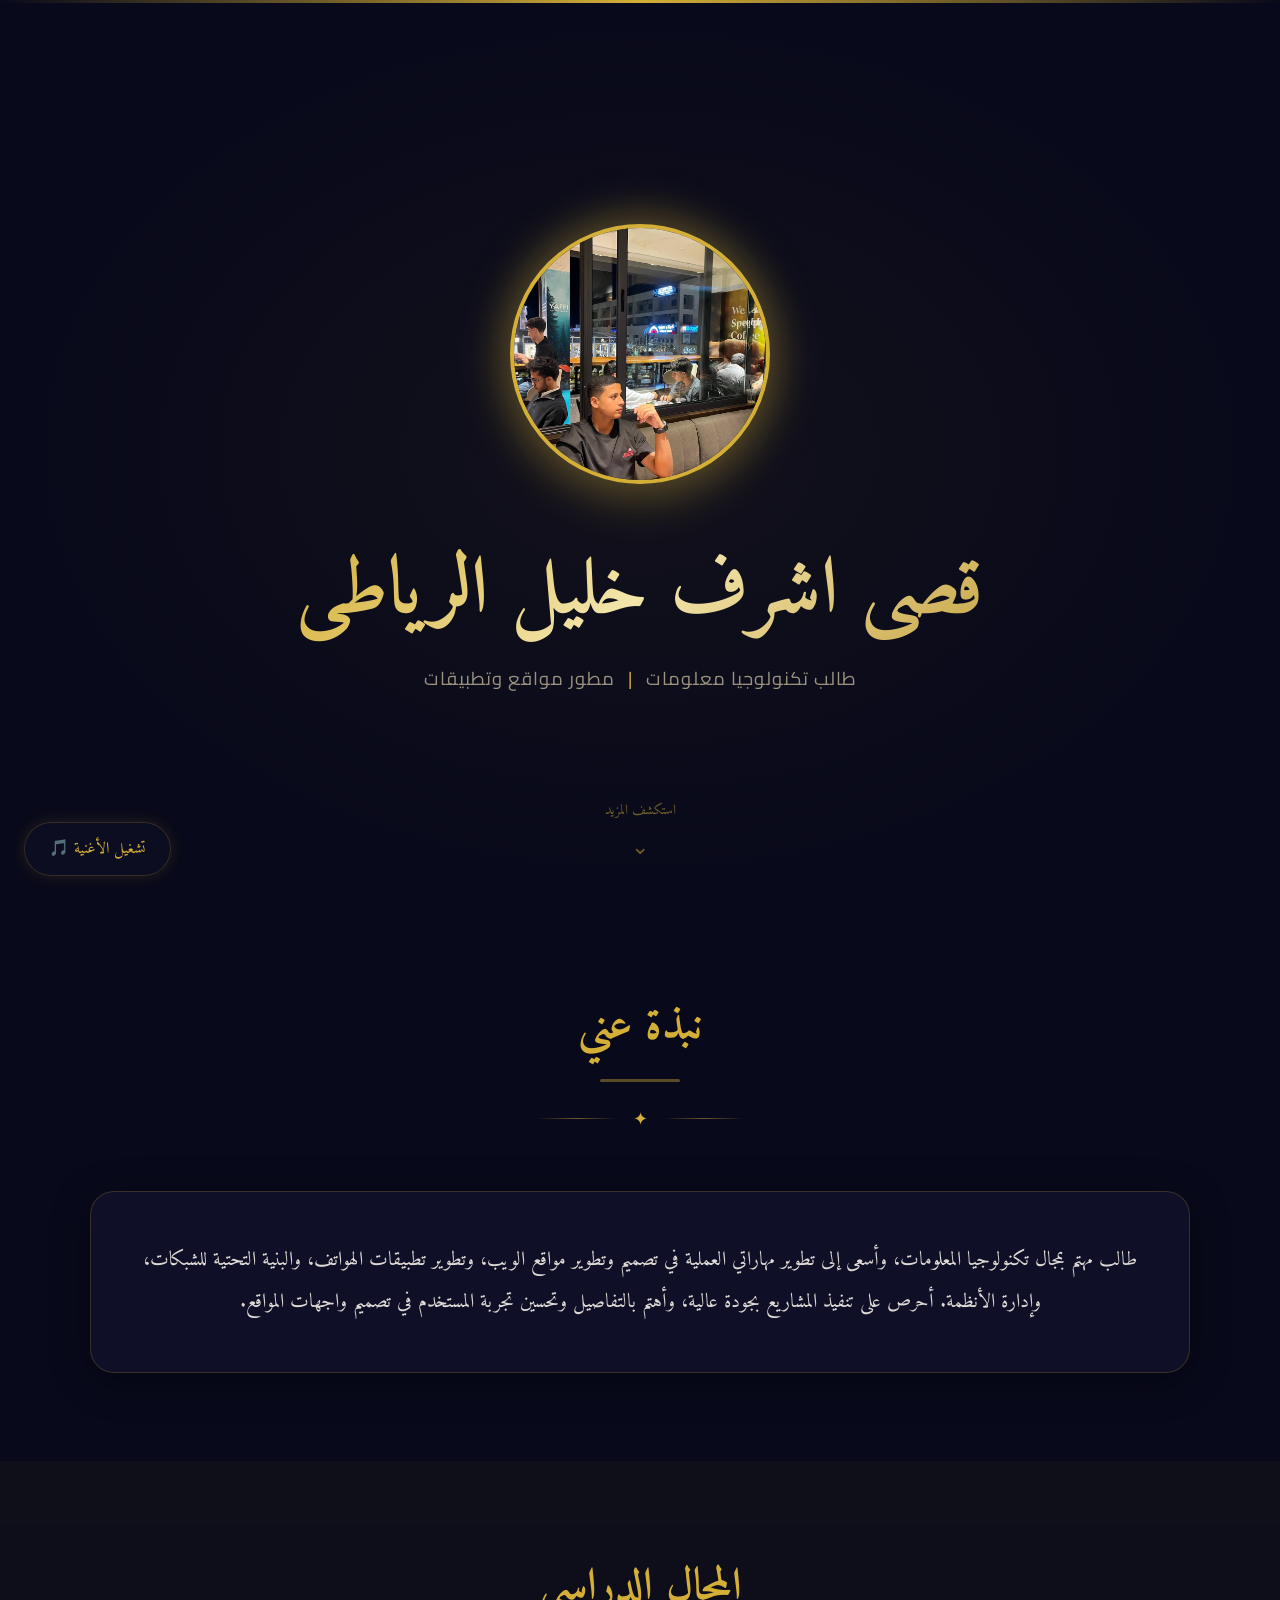
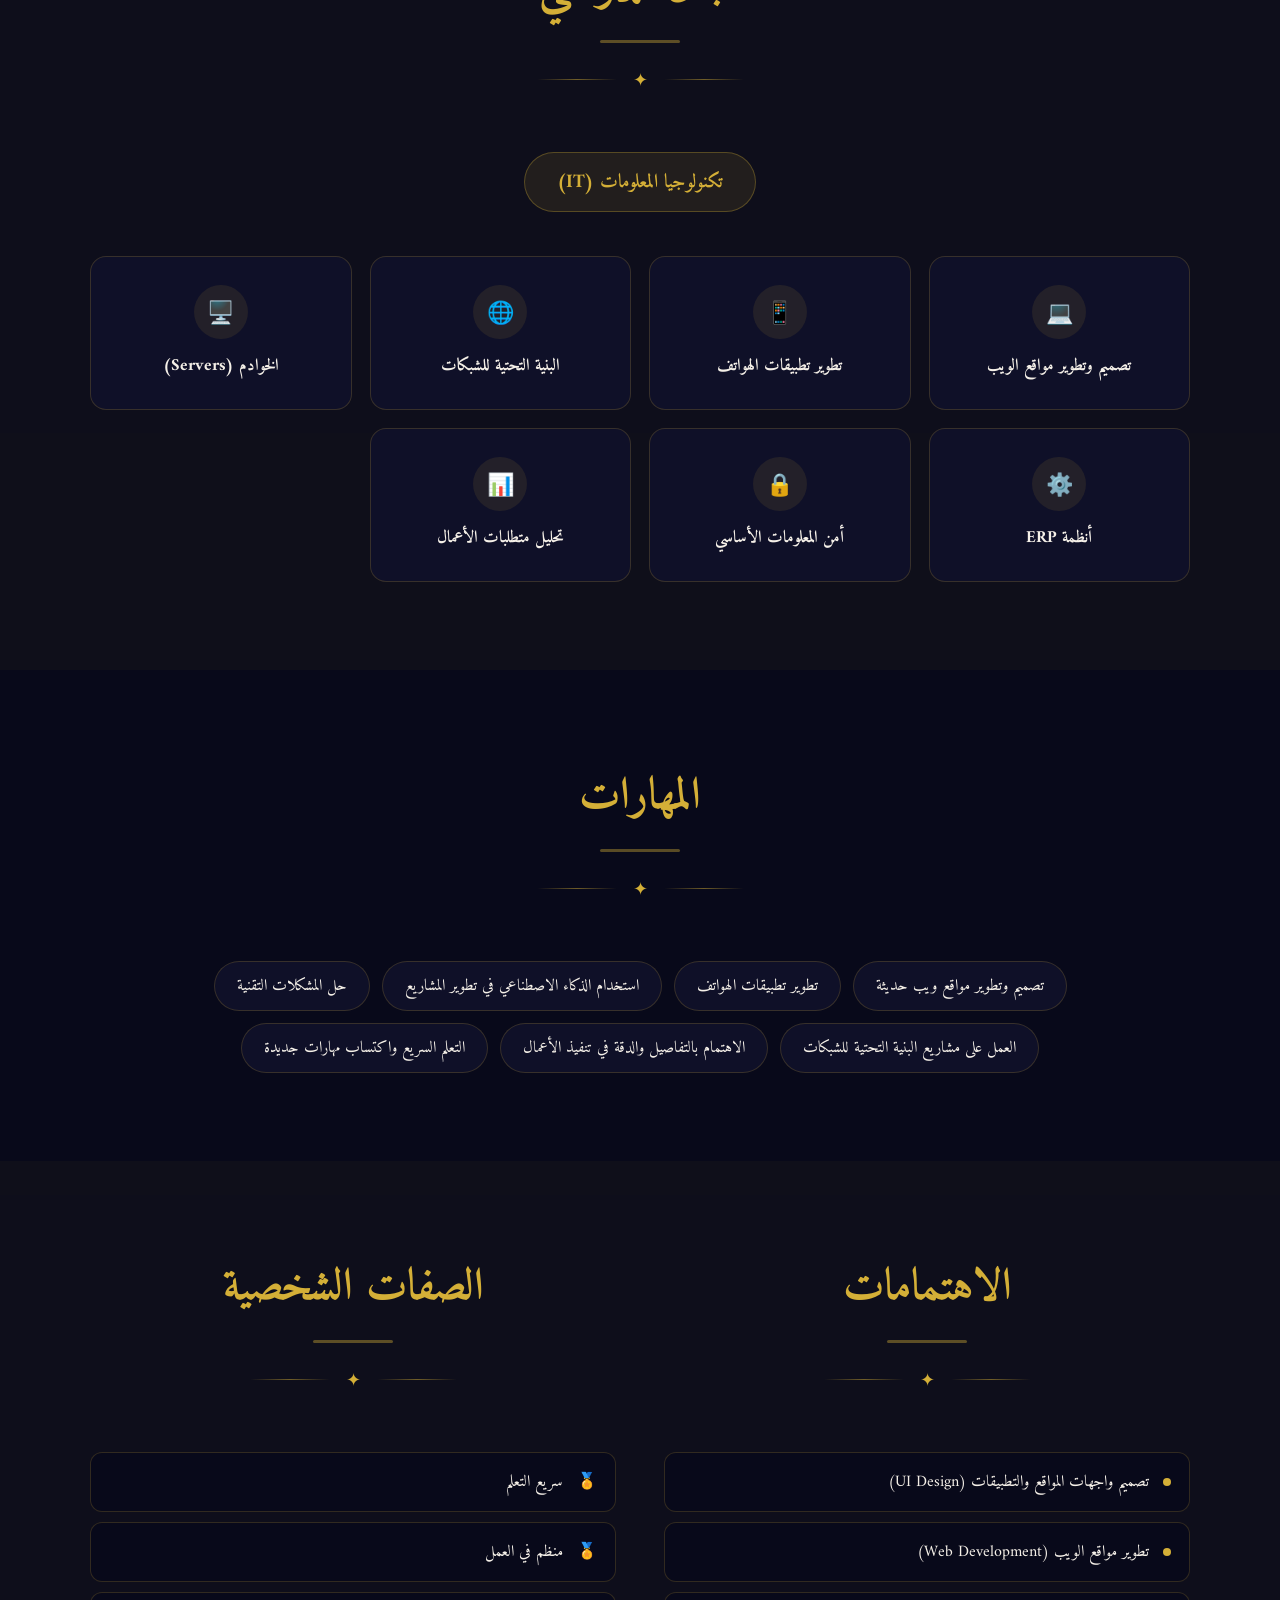
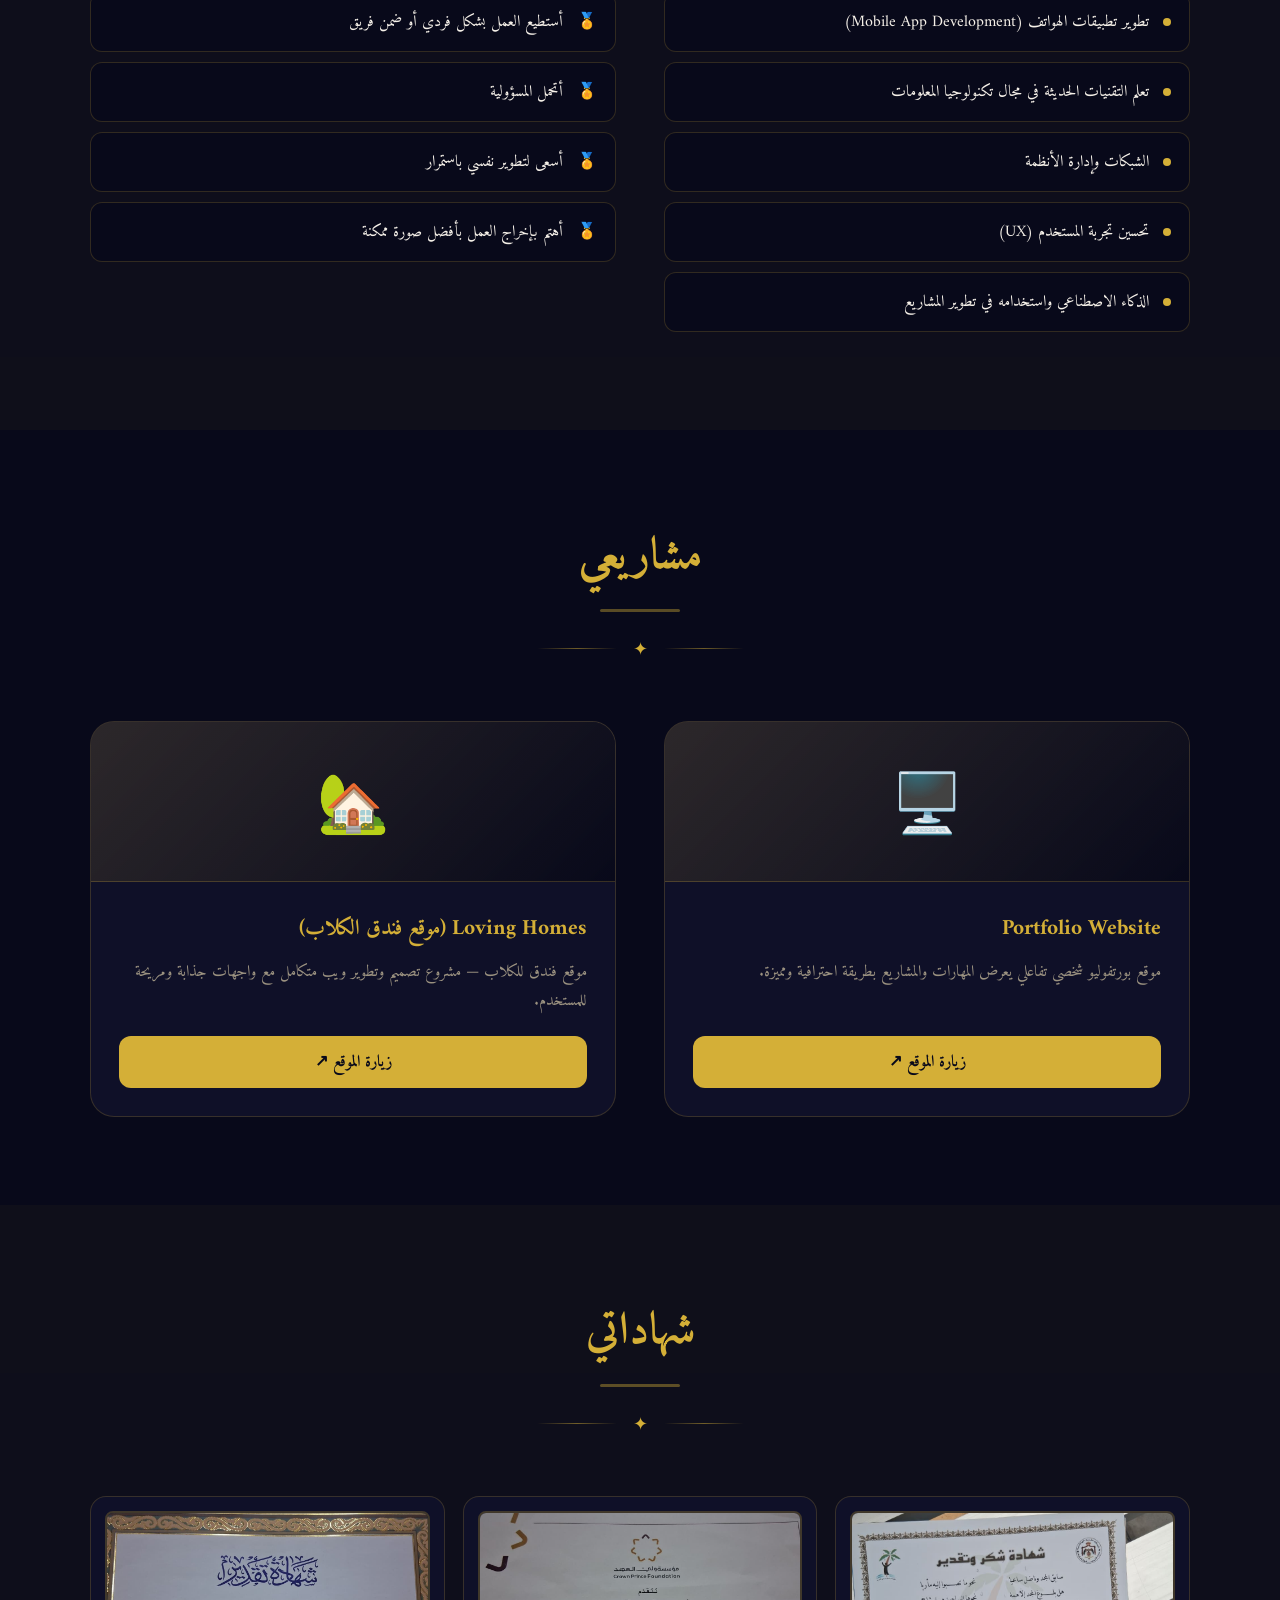
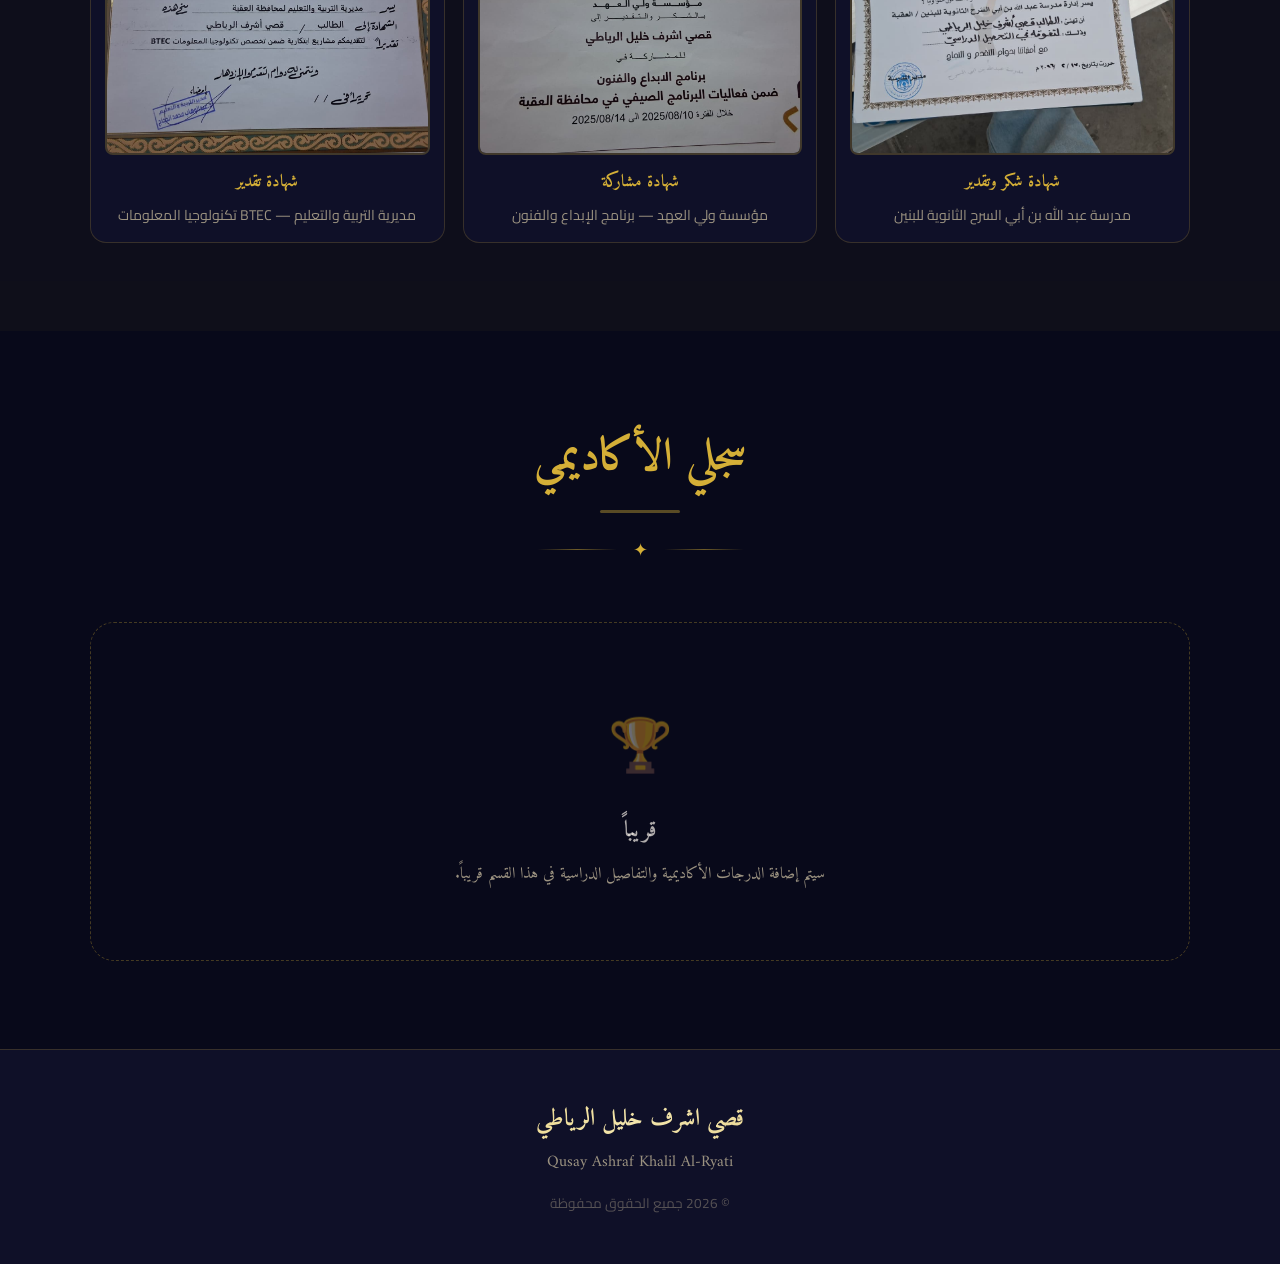
==== index.html @ 087b8618 "Add files via upload" ====
<!DOCTYPE html>
<html lang="ar" dir="rtl">
<head>
  <meta charset="UTF-8" />
  <meta name="viewport" content="width=device-width, initial-scale=1.0" />
  <title>قصي اشرف خليل الرياطي</title>
  <link rel="preconnect" href="https://fonts.googleapis.com" />
  <link rel="preconnect" href="https://fonts.gstatic.com" crossorigin />
  <link href="https://fonts.googleapis.com/css2?family=Amiri:ital,wght@0,400;0,700;1,400&family=Cairo:wght@300;400;600;700&display=swap" rel="stylesheet" />
  <style>
    *, *::before, *::after { box-sizing: border-box; margin: 0; padding: 0; }

    :root {
      --gold: #D4AF37;
      --gold-light: #F3E5AB;
      --gold-dark: #C9A84C;
      --bg: #08091a;
      --card: #0f1028;
      --text: #f5f0e8;
      --muted: #9b9280;
      --border: rgba(212,175,55,0.2);
    }

    html { scroll-behavior: smooth; }
    body { font-family: 'Cairo', sans-serif; background: var(--bg); color: var(--text); overflow-x: hidden; }

    /* ── TOP BAR ── */
    .top-bar {
      position: fixed; top: 0; left: 0; right: 0; height: 3px; z-index: 100;
      background: linear-gradient(to right, var(--bg), var(--gold), var(--bg));
    }

    /* ── MUSIC BUTTON ── */
    #music-btn {
      position: fixed; bottom: 24px; left: 24px; z-index: 100;
      background: rgba(13,14,34,0.88); backdrop-filter: blur(10px);
      border: 1px solid var(--border); color: var(--gold);
      padding: 12px 24px; border-radius: 999px;
      font-family: 'Amiri', serif; font-size: 16px; cursor: pointer;
      box-shadow: 0 0 15px rgba(212,175,55,0.15); transition: all 0.3s;
      opacity: 0; animation: fadeIn 1s 1.5s forwards;
    }
    #music-btn:hover { background: var(--gold); color: var(--bg); }
    #music-btn:disabled { opacity: 0.4; cursor: wait; }

    /* ── HERO ── */
    #hero {
      min-height: 100dvh;
      display: flex; flex-direction: column; align-items: center; justify-content: center;
      padding: 80px 20px 60px; position: relative; text-align: center;
      background: radial-gradient(ellipse at center, rgba(212,175,55,0.05) 0%, var(--bg) 70%);
    }
    .hero-photo-wrap {
      position: relative; margin-bottom: 48px;
      animation: fadeInDown 0.8s 0.2s both;
    }
    .hero-photo-wrap::before {
      content: ''; position: absolute; inset: -14px; border-radius: 50%;
      background: rgba(212,175,55,0.18); filter: blur(22px);
      animation: pulse 3s ease-in-out infinite;
    }
    .hero-photo {
      width: 260px; height: 260px; border-radius: 50%; object-fit: cover;
      border: 4px solid var(--gold);
      box-shadow: 0 0 40px rgba(212,175,55,0.3);
      position: relative; z-index: 1;
    }
    .hero-name {
      font-family: 'Amiri', serif;
      font-size: clamp(2.2rem, 7vw, 5rem);
      font-weight: 700;
      background: linear-gradient(135deg, var(--gold) 0%, var(--gold-light) 50%, var(--gold-dark) 100%);
      -webkit-background-clip: text; -webkit-text-fill-color: transparent; background-clip: text;
      line-height: 1.3; margin-bottom: 16px;
      animation: fadeInUp 0.8s 0.4s both;
    }
    .hero-sub {
      font-size: 1.15rem; color: var(--muted); letter-spacing: 1px;
      animation: fadeInUp 0.8s 0.6s both;
    }
    .hero-sub span { color: var(--gold); margin: 0 8px; }
    .scroll-hint {
      position: absolute; bottom: 32px; left: 50%; transform: translateX(-50%);
      display: flex; flex-direction: column; align-items: center;
      color: rgba(212,175,55,0.5); font-family: 'Amiri', serif; font-size: 14px; gap: 6px;
      animation: fadeIn 1s 2s both;
    }
    .scroll-arrow { animation: bounce 2s ease-in-out infinite; font-size: 22px; }

    /* ── SECTIONS ── */
    section { padding: 88px 20px; }
    section:nth-child(even) { background: rgba(212,175,55,0.03); }
    .container { max-width: 1100px; margin: 0 auto; }

    /* ── SECTION TITLE ── */
    .section-title { text-align: center; margin-bottom: 56px; }
    .section-title h2 {
      font-family: 'Amiri', serif;
      font-size: clamp(1.8rem, 5vw, 2.8rem);
      color: var(--gold); display: inline-block; position: relative; padding-bottom: 16px;
    }
    .section-title h2::after {
      content: ''; position: absolute; bottom: 0; left: 50%; transform: translateX(-50%);
      width: 80px; height: 3px; background: rgba(212,175,55,0.4); border-radius: 2px;
    }
    .ornament {
      display: flex; align-items: center; justify-content: center; gap: 16px; margin-top: 20px;
    }
    .ornament::before, .ornament::after {
      content: ''; height: 1px; width: 80px;
      background: linear-gradient(to right, transparent, rgba(212,175,55,0.5), transparent);
    }
    .ornament-star { color: var(--gold); font-size: 18px; }

    /* ── ABOUT ── */
    .about-card {
      background: var(--card); border: 1px solid var(--border); border-radius: 24px;
      padding: 48px; text-align: center;
      font-family: 'Amiri', serif; font-size: 1.25rem; line-height: 2.1;
      color: rgba(245,240,232,0.9); box-shadow: 0 8px 40px rgba(0,0,0,0.3);
    }

    /* ── GRIDS ── */
    .grid-3 { display: grid; grid-template-columns: repeat(auto-fit, minmax(230px, 1fr)); gap: 18px; }
    .grid-2 { display: grid; grid-template-columns: repeat(auto-fit, minmax(300px, 1fr)); gap: 48px; }

    /* ── FIELD CARDS ── */
    .field-card {
      background: var(--card); border: 1px solid var(--border); border-radius: 16px;
      padding: 28px 18px; display: flex; flex-direction: column; align-items: center;
      text-align: center; gap: 12px;
      transition: transform 0.3s, box-shadow 0.3s, border-color 0.3s; cursor: default;
    }
    .field-card:hover {
      transform: translateY(-6px);
      box-shadow: 0 12px 30px rgba(212,175,55,0.1);
      border-color: rgba(212,175,55,0.5);
    }
    .field-icon {
      width: 54px; height: 54px; border-radius: 50%;
      background: rgba(212,175,55,0.1);
      display: flex; align-items: center; justify-content: center;
      font-size: 22px; transition: background 0.3s;
    }
    .field-card:hover .field-icon { background: var(--gold); }
    .field-card h3 { font-family: 'Amiri', serif; font-size: 1.05rem; }

    /* ── SKILLS ── */
    .skills-wrap { display: flex; flex-wrap: wrap; justify-content: center; gap: 12px; }
    .skill-tag {
      padding: 10px 22px; background: var(--card); border: 1px solid var(--border);
      border-radius: 999px; font-family: 'Amiri', serif; font-size: 1rem;
      transition: all 0.3s; cursor: default;
    }
    .skill-tag:hover { border-color: var(--gold); box-shadow: 0 0 15px rgba(212,175,55,0.2); }

    /* ── LIST ITEMS ── */
    .list-item {
      display: flex; align-items: center; gap: 14px;
      background: var(--bg); border: 1px solid var(--border);
      border-radius: 12px; padding: 15px 18px;
      font-family: 'Amiri', serif; font-size: 1rem;
      margin-bottom: 10px; transition: border-color 0.3s;
    }
    .list-item:hover { border-color: rgba(212,175,55,0.45); }
    .dot { width: 8px; height: 8px; border-radius: 50%; background: var(--gold); flex-shrink: 0; }

    /* ── PROJECTS ── */
    .project-card {
      background: var(--card); border: 1px solid var(--border); border-radius: 24px;
      overflow: hidden; display: flex; flex-direction: column;
      transition: transform 0.3s, box-shadow 0.3s;
    }
    .project-card:hover { transform: translateY(-6px); box-shadow: 0 16px 40px rgba(212,175,55,0.1); }
    .project-banner {
      height: 160px;
      background: linear-gradient(135deg, rgba(212,175,55,0.15), var(--bg));
      display: flex; align-items: center; justify-content: center;
      font-size: 58px; border-bottom: 1px solid var(--border);
    }
    .project-body { padding: 28px; flex: 1; display: flex; flex-direction: column; }
    .project-body h3 { font-family: 'Amiri', serif; font-size: 1.35rem; color: var(--gold); margin-bottom: 10px; }
    .project-body p { color: var(--muted); font-family: 'Amiri', serif; font-size: 1rem; line-height: 1.8; flex: 1; }
    .visit-btn {
      display: inline-flex; align-items: center; justify-content: center; gap: 8px;
      background: var(--gold); color: var(--bg); border: none; border-radius: 12px;
      padding: 12px 24px; margin-top: 20px;
      font-family: 'Amiri', serif; font-size: 1rem; font-weight: 700;
      text-decoration: none; transition: opacity 0.3s;
    }
    .visit-btn:hover { opacity: 0.85; }

    /* ── CERTIFICATES ── */
    .cert-card {
      background: var(--card); border: 1px solid var(--border); border-radius: 16px;
      padding: 14px; display: flex; flex-direction: column;
      transition: transform 0.3s, border-color 0.3s; cursor: pointer;
    }
    .cert-card:hover { transform: translateY(-4px); border-color: rgba(212,175,55,0.5); }
    .cert-img-wrap {
      border-radius: 8px; overflow: hidden;
      border: 2px solid rgba(212,175,55,0.25); margin-bottom: 12px;
    }
    .cert-img-wrap img {
      width: 100%; display: block; transition: transform 0.5s;
      aspect-ratio: 4/3; object-fit: cover;
    }
    .cert-card:hover .cert-img-wrap img { transform: scale(1.04); }
    .cert-card h4 { font-family: 'Amiri', serif; color: var(--gold); text-align: center; font-size: 1.05rem; margin-bottom: 5px; }
    .cert-card p { color: var(--muted); text-align: center; font-size: 0.88rem; }

    /* ── SPEC BADGE ── */
    .spec-badge {
      display: inline-block; padding: 12px 32px;
      background: rgba(212,175,55,0.1); border: 1px solid rgba(212,175,55,0.3);
      border-radius: 999px; color: var(--gold);
      font-family: 'Amiri', serif; font-size: 1.2rem; font-weight: 700; margin-bottom: 44px;
    }

    /* ── GRADES ── */
    .grades-box {
      border: 1px dashed rgba(212,175,55,0.3); border-radius: 24px;
      padding: 72px 40px; text-align: center;
    }
    .grades-box .icon { font-size: 52px; margin-bottom: 18px; opacity: 0.4; }
    .grades-box h3 { font-family: 'Amiri', serif; font-size: 1.4rem; color: rgba(245,240,232,0.7); margin-bottom: 10px; }
    .grades-box p { color: var(--muted); font-family: 'Amiri', serif; }

    /* ── FOOTER ── */
    footer { border-top: 1px solid var(--border); background: var(--card); padding: 48px 20px; text-align: center; }
    footer h2 {
      font-family: 'Amiri', serif; font-size: 1.5rem; font-weight: 700;
      background: linear-gradient(135deg, var(--gold), var(--gold-light), var(--gold-dark));
      -webkit-background-clip: text; -webkit-text-fill-color: transparent; background-clip: text;
      margin-bottom: 8px;
    }
    footer .sub { color: var(--muted); font-family: 'Amiri', serif; margin-bottom: 14px; }
    footer .copy { color: rgba(155,146,128,0.5); font-size: 0.85rem; }

    /* ── ANIMATIONS ── */
    @keyframes fadeIn    { from { opacity: 0 } to { opacity: 1 } }
    @keyframes fadeInDown{ from { opacity: 0; transform: translateY(-30px) } to { opacity: 1; transform: translateY(0) } }
    @keyframes fadeInUp  { from { opacity: 0; transform: translateY(30px)  } to { opacity: 1; transform: translateY(0) } }
    @keyframes pulse     { 0%,100% { opacity:.5; transform:scale(1) } 50% { opacity:.8; transform:scale(1.06) } }
    @keyframes bounce    { 0%,100% { transform:translateY(0) } 50% { transform:translateY(8px) } }

    .reveal { opacity: 0; transform: translateY(28px); transition: opacity 0.7s ease, transform 0.7s ease; }
    .reveal.visible { opacity: 1; transform: translateY(0); }

    /* ── MODAL ── */
    .modal-overlay {
      display: none; position: fixed; inset: 0; z-index: 300;
      background: rgba(0,0,0,0.88); align-items: center; justify-content: center;
    }
    .modal-overlay.open { display: flex; }
    .modal-img { max-width: 90vw; max-height: 90vh; border-radius: 12px; border: 2px solid var(--gold); }
    .modal-close {
      position: absolute; top: 18px; left: 18px; font-size: 30px;
      color: var(--gold); cursor: pointer; background: none; border: none; font-family: serif;
    }

    @media (max-width: 600px) {
      .hero-photo { width: 200px; height: 200px; }
      .about-card { padding: 24px 18px; font-size: 1.05rem; }
      .grid-2 { grid-template-columns: 1fr; gap: 32px; }
    }
  </style>
</head>
<body>

<div class="top-bar"></div>
<div id="yt-player" style="position:absolute;pointer-events:none;width:0;height:0;overflow:hidden;"></div>
<button id="music-btn" onclick="toggleMusic()">تشغيل الأغنية 🎵</button>

<!-- ══════════ HERO ══════════ -->
<section id="hero">
  <div class="hero-photo-wrap">
    <img class="hero-photo" src="photo.jpg" alt="قصي اشرف خليل الرياطي" />
  </div>
  <h1 class="hero-name">قصي اشرف خليل الرياطي</h1>
  <p class="hero-sub">طالب تكنولوجيا معلومات <span>|</span> مطور مواقع وتطبيقات</p>
  <div class="scroll-hint">
    <span>استكشف المزيد</span>
    <div class="scroll-arrow">⌄</div>
  </div>
</section>

<!-- ══════════ ABOUT ══════════ -->
<section>
  <div class="container">
    <div class="section-title reveal">
      <h2>نبذة عني</h2>
      <div class="ornament"><span class="ornament-star">✦</span></div>
    </div>
    <div class="about-card reveal">
      طالب مهتم بمجال تكنولوجيا المعلومات، وأسعى إلى تطوير مهاراتي العملية في تصميم وتطوير مواقع الويب، وتطوير تطبيقات الهواتف، والبنية التحتية للشبكات، وإدارة الأنظمة. أحرص على تنفيذ المشاريع بجودة عالية، وأهتم بالتفاصيل وتحسين تجربة المستخدم في تصميم واجهات المواقع.
    </div>
  </div>
</section>

<!-- ══════════ ACADEMIC FIELD ══════════ -->
<section>
  <div class="container">
    <div class="section-title reveal">
      <h2>المجال الدراسي</h2>
      <div class="ornament"><span class="ornament-star">✦</span></div>
    </div>
    <div style="text-align:center" class="reveal">
      <div class="spec-badge">تكنولوجيا المعلومات (IT)</div>
    </div>
    <div class="grid-3">
      <div class="field-card reveal"><div class="field-icon">💻</div><h3>تصميم وتطوير مواقع الويب</h3></div>
      <div class="field-card reveal"><div class="field-icon">📱</div><h3>تطوير تطبيقات الهواتف</h3></div>
      <div class="field-card reveal"><div class="field-icon">🌐</div><h3>البنية التحتية للشبكات</h3></div>
      <div class="field-card reveal"><div class="field-icon">🖥️</div><h3>الخوادم (Servers)</h3></div>
      <div class="field-card reveal"><div class="field-icon">⚙️</div><h3>أنظمة ERP</h3></div>
      <div class="field-card reveal"><div class="field-icon">🔒</div><h3>أمن المعلومات الأساسي</h3></div>
      <div class="field-card reveal"><div class="field-icon">📊</div><h3>تحليل متطلبات الأعمال</h3></div>
    </div>
  </div>
</section>

<!-- ══════════ SKILLS ══════════ -->
<section>
  <div class="container">
    <div class="section-title reveal">
      <h2>المهارات</h2>
      <div class="ornament"><span class="ornament-star">✦</span></div>
    </div>
    <div class="skills-wrap reveal">
      <div class="skill-tag">تصميم وتطوير مواقع ويب حديثة</div>
      <div class="skill-tag">تطوير تطبيقات الهواتف</div>
      <div class="skill-tag">استخدام الذكاء الاصطناعي في تطوير المشاريع</div>
      <div class="skill-tag">حل المشكلات التقنية</div>
      <div class="skill-tag">العمل على مشاريع البنية التحتية للشبكات</div>
      <div class="skill-tag">الاهتمام بالتفاصيل والدقة في تنفيذ الأعمال</div>
      <div class="skill-tag">التعلم السريع واكتساب مهارات جديدة</div>
    </div>
  </div>
</section>

<!-- ══════════ INTERESTS & QUALITIES ══════════ -->
<section>
  <div class="container">
    <div class="grid-2">
      <div>
        <div class="section-title reveal">
          <h2>الاهتمامات</h2>
          <div class="ornament"><span class="ornament-star">✦</span></div>
        </div>
        <div class="list-item reveal"><div class="dot"></div>تصميم واجهات المواقع والتطبيقات (UI Design)</div>
        <div class="list-item reveal"><div class="dot"></div>تطوير مواقع الويب (Web Development)</div>
        <div class="list-item reveal"><div class="dot"></div>تطوير تطبيقات الهواتف (Mobile App Development)</div>
        <div class="list-item reveal"><div class="dot"></div>تعلم التقنيات الحديثة في مجال تكنولوجيا المعلومات</div>
        <div class="list-item reveal"><div class="dot"></div>الشبكات وإدارة الأنظمة</div>
        <div class="list-item reveal"><div class="dot"></div>تحسين تجربة المستخدم (UX)</div>
        <div class="list-item reveal"><div class="dot"></div>الذكاء الاصطناعي واستخدامه في تطوير المشاريع</div>
      </div>
      <div>
        <div class="section-title reveal">
          <h2>الصفات الشخصية</h2>
          <div class="ornament"><span class="ornament-star">✦</span></div>
        </div>
        <div class="list-item reveal"><span style="color:var(--gold)">🏅</span> سريع التعلم</div>
        <div class="list-item reveal"><span style="color:var(--gold)">🏅</span> منظم في العمل</div>
        <div class="list-item reveal"><span style="color:var(--gold)">🏅</span> أستطيع العمل بشكل فردي أو ضمن فريق</div>
        <div class="list-item reveal"><span style="color:var(--gold)">🏅</span> أتحمل المسؤولية</div>
        <div class="list-item reveal"><span style="color:var(--gold)">🏅</span> أسعى لتطوير نفسي باستمرار</div>
        <div class="list-item reveal"><span style="color:var(--gold)">🏅</span> أهتم بإخراج العمل بأفضل صورة ممكنة</div>
      </div>
    </div>
  </div>
</section>

<!-- ══════════ PROJECTS ══════════ -->
<section>
  <div class="container">
    <div class="section-title reveal">
      <h2>مشاريعي</h2>
      <div class="ornament"><span class="ornament-star">✦</span></div>
    </div>
    <div class="grid-2">
      <div class="project-card reveal">
        <div class="project-banner">🖥️</div>
        <div class="project-body">
          <h3>Portfolio Website</h3>
          <p>موقع بورتفوليو شخصي تفاعلي يعرض المهارات والمشاريع بطريقة احترافية ومميزة.</p>
          <a class="visit-btn" href="https://qusay2009.github.io/portfolio2009/" target="_blank" rel="noopener noreferrer">
            زيارة الموقع ↗
          </a>
        </div>
      </div>
      <div class="project-card reveal">
        <div class="project-banner">🏡</div>
        <div class="project-body">
          <h3>Loving Homes (موقع فندق الكلاب)</h3>
          <p>موقع فندق للكلاب — مشروع تصميم وتطوير ويب متكامل مع واجهات جذابة ومريحة للمستخدم.</p>
          <a class="visit-btn" href="https://qusayalrytai-art.github.io/Loving-Homes.github.io/" target="_blank" rel="noopener noreferrer">
            زيارة الموقع ↗
          </a>
        </div>
      </div>
    </div>
  </div>
</section>

<!-- ══════════ CERTIFICATES ══════════ -->
<section>
  <div class="container">
    <div class="section-title reveal">
      <h2>شهاداتي</h2>
      <div class="ornament"><span class="ornament-star">✦</span></div>
    </div>
    <div class="grid-3">
      <div class="cert-card reveal" onclick="openModal(0)">
        <div class="cert-img-wrap">
          <img id="ci0" src="cert1.jpg" alt="شهادة شكر وتقدير" />
        </div>
        <h4>شهادة شكر وتقدير</h4>
        <p>مدرسة عبد الله بن أبي السرح الثانوية للبنين</p>
      </div>
      <div class="cert-card reveal" onclick="openModal(1)">
        <div class="cert-img-wrap">
          <img id="ci1" src="cert2.jpg" alt="شهادة مشاركة" />
        </div>
        <h4>شهادة مشاركة</h4>
        <p>مؤسسة ولي العهد — برنامج الإبداع والفنون</p>
      </div>
      <div class="cert-card reveal" onclick="openModal(2)">
        <div class="cert-img-wrap">
          <img id="ci2" src="cert3.jpg" alt="شهادة تقدير" />
        </div>
        <h4>شهادة تقدير</h4>
        <p>مديرية التربية والتعليم — BTEC تكنولوجيا المعلومات</p>
      </div>
    </div>
  </div>
</section>

<!-- ══════════ GRADES ══════════ -->
<section>
  <div class="container">
    <div class="section-title reveal">
      <h2>سجلي الأكاديمي</h2>
      <div class="ornament"><span class="ornament-star">✦</span></div>
    </div>
    <div class="grades-box reveal">
      <div class="icon">🏆</div>
      <h3>قريباً</h3>
      <p>سيتم إضافة الدرجات الأكاديمية والتفاصيل الدراسية في هذا القسم قريباً.</p>
    </div>
  </div>
</section>

<!-- ══════════ FOOTER ══════════ -->
<footer>
  <h2>قصي اشرف خليل الرياطي</h2>
  <p class="sub">Qusay Ashraf Khalil Al-Ryati</p>
  <p class="copy">© 2026 جميع الحقوق محفوظة</p>
</footer>

<!-- ══════════ MODAL ══════════ -->
<div class="modal-overlay" id="modal" onclick="closeModal()">
  <button class="modal-close" onclick="closeModal()">✕</button>
  <img class="modal-img" id="modal-img" src="" alt="شهادة" onclick="event.stopPropagation()" />
</div>

<script>
  // ── Scroll Reveal ──
  var obs = new IntersectionObserver(function(entries) {
    entries.forEach(function(e) {
      if (e.isIntersecting) e.target.classList.add('visible');
    });
  }, { threshold: 0.1 });
  document.querySelectorAll('.reveal').forEach(function(r) { obs.observe(r); });

  // ── Music Player (song.mp3) ──
  var isPlaying = false;
  var audioEl = null;

  function ensureAudio() {
    if (audioEl) return audioEl;

    audioEl = document.createElement('audio');
    audioEl.src = 'song.mp3';
    audioEl.preload = 'auto';
    audioEl.loop = true;
    audioEl.style.display = 'none';
    document.body.appendChild(audioEl);
    return audioEl;
  }

  function toggleMusic() {
    var btn = document.getElementById('music-btn');
    var audio = ensureAudio();

    if (!isPlaying) {
      // تشغيل
      audio.currentTime = 0;
      var p = audio.play();
      if (p && typeof p.catch === 'function') {
        p.catch(function () {
          // إذا المتصفح منع التشغيل بسبب سياسة التفاعل
        });
      }
      isPlaying = true;
      btn.textContent = 'إيقاف الأغنية ⏸';
    } else {
      // إيقاف
      try { audio.pause(); } catch (e) {}
      audio.currentTime = 0;
      isPlaying = false;
      btn.textContent = 'تشغيل الأغنية 🎵';
    }
  }


  // ── Modal ──
  function openModal(idx) {
    var srcs = [
      document.getElementById('ci0').src,
      document.getElementById('ci1').src,
      document.getElementById('ci2').src
    ];
    document.getElementById('modal-img').src = srcs[idx];
    document.getElementById('modal').classList.add('open');
  }
  function closeModal() {
    document.getElementById('modal').classList.remove('open');
  }
  document.addEventListener('keydown', function(e) {
    if (e.key === 'Escape') closeModal();
  });
</script>

</body>
</html>
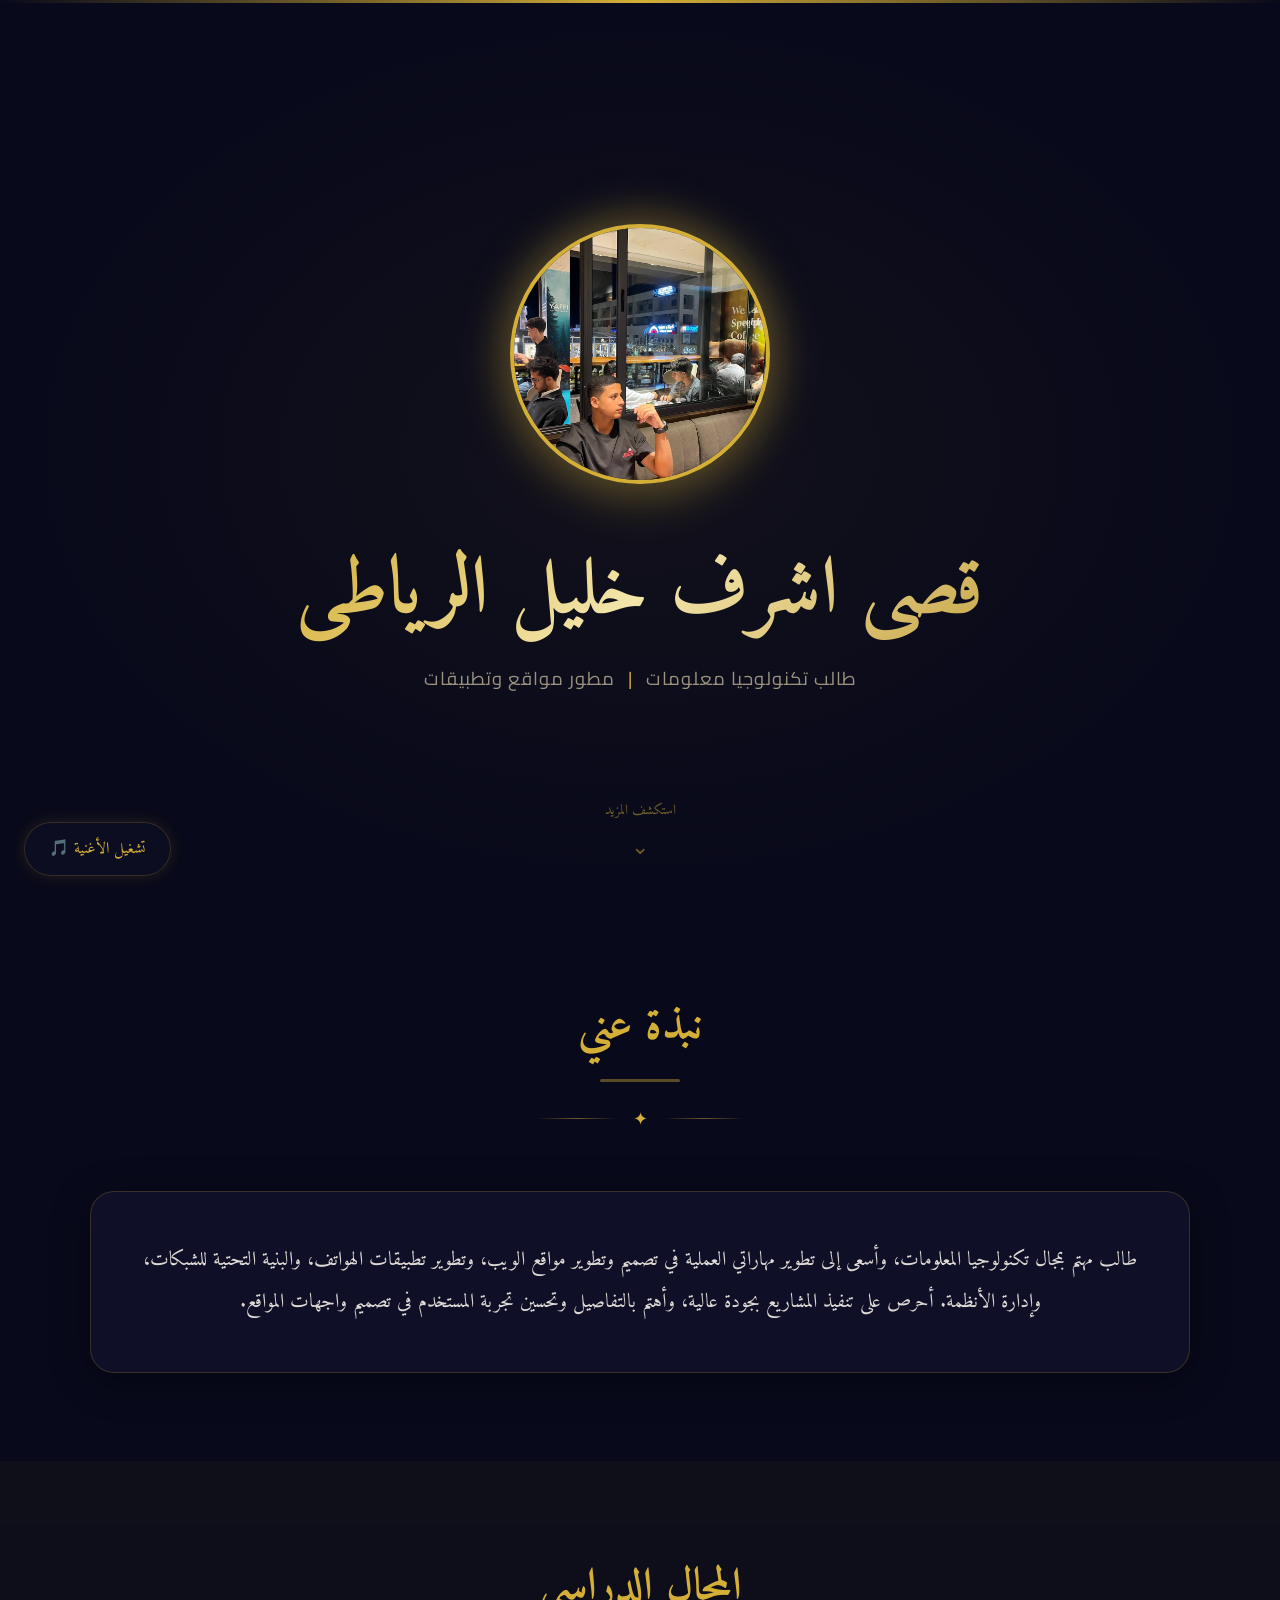
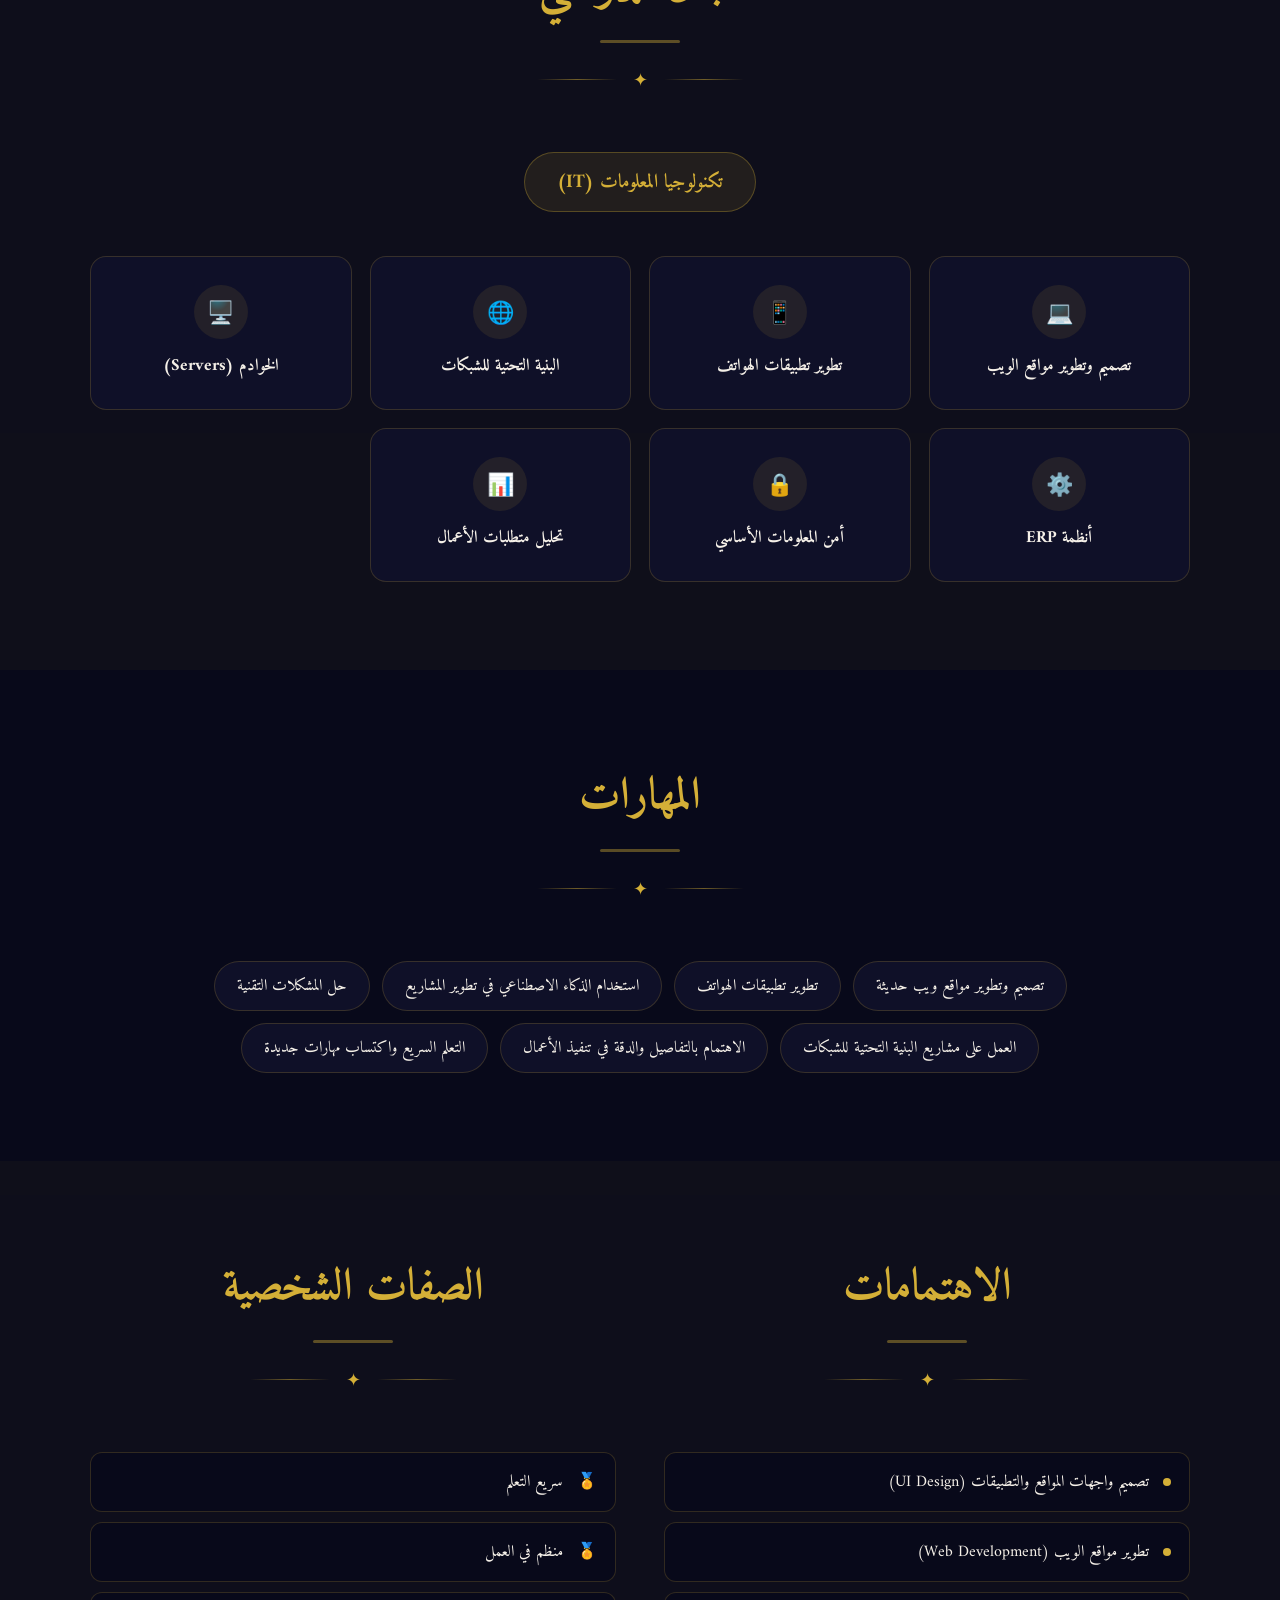
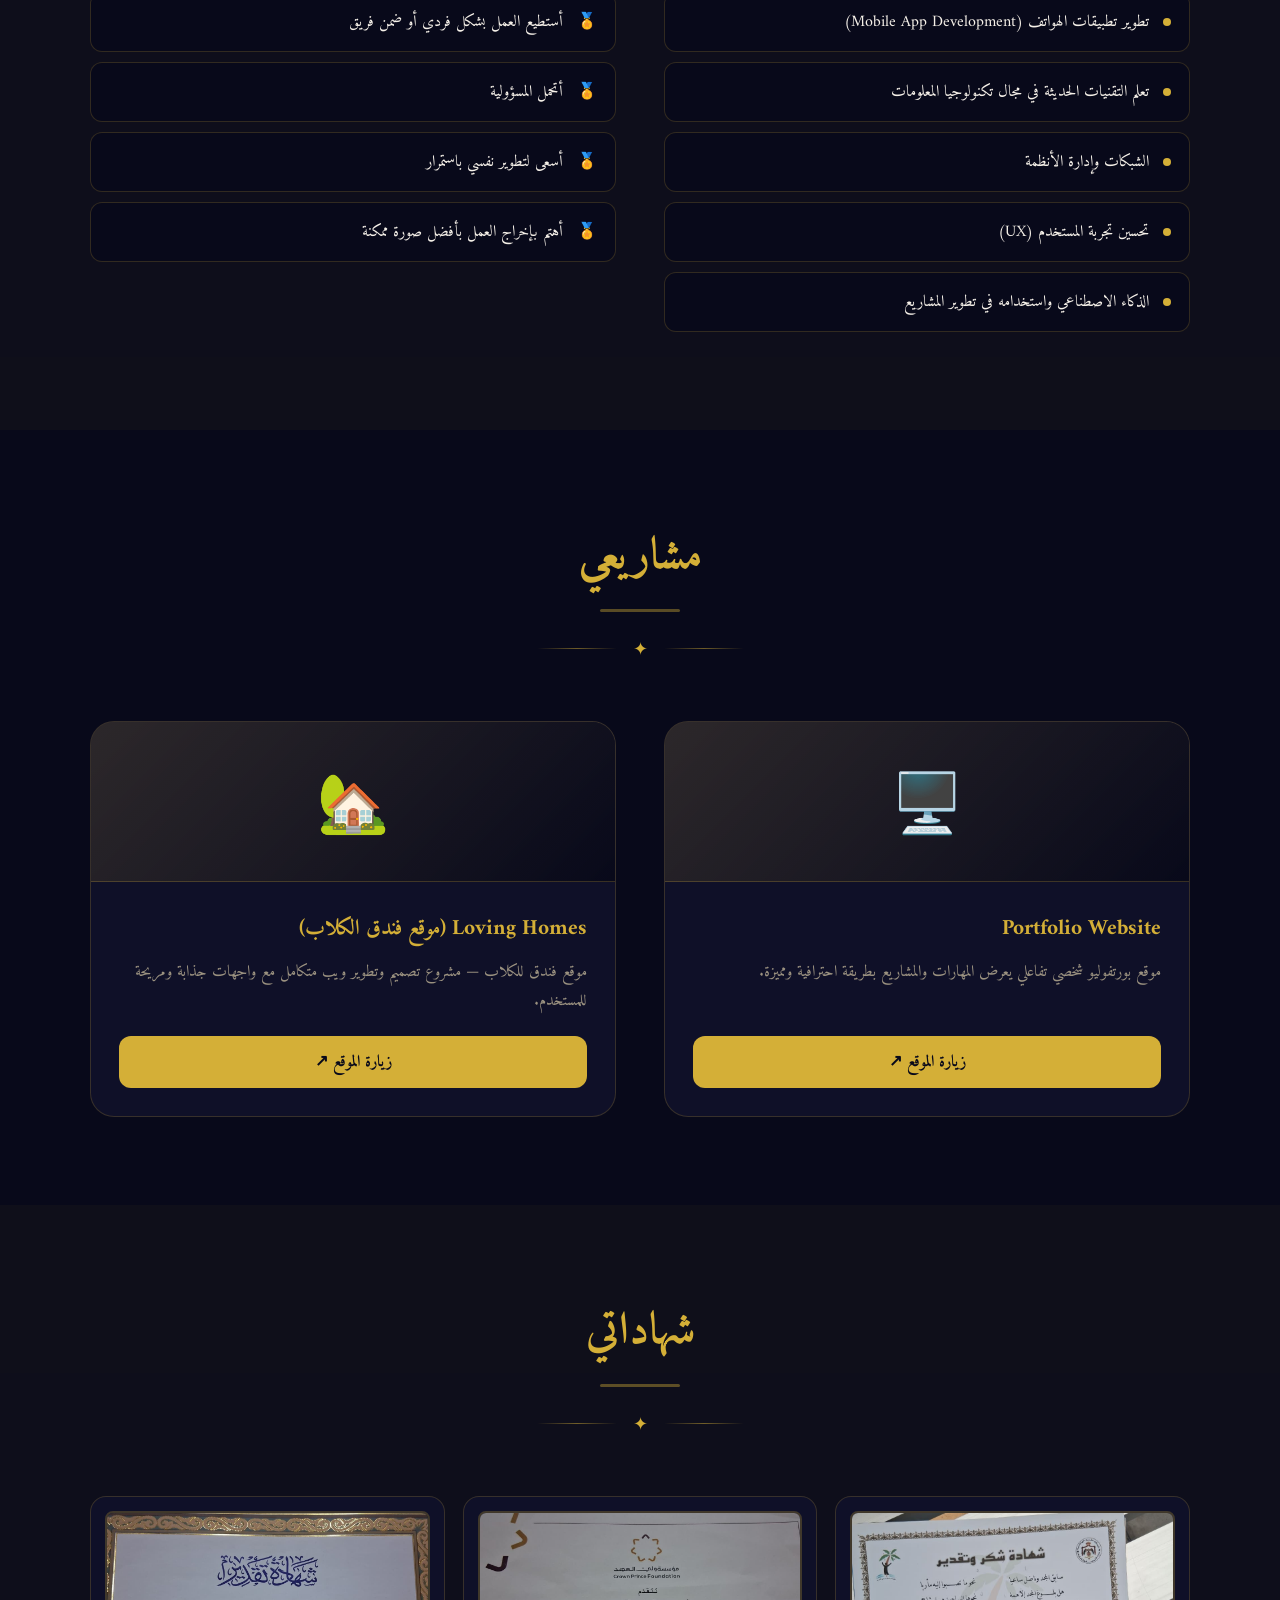
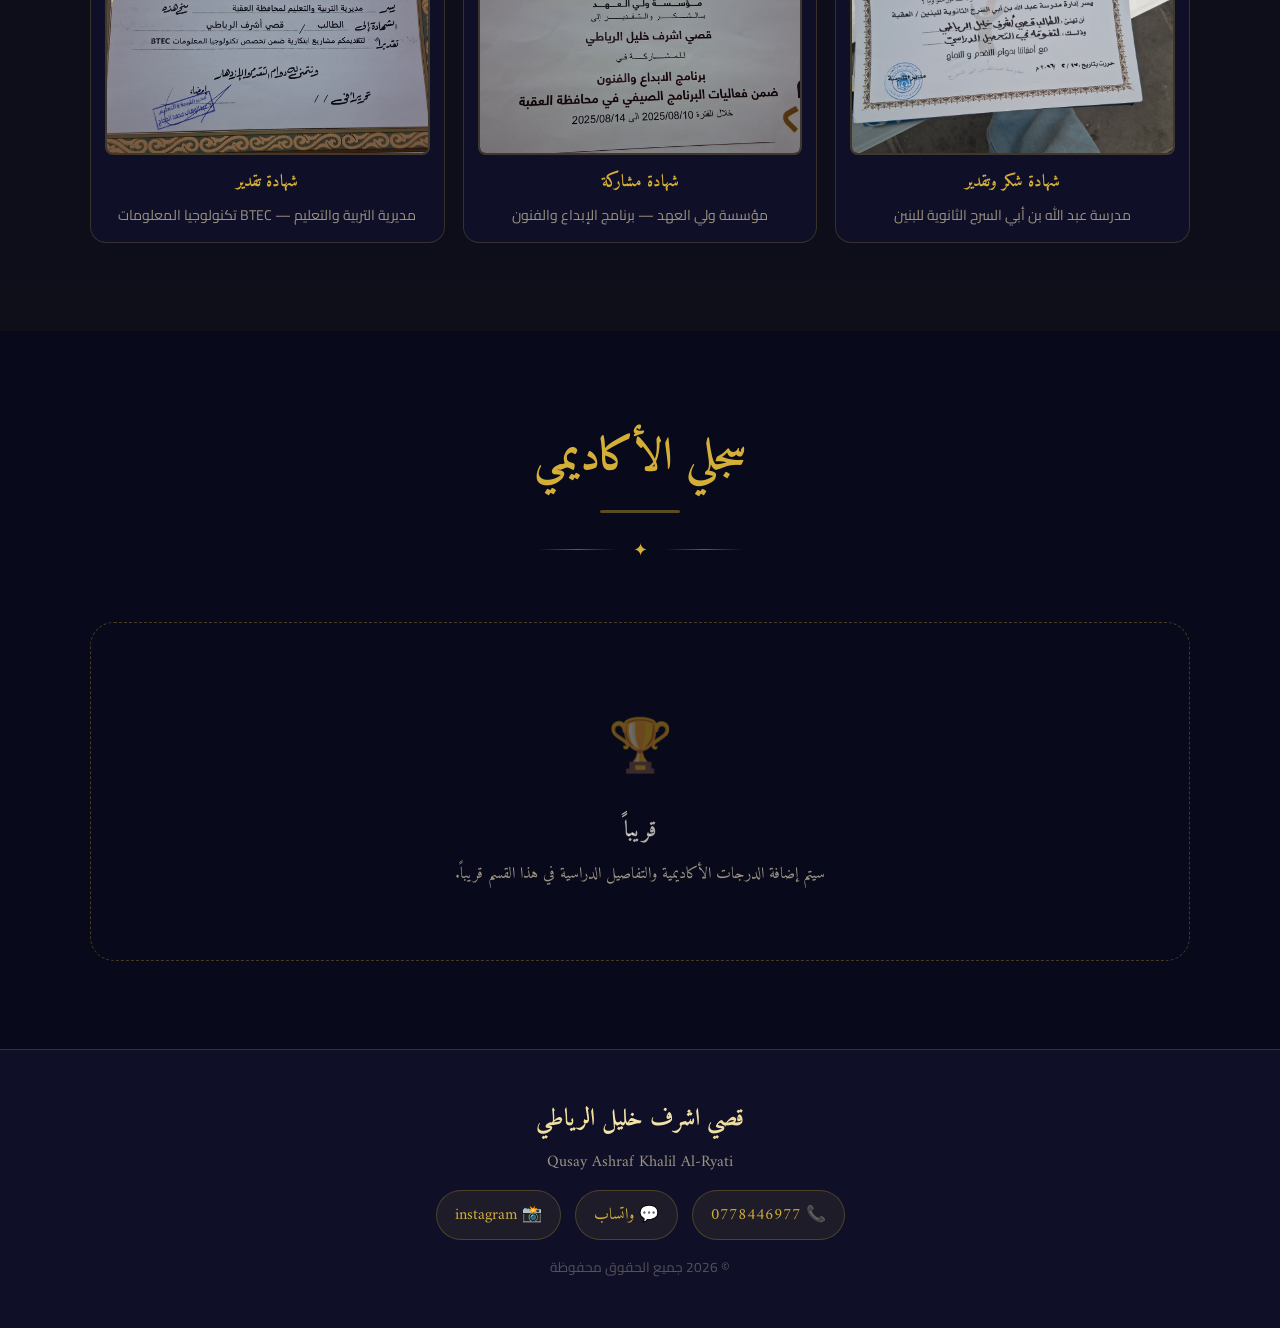
==== commit 7d311a50: "Add files via upload" ====
--- a/index.html
+++ b/index.html
@@ -237,6 +237,34 @@
     footer .sub { color: var(--muted); font-family: 'Amiri', serif; margin-bottom: 14px; }
     footer .copy { color: rgba(155,146,128,0.5); font-size: 0.85rem; }
 
+    .contact-links {
+      display: flex;
+      gap: 14px;
+      justify-content: center;
+      flex-wrap: wrap;
+      margin-bottom: 14px;
+    }
+    .contact-link {
+      display: inline-flex;
+      align-items: center;
+      justify-content: center;
+      gap: 8px;
+      padding: 10px 18px;
+      border-radius: 999px;
+      border: 1px solid rgba(212,175,55,0.25);
+      background: rgba(212,175,55,0.08);
+      color: var(--gold);
+      font-family: 'Amiri', serif;
+      font-size: 1rem;
+      text-decoration: none;
+      transition: transform 0.2s, border-color 0.2s, background 0.2s;
+    }
+    .contact-link:hover {
+      transform: translateY(-2px);
+      border-color: rgba(212,175,55,0.55);
+      background: rgba(212,175,55,0.14);
+    }
+
     /* ── ANIMATIONS ── */
     @keyframes fadeIn    { from { opacity: 0 } to { opacity: 1 } }
     @keyframes fadeInDown{ from { opacity: 0; transform: translateY(-30px) } to { opacity: 1; transform: translateY(0) } }
@@ -456,6 +484,11 @@
 <footer>
   <h2>قصي اشرف خليل الرياطي</h2>
   <p class="sub">Qusay Ashraf Khalil Al-Ryati</p>
+  <div class="contact-links">
+    <a class="contact-link" href="tel:0778446977" aria-label="اتصل على 0778446977">📞 0778446977</a>
+    <a class="contact-link" href="https://wa.me/0778446977" target="_blank" rel="noopener noreferrer" aria-label="واتساب 0778446977">💬 واتساب</a>
+    <a class="contact-link" href="https://www.instagram.com/q_usa_y2009/" target="_blank" rel="noopener noreferrer">📸 instagram</a>
+  </div>
   <p class="copy">© 2026 جميع الحقوق محفوظة</p>
 </footer>
 
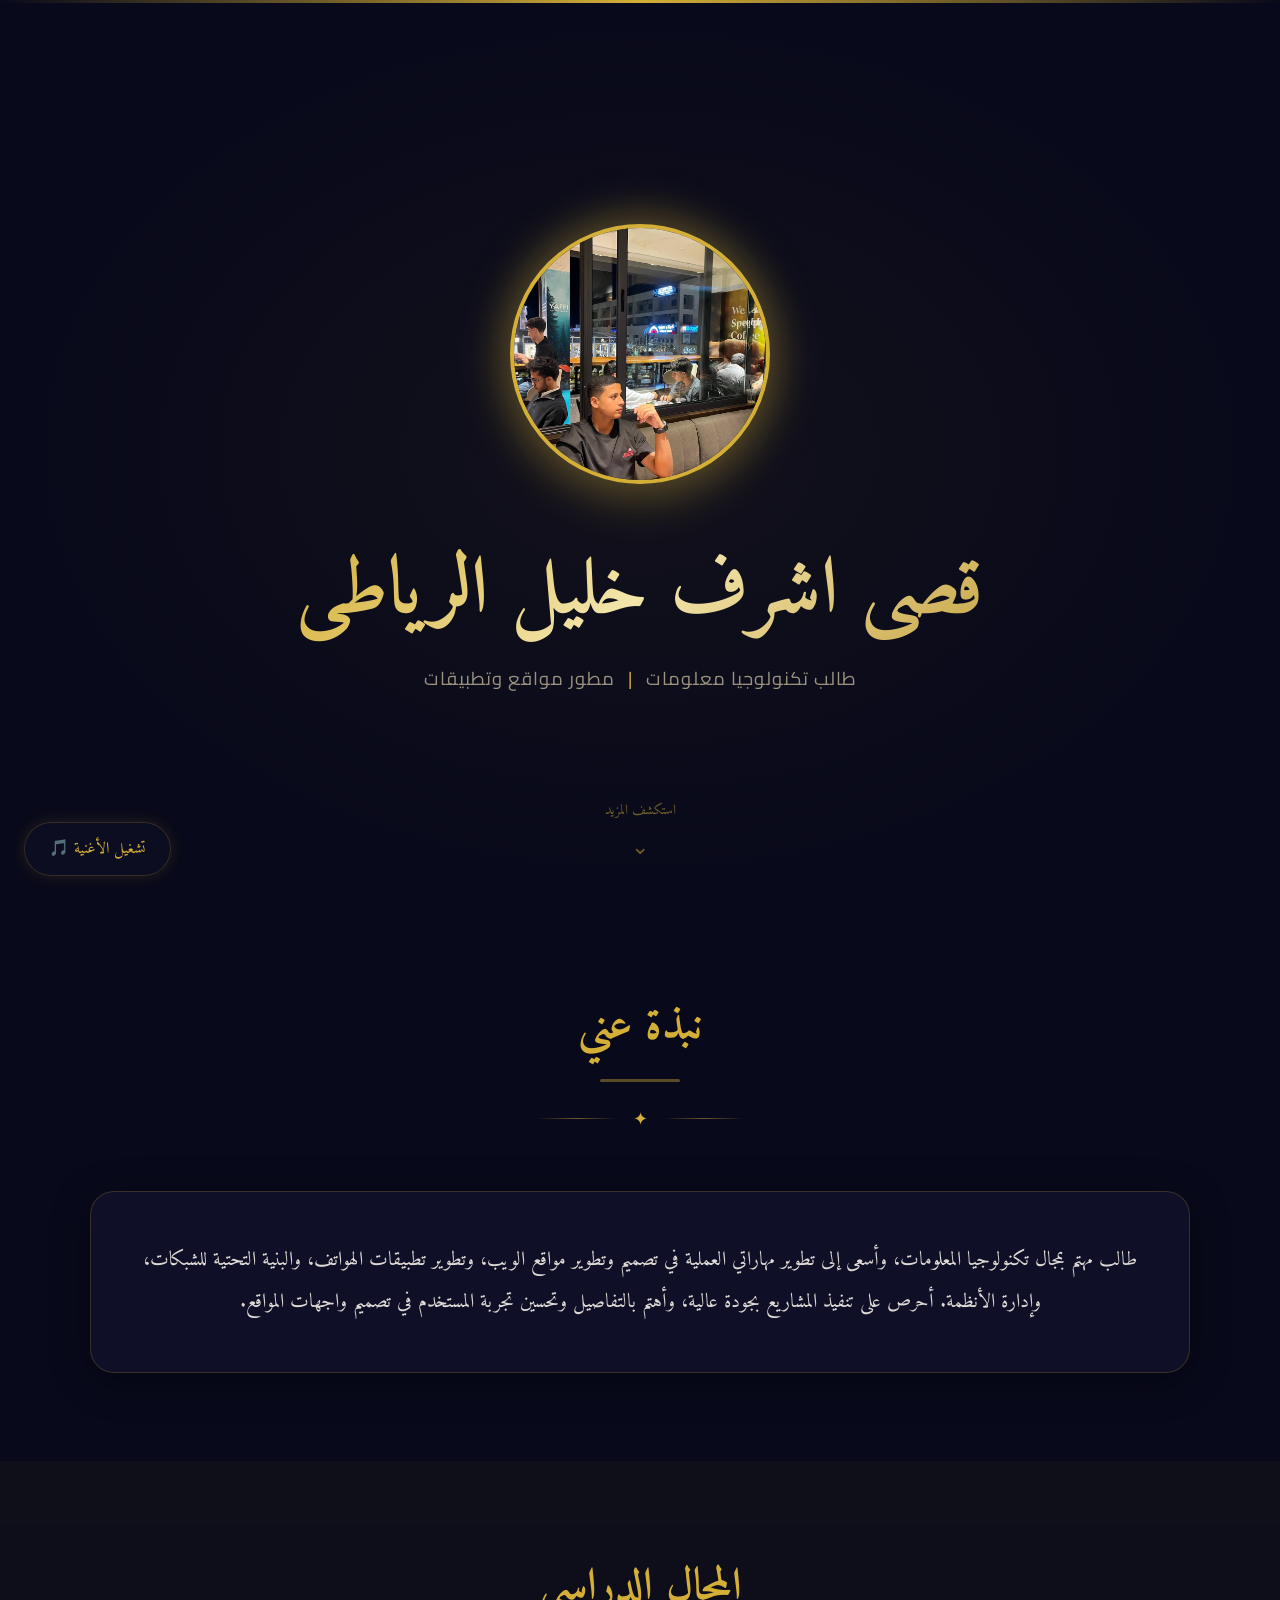
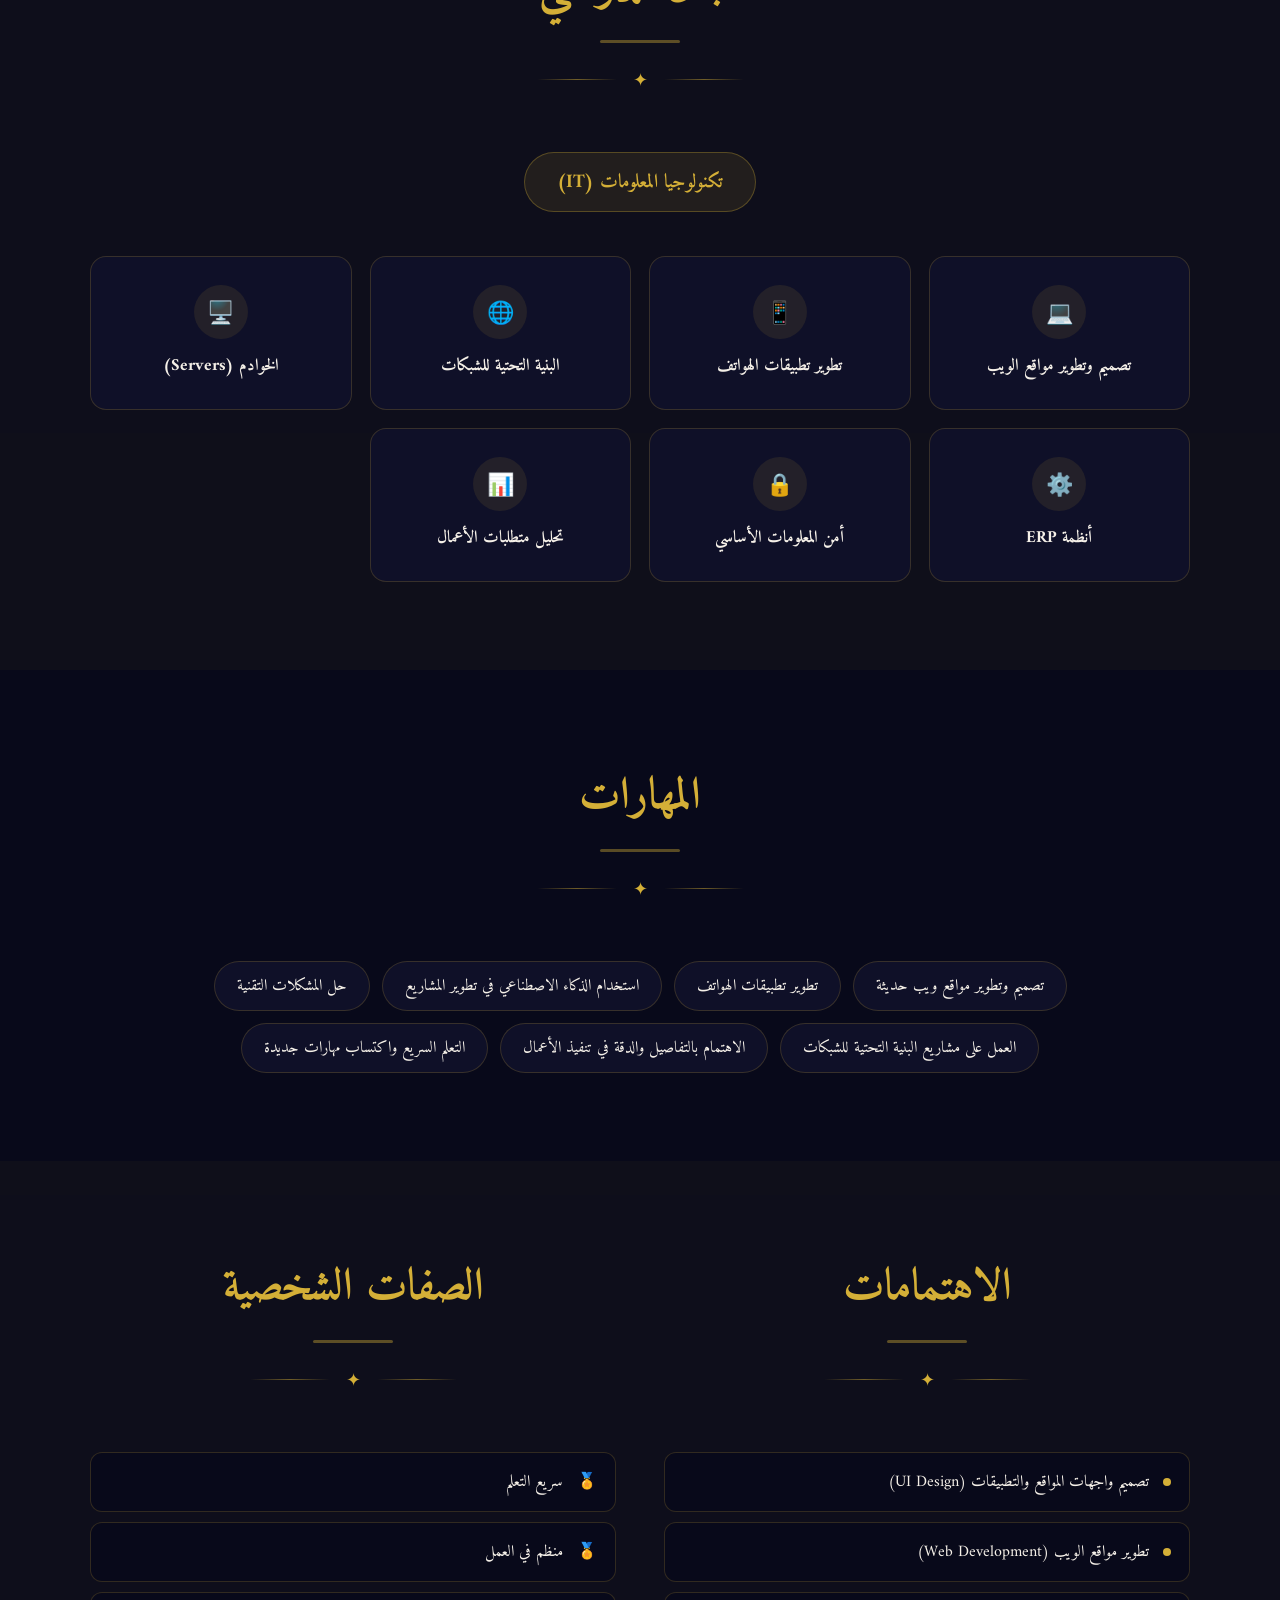
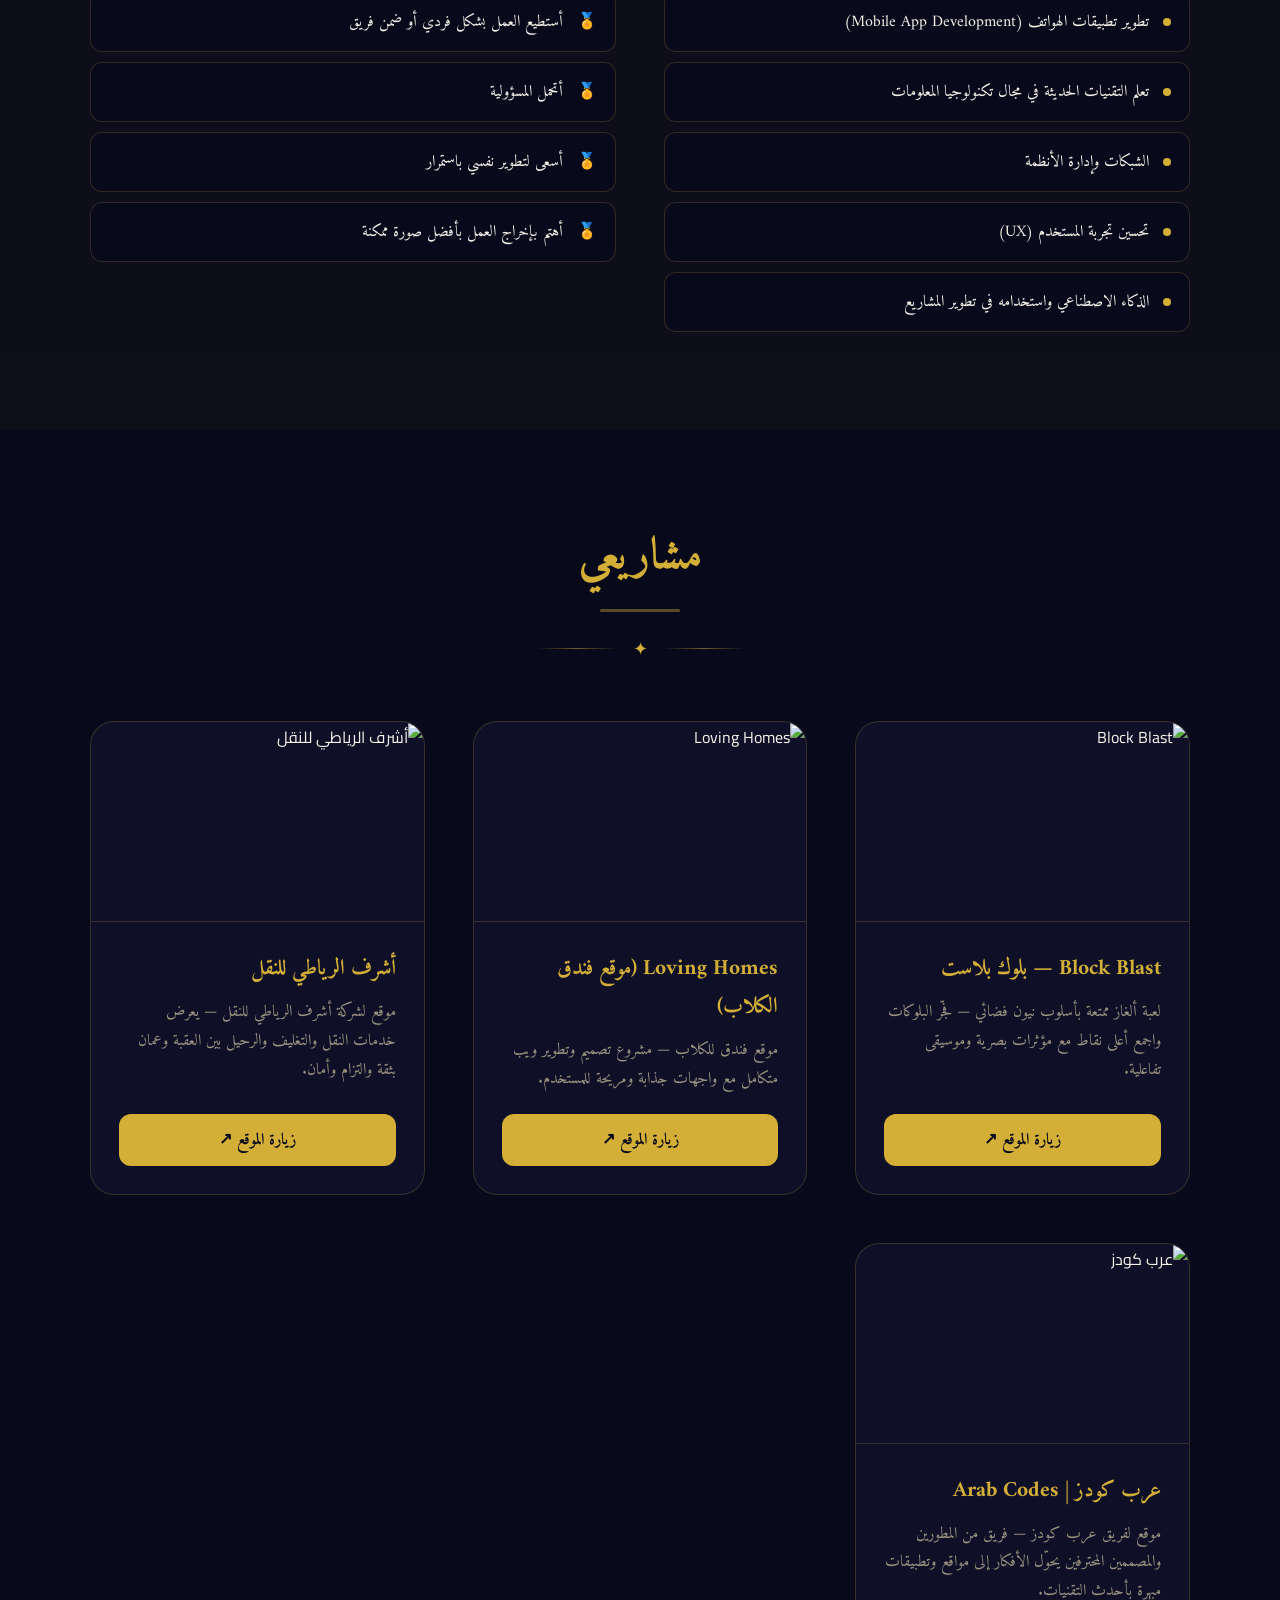
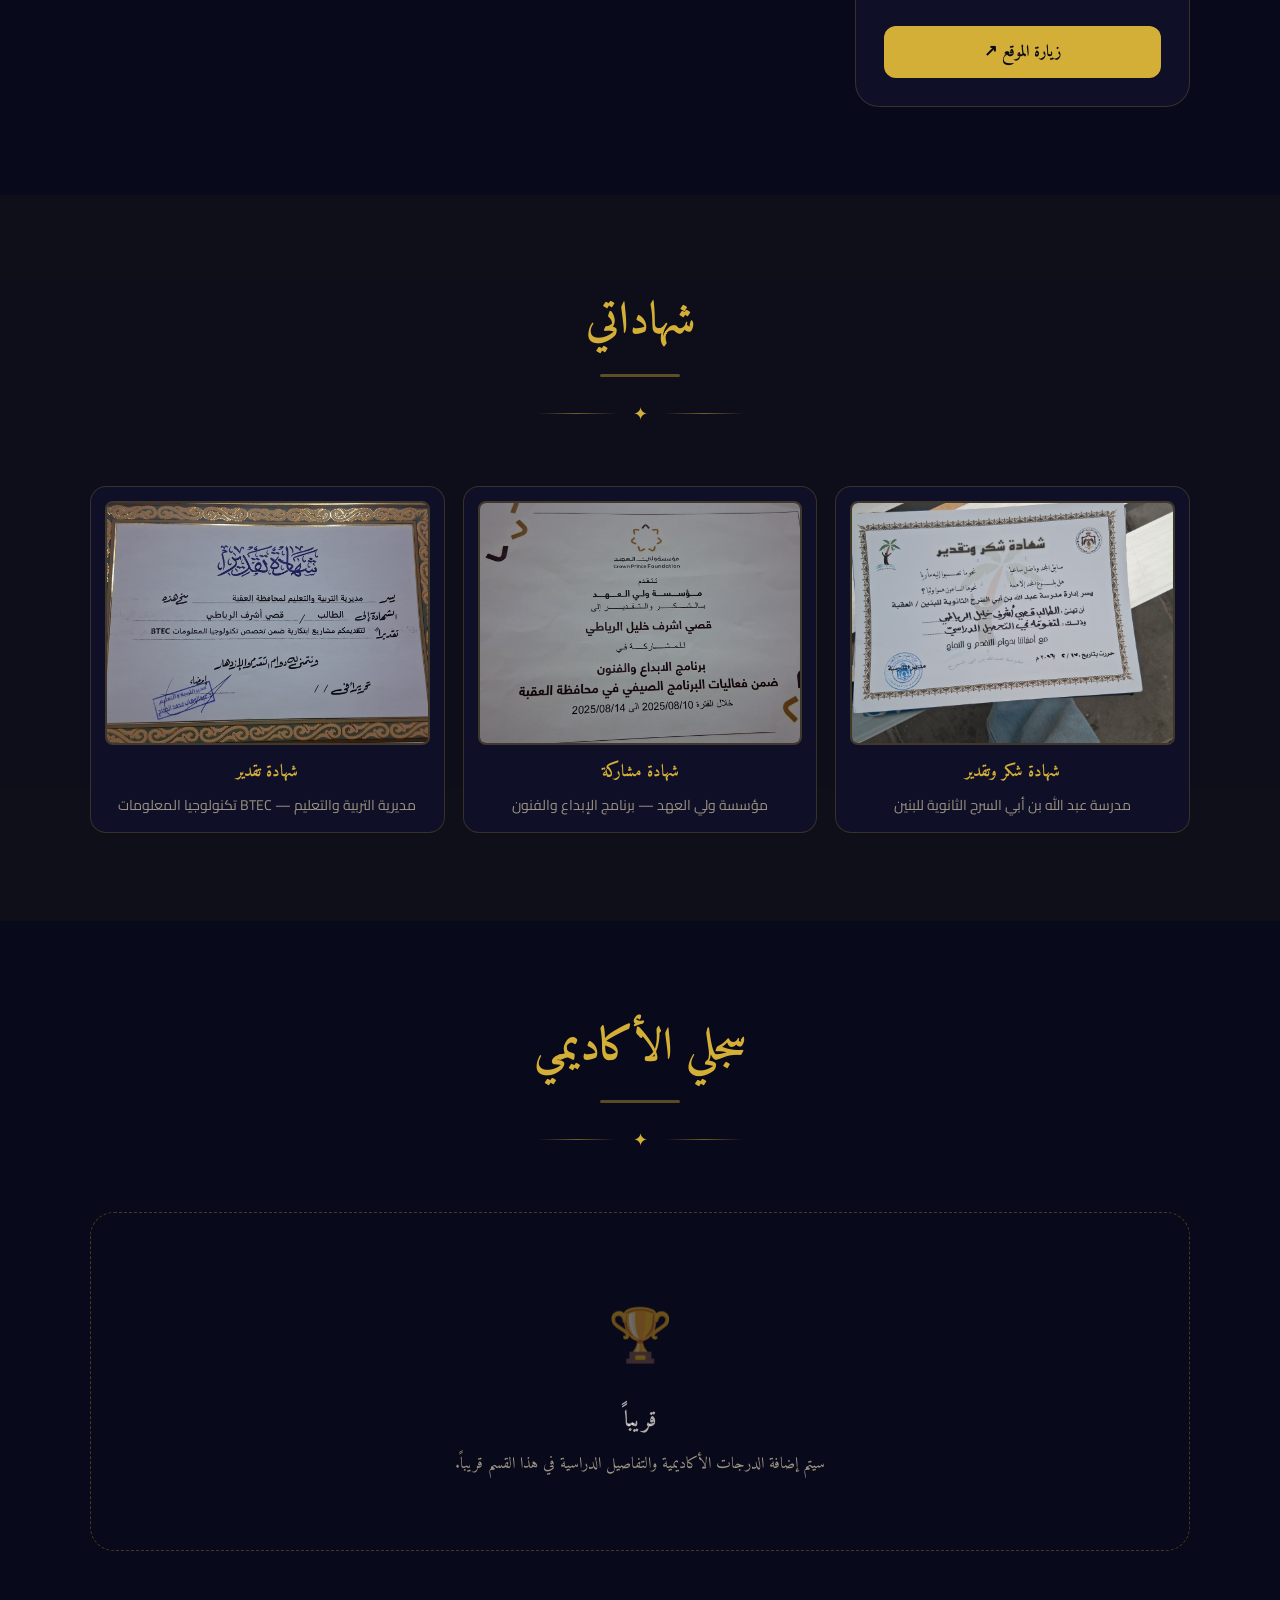
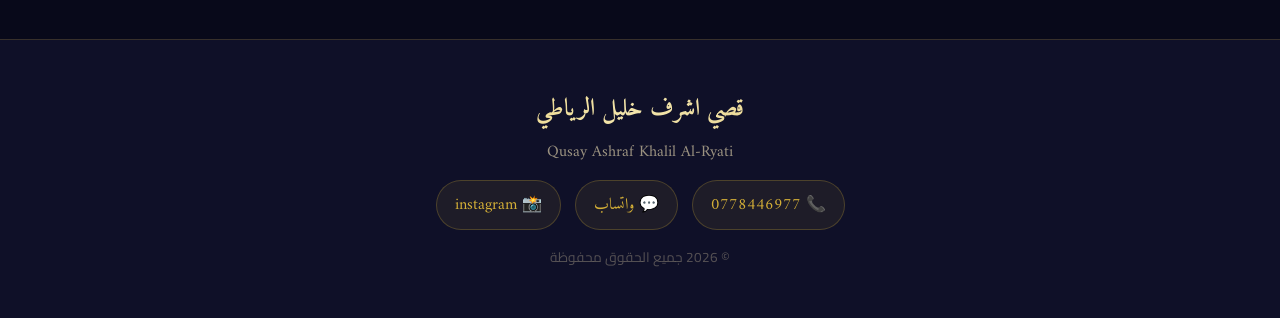
==== commit 8244cd05: "Update print statement from 'Hello' to 'Goodbye'" ====
--- a/index.html
+++ b/index.html
@@ -173,11 +173,15 @@
     }
     .project-card:hover { transform: translateY(-6px); box-shadow: 0 16px 40px rgba(212,175,55,0.1); }
     .project-banner {
-      height: 160px;
-      background: linear-gradient(135deg, rgba(212,175,55,0.15), var(--bg));
-      display: flex; align-items: center; justify-content: center;
-      font-size: 58px; border-bottom: 1px solid var(--border);
-    }
+      height: 200px;
+      overflow: hidden;
+      border-bottom: 1px solid var(--border);
+    }
+    .project-banner img {
+      width: 100%; height: 100%; object-fit: cover;
+      transition: transform 0.5s;
+    }
+    .project-card:hover .project-banner img { transform: scale(1.06); }
     .project-body { padding: 28px; flex: 1; display: flex; flex-direction: column; }
     .project-body h3 { font-family: 'Amiri', serif; font-size: 1.35rem; color: var(--gold); margin-bottom: 10px; }
     .project-body p { color: var(--muted); font-family: 'Amiri', serif; font-size: 1rem; line-height: 1.8; flex: 1; }
@@ -409,21 +413,41 @@
     </div>
     <div class="grid-2">
       <div class="project-card reveal">
-        <div class="project-banner">🖥️</div>
+        <div class="project-banner"><img src="blockblast-cover.jpg" alt="Block Blast" /></div>
         <div class="project-body">
-          <h3>Portfolio Website</h3>
-          <p>موقع بورتفوليو شخصي تفاعلي يعرض المهارات والمشاريع بطريقة احترافية ومميزة.</p>
+          <h3>Block Blast — بلوك بلاست</h3>
+          <p>لعبة ألغاز ممتعة بأسلوب نيون فضائي — فجّر البلوكات واجمع أعلى نقاط مع مؤثرات بصرية وموسيقى تفاعلية.</p>
           <a class="visit-btn" href="https://qusay2009.github.io/portfolio2009/" target="_blank" rel="noopener noreferrer">
             زيارة الموقع ↗
           </a>
         </div>
       </div>
       <div class="project-card reveal">
-        <div class="project-banner">🏡</div>
+        <div class="project-banner"><img src="loving-homes-cover.jpg" alt="Loving Homes" /></div>
         <div class="project-body">
           <h3>Loving Homes (موقع فندق الكلاب)</h3>
           <p>موقع فندق للكلاب — مشروع تصميم وتطوير ويب متكامل مع واجهات جذابة ومريحة للمستخدم.</p>
           <a class="visit-btn" href="https://qusayalrytai-art.github.io/Loving-Homes.github.io/" target="_blank" rel="noopener noreferrer">
+            زيارة الموقع ↗
+          </a>
+        </div>
+      </div>
+      <div class="project-card reveal">
+        <div class="project-banner"><img src="ashraf-transport-cover.jpg" alt="أشرف الرياطي للنقل" /></div>
+        <div class="project-body">
+          <h3>أشرف الرياطي للنقل</h3>
+          <p>موقع لشركة أشرف الرياطي للنقل — يعرض خدمات النقل والتغليف والرحيل بين العقبة وعمان بثقة والتزام وأمان.</p>
+          <a class="visit-btn" href="https://qusayalrytai-art.github.io/ashraf-transport/#about" target="_blank" rel="noopener noreferrer">
+            زيارة الموقع ↗
+          </a>
+        </div>
+      </div>
+      <div class="project-card reveal">
+        <div class="project-banner"><img src="arabcodes-cover.jpg" alt="عرب كودز" /></div>
+        <div class="project-body">
+          <h3>عرب كودز | Arab Codes</h3>
+          <p>موقع لفريق عرب كودز — فريق من المطورين والمصممين المحترفين يحوّل الأفكار إلى مواقع وتطبيقات مبهرة بأحدث التقنيات.</p>
+          <a class="visit-btn" href="https://qusayalrytai-art.github.io/-1/" target="_blank" rel="noopener noreferrer">
             زيارة الموقع ↗
           </a>
         </div>
@@ -567,4 +591,4 @@
 </script>
 
 </body>
-</html>+</html>
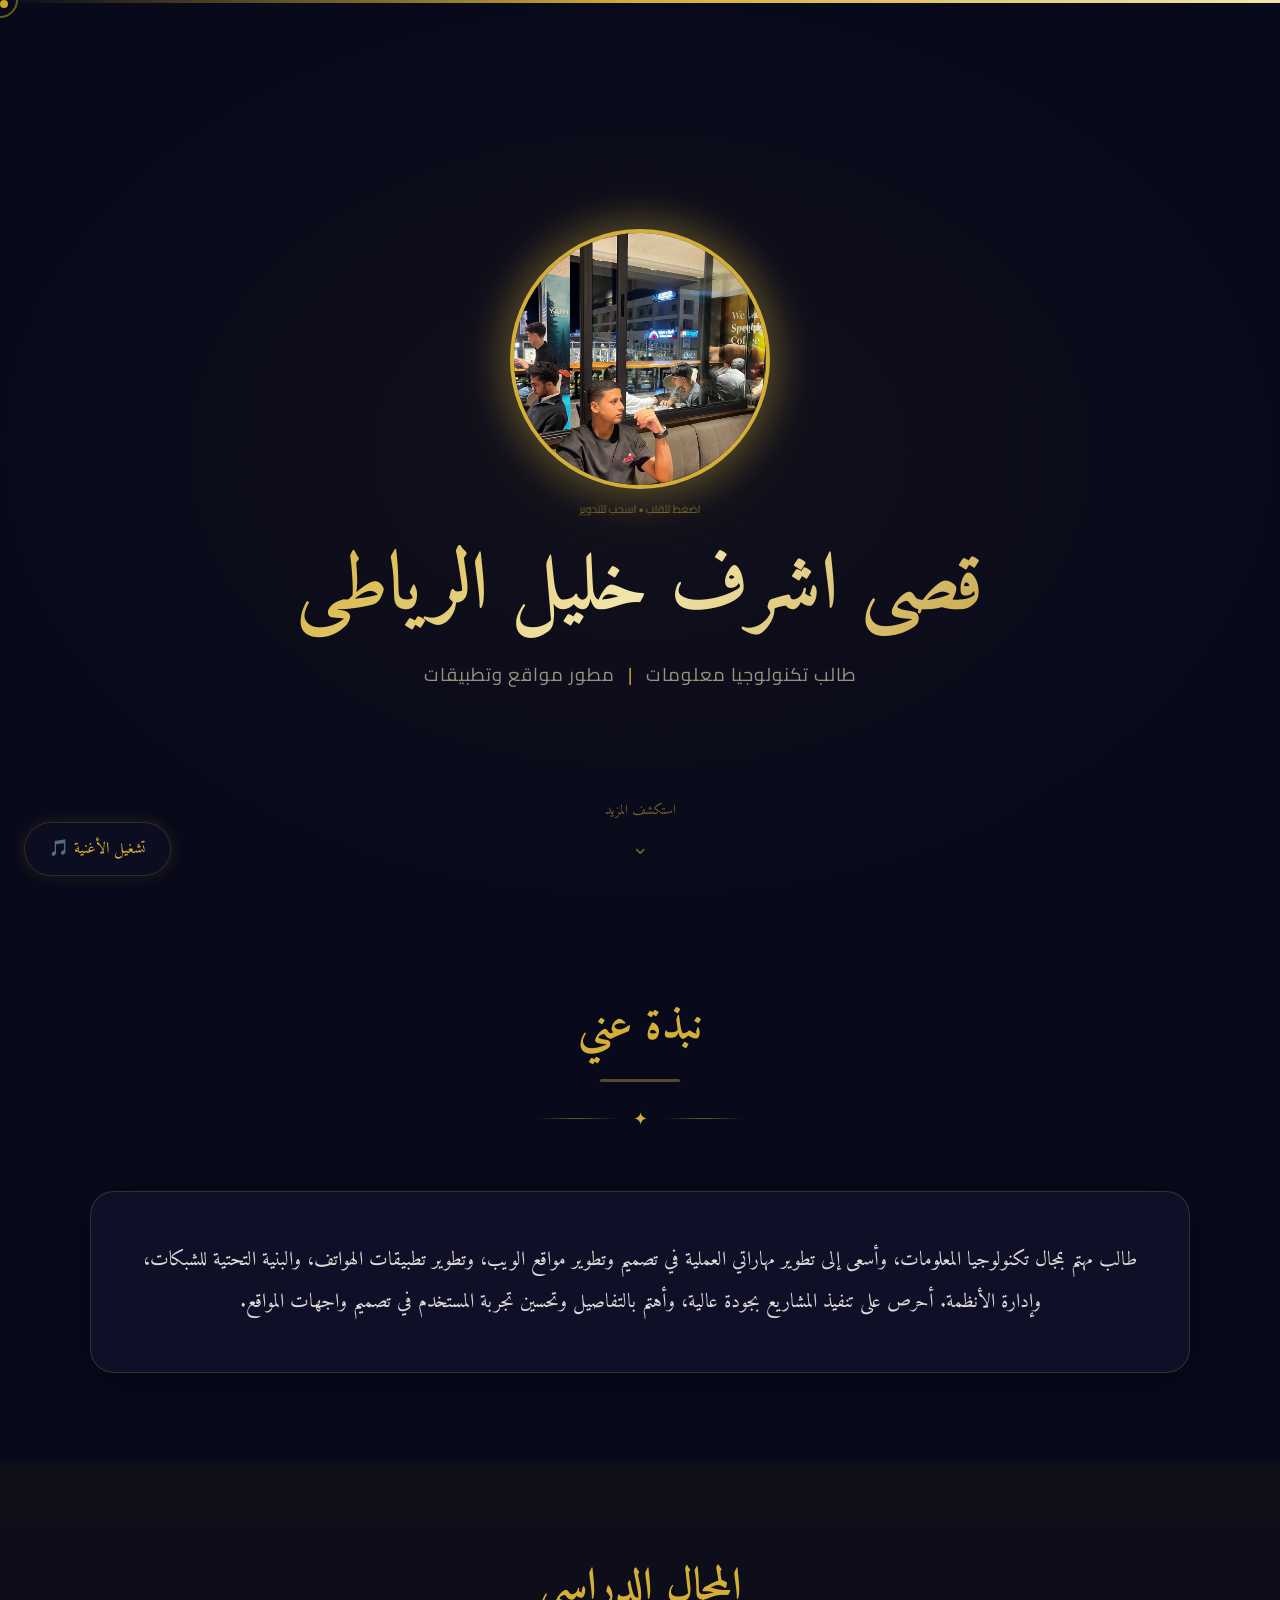
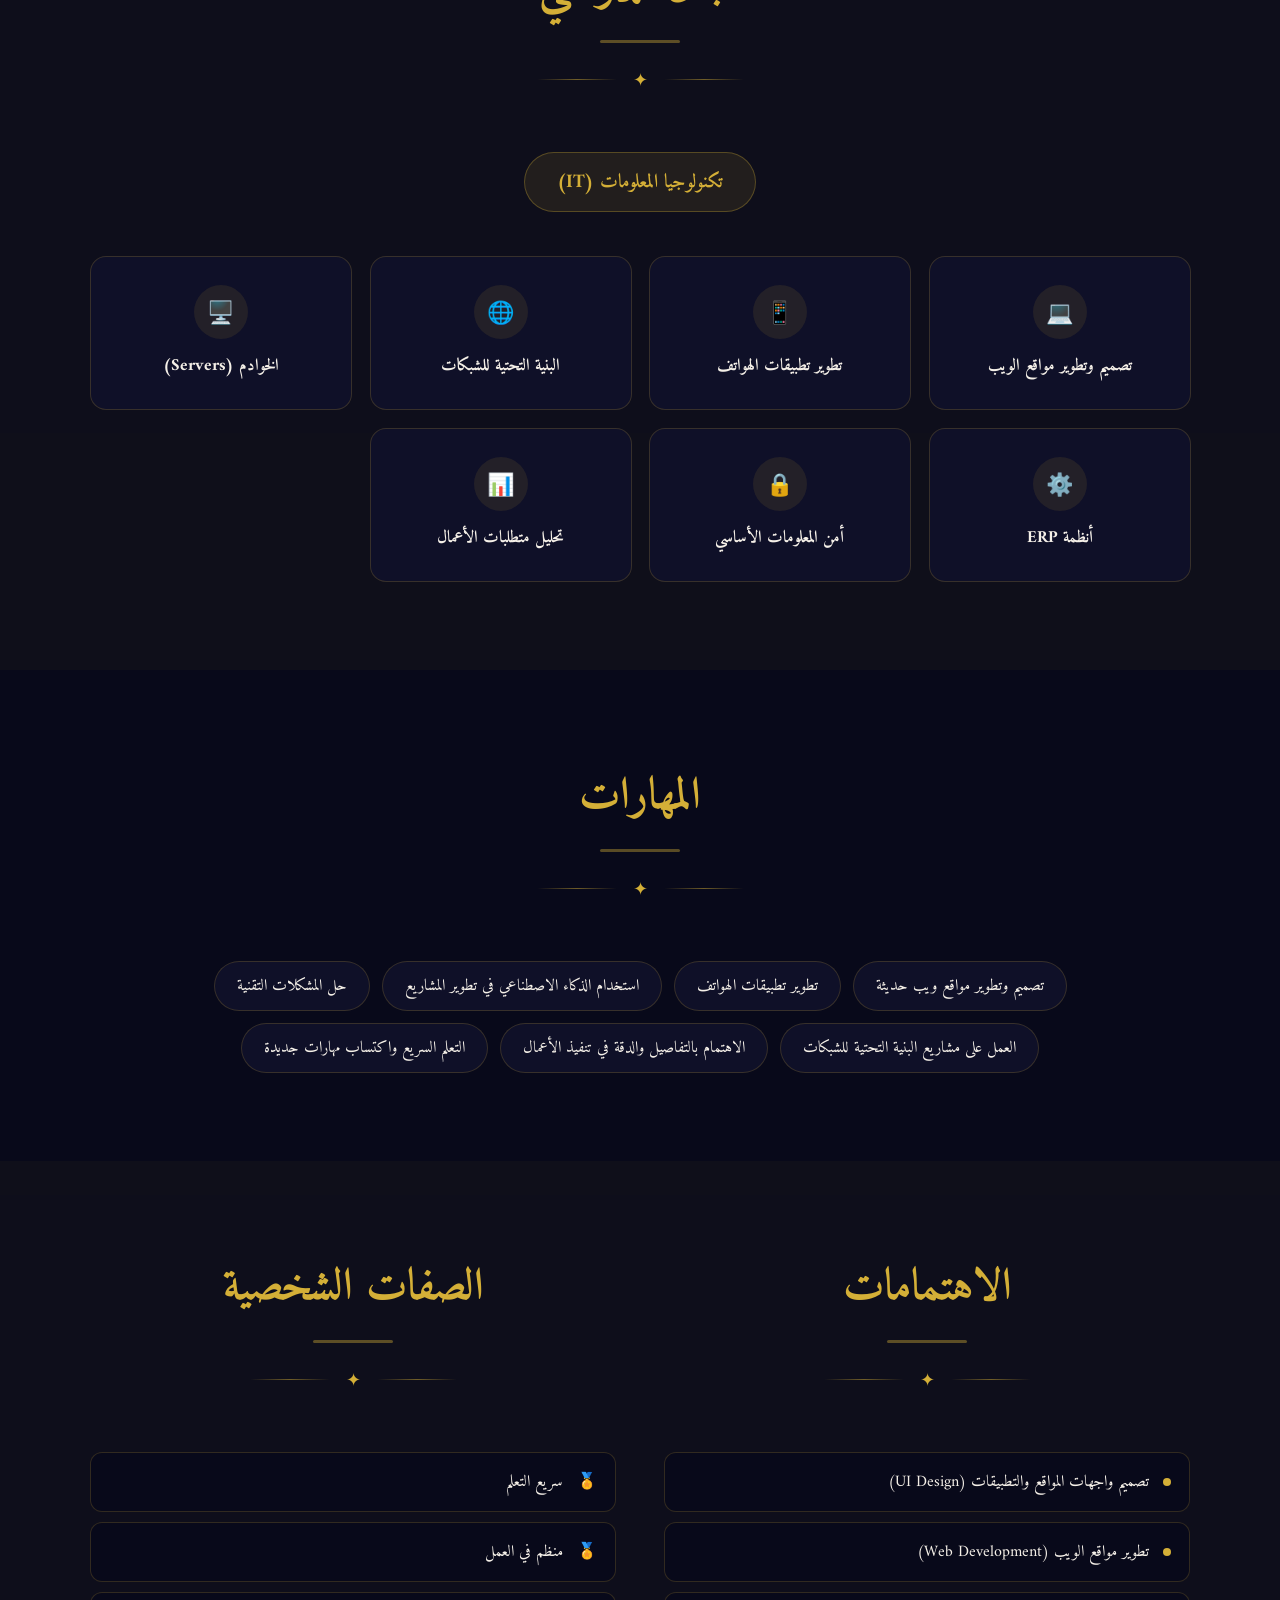
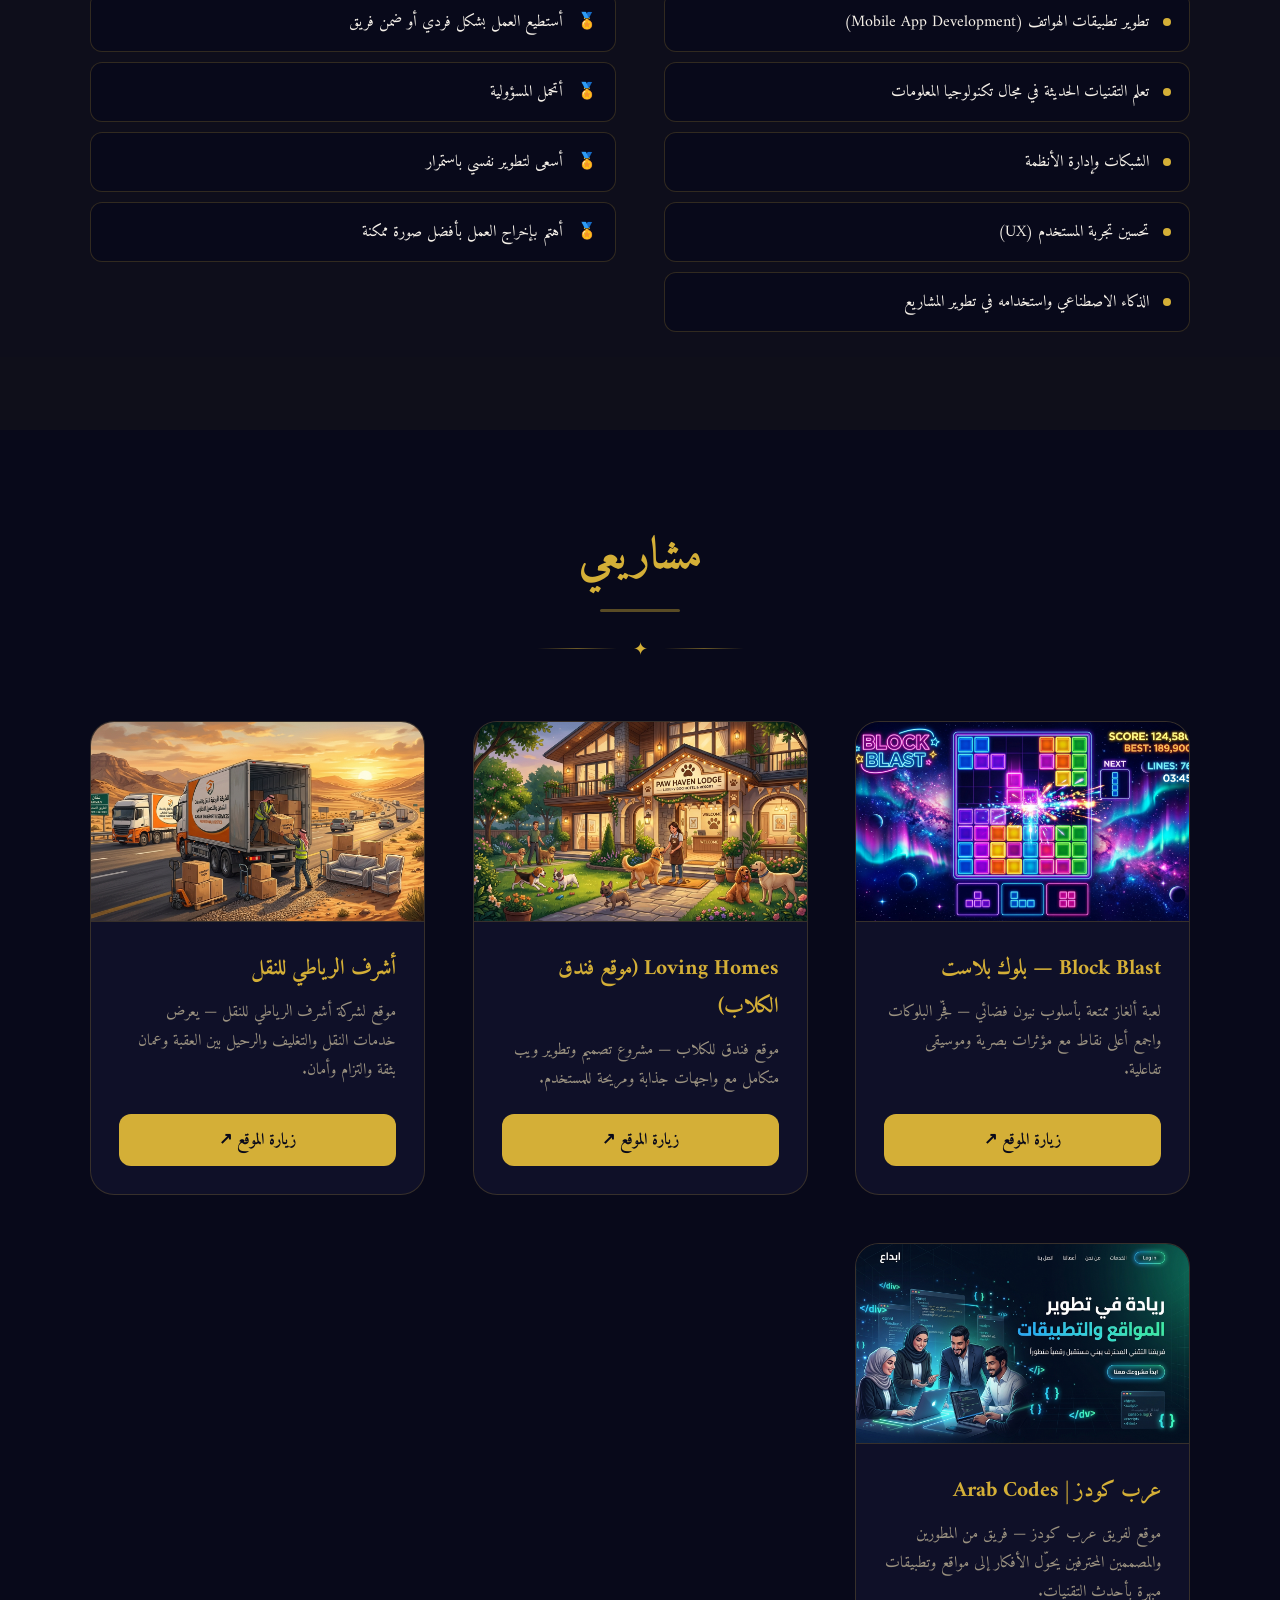
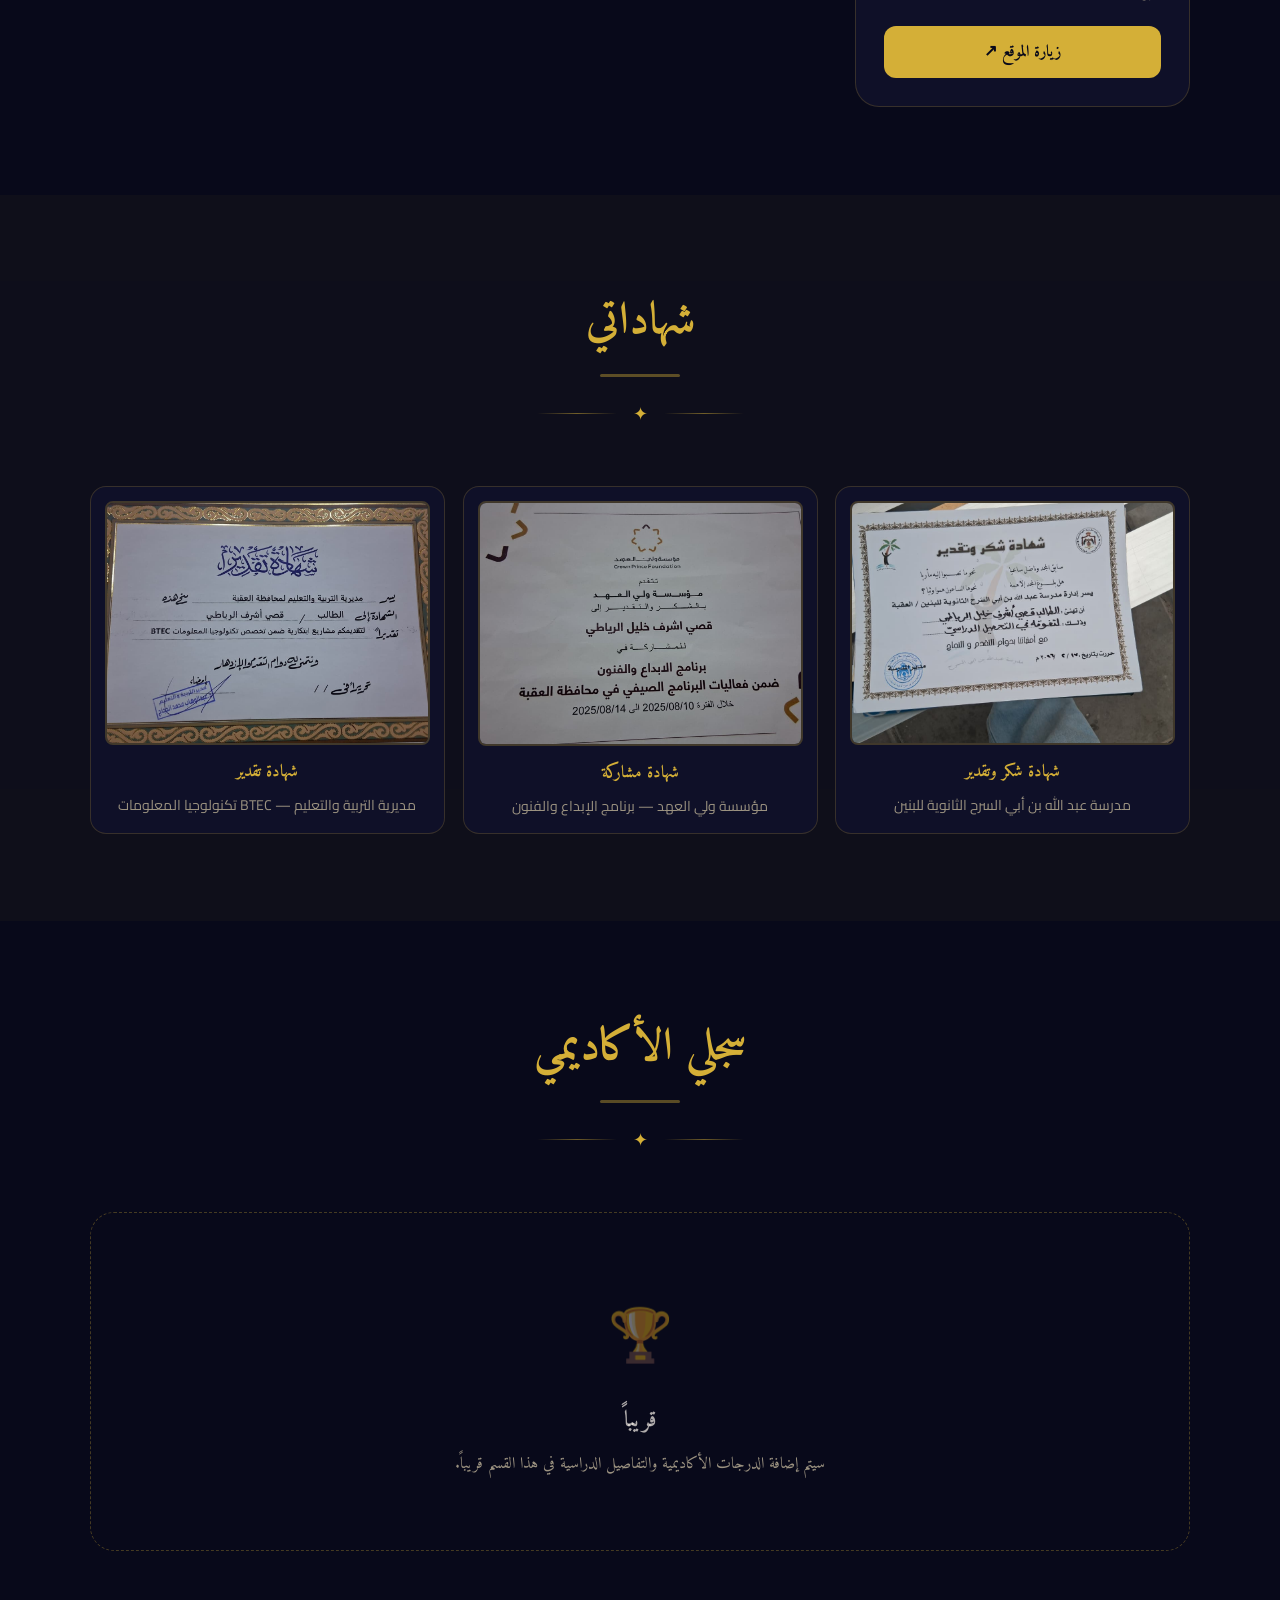
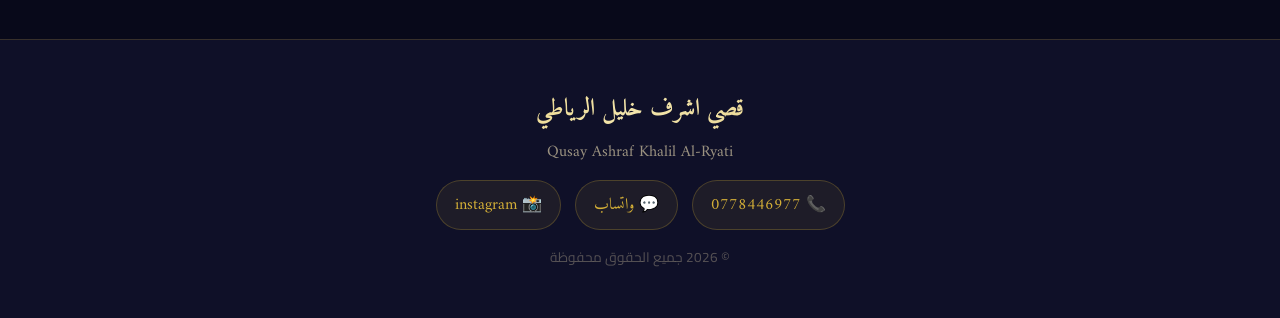
==== commit a5eacc2a: "Update print statement from 'Hello' to 'Goodbye'" ====
--- a/index.html
+++ b/index.html
@@ -53,17 +53,86 @@
     .hero-photo-wrap {
       position: relative; margin-bottom: 48px;
       animation: fadeInDown 0.8s 0.2s both;
-    }
+      perspective: 1000px;
+      width: 260px; height: 260px;
+      cursor: grab;
+    }
+    .hero-photo-wrap:active { cursor: grabbing; }
     .hero-photo-wrap::before {
       content: ''; position: absolute; inset: -14px; border-radius: 50%;
       background: rgba(212,175,55,0.18); filter: blur(22px);
       animation: pulse 3s ease-in-out infinite;
-    }
-    .hero-photo {
-      width: 260px; height: 260px; border-radius: 50%; object-fit: cover;
+      z-index: 0;
+    }
+
+    /* ── بطاقة الـ Flip ── */
+    .flip-card-inner {
+      width: 100%; height: 100%;
+      position: relative;
+      transform-style: preserve-3d;
+      transition: transform 0.8s cubic-bezier(0.4, 0, 0.2, 1);
+      border-radius: 50%;
+    }
+    .flip-card-inner.flipped {
+      transform: rotateY(180deg);
+    }
+
+    .flip-front, .flip-back {
+      position: absolute; inset: 0;
+      backface-visibility: hidden;
+      -webkit-backface-visibility: hidden;
+      border-radius: 50%;
+      overflow: hidden;
       border: 4px solid var(--gold);
       box-shadow: 0 0 40px rgba(212,175,55,0.3);
-      position: relative; z-index: 1;
+    }
+
+    .flip-front {
+      z-index: 2;
+    }
+    .flip-front img {
+      width: 100%; height: 100%; object-fit: cover;
+      display: block;
+    }
+
+    .flip-back {
+      transform: rotateY(180deg);
+      background: linear-gradient(135deg, #0f1028 0%, #1a1b40 50%, #0f1028 100%);
+      display: flex; flex-direction: column;
+      align-items: center; justify-content: center;
+      gap: 8px; padding: 20px;
+      z-index: 1;
+    }
+    .flip-back-icon {
+      font-size: 42px;
+      animation: pulse 2s ease-in-out infinite;
+    }
+    .flip-back-name {
+      font-family: 'Amiri', serif;
+      font-size: 1.1rem; font-weight: 700;
+      color: var(--gold);
+      text-align: center;
+    }
+    .flip-back-title {
+      font-family: 'Cairo', sans-serif;
+      font-size: 0.75rem;
+      color: var(--muted);
+      text-align: center;
+    }
+    .flip-hint {
+      font-size: 0.65rem;
+      color: rgba(212,175,55,0.4);
+      font-family: 'Cairo', sans-serif;
+      margin-top: 6px;
+    }
+
+    /* ── تلميح الضغط ── */
+    .tap-hint {
+      position: absolute; bottom: -30px; left: 50%; transform: translateX(-50%);
+      font-size: 0.7rem; color: rgba(212,175,55,0.5);
+      font-family: 'Cairo', sans-serif;
+      white-space: nowrap;
+      animation: fadeIn 1s 1.5s both;
     }
     .hero-name {
       font-family: 'Amiri', serif;
@@ -276,8 +345,242 @@
     @keyframes pulse     { 0%,100% { opacity:.5; transform:scale(1) } 50% { opacity:.8; transform:scale(1.06) } }
     @keyframes bounce    { 0%,100% { transform:translateY(0) } 50% { transform:translateY(8px) } }
 
-    .reveal { opacity: 0; transform: translateY(28px); transition: opacity 0.7s ease, transform 0.7s ease; }
+    /* ── شريط التمرير المتحرك ── */
+    @keyframes shimmerBar {
+      0% { background-position: -200% 0; }
+      100% { background-position: 200% 0; }
+    }
+    .top-bar {
+      background: linear-gradient(90deg, var(--bg), var(--gold), var(--gold-light), var(--gold), var(--bg));
+      background-size: 200% 100%;
+      animation: shimmerBar 4s linear infinite;
+    }
+
+    /* ── تأثير النجوم المتلألئة ── */
+    @keyframes twinkle {
+      0%, 100% { opacity: 0.2; transform: scale(0.8); }
+      50% { opacity: 1; transform: scale(1.2); }
+    }
+
+    /* ── REVEAL مع تأخير متسلسل ── */
+    .reveal { opacity: 0; transform: translateY(35px); transition: opacity 0.8s cubic-bezier(0.22,1,0.36,1), transform 0.8s cubic-bezier(0.22,1,0.36,1); }
     .reveal.visible { opacity: 1; transform: translateY(0); }
+    .reveal.visible:nth-child(1) { transition-delay: 0s; }
+    .reveal.visible:nth-child(2) { transition-delay: 0.1s; }
+    .reveal.visible:nth-child(3) { transition-delay: 0.2s; }
+    .reveal.visible:nth-child(4) { transition-delay: 0.3s; }
+    .reveal.visible:nth-child(5) { transition-delay: 0.4s; }
+    .reveal.visible:nth-child(6) { transition-delay: 0.5s; }
+    .reveal.visible:nth-child(7) { transition-delay: 0.6s; }
+
+    /* ── تأثير 3D Tilt للبطاقات ── */
+    .project-card, .field-card, .cert-card {
+      transform-style: preserve-3d;
+      perspective: 800px;
+      will-change: transform;
+    }
+    .project-card.tilt, .field-card.tilt, .cert-card.tilt {
+      transition: transform 0.1s ease-out, box-shadow 0.3s;
+    }
+
+    /* ── توهج ذهبي متحرك على حدود البطاقات ── */
+    @keyframes borderGlow {
+      0%, 100% { border-color: rgba(212,175,55,0.2); box-shadow: 0 0 0 rgba(212,175,55,0); }
+      50% { border-color: rgba(212,175,55,0.5); box-shadow: 0 0 20px rgba(212,175,55,0.08); }
+    }
+    .project-card:hover, .field-card:hover, .cert-card:hover {
+      animation: borderGlow 2s ease-in-out infinite;
+    }
+
+    /* ── الأزرار - تأثير Ripple + توهج ── */
+    .visit-btn {
+      position: relative; overflow: hidden;
+      transition: all 0.4s cubic-bezier(0.22,1,0.36,1);
+    }
+    .visit-btn::before {
+      content: ''; position: absolute; inset: 0;
+      background: linear-gradient(135deg, transparent 30%, rgba(255,255,255,0.2) 50%, transparent 70%);
+      transform: translateX(-100%);
+      transition: transform 0.6s;
+    }
+    .visit-btn:hover::before { transform: translateX(100%); }
+    .visit-btn:hover {
+      transform: translateY(-3px) scale(1.03);
+      box-shadow: 0 8px 25px rgba(212,175,55,0.35);
+    }
+    .visit-btn:active {
+      transform: translateY(0) scale(0.97);
+      box-shadow: 0 2px 8px rgba(212,175,55,0.2);
+    }
+    .visit-btn .ripple {
+      position: absolute; border-radius: 50%;
+      background: rgba(255,255,255,0.4);
+      transform: scale(0); animation: rippleAnim 0.6s ease-out forwards;
+      pointer-events: none;
+    }
+    @keyframes rippleAnim {
+      to { transform: scale(4); opacity: 0; }
+    }
+
+    /* ── زر الموسيقى - نبض ── */
+    @keyframes musicPulse {
+      0%, 100% { box-shadow: 0 0 15px rgba(212,175,55,0.15); }
+      50% { box-shadow: 0 0 25px rgba(212,175,55,0.35), 0 0 50px rgba(212,175,55,0.1); }
+    }
+    #music-btn:hover { animation: musicPulse 1.5s ease-in-out infinite; }
+
+    /* ── Skill Tags تموج ── */
+    .skill-tag {
+      transition: all 0.4s cubic-bezier(0.22,1,0.36,1);
+    }
+    .skill-tag:hover {
+      transform: translateY(-4px) scale(1.05);
+      border-color: var(--gold);
+      box-shadow: 0 8px 20px rgba(212,175,55,0.2);
+      background: rgba(212,175,55,0.08);
+    }
+
+    /* ── List Items انزلاق ── */
+    .list-item {
+      transition: all 0.4s cubic-bezier(0.22,1,0.36,1);
+    }
+    .list-item:hover {
+      transform: translateX(-8px);
+      border-color: rgba(212,175,55,0.5);
+      background: rgba(212,175,55,0.04);
+      box-shadow: 4px 0 0 var(--gold);
+    }
+
+    /* ── Contact Links ── */
+    .contact-link {
+      transition: all 0.4s cubic-bezier(0.22,1,0.36,1);
+      position: relative; overflow: hidden;
+    }
+    .contact-link::after {
+      content: ''; position: absolute; bottom: 0; right: 0;
+      width: 0; height: 2px; background: var(--gold);
+      transition: width 0.4s;
+    }
+    .contact-link:hover::after { width: 100%; }
+    .contact-link:hover {
+      transform: translateY(-3px) scale(1.05);
+      border-color: rgba(212,175,55,0.6);
+      background: rgba(212,175,55,0.15);
+      box-shadow: 0 6px 20px rgba(212,175,55,0.15);
+    }
+
+    /* ── نقاط الماوس المخصصة (ديسكتوب فقط) ── */
+    .cursor-dot {
+      position: fixed; top: 0; left: 0; z-index: 999;
+      width: 8px; height: 8px; border-radius: 50%;
+      background: var(--gold); pointer-events: none;
+      transition: transform 0.1s; mix-blend-mode: difference;
+    }
+    .cursor-ring {
+      position: fixed; top: 0; left: 0; z-index: 998;
+      width: 36px; height: 36px; border-radius: 50%;
+      border: 2px solid rgba(212,175,55,0.5);
+      pointer-events: none; transition: all 0.15s ease-out;
+      mix-blend-mode: difference;
+    }
+    .cursor-ring.hover-grow {
+      width: 56px; height: 56px;
+      border-color: var(--gold);
+      background: rgba(212,175,55,0.08);
+    }
+
+    /* ── ذرات متطايرة خلف الماوس ── */
+    .mouse-particle {
+      position: fixed; z-index: 997; pointer-events: none;
+      width: 4px; height: 4px; border-radius: 50%;
+      background: var(--gold); opacity: 0.7;
+      animation: particleFade 0.8s ease-out forwards;
+    }
+    @keyframes particleFade {
+      0% { transform: scale(1); opacity: 0.7; }
+      100% { transform: scale(0) translateY(-20px); opacity: 0; }
+    }
+
+    /* ── Floating particles خلفية ── */
+    .bg-particle {
+      position: fixed; z-index: 0; pointer-events: none;
+      border-radius: 50%; background: rgba(212,175,55,0.15);
+      animation: floatParticle linear infinite;
+    }
+    @keyframes floatParticle {
+      0% { transform: translateY(100vh) rotate(0deg); opacity: 0; }
+      10% { opacity: 1; }
+      90% { opacity: 1; }
+      100% { transform: translateY(-10vh) rotate(720deg); opacity: 0; }
+    }
+
+    /* ── أنيميشن Section Title ── */
+    .section-title h2 {
+      transition: all 0.4s;
+    }
+    .section-title h2::after {
+      transition: width 0.6s cubic-bezier(0.22,1,0.36,1);
+      width: 0;
+    }
+    .reveal.visible .section-title h2::after,
+    .section-title.reveal.visible h2::after {
+      width: 80px;
+    }
+
+    /* ── أزرار مغناطيسية ── */
+    .magnetic-btn {
+      transition: transform 0.3s cubic-bezier(0.22,1,0.36,1);
+      will-change: transform;
+    }
+    .magnetic-btn:hover {
+      box-shadow: 0 10px 30px rgba(212,175,55,0.3);
+    }
+
+    /* ══ MOBILE ANIMATIONS ══ */
+    @media (max-width: 768px) {
+      /* إخفاء مؤشر الماوس المخصص */
+      .cursor-dot, .cursor-ring { display: none !important; }
+
+      /* تأثير الضغط على الأزرار */
+      .visit-btn:active {
+        transform: scale(0.93);
+        box-shadow: 0 0 20px rgba(212,175,55,0.3);
+      }
+
+      /* بطاقات - ضغط تفاعلي */
+      .project-card:active, .field-card:active, .cert-card:active {
+        transform: scale(0.97);
+        box-shadow: 0 0 25px rgba(212,175,55,0.15);
+      }
+
+      /* Skill tags */
+      .skill-tag:active {
+        transform: scale(0.93);
+        background: rgba(212,175,55,0.12);
+        border-color: var(--gold);
+      }
+
+      /* List items */
+      .list-item:active {
+        transform: translateX(-6px) scale(0.98);
+        border-color: rgba(212,175,55,0.5);
+        background: rgba(212,175,55,0.06);
+      }
+
+      /* Contact links */
+      .contact-link:active {
+        transform: scale(0.94);
+        background: rgba(212,175,55,0.18);
+      }
+    }
+
+    /* ── تقليل الحركة لمن يفضّل ذلك ── */
+    @media (prefers-reduced-motion: reduce) {
+      *, *::before, *::after {
+        animation-duration: 0.01ms !important;
+        transition-duration: 0.01ms !important;
+      }
+    }
 
     /* ── MODAL ── */
     .modal-overlay {
@@ -292,22 +595,41 @@
     }
 
     @media (max-width: 600px) {
-      .hero-photo { width: 200px; height: 200px; }
+      .hero-photo-wrap { width: 200px; height: 200px; }
       .about-card { padding: 24px 18px; font-size: 1.05rem; }
       .grid-2 { grid-template-columns: 1fr; gap: 32px; }
+      .flip-back-icon { font-size: 32px; }
+      .flip-back-name { font-size: 0.95rem; }
+      .flip-back-title { font-size: 0.65rem; }
+      .tap-hint { font-size: 0.6rem; }
     }
   </style>
 </head>
 <body>
 
+<!-- مؤشر ماوس مخصص -->
+<div class="cursor-dot" id="cursorDot"></div>
+<div class="cursor-ring" id="cursorRing"></div>
+
 <div class="top-bar"></div>
 <div id="yt-player" style="position:absolute;pointer-events:none;width:0;height:0;overflow:hidden;"></div>
 <button id="music-btn" onclick="toggleMusic()">تشغيل الأغنية 🎵</button>
 
 <!-- ══════════ HERO ══════════ -->
 <section id="hero">
-  <div class="hero-photo-wrap">
-    <img class="hero-photo" src="photo.jpg" alt="قصي اشرف خليل الرياطي" />
+  <div class="hero-photo-wrap" id="heroFlip">
+    <div class="flip-card-inner" id="flipInner">
+      <div class="flip-front">
+        <img src="photo.jpg" alt="قصي اشرف خليل الرياطي" />
+      </div>
+      <div class="flip-back">
+        <div class="flip-back-icon">💻</div>
+        <div class="flip-back-name">قصي الرياطي</div>
+        <div class="flip-back-title">مطور مواقع وتطبيقات</div>
+        <div class="flip-hint">✦ IT Student ✦</div>
+      </div>
+    </div>
+    <div class="tap-hint">اضغط للقلب • اسحب للتدوير</div>
   </div>
   <h1 class="hero-name">قصي اشرف خليل الرياطي</h1>
   <p class="hero-sub">طالب تكنولوجيا معلومات <span>|</span> مطور مواقع وتطبيقات</p>
@@ -590,5 +912,334 @@
   });
 </script>
 
+<!-- ══════════ ANIMATION ENGINE ══════════ -->
+<script>
+(function() {
+  var isMobile = window.matchMedia('(max-width: 768px)').matches || 'ontouchstart' in window;
+
+  // ═══════════════════════════════════════
+  // 1. مؤشر ماوس مخصص (ديسكتوب فقط)
+  // ═══════════════════════════════════════
+  if (!isMobile) {
+    var dot = document.getElementById('cursorDot');
+    var ring = document.getElementById('cursorRing');
+    var mouseX = 0, mouseY = 0, ringX = 0, ringY = 0;
+
+    document.addEventListener('mousemove', function(e) {
+      mouseX = e.clientX;
+      mouseY = e.clientY;
+      dot.style.left = mouseX - 4 + 'px';
+      dot.style.top  = mouseY - 4 + 'px';
+    });
+
+    // حركة سلسة للحلقة
+    function animateRing() {
+      ringX += (mouseX - ringX) * 0.15;
+      ringY += (mouseY - ringY) * 0.15;
+      ring.style.left = ringX - 18 + 'px';
+      ring.style.top  = ringY - 18 + 'px';
+      requestAnimationFrame(animateRing);
+    }
+    animateRing();
+
+    // تكبير الحلقة عند hover على العناصر التفاعلية
+    var hoverEls = document.querySelectorAll('a, button, .project-card, .field-card, .cert-card, .skill-tag, .list-item');
+    hoverEls.forEach(function(el) {
+      el.addEventListener('mouseenter', function() { ring.classList.add('hover-grow'); });
+      el.addEventListener('mouseleave', function() { ring.classList.remove('hover-grow'); });
+    });
+
+    // ═══════════════════════════════════════
+    // 2. ذرات متطايرة خلف الماوس
+    // ═══════════════════════════════════════
+    var particleCount = 0;
+    document.addEventListener('mousemove', function(e) {
+      particleCount++;
+      if (particleCount % 3 !== 0) return; // كل 3 حركات
+      var p = document.createElement('div');
+      p.className = 'mouse-particle';
+      p.style.left = e.clientX + (Math.random() * 10 - 5) + 'px';
+      p.style.top  = e.clientY + (Math.random() * 10 - 5) + 'px';
+      document.body.appendChild(p);
+      setTimeout(function() { p.remove(); }, 800);
+    });
+  } else {
+    // إخفاء المؤشر المخصص على الهاتف
+    var dotEl = document.getElementById('cursorDot');
+    var ringEl = document.getElementById('cursorRing');
+    if (dotEl) dotEl.style.display = 'none';
+    if (ringEl) ringEl.style.display = 'none';
+  }
+
+  // ═══════════════════════════════════════
+  // 3. تأثير 3D Tilt للبطاقات (ديسكتوب)
+  // ═══════════════════════════════════════
+  if (!isMobile) {
+    var cards = document.querySelectorAll('.project-card, .field-card, .cert-card');
+    cards.forEach(function(card) {
+      card.addEventListener('mousemove', function(e) {
+        var rect = card.getBoundingClientRect();
+        var x = e.clientX - rect.left;
+        var y = e.clientY - rect.top;
+        var centerX = rect.width / 2;
+        var centerY = rect.height / 2;
+        var rotateX = (y - centerY) / centerY * -8;
+        var rotateY = (x - centerX) / centerX * 8;
+        card.style.transform = 'perspective(800px) rotateX(' + rotateX + 'deg) rotateY(' + rotateY + 'deg) translateY(-6px)';
+        card.style.boxShadow = '0 20px 40px rgba(212,175,55,0.15)';
+      });
+      card.addEventListener('mouseleave', function() {
+        card.style.transform = 'perspective(800px) rotateX(0) rotateY(0) translateY(0)';
+        card.style.boxShadow = '';
+        card.style.transition = 'transform 0.5s ease, box-shadow 0.5s ease';
+        setTimeout(function() { card.style.transition = ''; }, 500);
+      });
+    });
+  }
+
+  // ═══════════════════════════════════════
+  // 4. تأثير Ripple على الأزرار
+  // ═══════════════════════════════════════
+  document.querySelectorAll('.visit-btn, .contact-link, #music-btn').forEach(function(btn) {
+    btn.addEventListener('click', function(e) {
+      var rect = btn.getBoundingClientRect();
+      var ripple = document.createElement('span');
+      ripple.className = 'ripple';
+      var size = Math.max(rect.width, rect.height);
+      ripple.style.width = ripple.style.height = size + 'px';
+      ripple.style.left = (e.clientX - rect.left - size / 2) + 'px';
+      ripple.style.top  = (e.clientY - rect.top - size / 2) + 'px';
+      btn.appendChild(ripple);
+      setTimeout(function() { ripple.remove(); }, 600);
+    });
+  });
+
+  // ═══════════════════════════════════════
+  // 5. ذرات خلفية عائمة
+  // ═══════════════════════════════════════
+  function createBgParticles() {
+    var count = isMobile ? 6 : 12;
+    for (var i = 0; i < count; i++) {
+      var p = document.createElement('div');
+      p.className = 'bg-particle';
+      var size = Math.random() * 4 + 2;
+      p.style.width = size + 'px';
+      p.style.height = size + 'px';
+      p.style.left = Math.random() * 100 + 'vw';
+      p.style.animationDuration = (Math.random() * 15 + 10) + 's';
+      p.style.animationDelay = (Math.random() * 10) + 's';
+      p.style.opacity = Math.random() * 0.3 + 0.1;
+      document.body.appendChild(p);
+    }
+  }
+  createBgParticles();
+
+  // ═══════════════════════════════════════
+  // 6. أنيميشن للهواتف - اهتزاز خفيف عند اللمس
+  // ═══════════════════════════════════════
+  if (isMobile) {
+    // تأثير لمس مع vibration خفيف
+    var touchEls = document.querySelectorAll('.project-card, .field-card, .cert-card, .skill-tag, .visit-btn, .contact-link, .list-item');
+    touchEls.forEach(function(el) {
+      el.addEventListener('touchstart', function() {
+        el.style.transition = 'transform 0.15s ease';
+        if (navigator.vibrate) navigator.vibrate(10);
+      }, { passive: true });
+    });
+
+    // Swipe-to-reveal على البطاقات
+    var projectCards = document.querySelectorAll('.project-card');
+    projectCards.forEach(function(card) {
+      var startY = 0;
+      card.addEventListener('touchstart', function(e) {
+        startY = e.touches[0].clientY;
+      }, { passive: true });
+      card.addEventListener('touchmove', function(e) {
+        var diff = startY - e.touches[0].clientY;
+        if (Math.abs(diff) < 30) {
+          var tilt = diff * 0.15;
+          card.style.transform = 'perspective(600px) rotateX(' + tilt + 'deg)';
+        }
+      }, { passive: true });
+      card.addEventListener('touchend', function() {
+        card.style.transform = '';
+        card.style.transition = 'transform 0.4s ease';
+        setTimeout(function() { card.style.transition = ''; }, 400);
+      }, { passive: true });
+    });
+  }
+
+  // ═══════════════════════════════════════
+  // 7. Parallax خفيف للـ Hero (ديسكتوب)
+  // ═══════════════════════════════════════
+  if (!isMobile) {
+    var hero = document.getElementById('hero');
+    var heroName = document.querySelector('.hero-name');
+    var heroSub = document.querySelector('.hero-sub');
+    window.addEventListener('scroll', function() {
+      var scrollY = window.pageYOffset;
+      if (scrollY < window.innerHeight) {
+        // نحرك الـ wrap بـ marginTop بدل transform عشان ما يتعارض مع الـ flip
+        var wrap = document.getElementById('heroFlip');
+        if (wrap) wrap.style.marginTop = (scrollY * 0.12) + 'px';
+        heroName.style.transform = 'translateY(' + (scrollY * 0.08) + 'px)';
+        if (heroSub) heroSub.style.transform = 'translateY(' + (scrollY * 0.05) + 'px)';
+        hero.style.opacity = 1 - (scrollY / window.innerHeight) * 0.4;
+      }
+    });
+  }
+
+  // ═══════════════════════════════════════
+  // 8. عداد أرقام متحرك عند الظهور
+  // ═══════════════════════════════════════
+  var counted = false;
+  var gradeSection = document.querySelector('.grades-box');
+  if (gradeSection) {
+    var gradeObs = new IntersectionObserver(function(entries) {
+      if (entries[0].isIntersecting && !counted) {
+        counted = true;
+        gradeSection.style.transform = 'scale(1.02)';
+        setTimeout(function() { gradeSection.style.transform = ''; }, 300);
+      }
+    }, { threshold: 0.5 });
+    gradeObs.observe(gradeSection);
+  }
+
+  // ═══════════════════════════════════════
+  // 9. بطاقة الصورة — Flip + Drag تدوير
+  // ═══════════════════════════════════════
+  (function() {
+    var wrap = document.getElementById('heroFlip');
+    var inner = document.getElementById('flipInner');
+    if (!wrap || !inner) return;
+
+    var isFlipped = false;
+    var isDragging = false;
+    var startX = 0, startY = 0;
+    var currentRotX = 0, currentRotY = 0;
+    var dragRotX = 0, dragRotY = 0;
+    var dragThreshold = 8;
+    var hasMoved = false;
+
+    // كبسة = Flip
+    function handleTap() {
+      if (hasMoved) return;
+      isFlipped = !isFlipped;
+      currentRotX = 0;
+      currentRotY = isFlipped ? 180 : 0;
+      inner.style.transition = 'transform 0.8s cubic-bezier(0.4, 0, 0.2, 1)';
+      inner.style.transform = 'rotateX(' + currentRotX + 'deg) rotateY(' + currentRotY + 'deg)';
+    }
+
+    // تحديث الدوران أثناء السحب
+    function updateDrag(clientX, clientY) {
+      var dx = clientX - startX;
+      var dy = clientY - startY;
+      if (Math.abs(dx) > dragThreshold || Math.abs(dy) > dragThreshold) {
+        hasMoved = true;
+      }
+      var baseY = isFlipped ? 180 : 0;
+      dragRotY = baseY + dx * 0.8;
+      dragRotX = dy * -0.5;
+      inner.style.transition = 'none';
+      inner.style.transform = 'rotateX(' + dragRotX + 'deg) rotateY(' + dragRotY + 'deg)';
+    }
+
+    // إرجاع للمكان بعد السحب
+    function snapBack() {
+      var targetY = isFlipped ? 180 : 0;
+      currentRotX = 0;
+      currentRotY = targetY;
+      inner.style.transition = 'transform 0.6s cubic-bezier(0.22, 1, 0.36, 1)';
+      inner.style.transform = 'rotateX(0deg) rotateY(' + targetY + 'deg)';
+    }
+
+    // === ماوس ===
+    wrap.addEventListener('mousedown', function(e) {
+      e.preventDefault();
+      isDragging = true;
+      hasMoved = false;
+      startX = e.clientX;
+      startY = e.clientY;
+    });
+    document.addEventListener('mousemove', function(e) {
+      if (!isDragging) return;
+      updateDrag(e.clientX, e.clientY);
+    });
+    document.addEventListener('mouseup', function() {
+      if (!isDragging) return;
+      isDragging = false;
+      if (!hasMoved) {
+        handleTap();
+      } else {
+        snapBack();
+      }
+    });
+
+    // === لمس ===
+    wrap.addEventListener('touchstart', function(e) {
+      isDragging = true;
+      hasMoved = false;
+      startX = e.touches[0].clientX;
+      startY = e.touches[0].clientY;
+    }, { passive: true });
+    wrap.addEventListener('touchmove', function(e) {
+      if (!isDragging) return;
+      updateDrag(e.touches[0].clientX, e.touches[0].clientY);
+    }, { passive: true });
+    wrap.addEventListener('touchend', function() {
+      if (!isDragging) return;
+      isDragging = false;
+      if (!hasMoved) {
+        handleTap();
+      } else {
+        snapBack();
+      }
+    }, { passive: true });
+
+    // === hover 3D خفيف (ديسكتوب) ===
+    if (!isMobile) {
+      wrap.addEventListener('mousemove', function(e) {
+        if (isDragging) return;
+        var rect = wrap.getBoundingClientRect();
+        var x = e.clientX - rect.left - rect.width / 2;
+        var y = e.clientY - rect.top - rect.height / 2;
+        var baseY = isFlipped ? 180 : 0;
+        inner.style.transition = 'transform 0.1s ease-out';
+        inner.style.transform = 'rotateX(' + (y * -0.12) + 'deg) rotateY(' + (baseY + x * 0.12) + 'deg)';
+      });
+      wrap.addEventListener('mouseleave', function() {
+        if (isDragging) return;
+        snapBack();
+      });
+    }
+  })();
+
+  // ═══════════════════════════════════════
+  // 10. أزرار مغناطيسية — تتحرك مع الماوس
+  // ═══════════════════════════════════════
+  if (!isMobile) {
+    // إضافة كلاس للأزرار
+    document.querySelectorAll('.visit-btn, .contact-link, #music-btn, .skill-tag').forEach(function(btn) {
+      btn.classList.add('magnetic-btn');
+    });
+
+    document.querySelectorAll('.magnetic-btn').forEach(function(btn) {
+      btn.addEventListener('mousemove', function(e) {
+        var rect = btn.getBoundingClientRect();
+        var x = e.clientX - rect.left - rect.width / 2;
+        var y = e.clientY - rect.top - rect.height / 2;
+        var strength = 0.3;
+        btn.style.transform = 'translate(' + (x * strength) + 'px, ' + (y * strength) + 'px)';
+      });
+      btn.addEventListener('mouseleave', function() {
+        btn.style.transform = 'translate(0, 0)';
+      });
+    });
+  }
+
+})();
+</script>
+
 </body>
 </html>
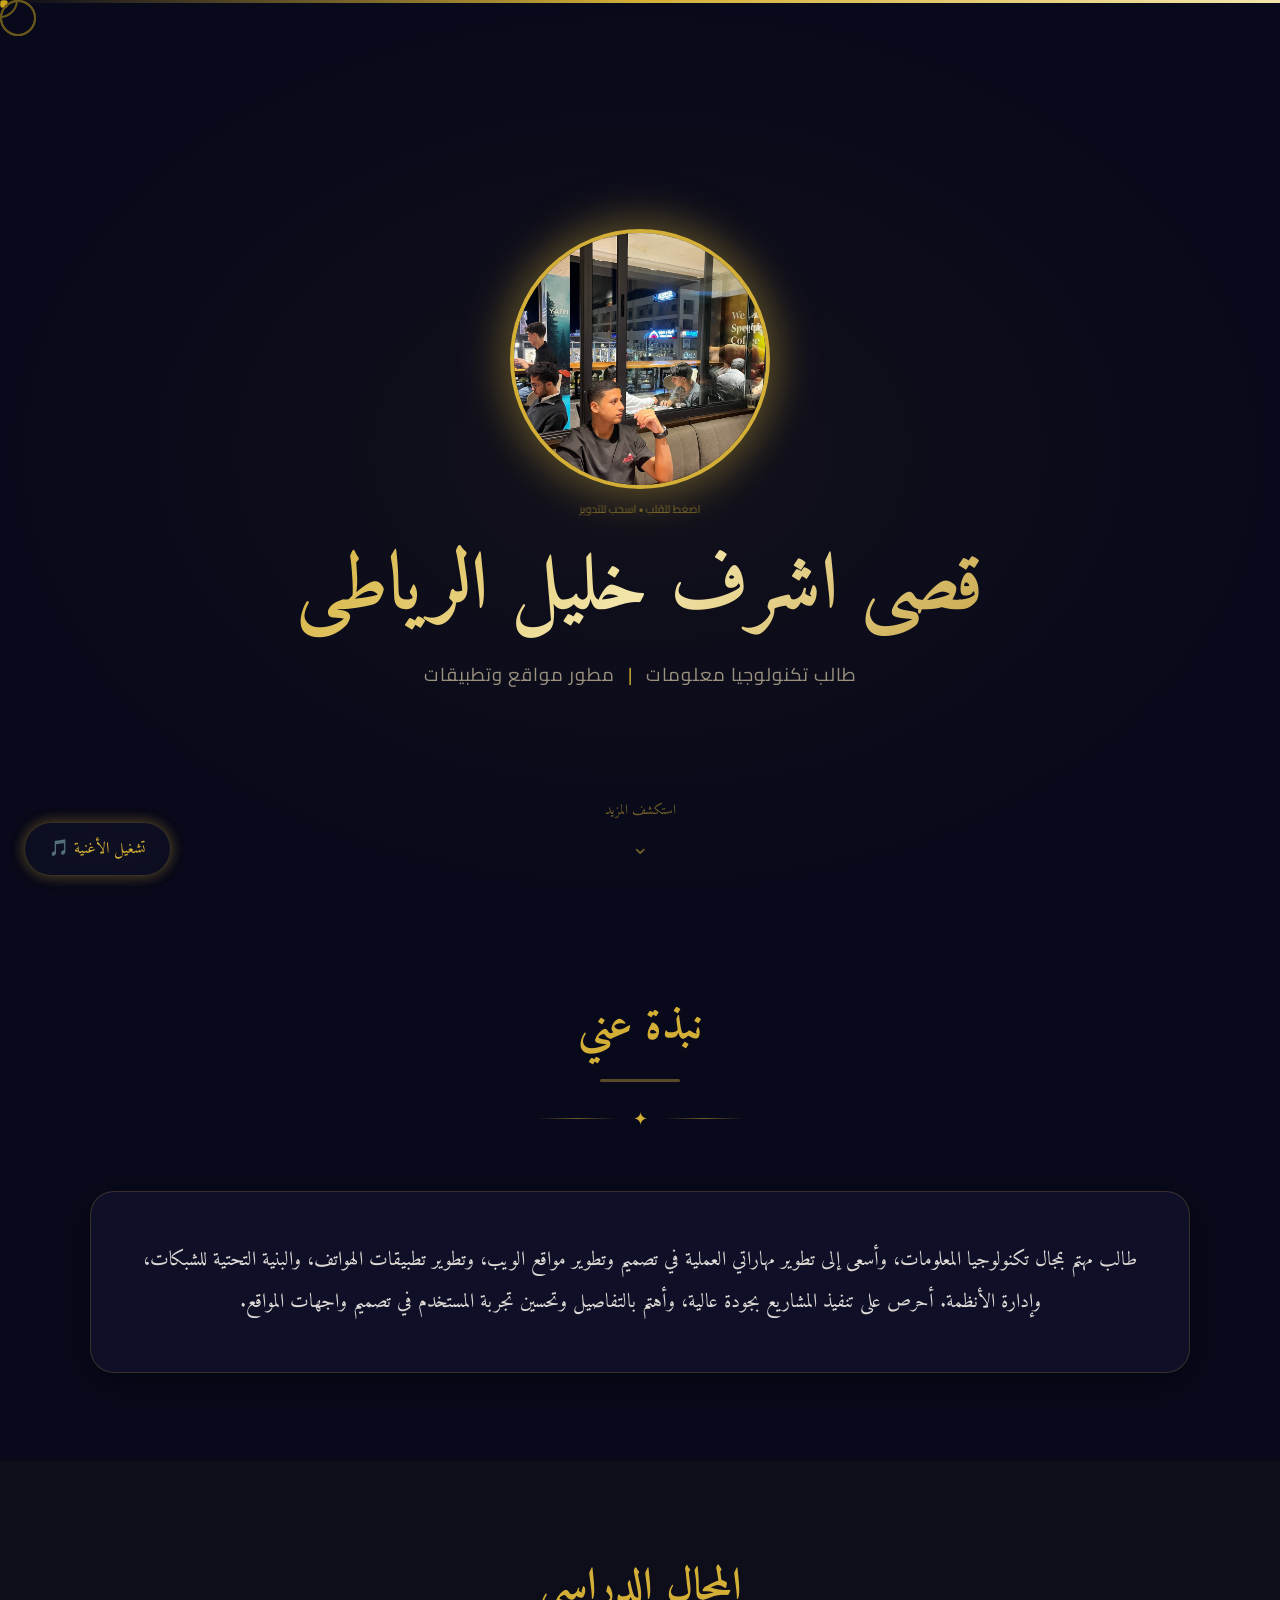
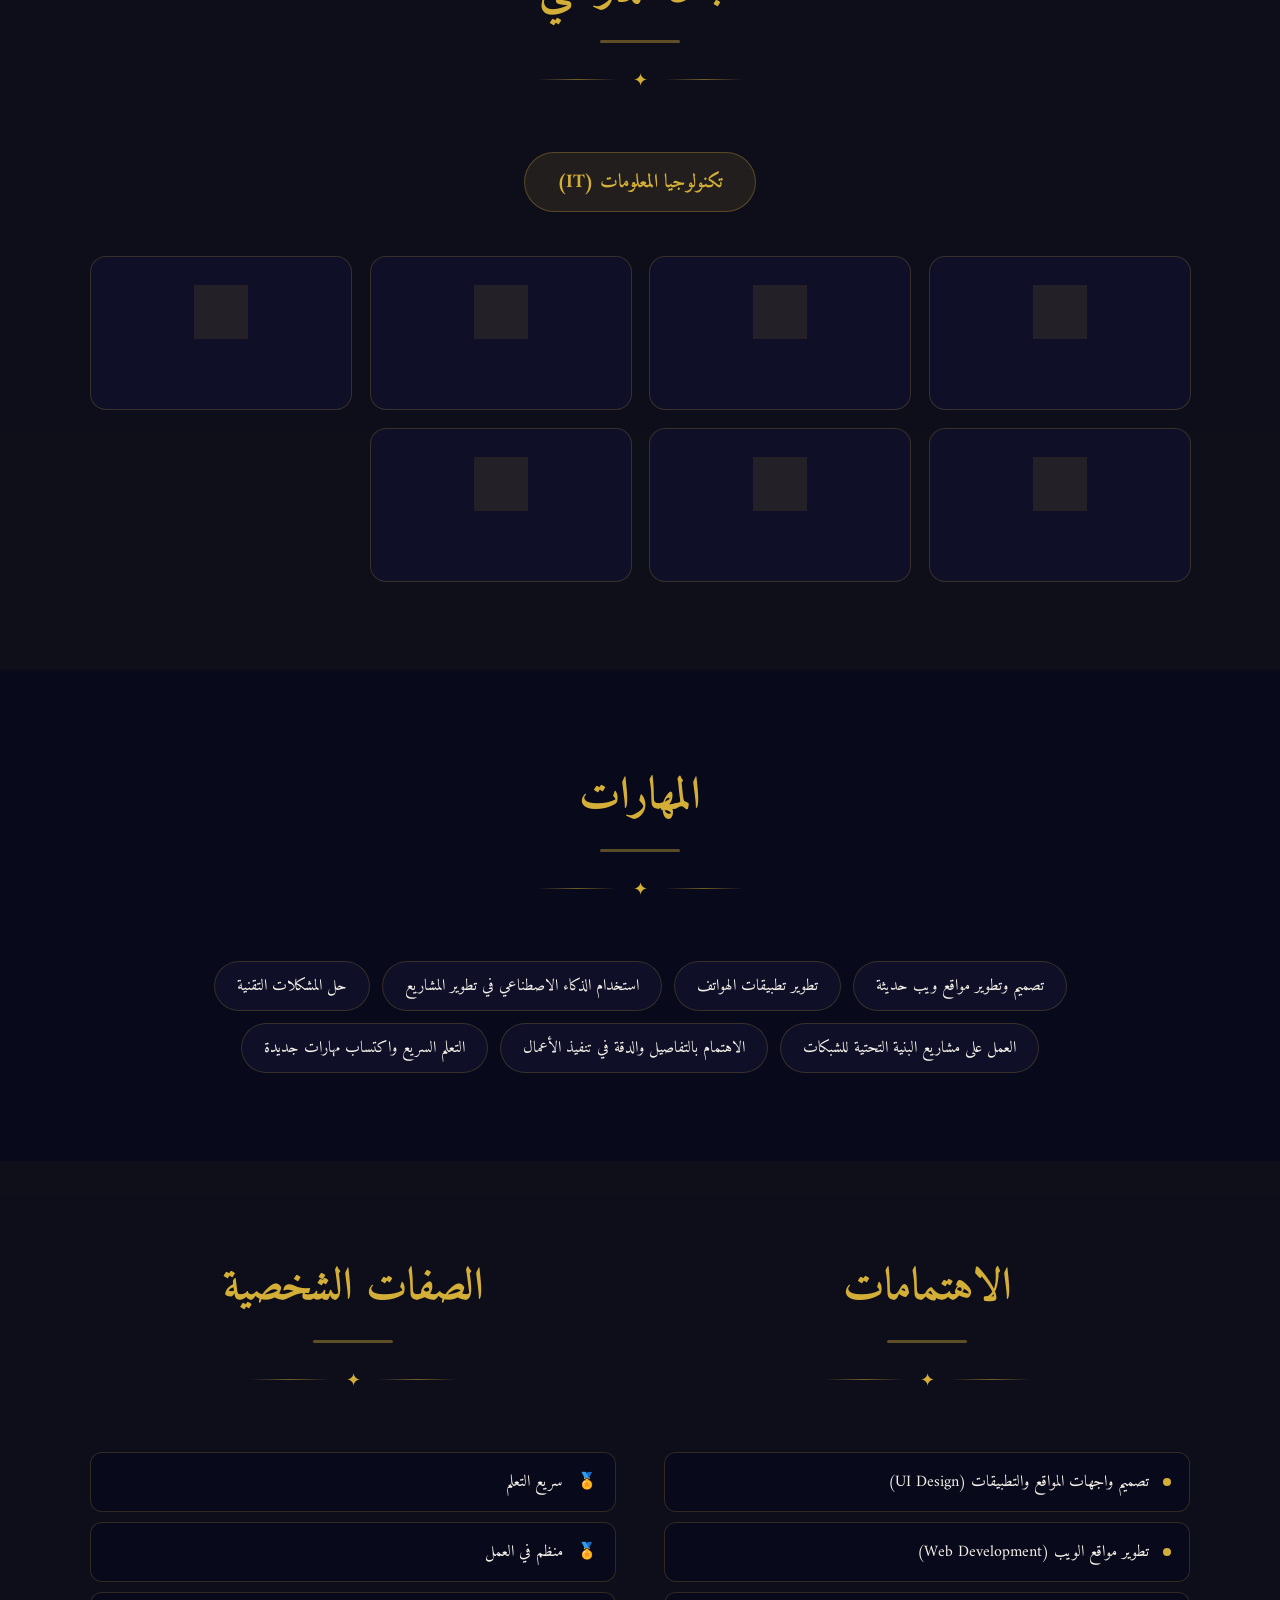
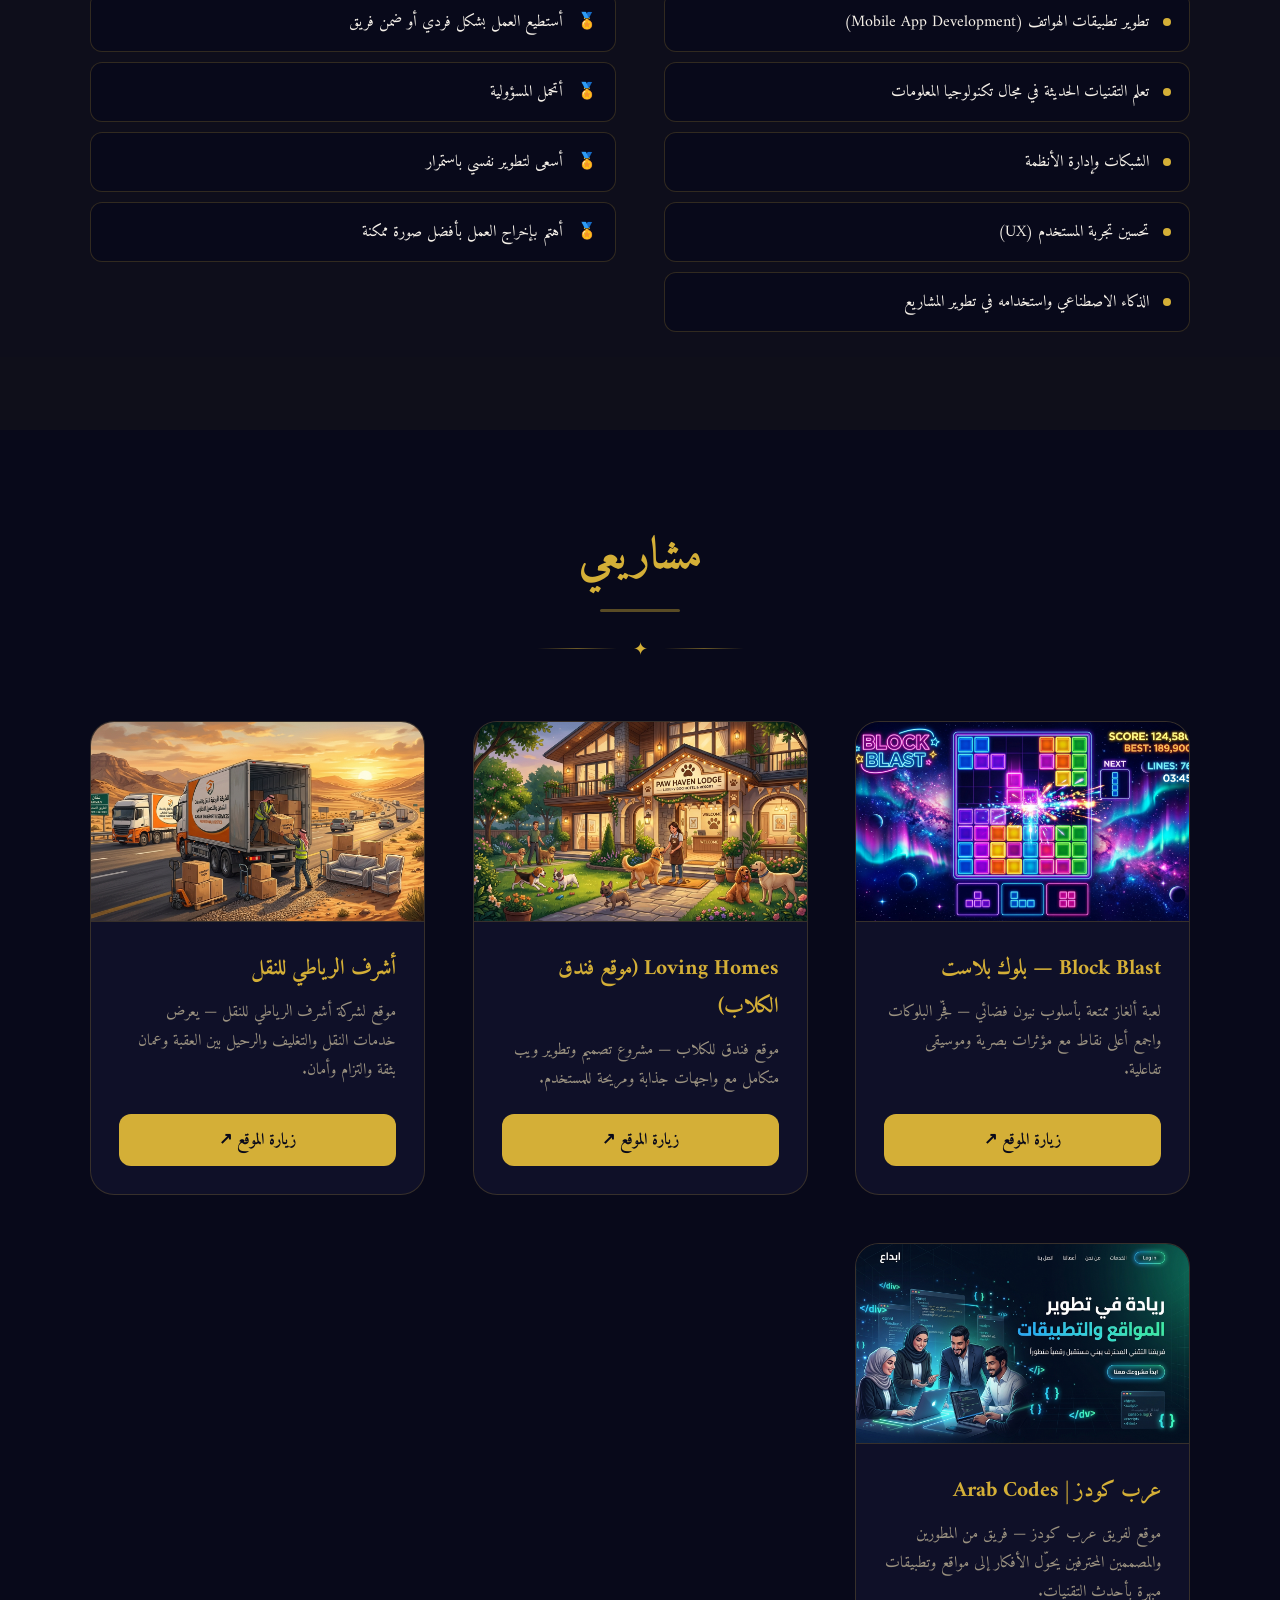
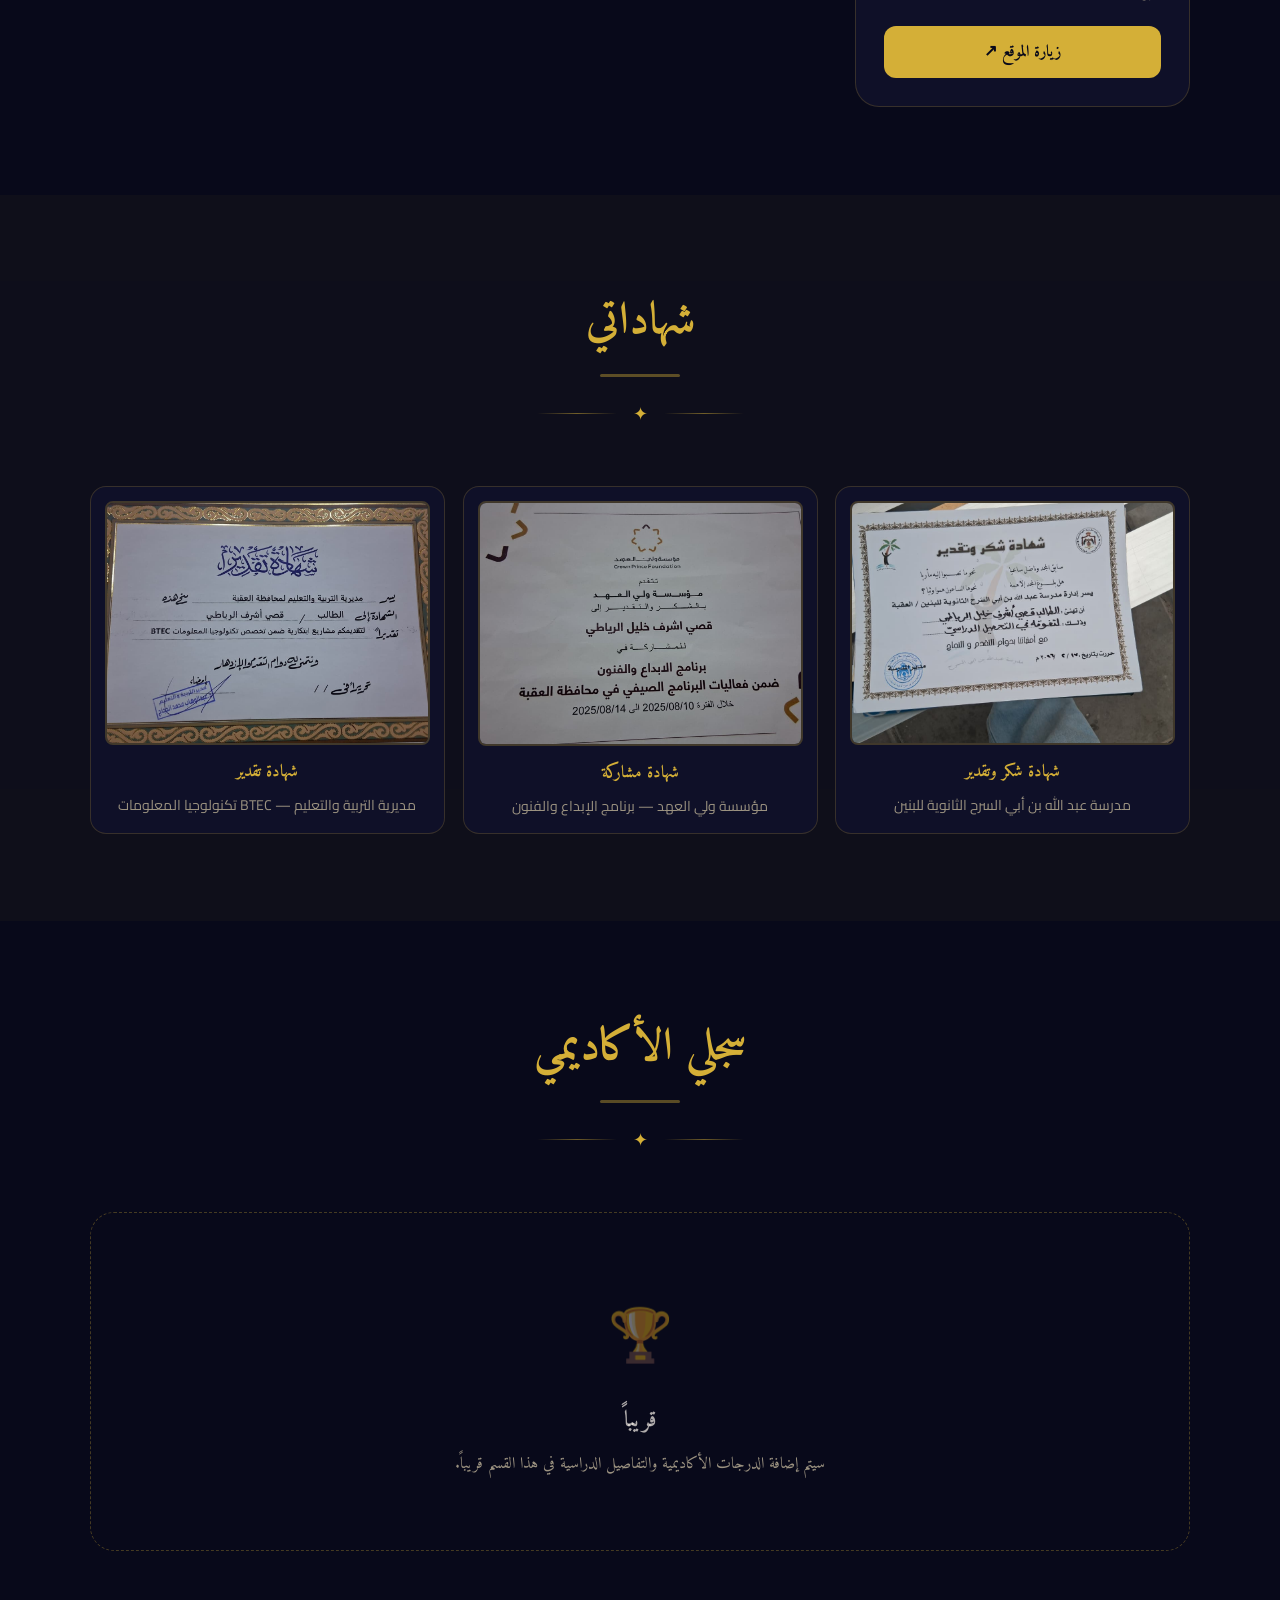
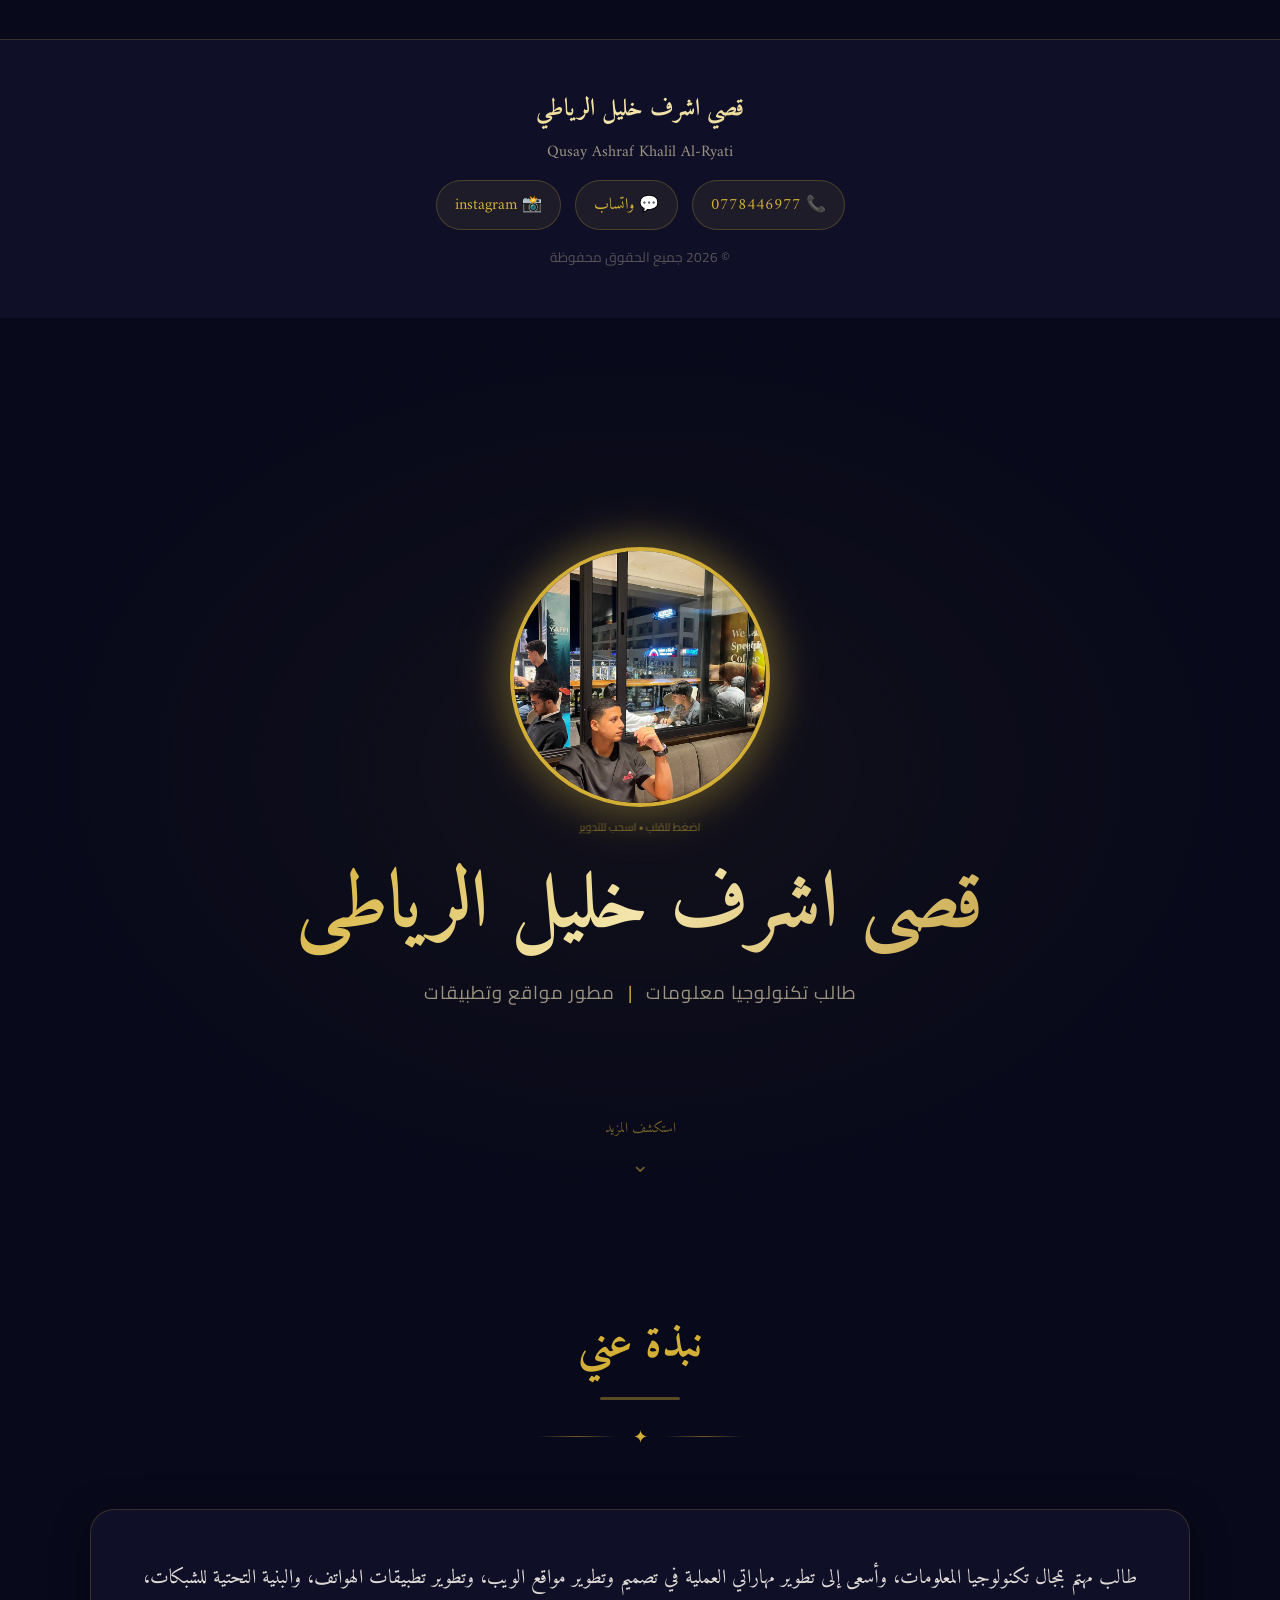
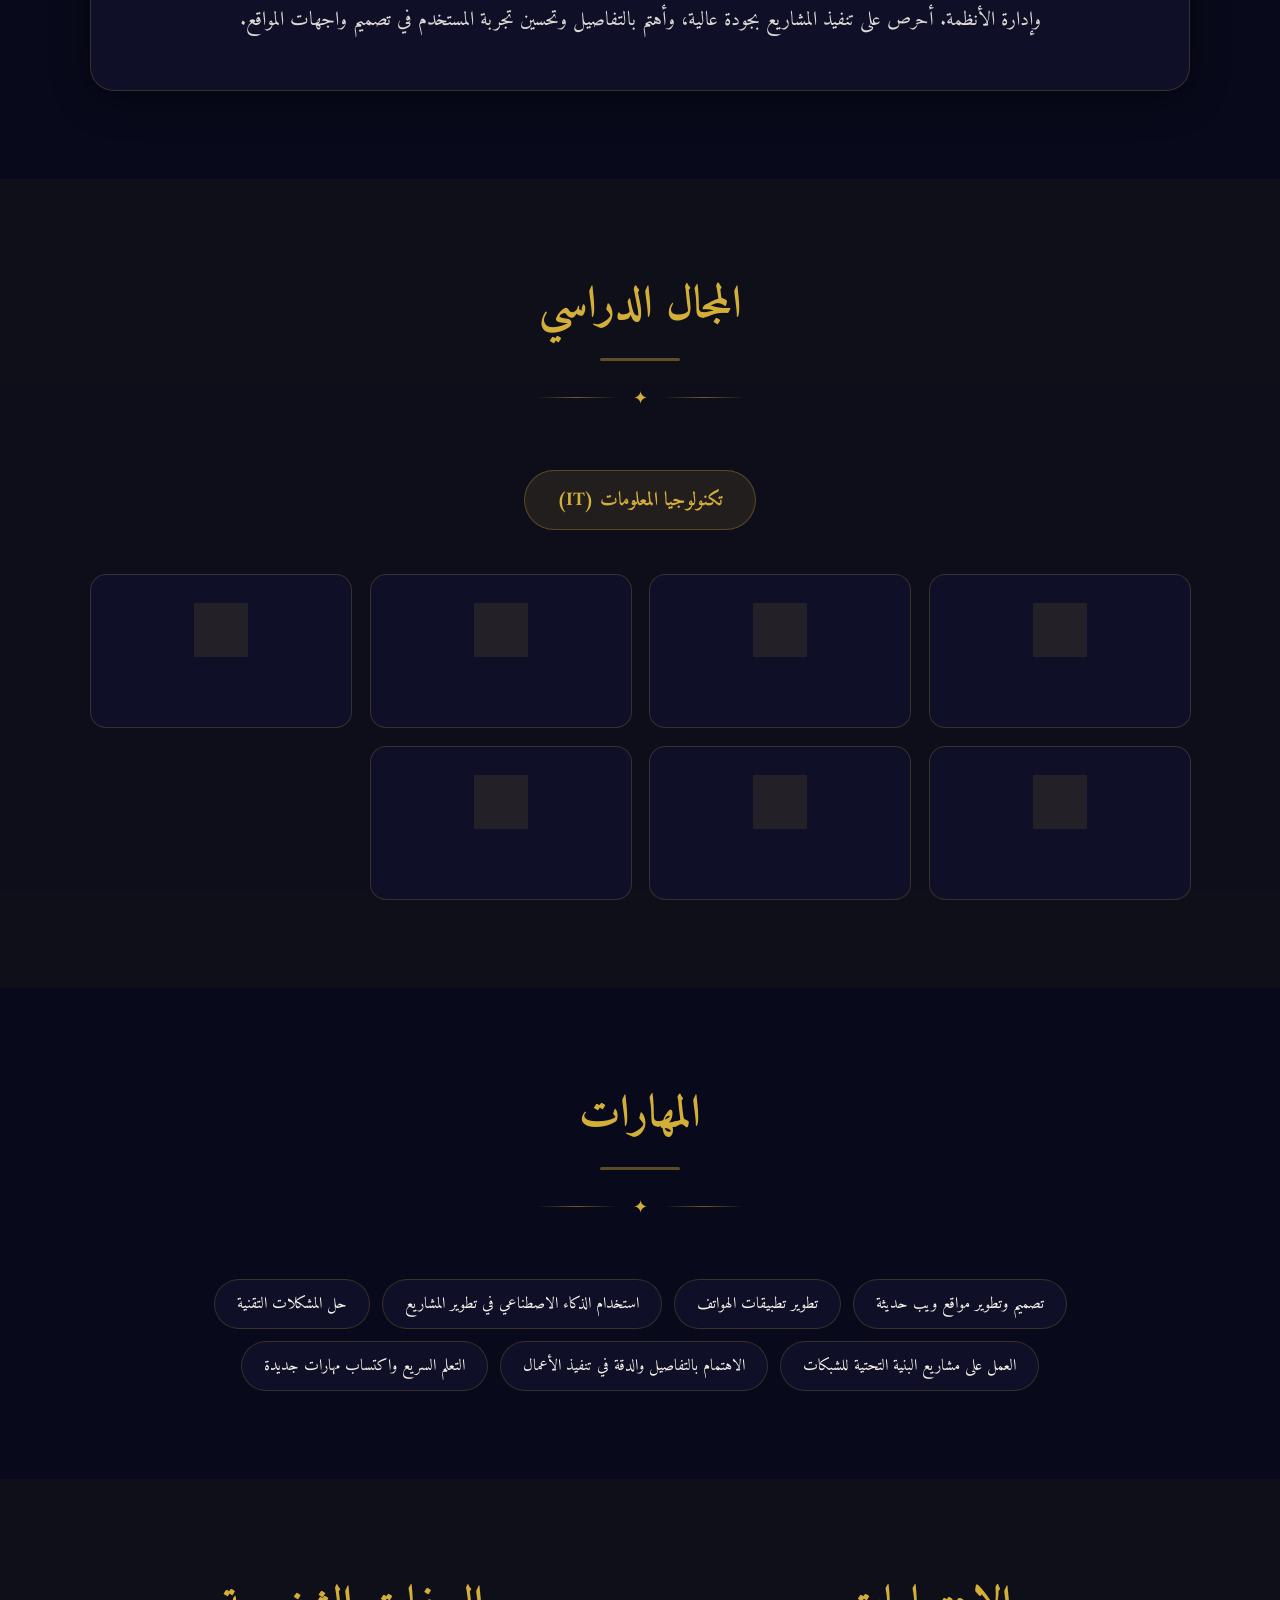
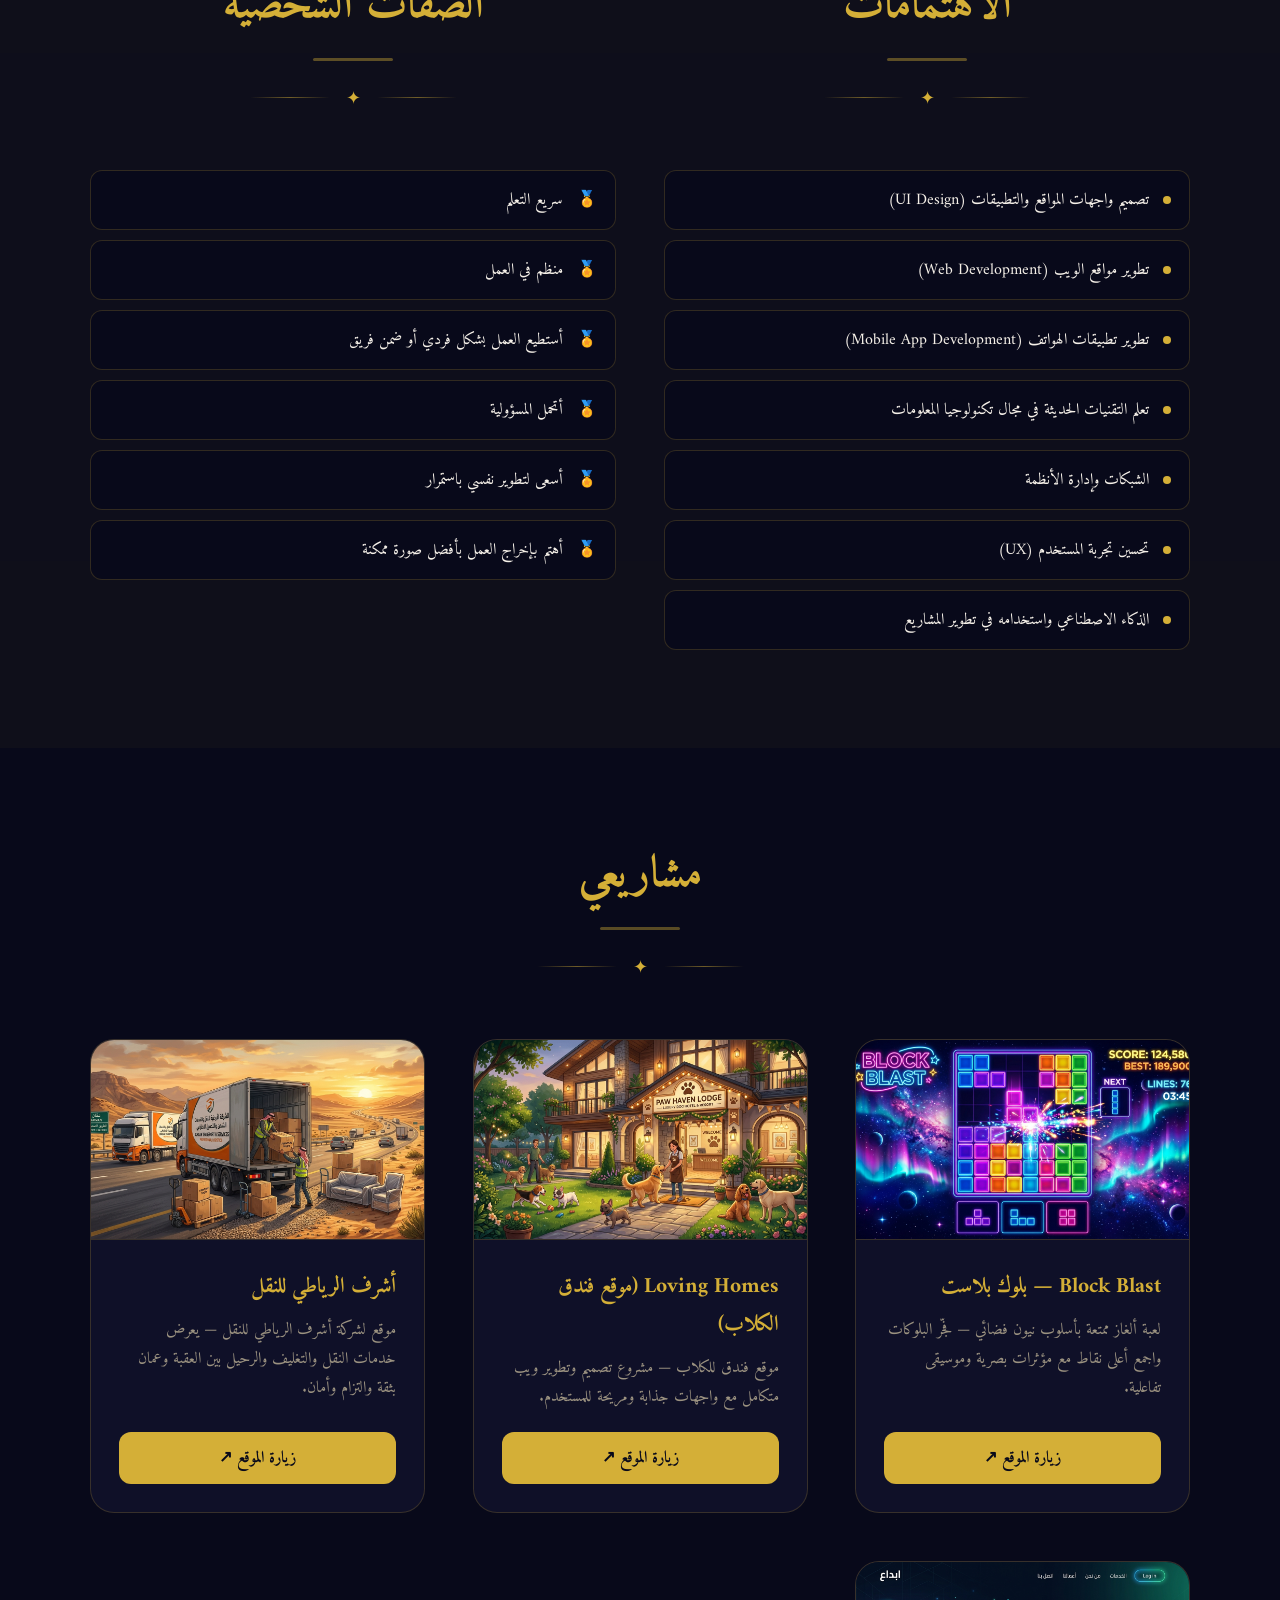
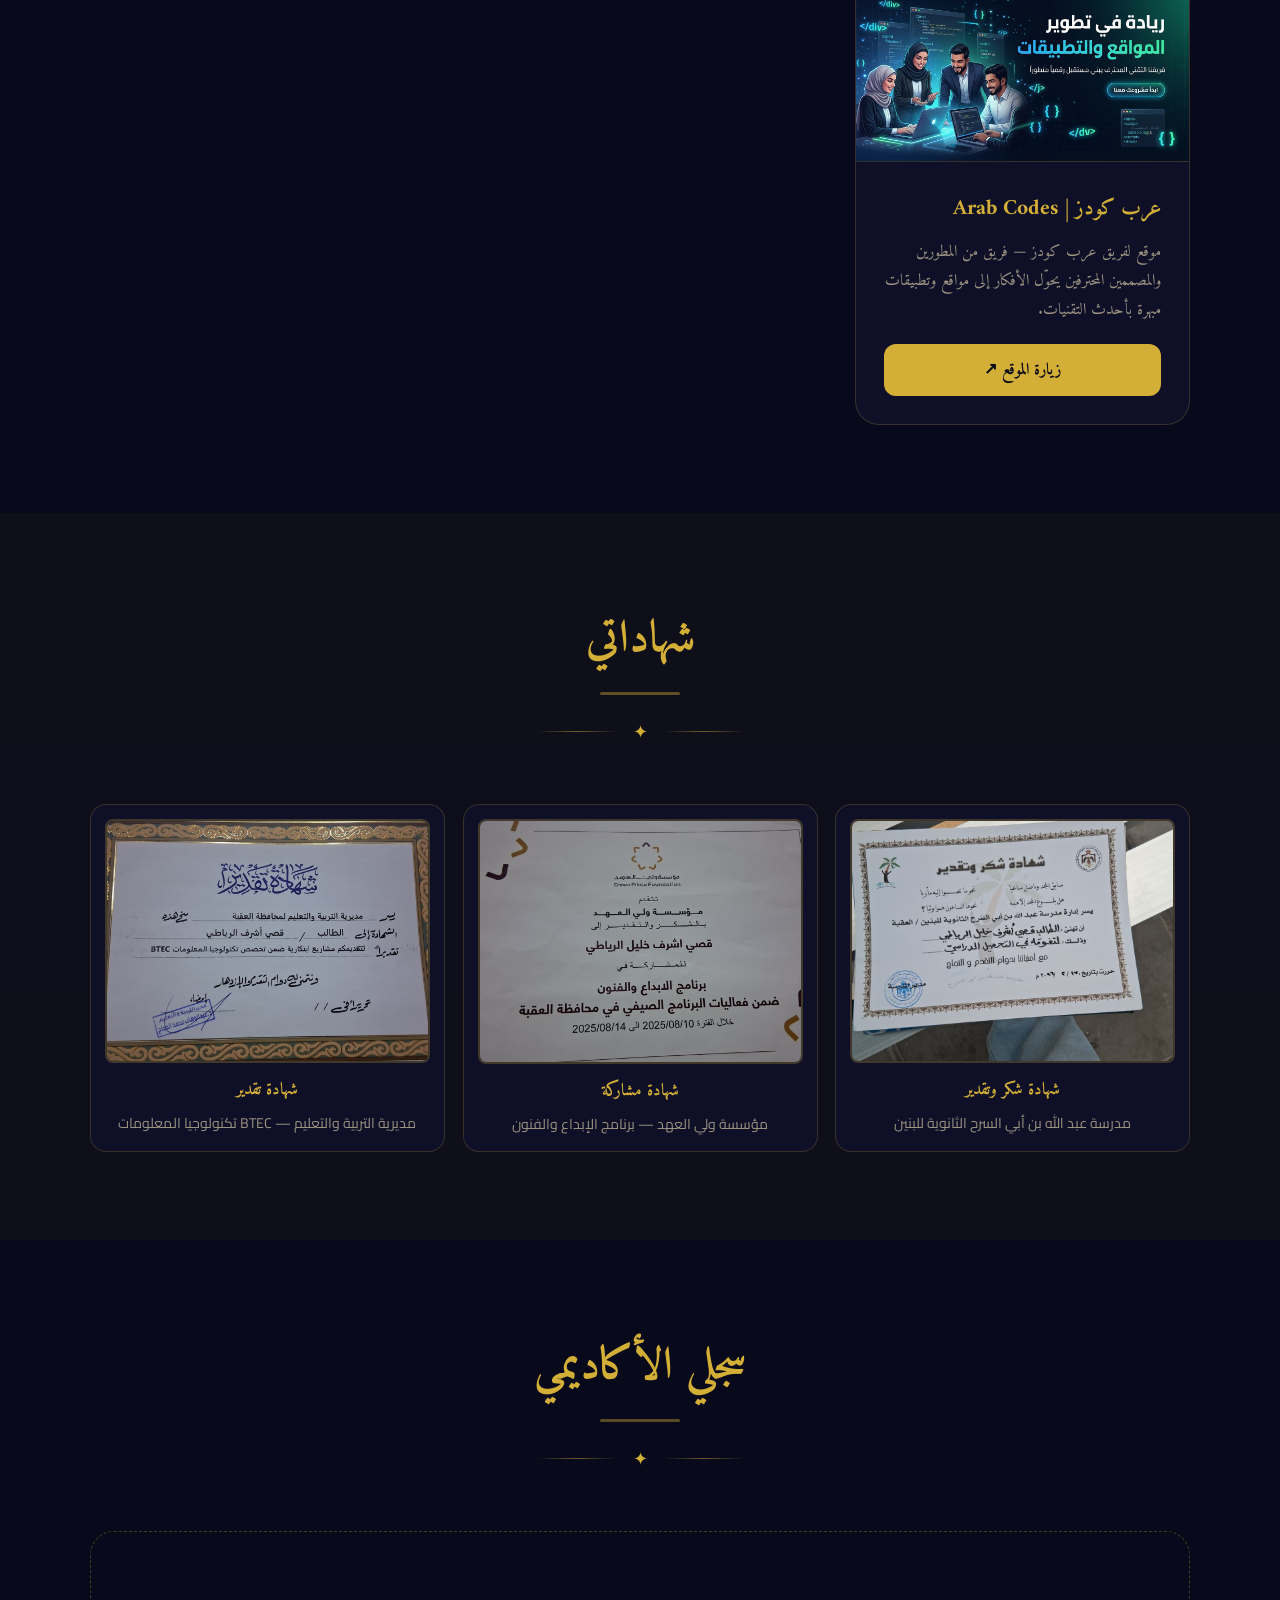
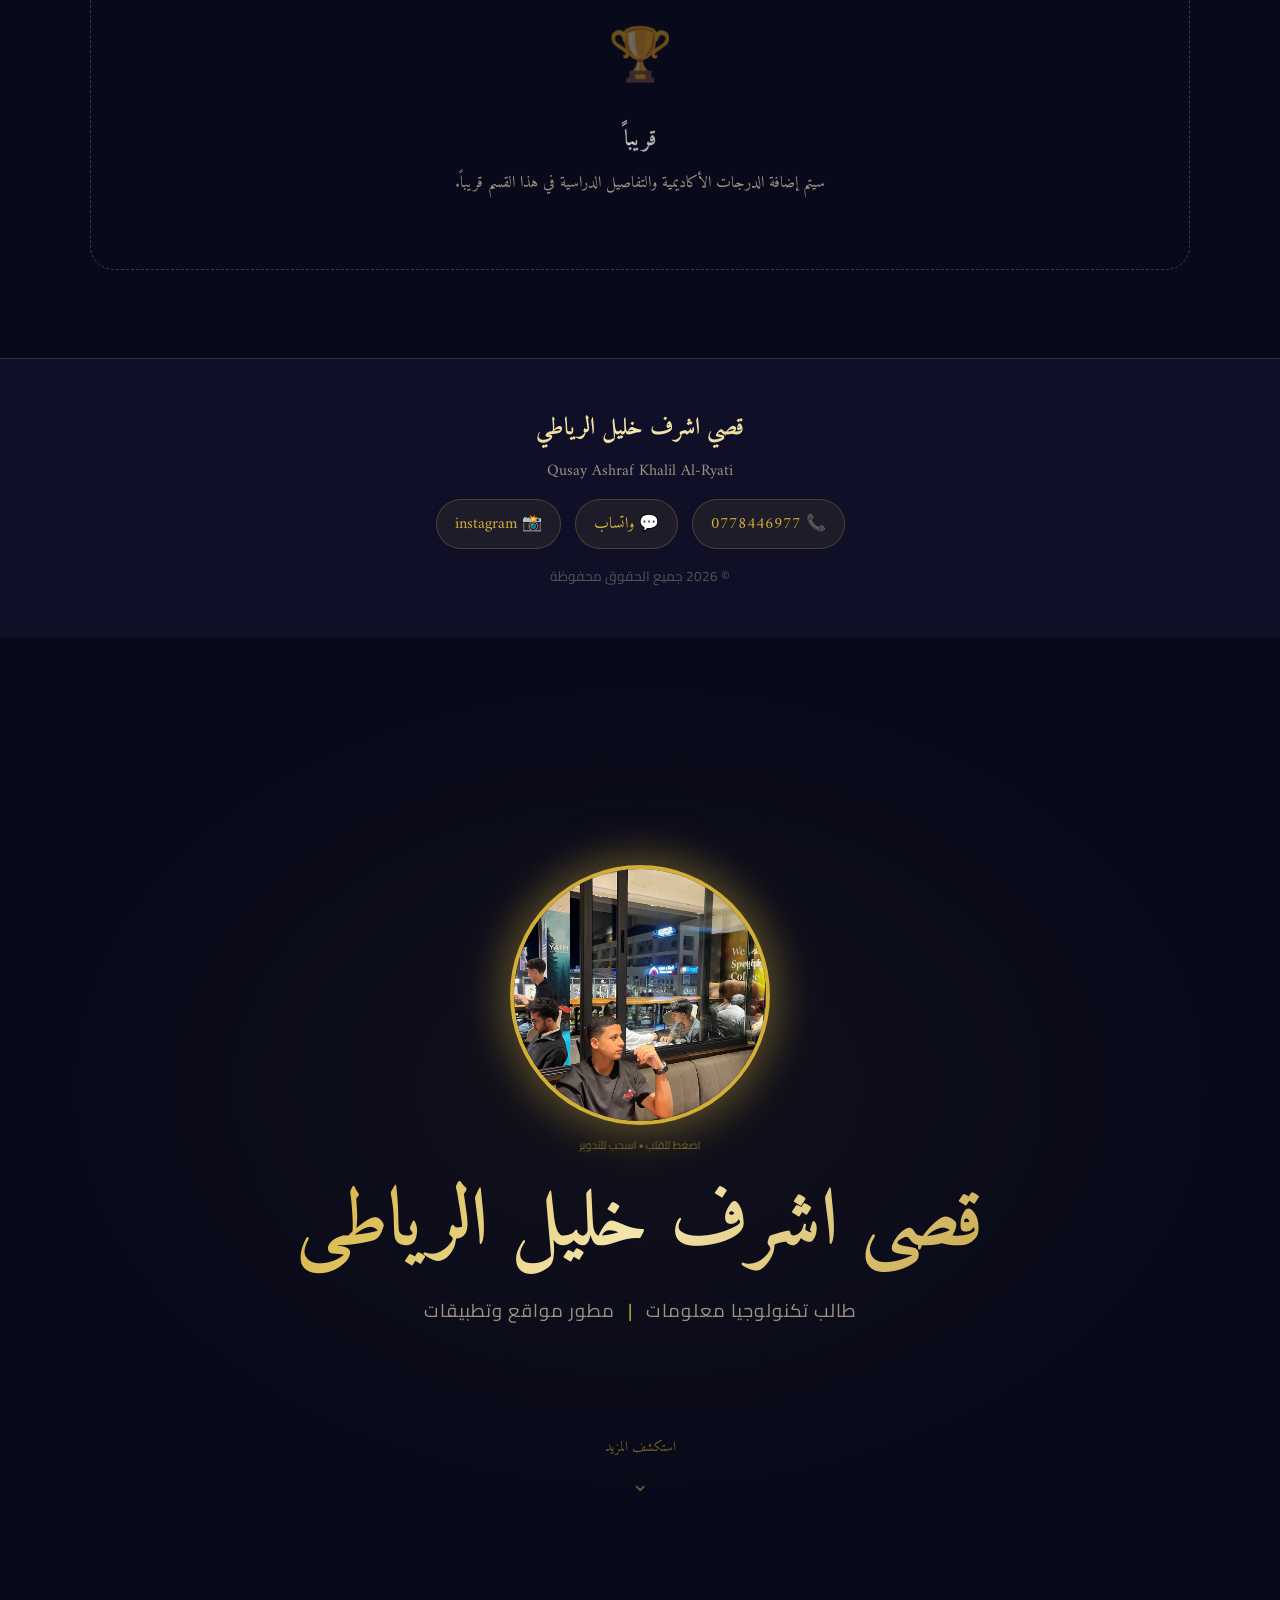
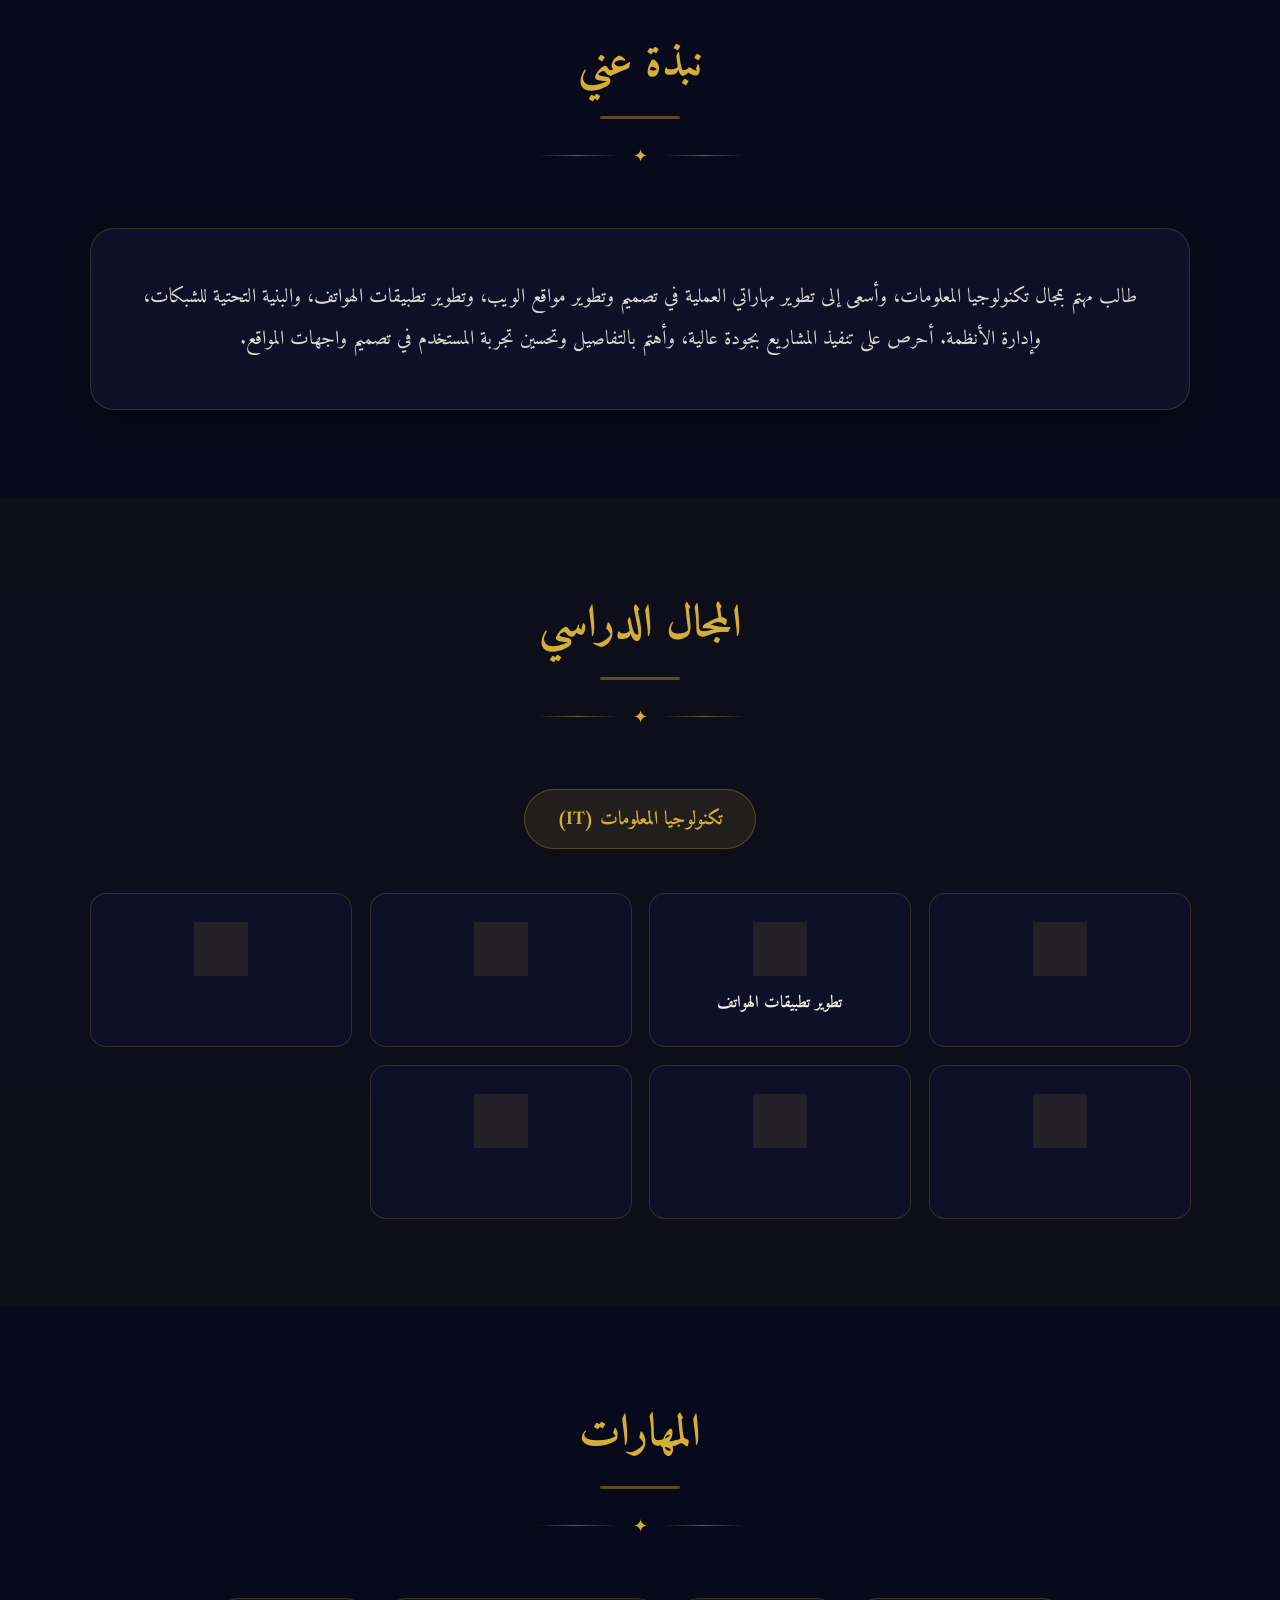
==== commit c27569e0: "C C" ====
--- a/index.html
+++ b/index.html
@@ -1242,4 +1242,2492 @@
 </script>
 
 </body>
+</html><!DOCTYPE html>
+<html lang="ar" dir="rtl">
+<head>
+  <meta charset="UTF-8" />
+  <meta name="viewport" content="width=device-width, initial-scale=1.0" />
+  <title>قصي اشرف خليل الرياطي</title>
+  <link rel="preconnect" href="https://fonts.googleapis.com" />
+  <link rel="preconnect" href="https://fonts.gstatic.com" crossorigin />
+  <link href="https://fonts.googleapis.com/css2?family=Amiri:ital,wght@0,400;0,700;1,400&family=Cairo:wght@300;400;600;700&display=swap" rel="stylesheet" />
+  <style>
+    *, *::before, *::after { box-sizing: border-box; margin: 0; padding: 0; }
+
+    :root {
+      --gold: #D4AF37;
+      --gold-light: #F3E5AB;
+      --gold-dark: #C9A84C;
+      --bg: #08091a;
+      --card: #0f1028;
+      --text: #f5f0e8;
+      --muted: #9b9280;
+      --border: rgba(212,175,55,0.2);
+    }
+
+    html { scroll-behavior: smooth; }
+    body { font-family: 'Cairo', sans-serif; background: var(--bg); color: var(--text); overflow-x: hidden; }
+
+    /* ── TOP BAR ── */
+    .top-bar {
+      position: fixed; top: 0; left: 0; right: 0; height: 3px; z-index: 100;
+      background: linear-gradient(to right, var(--bg), var(--gold), var(--bg));
+    }
+
+    /* ── MUSIC BUTTON ── */
+    #music-btn {
+      position: fixed; bottom: 24px; left: 24px; z-index: 100;
+      background: rgba(13,14,34,0.88); backdrop-filter: blur(10px);
+      border: 1px solid var(--border); color: var(--gold);
+      padding: 12px 24px; border-radius: 999px;
+      font-family: 'Amiri', serif; font-size: 16px; cursor: pointer;
+      box-shadow: 0 0 15px rgba(212,175,55,0.15); transition: all 0.3s;
+      opacity: 0; animation: fadeIn 1s 1.5s forwards;
+    }
+    #music-btn:hover { background: var(--gold); color: var(--bg); }
+    #music-btn:disabled { opacity: 0.4; cursor: wait; }
+
+    /* ── HERO ── */
+    #hero {
+      min-height: 100dvh;
+      display: flex; flex-direction: column; align-items: center; justify-content: center;
+      padding: 80px 20px 60px; position: relative; text-align: center;
+      background: radial-gradient(ellipse at center, rgba(212,175,55,0.05) 0%, var(--bg) 70%);
+    }
+    .hero-photo-wrap {
+      position: relative; margin-bottom: 48px;
+      animation: fadeInDown 0.8s 0.2s both;
+      perspective: 1000px;
+      width: 260px; height: 260px;
+      cursor: grab;
+    }
+    .hero-photo-wrap:active { cursor: grabbing; }
+    .hero-photo-wrap::before {
+      content: ''; position: absolute; inset: -14px; border-radius: 50%;
+      background: rgba(212,175,55,0.18); filter: blur(22px);
+      animation: pulse 3s ease-in-out infinite;
+      z-index: 0;
+    }
+
+    /* ── بطاقة الـ Flip ── */
+    .flip-card-inner {
+      width: 100%; height: 100%;
+      position: relative;
+      transform-style: preserve-3d;
+      transition: transform 0.8s cubic-bezier(0.4, 0, 0.2, 1);
+      border-radius: 50%;
+    }
+    .flip-card-inner.flipped {
+      transform: rotateY(180deg);
+    }
+
+    .flip-front, .flip-back {
+      position: absolute; inset: 0;
+      backface-visibility: hidden;
+      -webkit-backface-visibility: hidden;
+      border-radius: 50%;
+      overflow: hidden;
+      border: 4px solid var(--gold);
+      box-shadow: 0 0 40px rgba(212,175,55,0.3);
+    }
+
+    .flip-front {
+      z-index: 2;
+    }
+    .flip-front img {
+      width: 100%; height: 100%; object-fit: cover;
+      display: block;
+    }
+
+    .flip-back {
+      transform: rotateY(180deg);
+      background: linear-gradient(135deg, #0f1028 0%, #1a1b40 50%, #0f1028 100%);
+      display: flex; flex-direction: column;
+      align-items: center; justify-content: center;
+      gap: 8px; padding: 20px;
+      z-index: 1;
+    }
+    .flip-back-icon {
+      font-size: 42px;
+      animation: pulse 2s ease-in-out infinite;
+    }
+    .flip-back-name {
+      font-family: 'Amiri', serif;
+      font-size: 1.1rem; font-weight: 700;
+      color: var(--gold);
+      text-align: center;
+    }
+    .flip-back-title {
+      font-family: 'Cairo', sans-serif;
+      font-size: 0.75rem;
+      color: var(--muted);
+      text-align: center;
+    }
+    .flip-hint {
+      font-size: 0.65rem;
+      color: rgba(212,175,55,0.4);
+      font-family: 'Cairo', sans-serif;
+      margin-top: 6px;
+    }
+
+    /* ── تلميح الضغط ── */
+    .tap-hint {
+      position: absolute; bottom: -30px; left: 50%; transform: translateX(-50%);
+      font-size: 0.7rem; color: rgba(212,175,55,0.5);
+      font-family: 'Cairo', sans-serif;
+      white-space: nowrap;
+      animation: fadeIn 1s 1.5s both;
+    }
+    .hero-name {
+      font-family: 'Amiri', serif;
+      font-size: clamp(2.2rem, 7vw, 5rem);
+      font-weight: 700;
+      background: linear-gradient(135deg, var(--gold) 0%, var(--gold-light) 50%, var(--gold-dark) 100%);
+      -webkit-background-clip: text; -webkit-text-fill-color: transparent; background-clip: text;
+      line-height: 1.3; margin-bottom: 16px;
+      animation: fadeInUp 0.8s 0.4s both;
+    }
+    .hero-sub {
+      font-size: 1.15rem; color: var(--muted); letter-spacing: 1px;
+      animation: fadeInUp 0.8s 0.6s both;
+    }
+    .hero-sub span { color: var(--gold); margin: 0 8px; }
+    .scroll-hint {
+      position: absolute; bottom: 32px; left: 50%; transform: translateX(-50%);
+      display: flex; flex-direction: column; align-items: center;
+      color: rgba(212,175,55,0.5); font-family: 'Amiri', serif; font-size: 14px; gap: 6px;
+      animation: fadeIn 1s 2s both;
+    }
+    .scroll-arrow { animation: bounce 2s ease-in-out infinite; font-size: 22px; }
+
+    /* ── SECTIONS ── */
+    section { padding: 88px 20px; }
+    section:nth-child(even) { background: rgba(212,175,55,0.03); }
+    .container { max-width: 1100px; margin: 0 auto; }
+
+    /* ── SECTION TITLE ── */
+    .section-title { text-align: center; margin-bottom: 56px; }
+    .section-title h2 {
+      font-family: 'Amiri', serif;
+      font-size: clamp(1.8rem, 5vw, 2.8rem);
+      color: var(--gold); display: inline-block; position: relative; padding-bottom: 16px;
+    }
+    .section-title h2::after {
+      content: ''; position: absolute; bottom: 0; left: 50%; transform: translateX(-50%);
+      width: 80px; height: 3px; background: rgba(212,175,55,0.4); border-radius: 2px;
+    }
+    .ornament {
+      display: flex; align-items: center; justify-content: center; gap: 16px; margin-top: 20px;
+    }
+    .ornament::before, .ornament::after {
+      content: ''; height: 1px; width: 80px;
+      background: linear-gradient(to right, transparent, rgba(212,175,55,0.5), transparent);
+    }
+    .ornament-star { color: var(--gold); font-size: 18px; }
+
+    /* ── ABOUT ── */
+    .about-card {
+      background: var(--card); border: 1px solid var(--border); border-radius: 24px;
+      padding: 48px; text-align: center;
+      font-family: 'Amiri', serif; font-size: 1.25rem; line-height: 2.1;
+      color: rgba(245,240,232,0.9); box-shadow: 0 8px 40px rgba(0,0,0,0.3);
+    }
+
+    /* ── GRIDS ── */
+    .grid-3 { display: grid; grid-template-columns: repeat(auto-fit, minmax(230px, 1fr)); gap: 18px; }
+    .grid-2 { display: grid; grid-template-columns: repeat(auto-fit, minmax(300px, 1fr)); gap: 48px; }
+
+    /* ── FIELD CARDS ── */
+    .field-card {
+      background: var(--card); border: 1px solid var(--border); border-radius: 16px;
+      padding: 28px 18px; display: flex; flex-direction: column; align-items: center;
+      text-align: center; gap: 12px;
+      transition: transform 0.3s, box-shadow 0.3s, border-color 0.3s; cursor: default;
+    }
+    .field-card:hover {
+      transform: translateY(-6px);
+      box-shadow: 0 12px 30px rgba(212,175,55,0.1);
+      border-color: rgba(212,175,55,0.5);
+    }
+    .field-icon {
+      width: 54px; height: 54px; border-radius: 50%;
+      background: rgba(212,175,55,0.1);
+      display: flex; align-items: center; justify-content: center;
+      font-size: 22px; transition: background 0.3s;
+    }
+    .field-card:hover .field-icon { background: var(--gold); }
+    .field-card h3 { font-family: 'Amiri', serif; font-size: 1.05rem; }
+
+    /* ── SKILLS ── */
+    .skills-wrap { display: flex; flex-wrap: wrap; justify-content: center; gap: 12px; }
+    .skill-tag {
+      padding: 10px 22px; background: var(--card); border: 1px solid var(--border);
+      border-radius: 999px; font-family: 'Amiri', serif; font-size: 1rem;
+      transition: all 0.3s; cursor: default;
+    }
+    .skill-tag:hover { border-color: var(--gold); box-shadow: 0 0 15px rgba(212,175,55,0.2); }
+
+    /* ── LIST ITEMS ── */
+    .list-item {
+      display: flex; align-items: center; gap: 14px;
+      background: var(--bg); border: 1px solid var(--border);
+      border-radius: 12px; padding: 15px 18px;
+      font-family: 'Amiri', serif; font-size: 1rem;
+      margin-bottom: 10px; transition: border-color 0.3s;
+    }
+    .list-item:hover { border-color: rgba(212,175,55,0.45); }
+    .dot { width: 8px; height: 8px; border-radius: 50%; background: var(--gold); flex-shrink: 0; }
+
+    /* ── PROJECTS ── */
+    .project-card {
+      background: var(--card); border: 1px solid var(--border); border-radius: 24px;
+      overflow: hidden; display: flex; flex-direction: column;
+      transition: transform 0.3s, box-shadow 0.3s;
+    }
+    .project-card:hover { transform: translateY(-6px); box-shadow: 0 16px 40px rgba(212,175,55,0.1); }
+    .project-banner {
+      height: 200px;
+      overflow: hidden;
+      border-bottom: 1px solid var(--border);
+    }
+    .project-banner img {
+      width: 100%; height: 100%; object-fit: cover;
+      transition: transform 0.5s;
+    }
+    .project-card:hover .project-banner img { transform: scale(1.06); }
+    .project-body { padding: 28px; flex: 1; display: flex; flex-direction: column; }
+    .project-body h3 { font-family: 'Amiri', serif; font-size: 1.35rem; color: var(--gold); margin-bottom: 10px; }
+    .project-body p { color: var(--muted); font-family: 'Amiri', serif; font-size: 1rem; line-height: 1.8; flex: 1; }
+    .visit-btn {
+      display: inline-flex; align-items: center; justify-content: center; gap: 8px;
+      background: var(--gold); color: var(--bg); border: none; border-radius: 12px;
+      padding: 12px 24px; margin-top: 20px;
+      font-family: 'Amiri', serif; font-size: 1rem; font-weight: 700;
+      text-decoration: none; transition: opacity 0.3s;
+    }
+    .visit-btn:hover { opacity: 0.85; }
+
+    /* ── CERTIFICATES ── */
+    .cert-card {
+      background: var(--card); border: 1px solid var(--border); border-radius: 16px;
+      padding: 14px; display: flex; flex-direction: column;
+      transition: transform 0.3s, border-color 0.3s; cursor: pointer;
+    }
+    .cert-card:hover { transform: translateY(-4px); border-color: rgba(212,175,55,0.5); }
+    .cert-img-wrap {
+      border-radius: 8px; overflow: hidden;
+      border: 2px solid rgba(212,175,55,0.25); margin-bottom: 12px;
+    }
+    .cert-img-wrap img {
+      width: 100%; display: block; transition: transform 0.5s;
+      aspect-ratio: 4/3; object-fit: cover;
+    }
+    .cert-card:hover .cert-img-wrap img { transform: scale(1.04); }
+    .cert-card h4 { font-family: 'Amiri', serif; color: var(--gold); text-align: center; font-size: 1.05rem; margin-bottom: 5px; }
+    .cert-card p { color: var(--muted); text-align: center; font-size: 0.88rem; }
+
+    /* ── SPEC BADGE ── */
+    .spec-badge {
+      display: inline-block; padding: 12px 32px;
+      background: rgba(212,175,55,0.1); border: 1px solid rgba(212,175,55,0.3);
+      border-radius: 999px; color: var(--gold);
+      font-family: 'Amiri', serif; font-size: 1.2rem; font-weight: 700; margin-bottom: 44px;
+    }
+
+    /* ── GRADES ── */
+    .grades-box {
+      border: 1px dashed rgba(212,175,55,0.3); border-radius: 24px;
+      padding: 72px 40px; text-align: center;
+    }
+    .grades-box .icon { font-size: 52px; margin-bottom: 18px; opacity: 0.4; }
+    .grades-box h3 { font-family: 'Amiri', serif; font-size: 1.4rem; color: rgba(245,240,232,0.7); margin-bottom: 10px; }
+    .grades-box p { color: var(--muted); font-family: 'Amiri', serif; }
+
+    /* ── FOOTER ── */
+    footer { border-top: 1px solid var(--border); background: var(--card); padding: 48px 20px; text-align: center; }
+    footer h2 {
+      font-family: 'Amiri', serif; font-size: 1.5rem; font-weight: 700;
+      background: linear-gradient(135deg, var(--gold), var(--gold-light), var(--gold-dark));
+      -webkit-background-clip: text; -webkit-text-fill-color: transparent; background-clip: text;
+      margin-bottom: 8px;
+    }
+    footer .sub { color: var(--muted); font-family: 'Amiri', serif; margin-bottom: 14px; }
+    footer .copy { color: rgba(155,146,128,0.5); font-size: 0.85rem; }
+
+    .contact-links {
+      display: flex;
+      gap: 14px;
+      justify-content: center;
+      flex-wrap: wrap;
+      margin-bottom: 14px;
+    }
+    .contact-link {
+      display: inline-flex;
+      align-items: center;
+      justify-content: center;
+      gap: 8px;
+      padding: 10px 18px;
+      border-radius: 999px;
+      border: 1px solid rgba(212,175,55,0.25);
+      background: rgba(212,175,55,0.08);
+      color: var(--gold);
+      font-family: 'Amiri', serif;
+      font-size: 1rem;
+      text-decoration: none;
+      transition: transform 0.2s, border-color 0.2s, background 0.2s;
+    }
+    .contact-link:hover {
+      transform: translateY(-2px);
+      border-color: rgba(212,175,55,0.55);
+      background: rgba(212,175,55,0.14);
+    }
+
+    /* ── ANIMATIONS ── */
+    @keyframes fadeIn    { from { opacity: 0 } to { opacity: 1 } }
+    @keyframes fadeInDown{ from { opacity: 0; transform: translateY(-30px) } to { opacity: 1; transform: translateY(0) } }
+    @keyframes fadeInUp  { from { opacity: 0; transform: translateY(30px)  } to { opacity: 1; transform: translateY(0) } }
+    @keyframes pulse     { 0%,100% { opacity:.5; transform:scale(1) } 50% { opacity:.8; transform:scale(1.06) } }
+    @keyframes bounce    { 0%,100% { transform:translateY(0) } 50% { transform:translateY(8px) } }
+
+    /* ── شريط التمرير المتحرك ── */
+    @keyframes shimmerBar {
+      0% { background-position: -200% 0; }
+      100% { background-position: 200% 0; }
+    }
+    .top-bar {
+      background: linear-gradient(90deg, var(--bg), var(--gold), var(--gold-light), var(--gold), var(--bg));
+      background-size: 200% 100%;
+      animation: shimmerBar 4s linear infinite;
+    }
+
+    /* ── تأثير النجوم المتلألئة ── */
+    @keyframes twinkle {
+      0%, 100% { opacity: 0.2; transform: scale(0.8); }
+      50% { opacity: 1; transform: scale(1.2); }
+    }
+
+    /* ── REVEAL مع تأخير متسلسل ── */
+    .reveal { opacity: 0; transform: translateY(35px); transition: opacity 0.8s cubic-bezier(0.22,1,0.36,1), transform 0.8s cubic-bezier(0.22,1,0.36,1); }
+    .reveal.visible { opacity: 1; transform: translateY(0); }
+    .reveal.visible:nth-child(1) { transition-delay: 0s; }
+    .reveal.visible:nth-child(2) { transition-delay: 0.1s; }
+    .reveal.visible:nth-child(3) { transition-delay: 0.2s; }
+    .reveal.visible:nth-child(4) { transition-delay: 0.3s; }
+    .reveal.visible:nth-child(5) { transition-delay: 0.4s; }
+    .reveal.visible:nth-child(6) { transition-delay: 0.5s; }
+    .reveal.visible:nth-child(7) { transition-delay: 0.6s; }
+
+    /* ── تأثير 3D Tilt للبطاقات ── */
+    .project-card, .field-card, .cert-card {
+      transform-style: preserve-3d;
+      perspective: 800px;
+      will-change: transform;
+    }
+    .project-card.tilt, .field-card.tilt, .cert-card.tilt {
+      transition: transform 0.1s ease-out, box-shadow 0.3s;
+    }
+
+    /* ── توهج ذهبي متحرك على حدود البطاقات ── */
+    @keyframes borderGlow {
+      0%, 100% { border-color: rgba(212,175,55,0.2); box-shadow: 0 0 0 rgba(212,175,55,0); }
+      50% { border-color: rgba(212,175,55,0.5); box-shadow: 0 0 20px rgba(212,175,55,0.08); }
+    }
+    .project-card:hover, .field-card:hover, .cert-card:hover {
+      animation: borderGlow 2s ease-in-out infinite;
+    }
+
+    /* ── الأزرار - تأثير Ripple + توهج ── */
+    .visit-btn {
+      position: relative; overflow: hidden;
+      transition: all 0.4s cubic-bezier(0.22,1,0.36,1);
+    }
+    .visit-btn::before {
+      content: ''; position: absolute; inset: 0;
+      background: linear-gradient(135deg, transparent 30%, rgba(255,255,255,0.2) 50%, transparent 70%);
+      transform: translateX(-100%);
+      transition: transform 0.6s;
+    }
+    .visit-btn:hover::before { transform: translateX(100%); }
+    .visit-btn:hover {
+      transform: translateY(-3px) scale(1.03);
+      box-shadow: 0 8px 25px rgba(212,175,55,0.35);
+    }
+    .visit-btn:active {
+      transform: translateY(0) scale(0.97);
+      box-shadow: 0 2px 8px rgba(212,175,55,0.2);
+    }
+    .visit-btn .ripple {
+      position: absolute; border-radius: 50%;
+      background: rgba(255,255,255,0.4);
+      transform: scale(0); animation: rippleAnim 0.6s ease-out forwards;
+      pointer-events: none;
+    }
+    @keyframes rippleAnim {
+      to { transform: scale(4); opacity: 0; }
+    }
+
+    /* ── زر الموسيقى - نبض ── */
+    @keyframes musicPulse {
+      0%, 100% { box-shadow: 0 0 15px rgba(212,175,55,0.15); }
+      50% { box-shadow: 0 0 25px rgba(212,175,55,0.35), 0 0 50px rgba(212,175,55,0.1); }
+    }
+    #music-btn:hover { animation: musicPulse 1.5s ease-in-out infinite; }
+
+    /* ── Skill Tags تموج ── */
+    .skill-tag {
+      transition: all 0.4s cubic-bezier(0.22,1,0.36,1);
+    }
+    .skill-tag:hover {
+      transform: translateY(-4px) scale(1.05);
+      border-color: var(--gold);
+      box-shadow: 0 8px 20px rgba(212,175,55,0.2);
+      background: rgba(212,175,55,0.08);
+    }
+
+    /* ── List Items انزلاق ── */
+    .list-item {
+      transition: all 0.4s cubic-bezier(0.22,1,0.36,1);
+    }
+    .list-item:hover {
+      transform: translateX(-8px);
+      border-color: rgba(212,175,55,0.5);
+      background: rgba(212,175,55,0.04);
+      box-shadow: 4px 0 0 var(--gold);
+    }
+
+    /* ── Contact Links ── */
+    .contact-link {
+      transition: all 0.4s cubic-bezier(0.22,1,0.36,1);
+      position: relative; overflow: hidden;
+    }
+    .contact-link::after {
+      content: ''; position: absolute; bottom: 0; right: 0;
+      width: 0; height: 2px; background: var(--gold);
+      transition: width 0.4s;
+    }
+    .contact-link:hover::after { width: 100%; }
+    .contact-link:hover {
+      transform: translateY(-3px) scale(1.05);
+      border-color: rgba(212,175,55,0.6);
+      background: rgba(212,175,55,0.15);
+      box-shadow: 0 6px 20px rgba(212,175,55,0.15);
+    }
+
+    /* ── نقاط الماوس المخصصة (ديسكتوب فقط) ── */
+    .cursor-dot {
+      position: fixed; top: 0; left: 0; z-index: 999;
+      width: 8px; height: 8px; border-radius: 50%;
+      background: var(--gold); pointer-events: none;
+      transition: transform 0.1s; mix-blend-mode: difference;
+    }
+    .cursor-ring {
+      position: fixed; top: 0; left: 0; z-index: 998;
+      width: 36px; height: 36px; border-radius: 50%;
+      border: 2px solid rgba(212,175,55,0.5);
+      pointer-events: none; transition: all 0.15s ease-out;
+      mix-blend-mode: difference;
+    }
+    .cursor-ring.hover-grow {
+      width: 56px; height: 56px;
+      border-color: var(--gold);
+      background: rgba(212,175,55,0.08);
+    }
+
+    /* ── ذرات متطايرة خلف الماوس ── */
+    .mouse-particle {
+      position: fixed; z-index: 997; pointer-events: none;
+      width: 4px; height: 4px; border-radius: 50%;
+      background: var(--gold); opacity: 0.7;
+      animation: particleFade 0.8s ease-out forwards;
+    }
+    @keyframes particleFade {
+      0% { transform: scale(1); opacity: 0.7; }
+      100% { transform: scale(0) translateY(-20px); opacity: 0; }
+    }
+
+    /* ── Floating particles خلفية ── */
+    .bg-particle {
+      position: fixed; z-index: 0; pointer-events: none;
+      border-radius: 50%; background: rgba(212,175,55,0.15);
+      animation: floatParticle linear infinite;
+    }
+    @keyframes floatParticle {
+      0% { transform: translateY(100vh) rotate(0deg); opacity: 0; }
+      10% { opacity: 1; }
+      90% { opacity: 1; }
+      100% { transform: translateY(-10vh) rotate(720deg); opacity: 0; }
+    }
+
+    /* ── أنيميشن Section Title ── */
+    .section-title h2 {
+      transition: all 0.4s;
+    }
+    .section-title h2::after {
+      transition: width 0.6s cubic-bezier(0.22,1,0.36,1);
+      width: 0;
+    }
+    .reveal.visible .section-title h2::after,
+    .section-title.reveal.visible h2::after {
+      width: 80px;
+    }
+
+    /* ── أزرار مغناطيسية ── */
+    .magnetic-btn {
+      transition: transform 0.3s cubic-bezier(0.22,1,0.36,1);
+      will-change: transform;
+    }
+    .magnetic-btn:hover {
+      box-shadow: 0 10px 30px rgba(212,175,55,0.3);
+    }
+
+    /* ══ MOBILE ANIMATIONS ══ */
+    @media (max-width: 768px) {
+      /* إخفاء مؤشر الماوس المخصص */
+      .cursor-dot, .cursor-ring { display: none !important; }
+
+      /* تأثير الضغط على الأزرار */
+      .visit-btn:active {
+        transform: scale(0.93);
+        box-shadow: 0 0 20px rgba(212,175,55,0.3);
+      }
+
+      /* بطاقات - ضغط تفاعلي */
+      .project-card:active, .field-card:active, .cert-card:active {
+        transform: scale(0.97);
+        box-shadow: 0 0 25px rgba(212,175,55,0.15);
+      }
+
+      /* Skill tags */
+      .skill-tag:active {
+        transform: scale(0.93);
+        background: rgba(212,175,55,0.12);
+        border-color: var(--gold);
+      }
+
+      /* List items */
+      .list-item:active {
+        transform: translateX(-6px) scale(0.98);
+        border-color: rgba(212,175,55,0.5);
+        background: rgba(212,175,55,0.06);
+      }
+
+      /* Contact links */
+      .contact-link:active {
+        transform: scale(0.94);
+        background: rgba(212,175,55,0.18);
+      }
+    }
+
+    /* ── تقليل الحركة لمن يفضّل ذلك ── */
+    @media (prefers-reduced-motion: reduce) {
+      *, *::before, *::after {
+        animation-duration: 0.01ms !important;
+        transition-duration: 0.01ms !important;
+      }
+    }
+
+    /* ── MODAL ── */
+    .modal-overlay {
+      display: none; position: fixed; inset: 0; z-index: 300;
+      background: rgba(0,0,0,0.88); align-items: center; justify-content: center;
+    }
+    .modal-overlay.open { display: flex; }
+    .modal-img { max-width: 90vw; max-height: 90vh; border-radius: 12px; border: 2px solid var(--gold); }
+    .modal-close {
+      position: absolute; top: 18px; left: 18px; font-size: 30px;
+      color: var(--gold); cursor: pointer; background: none; border: none; font-family: serif;
+    }
+
+    @media (max-width: 600px) {
+      .hero-photo-wrap { width: 200px; height: 200px; }
+      .about-card { padding: 24px 18px; font-size: 1.05rem; }
+      .grid-2 { grid-template-columns: 1fr; gap: 32px; }
+      .flip-back-icon { font-size: 32px; }
+      .flip-back-name { font-size: 0.95rem; }
+      .flip-back-title { font-size: 0.65rem; }
+      .tap-hint { font-size: 0.6rem; }
+    }
+  </style>
+</head>
+<body>
+
+<!-- مؤشر ماوس مخصص -->
+<div class="cursor-dot" id="cursorDot"></div>
+<div class="cursor-ring" id="cursorRing"></div>
+
+<div class="top-bar"></div>
+<div id="yt-player" style="position:absolute;pointer-events:none;width:0;height:0;overflow:hidden;"></div>
+<button id="music-btn" onclick="toggleMusic()">تشغيل الأغنية 🎵</button>
+
+<!-- ══════════ HERO ══════════ -->
+<section id="hero">
+  <div class="hero-photo-wrap" id="heroFlip">
+    <div class="flip-card-inner" id="flipInner">
+      <div class="flip-front">
+        <img src="photo.jpg" alt="قصي اشرف خليل الرياطي" />
+      </div>
+      <div class="flip-back">
+        <div class="flip-back-icon">💻</div>
+        <div class="flip-back-name">قصي الرياطي</div>
+        <div class="flip-back-title">مطور مواقع وتطبيقات</div>
+        <div class="flip-hint">✦ IT Student ✦</div>
+      </div>
+    </div>
+    <div class="tap-hint">اضغط للقلب • اسحب للتدوير</div>
+  </div>
+  <h1 class="hero-name">قصي اشرف خليل الرياطي</h1>
+  <p class="hero-sub">طالب تكنولوجيا معلومات <span>|</span> مطور مواقع وتطبيقات</p>
+  <div class="scroll-hint">
+    <span>استكشف المزيد</span>
+    <div class="scroll-arrow">⌄</div>
+  </div>
+</section>
+
+<!-- ══════════ ABOUT ══════════ -->
+<section>
+  <div class="container">
+    <div class="section-title reveal">
+      <h2>نبذة عني</h2>
+      <div class="ornament"><span class="ornament-star">✦</span></div>
+    </div>
+    <div class="about-card reveal">
+      طالب مهتم بمجال تكنولوجيا المعلومات، وأسعى إلى تطوير مهاراتي العملية في تصميم وتطوير مواقع الويب، وتطوير تطبيقات الهواتف، والبنية التحتية للشبكات، وإدارة الأنظمة. أحرص على تنفيذ المشاريع بجودة عالية، وأهتم بالتفاصيل وتحسين تجربة المستخدم في تصميم واجهات المواقع.
+    </div>
+  </div>
+</section>
+
+<!-- ══════════ ACADEMIC FIELD ══════════ -->
+<section>
+  <div class="container">
+    <div class="section-title reveal">
+      <h2>المجال الدراسي</h2>
+      <div class="ornament"><span class="ornament-star">✦</span></div>
+    </div>
+    <div style="text-align:center" class="reveal">
+      <div class="spec-badge">تكنولوجيا المعلومات (IT)</div>
+    </div>
+    <div class="grid-3">
+      <div class="field-card reveal"><div class="field-icon">💻</div><h3>تصميم وتطوير مواقع الويب</h3></div>
+      <div class="field-card reveal"><div class="field-icon">📱</div><h3>تطوير تطبيقات الهواتف</h3></div>
+      <div class="field-card reveal"><div class="field-icon">🌐</div><h3>البنية التحتية للشبكات</h3></div>
+      <div class="field-card reveal"><div class="field-icon">🖥️</div><h3>الخوادم (Servers)</h3></div>
+      <div class="field-card reveal"><div class="field-icon">⚙️</div><h3>أنظمة ERP</h3></div>
+      <div class="field-card reveal"><div class="field-icon">🔒</div><h3>أمن المعلومات الأساسي</h3></div>
+      <div class="field-card reveal"><div class="field-icon">📊</div><h3>تحليل متطلبات الأعمال</h3></div>
+    </div>
+  </div>
+</section>
+
+<!-- ══════════ SKILLS ══════════ -->
+<section>
+  <div class="container">
+    <div class="section-title reveal">
+      <h2>المهارات</h2>
+      <div class="ornament"><span class="ornament-star">✦</span></div>
+    </div>
+    <div class="skills-wrap reveal">
+      <div class="skill-tag">تصميم وتطوير مواقع ويب حديثة</div>
+      <div class="skill-tag">تطوير تطبيقات الهواتف</div>
+      <div class="skill-tag">استخدام الذكاء الاصطناعي في تطوير المشاريع</div>
+      <div class="skill-tag">حل المشكلات التقنية</div>
+      <div class="skill-tag">العمل على مشاريع البنية التحتية للشبكات</div>
+      <div class="skill-tag">الاهتمام بالتفاصيل والدقة في تنفيذ الأعمال</div>
+      <div class="skill-tag">التعلم السريع واكتساب مهارات جديدة</div>
+    </div>
+  </div>
+</section>
+
+<!-- ══════════ INTERESTS & QUALITIES ══════════ -->
+<section>
+  <div class="container">
+    <div class="grid-2">
+      <div>
+        <div class="section-title reveal">
+          <h2>الاهتمامات</h2>
+          <div class="ornament"><span class="ornament-star">✦</span></div>
+        </div>
+        <div class="list-item reveal"><div class="dot"></div>تصميم واجهات المواقع والتطبيقات (UI Design)</div>
+        <div class="list-item reveal"><div class="dot"></div>تطوير مواقع الويب (Web Development)</div>
+        <div class="list-item reveal"><div class="dot"></div>تطوير تطبيقات الهواتف (Mobile App Development)</div>
+        <div class="list-item reveal"><div class="dot"></div>تعلم التقنيات الحديثة في مجال تكنولوجيا المعلومات</div>
+        <div class="list-item reveal"><div class="dot"></div>الشبكات وإدارة الأنظمة</div>
+        <div class="list-item reveal"><div class="dot"></div>تحسين تجربة المستخدم (UX)</div>
+        <div class="list-item reveal"><div class="dot"></div>الذكاء الاصطناعي واستخدامه في تطوير المشاريع</div>
+      </div>
+      <div>
+        <div class="section-title reveal">
+          <h2>الصفات الشخصية</h2>
+          <div class="ornament"><span class="ornament-star">✦</span></div>
+        </div>
+        <div class="list-item reveal"><span style="color:var(--gold)">🏅</span> سريع التعلم</div>
+        <div class="list-item reveal"><span style="color:var(--gold)">🏅</span> منظم في العمل</div>
+        <div class="list-item reveal"><span style="color:var(--gold)">🏅</span> أستطيع العمل بشكل فردي أو ضمن فريق</div>
+        <div class="list-item reveal"><span style="color:var(--gold)">🏅</span> أتحمل المسؤولية</div>
+        <div class="list-item reveal"><span style="color:var(--gold)">🏅</span> أسعى لتطوير نفسي باستمرار</div>
+        <div class="list-item reveal"><span style="color:var(--gold)">🏅</span> أهتم بإخراج العمل بأفضل صورة ممكنة</div>
+      </div>
+    </div>
+  </div>
+</section>
+
+<!-- ══════════ PROJECTS ══════════ -->
+<section>
+  <div class="container">
+    <div class="section-title reveal">
+      <h2>مشاريعي</h2>
+      <div class="ornament"><span class="ornament-star">✦</span></div>
+    </div>
+    <div class="grid-2">
+      <div class="project-card reveal">
+        <div class="project-banner"><img src="blockblast-cover.jpg" alt="Block Blast" /></div>
+        <div class="project-body">
+          <h3>Block Blast — بلوك بلاست</h3>
+          <p>لعبة ألغاز ممتعة بأسلوب نيون فضائي — فجّر البلوكات واجمع أعلى نقاط مع مؤثرات بصرية وموسيقى تفاعلية.</p>
+          <a class="visit-btn" href="https://qusay2009.github.io/portfolio2009/" target="_blank" rel="noopener noreferrer">
+            زيارة الموقع ↗
+          </a>
+        </div>
+      </div>
+      <div class="project-card reveal">
+        <div class="project-banner"><img src="loving-homes-cover.jpg" alt="Loving Homes" /></div>
+        <div class="project-body">
+          <h3>Loving Homes (موقع فندق الكلاب)</h3>
+          <p>موقع فندق للكلاب — مشروع تصميم وتطوير ويب متكامل مع واجهات جذابة ومريحة للمستخدم.</p>
+          <a class="visit-btn" href="https://qusayalrytai-art.github.io/Loving-Homes.github.io/" target="_blank" rel="noopener noreferrer">
+            زيارة الموقع ↗
+          </a>
+        </div>
+      </div>
+      <div class="project-card reveal">
+        <div class="project-banner"><img src="ashraf-transport-cover.jpg" alt="أشرف الرياطي للنقل" /></div>
+        <div class="project-body">
+          <h3>أشرف الرياطي للنقل</h3>
+          <p>موقع لشركة أشرف الرياطي للنقل — يعرض خدمات النقل والتغليف والرحيل بين العقبة وعمان بثقة والتزام وأمان.</p>
+          <a class="visit-btn" href="https://qusayalrytai-art.github.io/ashraf-transport/#about" target="_blank" rel="noopener noreferrer">
+            زيارة الموقع ↗
+          </a>
+        </div>
+      </div>
+      <div class="project-card reveal">
+        <div class="project-banner"><img src="arabcodes-cover.jpg" alt="عرب كودز" /></div>
+        <div class="project-body">
+          <h3>عرب كودز | Arab Codes</h3>
+          <p>موقع لفريق عرب كودز — فريق من المطورين والمصممين المحترفين يحوّل الأفكار إلى مواقع وتطبيقات مبهرة بأحدث التقنيات.</p>
+          <a class="visit-btn" href="https://qusayalrytai-art.github.io/-1/" target="_blank" rel="noopener noreferrer">
+            زيارة الموقع ↗
+          </a>
+        </div>
+      </div>
+    </div>
+  </div>
+</section>
+
+<!-- ══════════ CERTIFICATES ══════════ -->
+<section>
+  <div class="container">
+    <div class="section-title reveal">
+      <h2>شهاداتي</h2>
+      <div class="ornament"><span class="ornament-star">✦</span></div>
+    </div>
+    <div class="grid-3">
+      <div class="cert-card reveal" onclick="openModal(0)">
+        <div class="cert-img-wrap">
+          <img id="ci0" src="cert1.jpg" alt="شهادة شكر وتقدير" />
+        </div>
+        <h4>شهادة شكر وتقدير</h4>
+        <p>مدرسة عبد الله بن أبي السرح الثانوية للبنين</p>
+      </div>
+      <div class="cert-card reveal" onclick="openModal(1)">
+        <div class="cert-img-wrap">
+          <img id="ci1" src="cert2.jpg" alt="شهادة مشاركة" />
+        </div>
+        <h4>شهادة مشاركة</h4>
+        <p>مؤسسة ولي العهد — برنامج الإبداع والفنون</p>
+      </div>
+      <div class="cert-card reveal" onclick="openModal(2)">
+        <div class="cert-img-wrap">
+          <img id="ci2" src="cert3.jpg" alt="شهادة تقدير" />
+        </div>
+        <h4>شهادة تقدير</h4>
+        <p>مديرية التربية والتعليم — BTEC تكنولوجيا المعلومات</p>
+      </div>
+    </div>
+  </div>
+</section>
+
+<!-- ══════════ GRADES ══════════ -->
+<section>
+  <div class="container">
+    <div class="section-title reveal">
+      <h2>سجلي الأكاديمي</h2>
+      <div class="ornament"><span class="ornament-star">✦</span></div>
+    </div>
+    <div class="grades-box reveal">
+      <div class="icon">🏆</div>
+      <h3>قريباً</h3>
+      <p>سيتم إضافة الدرجات الأكاديمية والتفاصيل الدراسية في هذا القسم قريباً.</p>
+    </div>
+  </div>
+</section>
+
+<!-- ══════════ FOOTER ══════════ -->
+<footer>
+  <h2>قصي اشرف خليل الرياطي</h2>
+  <p class="sub">Qusay Ashraf Khalil Al-Ryati</p>
+  <div class="contact-links">
+    <a class="contact-link" href="tel:0778446977" aria-label="اتصل على 0778446977">📞 0778446977</a>
+    <a class="contact-link" href="https://wa.me/0778446977" target="_blank" rel="noopener noreferrer" aria-label="واتساب 0778446977">💬 واتساب</a>
+    <a class="contact-link" href="https://www.instagram.com/q_usa_y2009/" target="_blank" rel="noopener noreferrer">📸 instagram</a>
+  </div>
+  <p class="copy">© 2026 جميع الحقوق محفوظة</p>
+</footer>
+
+<!-- ══════════ MODAL ══════════ -->
+<div class="modal-overlay" id="modal" onclick="closeModal()">
+  <button class="modal-close" onclick="closeModal()">✕</button>
+  <img class="modal-img" id="modal-img" src="" alt="شهادة" onclick="event.stopPropagation()" />
+</div>
+
+<script>
+  // ── Scroll Reveal ──
+  var obs = new IntersectionObserver(function(entries) {
+    entries.forEach(function(e) {
+      if (e.isIntersecting) e.target.classList.add('visible');
+    });
+  }, { threshold: 0.1 });
+  document.querySelectorAll('.reveal').forEach(function(r) { obs.observe(r); });
+
+  // ── Music Player (song.mp3) ──
+  var isPlaying = false;
+  var audioEl = null;
+
+  function ensureAudio() {
+    if (audioEl) return audioEl;
+
+    audioEl = document.createElement('audio');
+    audioEl.src = 'song.mp3';
+    audioEl.preload = 'auto';
+    audioEl.loop = true;
+    audioEl.style.display = 'none';
+    document.body.appendChild(audioEl);
+    return audioEl;
+  }
+
+  function toggleMusic() {
+    var btn = document.getElementById('music-btn');
+    var audio = ensureAudio();
+
+    if (!isPlaying) {
+      // تشغيل
+      audio.currentTime = 0;
+      var p = audio.play();
+      if (p && typeof p.catch === 'function') {
+        p.catch(function () {
+          // إذا المتصفح منع التشغيل بسبب سياسة التفاعل
+        });
+      }
+      isPlaying = true;
+      btn.textContent = 'إيقاف الأغنية ⏸';
+    } else {
+      // إيقاف
+      try { audio.pause(); } catch (e) {}
+      audio.currentTime = 0;
+      isPlaying = false;
+      btn.textContent = 'تشغيل الأغنية 🎵';
+    }
+  }
+
+
+  // ── Modal ──
+  function openModal(idx) {
+    var srcs = [
+      document.getElementById('ci0').src,
+      document.getElementById('ci1').src,
+      document.getElementById('ci2').src
+    ];
+    document.getElementById('modal-img').src = srcs[idx];
+    document.getElementById('modal').classList.add('open');
+  }
+  function closeModal() {
+    document.getElementById('modal').classList.remove('open');
+  }
+  document.addEventListener('keydown', function(e) {
+    if (e.key === 'Escape') closeModal();
+  });
+</script>
+
+<!-- ══════════ ANIMATION ENGINE ══════════ -->
+<script>
+(function() {
+  var isMobile = window.matchMedia('(max-width: 768px)').matches || 'ontouchstart' in window;
+
+  // ═══════════════════════════════════════
+  // 1. مؤشر ماوس مخصص (ديسكتوب فقط)
+  // ═══════════════════════════════════════
+  if (!isMobile) {
+    var dot = document.getElementById('cursorDot');
+    var ring = document.getElementById('cursorRing');
+    var mouseX = 0, mouseY = 0, ringX = 0, ringY = 0;
+
+    document.addEventListener('mousemove', function(e) {
+      mouseX = e.clientX;
+      mouseY = e.clientY;
+      dot.style.left = mouseX - 4 + 'px';
+      dot.style.top  = mouseY - 4 + 'px';
+    });
+
+    // حركة سلسة للحلقة
+    function animateRing() {
+      ringX += (mouseX - ringX) * 0.15;
+      ringY += (mouseY - ringY) * 0.15;
+      ring.style.left = ringX - 18 + 'px';
+      ring.style.top  = ringY - 18 + 'px';
+      requestAnimationFrame(animateRing);
+    }
+    animateRing();
+
+    // تكبير الحلقة عند hover على العناصر التفاعلية
+    var hoverEls = document.querySelectorAll('a, button, .project-card, .field-card, .cert-card, .skill-tag, .list-item');
+    hoverEls.forEach(function(el) {
+      el.addEventListener('mouseenter', function() { ring.classList.add('hover-grow'); });
+      el.addEventListener('mouseleave', function() { ring.classList.remove('hover-grow'); });
+    });
+
+    // ═══════════════════════════════════════
+    // 2. ذرات متطايرة خلف الماوس
+    // ═══════════════════════════════════════
+    var particleCount = 0;
+    document.addEventListener('mousemove', function(e) {
+      particleCount++;
+      if (particleCount % 3 !== 0) return; // كل 3 حركات
+      var p = document.createElement('div');
+      p.className = 'mouse-particle';
+      p.style.left = e.clientX + (Math.random() * 10 - 5) + 'px';
+      p.style.top  = e.clientY + (Math.random() * 10 - 5) + 'px';
+      document.body.appendChild(p);
+      setTimeout(function() { p.remove(); }, 800);
+    });
+  } else {
+    // إخفاء المؤشر المخصص على الهاتف
+    var dotEl = document.getElementById('cursorDot');
+    var ringEl = document.getElementById('cursorRing');
+    if (dotEl) dotEl.style.display = 'none';
+    if (ringEl) ringEl.style.display = 'none';
+  }
+
+  // ═══════════════════════════════════════
+  // 3. تأثير 3D Tilt للبطاقات (ديسكتوب)
+  // ═══════════════════════════════════════
+  if (!isMobile) {
+    var cards = document.querySelectorAll('.project-card, .field-card, .cert-card');
+    cards.forEach(function(card) {
+      card.addEventListener('mousemove', function(e) {
+        var rect = card.getBoundingClientRect();
+        var x = e.clientX - rect.left;
+        var y = e.clientY - rect.top;
+        var centerX = rect.width / 2;
+        var centerY = rect.height / 2;
+        var rotateX = (y - centerY) / centerY * -8;
+        var rotateY = (x - centerX) / centerX * 8;
+        card.style.transform = 'perspective(800px) rotateX(' + rotateX + 'deg) rotateY(' + rotateY + 'deg) translateY(-6px)';
+        card.style.boxShadow = '0 20px 40px rgba(212,175,55,0.15)';
+      });
+      card.addEventListener('mouseleave', function() {
+        card.style.transform = 'perspective(800px) rotateX(0) rotateY(0) translateY(0)';
+        card.style.boxShadow = '';
+        card.style.transition = 'transform 0.5s ease, box-shadow 0.5s ease';
+        setTimeout(function() { card.style.transition = ''; }, 500);
+      });
+    });
+  }
+
+  // ═══════════════════════════════════════
+  // 4. تأثير Ripple على الأزرار
+  // ═══════════════════════════════════════
+  document.querySelectorAll('.visit-btn, .contact-link, #music-btn').forEach(function(btn) {
+    btn.addEventListener('click', function(e) {
+      var rect = btn.getBoundingClientRect();
+      var ripple = document.createElement('span');
+      ripple.className = 'ripple';
+      var size = Math.max(rect.width, rect.height);
+      ripple.style.width = ripple.style.height = size + 'px';
+      ripple.style.left = (e.clientX - rect.left - size / 2) + 'px';
+      ripple.style.top  = (e.clientY - rect.top - size / 2) + 'px';
+      btn.appendChild(ripple);
+      setTimeout(function() { ripple.remove(); }, 600);
+    });
+  });
+
+  // ═══════════════════════════════════════
+  // 5. ذرات خلفية عائمة
+  // ═══════════════════════════════════════
+  function createBgParticles() {
+    var count = isMobile ? 6 : 12;
+    for (var i = 0; i < count; i++) {
+      var p = document.createElement('div');
+      p.className = 'bg-particle';
+      var size = Math.random() * 4 + 2;
+      p.style.width = size + 'px';
+      p.style.height = size + 'px';
+      p.style.left = Math.random() * 100 + 'vw';
+      p.style.animationDuration = (Math.random() * 15 + 10) + 's';
+      p.style.animationDelay = (Math.random() * 10) + 's';
+      p.style.opacity = Math.random() * 0.3 + 0.1;
+      document.body.appendChild(p);
+    }
+  }
+  createBgParticles();
+
+  // ═══════════════════════════════════════
+  // 6. أنيميشن للهواتف - اهتزاز خفيف عند اللمس
+  // ═══════════════════════════════════════
+  if (isMobile) {
+    // تأثير لمس مع vibration خفيف
+    var touchEls = document.querySelectorAll('.project-card, .field-card, .cert-card, .skill-tag, .visit-btn, .contact-link, .list-item');
+    touchEls.forEach(function(el) {
+      el.addEventListener('touchstart', function() {
+        el.style.transition = 'transform 0.15s ease';
+        if (navigator.vibrate) navigator.vibrate(10);
+      }, { passive: true });
+    });
+
+    // Swipe-to-reveal على البطاقات
+    var projectCards = document.querySelectorAll('.project-card');
+    projectCards.forEach(function(card) {
+      var startY = 0;
+      card.addEventListener('touchstart', function(e) {
+        startY = e.touches[0].clientY;
+      }, { passive: true });
+      card.addEventListener('touchmove', function(e) {
+        var diff = startY - e.touches[0].clientY;
+        if (Math.abs(diff) < 30) {
+          var tilt = diff * 0.15;
+          card.style.transform = 'perspective(600px) rotateX(' + tilt + 'deg)';
+        }
+      }, { passive: true });
+      card.addEventListener('touchend', function() {
+        card.style.transform = '';
+        card.style.transition = 'transform 0.4s ease';
+        setTimeout(function() { card.style.transition = ''; }, 400);
+      }, { passive: true });
+    });
+  }
+
+  // ═══════════════════════════════════════
+  // 7. Parallax خفيف للـ Hero (ديسكتوب)
+  // ═══════════════════════════════════════
+  if (!isMobile) {
+    var hero = document.getElementById('hero');
+    var heroName = document.querySelector('.hero-name');
+    var heroSub = document.querySelector('.hero-sub');
+    window.addEventListener('scroll', function() {
+      var scrollY = window.pageYOffset;
+      if (scrollY < window.innerHeight) {
+        // نحرك الـ wrap بـ marginTop بدل transform عشان ما يتعارض مع الـ flip
+        var wrap = document.getElementById('heroFlip');
+        if (wrap) wrap.style.marginTop = (scrollY * 0.12) + 'px';
+        heroName.style.transform = 'translateY(' + (scrollY * 0.08) + 'px)';
+        if (heroSub) heroSub.style.transform = 'translateY(' + (scrollY * 0.05) + 'px)';
+        hero.style.opacity = 1 - (scrollY / window.innerHeight) * 0.4;
+      }
+    });
+  }
+
+  // ═══════════════════════════════════════
+  // 8. عداد أرقام متحرك عند الظهور
+  // ═══════════════════════════════════════
+  var counted = false;
+  var gradeSection = document.querySelector('.grades-box');
+  if (gradeSection) {
+    var gradeObs = new IntersectionObserver(function(entries) {
+      if (entries[0].isIntersecting && !counted) {
+        counted = true;
+        gradeSection.style.transform = 'scale(1.02)';
+        setTimeout(function() { gradeSection.style.transform = ''; }, 300);
+      }
+    }, { threshold: 0.5 });
+    gradeObs.observe(gradeSection);
+  }
+
+  // ═══════════════════════════════════════
+  // 9. بطاقة الصورة — Flip + Drag تدوير
+  // ═══════════════════════════════════════
+  (function() {
+    var wrap = document.getElementById('heroFlip');
+    var inner = document.getElementById('flipInner');
+    if (!wrap || !inner) return;
+
+    var isFlipped = false;
+    var isDragging = false;
+    var startX = 0, startY = 0;
+    var currentRotX = 0, currentRotY = 0;
+    var dragRotX = 0, dragRotY = 0;
+    var dragThreshold = 8;
+    var hasMoved = false;
+
+    // كبسة = Flip
+    function handleTap() {
+      if (hasMoved) return;
+      isFlipped = !isFlipped;
+      currentRotX = 0;
+      currentRotY = isFlipped ? 180 : 0;
+      inner.style.transition = 'transform 0.8s cubic-bezier(0.4, 0, 0.2, 1)';
+      inner.style.transform = 'rotateX(' + currentRotX + 'deg) rotateY(' + currentRotY + 'deg)';
+    }
+
+    // تحديث الدوران أثناء السحب
+    function updateDrag(clientX, clientY) {
+      var dx = clientX - startX;
+      var dy = clientY - startY;
+      if (Math.abs(dx) > dragThreshold || Math.abs(dy) > dragThreshold) {
+        hasMoved = true;
+      }
+      var baseY = isFlipped ? 180 : 0;
+      dragRotY = baseY + dx * 0.8;
+      dragRotX = dy * -0.5;
+      inner.style.transition = 'none';
+      inner.style.transform = 'rotateX(' + dragRotX + 'deg) rotateY(' + dragRotY + 'deg)';
+    }
+
+    // إرجاع للمكان بعد السحب
+    function snapBack() {
+      var targetY = isFlipped ? 180 : 0;
+      currentRotX = 0;
+      currentRotY = targetY;
+      inner.style.transition = 'transform 0.6s cubic-bezier(0.22, 1, 0.36, 1)';
+      inner.style.transform = 'rotateX(0deg) rotateY(' + targetY + 'deg)';
+    }
+
+    // === ماوس ===
+    wrap.addEventListener('mousedown', function(e) {
+      e.preventDefault();
+      isDragging = true;
+      hasMoved = false;
+      startX = e.clientX;
+      startY = e.clientY;
+    });
+    document.addEventListener('mousemove', function(e) {
+      if (!isDragging) return;
+      updateDrag(e.clientX, e.clientY);
+    });
+    document.addEventListener('mouseup', function() {
+      if (!isDragging) return;
+      isDragging = false;
+      if (!hasMoved) {
+        handleTap();
+      } else {
+        snapBack();
+      }
+    });
+
+    // === لمس ===
+    wrap.addEventListener('touchstart', function(e) {
+      isDragging = true;
+      hasMoved = false;
+      startX = e.touches[0].clientX;
+      startY = e.touches[0].clientY;
+    }, { passive: true });
+    wrap.addEventListener('touchmove', function(e) {
+      if (!isDragging) return;
+      updateDrag(e.touches[0].clientX, e.touches[0].clientY);
+    }, { passive: true });
+    wrap.addEventListener('touchend', function() {
+      if (!isDragging) return;
+      isDragging = false;
+      if (!hasMoved) {
+        handleTap();
+      } else {
+        snapBack();
+      }
+    }, { passive: true });
+
+    // === hover 3D خفيف (ديسكتوب) ===
+    if (!isMobile) {
+      wrap.addEventListener('mousemove', function(e) {
+        if (isDragging) return;
+        var rect = wrap.getBoundingClientRect();
+        var x = e.clientX - rect.left - rect.width / 2;
+        var y = e.clientY - rect.top - rect.height / 2;
+        var baseY = isFlipped ? 180 : 0;
+        inner.style.transition = 'transform 0.1s ease-out';
+        inner.style.transform = 'rotateX(' + (y * -0.12) + 'deg) rotateY(' + (baseY + x * 0.12) + 'deg)';
+      });
+      wrap.addEventListener('mouseleave', function() {
+        if (isDragging) return;
+        snapBack();
+      });
+    }
+  })();
+
+  // ═══════════════════════════════════════
+  // 10. أزرار مغناطيسية — تتحرك مع الماوس
+  // ═══════════════════════════════════════
+  if (!isMobile) {
+    // إضافة كلاس للأزرار
+    document.querySelectorAll('.visit-btn, .contact-link, #music-btn, .skill-tag').forEach(function(btn) {
+      btn.classList.add('magnetic-btn');
+    });
+
+    document.querySelectorAll('.magnetic-btn').forEach(function(btn) {
+      btn.addEventListener('mousemove', function(e) {
+        var rect = btn.getBoundingClientRect();
+        var x = e.clientX - rect.left - rect.width / 2;
+        var y = e.clientY - rect.top - rect.height / 2;
+        var strength = 0.3;
+        btn.style.transform = 'translate(' + (x * strength) + 'px, ' + (y * strength) + 'px)';
+      });
+      btn.addEventListener('mouseleave', function() {
+        btn.style.transform = 'translate(0, 0)';
+      });
+    });
+  }
+
+})();
+</script>
+
+</body>
+</html><!DOCTYPE html>
+<html lang="ar" dir="rtl">
+<head>
+  <meta charset="UTF-8" />
+  <meta name="viewport" content="width=device-width, initial-scale=1.0" />
+  <title>قصي اشرف خليل الرياطي</title>
+  <link rel="preconnect" href="https://fonts.googleapis.com" />
+  <link rel="preconnect" href="https://fonts.gstatic.com" crossorigin />
+  <link href="https://fonts.googleapis.com/css2?family=Amiri:ital,wght@0,400;0,700;1,400&family=Cairo:wght@300;400;600;700&display=swap" rel="stylesheet" />
+  <style>
+    *, *::before, *::after { box-sizing: border-box; margin: 0; padding: 0; }
+
+    :root {
+      --gold: #D4AF37;
+      --gold-light: #F3E5AB;
+      --gold-dark: #C9A84C;
+      --bg: #08091a;
+      --card: #0f1028;
+      --text: #f5f0e8;
+      --muted: #9b9280;
+      --border: rgba(212,175,55,0.2);
+    }
+
+    html { scroll-behavior: smooth; }
+    body { font-family: 'Cairo', sans-serif; background: var(--bg); color: var(--text); overflow-x: hidden; }
+
+    /* ── TOP BAR ── */
+    .top-bar {
+      position: fixed; top: 0; left: 0; right: 0; height: 3px; z-index: 100;
+      background: linear-gradient(to right, var(--bg), var(--gold), var(--bg));
+    }
+
+    /* ── MUSIC BUTTON ── */
+    #music-btn {
+      position: fixed; bottom: 24px; left: 24px; z-index: 100;
+      background: rgba(13,14,34,0.88); backdrop-filter: blur(10px);
+      border: 1px solid var(--border); color: var(--gold);
+      padding: 12px 24px; border-radius: 999px;
+      font-family: 'Amiri', serif; font-size: 16px; cursor: pointer;
+      box-shadow: 0 0 15px rgba(212,175,55,0.15); transition: all 0.3s;
+      opacity: 0; animation: fadeIn 1s 1.5s forwards;
+    }
+    #music-btn:hover { background: var(--gold); color: var(--bg); }
+    #music-btn:disabled { opacity: 0.4; cursor: wait; }
+
+    /* ── HERO ── */
+    #hero {
+      min-height: 100dvh;
+      display: flex; flex-direction: column; align-items: center; justify-content: center;
+      padding: 80px 20px 60px; position: relative; text-align: center;
+      background: radial-gradient(ellipse at center, rgba(212,175,55,0.05) 0%, var(--bg) 70%);
+    }
+    .hero-photo-wrap {
+      position: relative; margin-bottom: 48px;
+      animation: fadeInDown 0.8s 0.2s both;
+      perspective: 1000px;
+      width: 260px; height: 260px;
+      cursor: grab;
+    }
+    .hero-photo-wrap:active { cursor: grabbing; }
+    .hero-photo-wrap::before {
+      content: ''; position: absolute; inset: -14px; border-radius: 50%;
+      background: rgba(212,175,55,0.18); filter: blur(22px);
+      animation: pulse 3s ease-in-out infinite;
+      z-index: 0;
+    }
+
+    /* ── بطاقة الـ Flip ── */
+    .flip-card-inner {
+      width: 100%; height: 100%;
+      position: relative;
+      transform-style: preserve-3d;
+      transition: transform 0.8s cubic-bezier(0.4, 0, 0.2, 1);
+      border-radius: 50%;
+    }
+    .flip-card-inner.flipped {
+      transform: rotateY(180deg);
+    }
+
+    .flip-front, .flip-back {
+      position: absolute; inset: 0;
+      backface-visibility: hidden;
+      -webkit-backface-visibility: hidden;
+      border-radius: 50%;
+      overflow: hidden;
+      border: 4px solid var(--gold);
+      box-shadow: 0 0 40px rgba(212,175,55,0.3);
+    }
+
+    .flip-front {
+      z-index: 2;
+    }
+    .flip-front img {
+      width: 100%; height: 100%; object-fit: cover;
+      display: block;
+    }
+
+    .flip-back {
+      transform: rotateY(180deg);
+      background: linear-gradient(135deg, #0f1028 0%, #1a1b40 50%, #0f1028 100%);
+      display: flex; flex-direction: column;
+      align-items: center; justify-content: center;
+      gap: 8px; padding: 20px;
+      z-index: 1;
+    }
+    .flip-back-icon {
+      font-size: 42px;
+      animation: pulse 2s ease-in-out infinite;
+    }
+    .flip-back-name {
+      font-family: 'Amiri', serif;
+      font-size: 1.1rem; font-weight: 700;
+      color: var(--gold);
+      text-align: center;
+    }
+    .flip-back-title {
+      font-family: 'Cairo', sans-serif;
+      font-size: 0.75rem;
+      color: var(--muted);
+      text-align: center;
+    }
+    .flip-hint {
+      font-size: 0.65rem;
+      color: rgba(212,175,55,0.4);
+      font-family: 'Cairo', sans-serif;
+      margin-top: 6px;
+    }
+
+    /* ── تلميح الضغط ── */
+    .tap-hint {
+      position: absolute; bottom: -30px; left: 50%; transform: translateX(-50%);
+      font-size: 0.7rem; color: rgba(212,175,55,0.5);
+      font-family: 'Cairo', sans-serif;
+      white-space: nowrap;
+      animation: fadeIn 1s 1.5s both;
+    }
+    .hero-name {
+      font-family: 'Amiri', serif;
+      font-size: clamp(2.2rem, 7vw, 5rem);
+      font-weight: 700;
+      background: linear-gradient(135deg, var(--gold) 0%, var(--gold-light) 50%, var(--gold-dark) 100%);
+      -webkit-background-clip: text; -webkit-text-fill-color: transparent; background-clip: text;
+      line-height: 1.3; margin-bottom: 16px;
+      animation: fadeInUp 0.8s 0.4s both;
+    }
+    .hero-sub {
+      font-size: 1.15rem; color: var(--muted); letter-spacing: 1px;
+      animation: fadeInUp 0.8s 0.6s both;
+    }
+    .hero-sub span { color: var(--gold); margin: 0 8px; }
+    .scroll-hint {
+      position: absolute; bottom: 32px; left: 50%; transform: translateX(-50%);
+      display: flex; flex-direction: column; align-items: center;
+      color: rgba(212,175,55,0.5); font-family: 'Amiri', serif; font-size: 14px; gap: 6px;
+      animation: fadeIn 1s 2s both;
+    }
+    .scroll-arrow { animation: bounce 2s ease-in-out infinite; font-size: 22px; }
+
+    /* ── SECTIONS ── */
+    section { padding: 88px 20px; }
+    section:nth-child(even) { background: rgba(212,175,55,0.03); }
+    .container { max-width: 1100px; margin: 0 auto; }
+
+    /* ── SECTION TITLE ── */
+    .section-title { text-align: center; margin-bottom: 56px; }
+    .section-title h2 {
+      font-family: 'Amiri', serif;
+      font-size: clamp(1.8rem, 5vw, 2.8rem);
+      color: var(--gold); display: inline-block; position: relative; padding-bottom: 16px;
+    }
+    .section-title h2::after {
+      content: ''; position: absolute; bottom: 0; left: 50%; transform: translateX(-50%);
+      width: 80px; height: 3px; background: rgba(212,175,55,0.4); border-radius: 2px;
+    }
+    .ornament {
+      display: flex; align-items: center; justify-content: center; gap: 16px; margin-top: 20px;
+    }
+    .ornament::before, .ornament::after {
+      content: ''; height: 1px; width: 80px;
+      background: linear-gradient(to right, transparent, rgba(212,175,55,0.5), transparent);
+    }
+    .ornament-star { color: var(--gold); font-size: 18px; }
+
+    /* ── ABOUT ── */
+    .about-card {
+      background: var(--card); border: 1px solid var(--border); border-radius: 24px;
+      padding: 48px; text-align: center;
+      font-family: 'Amiri', serif; font-size: 1.25rem; line-height: 2.1;
+      color: rgba(245,240,232,0.9); box-shadow: 0 8px 40px rgba(0,0,0,0.3);
+    }
+
+    /* ── GRIDS ── */
+    .grid-3 { display: grid; grid-template-columns: repeat(auto-fit, minmax(230px, 1fr)); gap: 18px; }
+    .grid-2 { display: grid; grid-template-columns: repeat(auto-fit, minmax(300px, 1fr)); gap: 48px; }
+
+    /* ── FIELD CARDS ── */
+    .field-card {
+      background: var(--card); border: 1px solid var(--border); border-radius: 16px;
+      padding: 28px 18px; display: flex; flex-direction: column; align-items: center;
+      text-align: center; gap: 12px;
+      transition: transform 0.3s, box-shadow 0.3s, border-color 0.3s; cursor: default;
+    }
+    .field-card:hover {
+      transform: translateY(-6px);
+      box-shadow: 0 12px 30px rgba(212,175,55,0.1);
+      border-color: rgba(212,175,55,0.5);
+    }
+    .field-icon {
+      width: 54px; height: 54px; border-radius: 50%;
+      background: rgba(212,175,55,0.1);
+      display: flex; align-items: center; justify-content: center;
+      font-size: 22px; transition: background 0.3s;
+    }
+    .field-card:hover .field-icon { background: var(--gold); }
+    .field-card h3 { font-family: 'Amiri', serif; font-size: 1.05rem; }
+
+    /* ── SKILLS ── */
+    .skills-wrap { display: flex; flex-wrap: wrap; justify-content: center; gap: 12px; }
+    .skill-tag {
+      padding: 10px 22px; background: var(--card); border: 1px solid var(--border);
+      border-radius: 999px; font-family: 'Amiri', serif; font-size: 1rem;
+      transition: all 0.3s; cursor: default;
+    }
+    .skill-tag:hover { border-color: var(--gold); box-shadow: 0 0 15px rgba(212,175,55,0.2); }
+
+    /* ── LIST ITEMS ── */
+    .list-item {
+      display: flex; align-items: center; gap: 14px;
+      background: var(--bg); border: 1px solid var(--border);
+      border-radius: 12px; padding: 15px 18px;
+      font-family: 'Amiri', serif; font-size: 1rem;
+      margin-bottom: 10px; transition: border-color 0.3s;
+    }
+    .list-item:hover { border-color: rgba(212,175,55,0.45); }
+    .dot { width: 8px; height: 8px; border-radius: 50%; background: var(--gold); flex-shrink: 0; }
+
+    /* ── PROJECTS ── */
+    .project-card {
+      background: var(--card); border: 1px solid var(--border); border-radius: 24px;
+      overflow: hidden; display: flex; flex-direction: column;
+      transition: transform 0.3s, box-shadow 0.3s;
+    }
+    .project-card:hover { transform: translateY(-6px); box-shadow: 0 16px 40px rgba(212,175,55,0.1); }
+    .project-banner {
+      height: 200px;
+      overflow: hidden;
+      border-bottom: 1px solid var(--border);
+    }
+    .project-banner img {
+      width: 100%; height: 100%; object-fit: cover;
+      transition: transform 0.5s;
+    }
+    .project-card:hover .project-banner img { transform: scale(1.06); }
+    .project-body { padding: 28px; flex: 1; display: flex; flex-direction: column; }
+    .project-body h3 { font-family: 'Amiri', serif; font-size: 1.35rem; color: var(--gold); margin-bottom: 10px; }
+    .project-body p { color: var(--muted); font-family: 'Amiri', serif; font-size: 1rem; line-height: 1.8; flex: 1; }
+    .visit-btn {
+      display: inline-flex; align-items: center; justify-content: center; gap: 8px;
+      background: var(--gold); color: var(--bg); border: none; border-radius: 12px;
+      padding: 12px 24px; margin-top: 20px;
+      font-family: 'Amiri', serif; font-size: 1rem; font-weight: 700;
+      text-decoration: none; transition: opacity 0.3s;
+    }
+    .visit-btn:hover { opacity: 0.85; }
+
+    /* ── CERTIFICATES ── */
+    .cert-card {
+      background: var(--card); border: 1px solid var(--border); border-radius: 16px;
+      padding: 14px; display: flex; flex-direction: column;
+      transition: transform 0.3s, border-color 0.3s; cursor: pointer;
+    }
+    .cert-card:hover { transform: translateY(-4px); border-color: rgba(212,175,55,0.5); }
+    .cert-img-wrap {
+      border-radius: 8px; overflow: hidden;
+      border: 2px solid rgba(212,175,55,0.25); margin-bottom: 12px;
+    }
+    .cert-img-wrap img {
+      width: 100%; display: block; transition: transform 0.5s;
+      aspect-ratio: 4/3; object-fit: cover;
+    }
+    .cert-card:hover .cert-img-wrap img { transform: scale(1.04); }
+    .cert-card h4 { font-family: 'Amiri', serif; color: var(--gold); text-align: center; font-size: 1.05rem; margin-bottom: 5px; }
+    .cert-card p { color: var(--muted); text-align: center; font-size: 0.88rem; }
+
+    /* ── SPEC BADGE ── */
+    .spec-badge {
+      display: inline-block; padding: 12px 32px;
+      background: rgba(212,175,55,0.1); border: 1px solid rgba(212,175,55,0.3);
+      border-radius: 999px; color: var(--gold);
+      font-family: 'Amiri', serif; font-size: 1.2rem; font-weight: 700; margin-bottom: 44px;
+    }
+
+    /* ── GRADES ── */
+    .grades-box {
+      border: 1px dashed rgba(212,175,55,0.3); border-radius: 24px;
+      padding: 72px 40px; text-align: center;
+    }
+    .grades-box .icon { font-size: 52px; margin-bottom: 18px; opacity: 0.4; }
+    .grades-box h3 { font-family: 'Amiri', serif; font-size: 1.4rem; color: rgba(245,240,232,0.7); margin-bottom: 10px; }
+    .grades-box p { color: var(--muted); font-family: 'Amiri', serif; }
+
+    /* ── FOOTER ── */
+    footer { border-top: 1px solid var(--border); background: var(--card); padding: 48px 20px; text-align: center; }
+    footer h2 {
+      font-family: 'Amiri', serif; font-size: 1.5rem; font-weight: 700;
+      background: linear-gradient(135deg, var(--gold), var(--gold-light), var(--gold-dark));
+      -webkit-background-clip: text; -webkit-text-fill-color: transparent; background-clip: text;
+      margin-bottom: 8px;
+    }
+    footer .sub { color: var(--muted); font-family: 'Amiri', serif; margin-bottom: 14px; }
+    footer .copy { color: rgba(155,146,128,0.5); font-size: 0.85rem; }
+
+    .contact-links {
+      display: flex;
+      gap: 14px;
+      justify-content: center;
+      flex-wrap: wrap;
+      margin-bottom: 14px;
+    }
+    .contact-link {
+      display: inline-flex;
+      align-items: center;
+      justify-content: center;
+      gap: 8px;
+      padding: 10px 18px;
+      border-radius: 999px;
+      border: 1px solid rgba(212,175,55,0.25);
+      background: rgba(212,175,55,0.08);
+      color: var(--gold);
+      font-family: 'Amiri', serif;
+      font-size: 1rem;
+      text-decoration: none;
+      transition: transform 0.2s, border-color 0.2s, background 0.2s;
+    }
+    .contact-link:hover {
+      transform: translateY(-2px);
+      border-color: rgba(212,175,55,0.55);
+      background: rgba(212,175,55,0.14);
+    }
+
+    /* ── ANIMATIONS ── */
+    @keyframes fadeIn    { from { opacity: 0 } to { opacity: 1 } }
+    @keyframes fadeInDown{ from { opacity: 0; transform: translateY(-30px) } to { opacity: 1; transform: translateY(0) } }
+    @keyframes fadeInUp  { from { opacity: 0; transform: translateY(30px)  } to { opacity: 1; transform: translateY(0) } }
+    @keyframes pulse     { 0%,100% { opacity:.5; transform:scale(1) } 50% { opacity:.8; transform:scale(1.06) } }
+    @keyframes bounce    { 0%,100% { transform:translateY(0) } 50% { transform:translateY(8px) } }
+
+    /* ── شريط التمرير المتحرك ── */
+    @keyframes shimmerBar {
+      0% { background-position: -200% 0; }
+      100% { background-position: 200% 0; }
+    }
+    .top-bar {
+      background: linear-gradient(90deg, var(--bg), var(--gold), var(--gold-light), var(--gold), var(--bg));
+      background-size: 200% 100%;
+      animation: shimmerBar 4s linear infinite;
+    }
+
+    /* ── تأثير النجوم المتلألئة ── */
+    @keyframes twinkle {
+      0%, 100% { opacity: 0.2; transform: scale(0.8); }
+      50% { opacity: 1; transform: scale(1.2); }
+    }
+
+    /* ── REVEAL مع تأخير متسلسل ── */
+    .reveal { opacity: 0; transform: translateY(35px); transition: opacity 0.8s cubic-bezier(0.22,1,0.36,1), transform 0.8s cubic-bezier(0.22,1,0.36,1); }
+    .reveal.visible { opacity: 1; transform: translateY(0); }
+    .reveal.visible:nth-child(1) { transition-delay: 0s; }
+    .reveal.visible:nth-child(2) { transition-delay: 0.1s; }
+    .reveal.visible:nth-child(3) { transition-delay: 0.2s; }
+    .reveal.visible:nth-child(4) { transition-delay: 0.3s; }
+    .reveal.visible:nth-child(5) { transition-delay: 0.4s; }
+    .reveal.visible:nth-child(6) { transition-delay: 0.5s; }
+    .reveal.visible:nth-child(7) { transition-delay: 0.6s; }
+
+    /* ── تأثير 3D Tilt للبطاقات ── */
+    .project-card, .field-card, .cert-card {
+      transform-style: preserve-3d;
+      perspective: 800px;
+      will-change: transform;
+    }
+    .project-card.tilt, .field-card.tilt, .cert-card.tilt {
+      transition: transform 0.1s ease-out, box-shadow 0.3s;
+    }
+
+    /* ── توهج ذهبي متحرك على حدود البطاقات ── */
+    @keyframes borderGlow {
+      0%, 100% { border-color: rgba(212,175,55,0.2); box-shadow: 0 0 0 rgba(212,175,55,0); }
+      50% { border-color: rgba(212,175,55,0.5); box-shadow: 0 0 20px rgba(212,175,55,0.08); }
+    }
+    .project-card:hover, .field-card:hover, .cert-card:hover {
+      animation: borderGlow 2s ease-in-out infinite;
+    }
+
+    /* ── الأزرار - تأثير Ripple + توهج ── */
+    .visit-btn {
+      position: relative; overflow: hidden;
+      transition: all 0.4s cubic-bezier(0.22,1,0.36,1);
+    }
+    .visit-btn::before {
+      content: ''; position: absolute; inset: 0;
+      background: linear-gradient(135deg, transparent 30%, rgba(255,255,255,0.2) 50%, transparent 70%);
+      transform: translateX(-100%);
+      transition: transform 0.6s;
+    }
+    .visit-btn:hover::before { transform: translateX(100%); }
+    .visit-btn:hover {
+      transform: translateY(-3px) scale(1.03);
+      box-shadow: 0 8px 25px rgba(212,175,55,0.35);
+    }
+    .visit-btn:active {
+      transform: translateY(0) scale(0.97);
+      box-shadow: 0 2px 8px rgba(212,175,55,0.2);
+    }
+    .visit-btn .ripple {
+      position: absolute; border-radius: 50%;
+      background: rgba(255,255,255,0.4);
+      transform: scale(0); animation: rippleAnim 0.6s ease-out forwards;
+      pointer-events: none;
+    }
+    @keyframes rippleAnim {
+      to { transform: scale(4); opacity: 0; }
+    }
+
+    /* ── زر الموسيقى - نبض ── */
+    @keyframes musicPulse {
+      0%, 100% { box-shadow: 0 0 15px rgba(212,175,55,0.15); }
+      50% { box-shadow: 0 0 25px rgba(212,175,55,0.35), 0 0 50px rgba(212,175,55,0.1); }
+    }
+    #music-btn:hover { animation: musicPulse 1.5s ease-in-out infinite; }
+
+    /* ── Skill Tags تموج ── */
+    .skill-tag {
+      transition: all 0.4s cubic-bezier(0.22,1,0.36,1);
+    }
+    .skill-tag:hover {
+      transform: translateY(-4px) scale(1.05);
+      border-color: var(--gold);
+      box-shadow: 0 8px 20px rgba(212,175,55,0.2);
+      background: rgba(212,175,55,0.08);
+    }
+
+    /* ── List Items انزلاق ── */
+    .list-item {
+      transition: all 0.4s cubic-bezier(0.22,1,0.36,1);
+    }
+    .list-item:hover {
+      transform: translateX(-8px);
+      border-color: rgba(212,175,55,0.5);
+      background: rgba(212,175,55,0.04);
+      box-shadow: 4px 0 0 var(--gold);
+    }
+
+    /* ── Contact Links ── */
+    .contact-link {
+      transition: all 0.4s cubic-bezier(0.22,1,0.36,1);
+      position: relative; overflow: hidden;
+    }
+    .contact-link::after {
+      content: ''; position: absolute; bottom: 0; right: 0;
+      width: 0; height: 2px; background: var(--gold);
+      transition: width 0.4s;
+    }
+    .contact-link:hover::after { width: 100%; }
+    .contact-link:hover {
+      transform: translateY(-3px) scale(1.05);
+      border-color: rgba(212,175,55,0.6);
+      background: rgba(212,175,55,0.15);
+      box-shadow: 0 6px 20px rgba(212,175,55,0.15);
+    }
+
+    /* ── نقاط الماوس المخصصة (ديسكتوب فقط) ── */
+    .cursor-dot {
+      position: fixed; top: 0; left: 0; z-index: 999;
+      width: 8px; height: 8px; border-radius: 50%;
+      background: var(--gold); pointer-events: none;
+      transition: transform 0.1s; mix-blend-mode: difference;
+    }
+    .cursor-ring {
+      position: fixed; top: 0; left: 0; z-index: 998;
+      width: 36px; height: 36px; border-radius: 50%;
+      border: 2px solid rgba(212,175,55,0.5);
+      pointer-events: none; transition: all 0.15s ease-out;
+      mix-blend-mode: difference;
+    }
+    .cursor-ring.hover-grow {
+      width: 56px; height: 56px;
+      border-color: var(--gold);
+      background: rgba(212,175,55,0.08);
+    }
+
+    /* ── ذرات متطايرة خلف الماوس ── */
+    .mouse-particle {
+      position: fixed; z-index: 997; pointer-events: none;
+      width: 4px; height: 4px; border-radius: 50%;
+      background: var(--gold); opacity: 0.7;
+      animation: particleFade 0.8s ease-out forwards;
+    }
+    @keyframes particleFade {
+      0% { transform: scale(1); opacity: 0.7; }
+      100% { transform: scale(0) translateY(-20px); opacity: 0; }
+    }
+
+    /* ── Floating particles خلفية ── */
+    .bg-particle {
+      position: fixed; z-index: 0; pointer-events: none;
+      border-radius: 50%; background: rgba(212,175,55,0.15);
+      animation: floatParticle linear infinite;
+    }
+    @keyframes floatParticle {
+      0% { transform: translateY(100vh) rotate(0deg); opacity: 0; }
+      10% { opacity: 1; }
+      90% { opacity: 1; }
+      100% { transform: translateY(-10vh) rotate(720deg); opacity: 0; }
+    }
+
+    /* ── أنيميشن Section Title ── */
+    .section-title h2 {
+      transition: all 0.4s;
+    }
+    .section-title h2::after {
+      transition: width 0.6s cubic-bezier(0.22,1,0.36,1);
+      width: 0;
+    }
+    .reveal.visible .section-title h2::after,
+    .section-title.reveal.visible h2::after {
+      width: 80px;
+    }
+
+    /* ── أزرار مغناطيسية ── */
+    .magnetic-btn {
+      transition: transform 0.3s cubic-bezier(0.22,1,0.36,1);
+      will-change: transform;
+    }
+    .magnetic-btn:hover {
+      box-shadow: 0 10px 30px rgba(212,175,55,0.3);
+    }
+
+    /* ══ MOBILE ANIMATIONS ══ */
+    @media (max-width: 768px) {
+      /* إخفاء مؤشر الماوس المخصص */
+      .cursor-dot, .cursor-ring { display: none !important; }
+
+      /* تأثير الضغط على الأزرار */
+      .visit-btn:active {
+        transform: scale(0.93);
+        box-shadow: 0 0 20px rgba(212,175,55,0.3);
+      }
+
+      /* بطاقات - ضغط تفاعلي */
+      .project-card:active, .field-card:active, .cert-card:active {
+        transform: scale(0.97);
+        box-shadow: 0 0 25px rgba(212,175,55,0.15);
+      }
+
+      /* Skill tags */
+      .skill-tag:active {
+        transform: scale(0.93);
+        background: rgba(212,175,55,0.12);
+        border-color: var(--gold);
+      }
+
+      /* List items */
+      .list-item:active {
+        transform: translateX(-6px) scale(0.98);
+        border-color: rgba(212,175,55,0.5);
+        background: rgba(212,175,55,0.06);
+      }
+
+      /* Contact links */
+      .contact-link:active {
+        transform: scale(0.94);
+        background: rgba(212,175,55,0.18);
+      }
+    }
+
+    /* ── تقليل الحركة لمن يفضّل ذلك ── */
+    @media (prefers-reduced-motion: reduce) {
+      *, *::before, *::after {
+        animation-duration: 0.01ms !important;
+        transition-duration: 0.01ms !important;
+      }
+    }
+
+    /* ── MODAL ── */
+    .modal-overlay {
+      display: none; position: fixed; inset: 0; z-index: 300;
+      background: rgba(0,0,0,0.88); align-items: center; justify-content: center;
+    }
+    .modal-overlay.open { display: flex; }
+    .modal-img { max-width: 90vw; max-height: 90vh; border-radius: 12px; border: 2px solid var(--gold); }
+    .modal-close {
+      position: absolute; top: 18px; left: 18px; font-size: 30px;
+      color: var(--gold); cursor: pointer; background: none; border: none; font-family: serif;
+    }
+
+    @media (max-width: 600px) {
+      .hero-photo-wrap { width: 200px; height: 200px; }
+      .about-card { padding: 24px 18px; font-size: 1.05rem; }
+      .grid-2 { grid-template-columns: 1fr; gap: 32px; }
+      .flip-back-icon { font-size: 32px; }
+      .flip-back-name { font-size: 0.95rem; }
+      .flip-back-title { font-size: 0.65rem; }
+      .tap-hint { font-size: 0.6rem; }
+    }
+  </style>
+</head>
+<body>
+
+<!-- مؤشر ماوس مخصص -->
+<div class="cursor-dot" id="cursorDot"></div>
+<div class="cursor-ring" id="cursorRing"></div>
+
+<div class="top-bar"></div>
+<div id="yt-player" style="position:absolute;pointer-events:none;width:0;height:0;overflow:hidden;"></div>
+<button id="music-btn" onclick="toggleMusic()">تشغيل الأغنية 🎵</button>
+
+<!-- ══════════ HERO ══════════ -->
+<section id="hero">
+  <div class="hero-photo-wrap" id="heroFlip">
+    <div class="flip-card-inner" id="flipInner">
+      <div class="flip-front">
+        <img src="photo.jpg" alt="قصي اشرف خليل الرياطي" />
+      </div>
+      <div class="flip-back">
+        <div class="flip-back-icon">💻</div>
+        <div class="flip-back-name">قصي الرياطي</div>
+        <div class="flip-back-title">مطور مواقع وتطبيقات</div>
+        <div class="flip-hint">✦ IT Student ✦</div>
+      </div>
+    </div>
+    <div class="tap-hint">اضغط للقلب • اسحب للتدوير</div>
+  </div>
+  <h1 class="hero-name">قصي اشرف خليل الرياطي</h1>
+  <p class="hero-sub">طالب تكنولوجيا معلومات <span>|</span> مطور مواقع وتطبيقات</p>
+  <div class="scroll-hint">
+    <span>استكشف المزيد</span>
+    <div class="scroll-arrow">⌄</div>
+  </div>
+</section>
+
+<!-- ══════════ ABOUT ══════════ -->
+<section>
+  <div class="container">
+    <div class="section-title reveal">
+      <h2>نبذة عني</h2>
+      <div class="ornament"><span class="ornament-star">✦</span></div>
+    </div>
+    <div class="about-card reveal">
+      طالب مهتم بمجال تكنولوجيا المعلومات، وأسعى إلى تطوير مهاراتي العملية في تصميم وتطوير مواقع الويب، وتطوير تطبيقات الهواتف، والبنية التحتية للشبكات، وإدارة الأنظمة. أحرص على تنفيذ المشاريع بجودة عالية، وأهتم بالتفاصيل وتحسين تجربة المستخدم في تصميم واجهات المواقع.
+    </div>
+  </div>
+</section>
+
+<!-- ══════════ ACADEMIC FIELD ══════════ -->
+<section>
+  <div class="container">
+    <div class="section-title reveal">
+      <h2>المجال الدراسي</h2>
+      <div class="ornament"><span class="ornament-star">✦</span></div>
+    </div>
+    <div style="text-align:center" class="reveal">
+      <div class="spec-badge">تكنولوجيا المعلومات (IT)</div>
+    </div>
+    <div class="grid-3">
+      <div class="field-card reveal"><div class="field-icon">💻</div><h3>تصميم وتطوير مواقع الويب</h3></div>
+      <div class="field-card reveal"><div class="field-icon">📱</div><h3>تطوير تطبيقات الهواتف</h3></div>
+      <div class="field-card reveal"><div class="field-icon">🌐</div><h3>البنية التحتية للشبكات</h3></div>
+      <div class="field-card reveal"><div class="field-icon">🖥️</div><h3>الخوادم (Servers)</h3></div>
+      <div class="field-card reveal"><div class="field-icon">⚙️</div><h3>أنظمة ERP</h3></div>
+      <div class="field-card reveal"><div class="field-icon">🔒</div><h3>أمن المعلومات الأساسي</h3></div>
+      <div class="field-card reveal"><div class="field-icon">📊</div><h3>تحليل متطلبات الأعمال</h3></div>
+    </div>
+  </div>
+</section>
+
+<!-- ══════════ SKILLS ══════════ -->
+<section>
+  <div class="container">
+    <div class="section-title reveal">
+      <h2>المهارات</h2>
+      <div class="ornament"><span class="ornament-star">✦</span></div>
+    </div>
+    <div class="skills-wrap reveal">
+      <div class="skill-tag">تصميم وتطوير مواقع ويب حديثة</div>
+      <div class="skill-tag">تطوير تطبيقات الهواتف</div>
+      <div class="skill-tag">استخدام الذكاء الاصطناعي في تطوير المشاريع</div>
+      <div class="skill-tag">حل المشكلات التقنية</div>
+      <div class="skill-tag">العمل على مشاريع البنية التحتية للشبكات</div>
+      <div class="skill-tag">الاهتمام بالتفاصيل والدقة في تنفيذ الأعمال</div>
+      <div class="skill-tag">التعلم السريع واكتساب مهارات جديدة</div>
+    </div>
+  </div>
+</section>
+
+<!-- ══════════ INTERESTS & QUALITIES ══════════ -->
+<section>
+  <div class="container">
+    <div class="grid-2">
+      <div>
+        <div class="section-title reveal">
+          <h2>الاهتمامات</h2>
+          <div class="ornament"><span class="ornament-star">✦</span></div>
+        </div>
+        <div class="list-item reveal"><div class="dot"></div>تصميم واجهات المواقع والتطبيقات (UI Design)</div>
+        <div class="list-item reveal"><div class="dot"></div>تطوير مواقع الويب (Web Development)</div>
+        <div class="list-item reveal"><div class="dot"></div>تطوير تطبيقات الهواتف (Mobile App Development)</div>
+        <div class="list-item reveal"><div class="dot"></div>تعلم التقنيات الحديثة في مجال تكنولوجيا المعلومات</div>
+        <div class="list-item reveal"><div class="dot"></div>الشبكات وإدارة الأنظمة</div>
+        <div class="list-item reveal"><div class="dot"></div>تحسين تجربة المستخدم (UX)</div>
+        <div class="list-item reveal"><div class="dot"></div>الذكاء الاصطناعي واستخدامه في تطوير المشاريع</div>
+      </div>
+      <div>
+        <div class="section-title reveal">
+          <h2>الصفات الشخصية</h2>
+          <div class="ornament"><span class="ornament-star">✦</span></div>
+        </div>
+        <div class="list-item reveal"><span style="color:var(--gold)">🏅</span> سريع التعلم</div>
+        <div class="list-item reveal"><span style="color:var(--gold)">🏅</span> منظم في العمل</div>
+        <div class="list-item reveal"><span style="color:var(--gold)">🏅</span> أستطيع العمل بشكل فردي أو ضمن فريق</div>
+        <div class="list-item reveal"><span style="color:var(--gold)">🏅</span> أتحمل المسؤولية</div>
+        <div class="list-item reveal"><span style="color:var(--gold)">🏅</span> أسعى لتطوير نفسي باستمرار</div>
+        <div class="list-item reveal"><span style="color:var(--gold)">🏅</span> أهتم بإخراج العمل بأفضل صورة ممكنة</div>
+      </div>
+    </div>
+  </div>
+</section>
+
+<!-- ══════════ PROJECTS ══════════ -->
+<section>
+  <div class="container">
+    <div class="section-title reveal">
+      <h2>مشاريعي</h2>
+      <div class="ornament"><span class="ornament-star">✦</span></div>
+    </div>
+    <div class="grid-2">
+      <div class="project-card reveal">
+        <div class="project-banner"><img src="blockblast-cover.jpg" alt="Block Blast" /></div>
+        <div class="project-body">
+          <h3>Block Blast — بلوك بلاست</h3>
+          <p>لعبة ألغاز ممتعة بأسلوب نيون فضائي — فجّر البلوكات واجمع أعلى نقاط مع مؤثرات بصرية وموسيقى تفاعلية.</p>
+          <a class="visit-btn" href="https://qusay2009.github.io/portfolio2009/" target="_blank" rel="noopener noreferrer">
+            زيارة الموقع ↗
+          </a>
+        </div>
+      </div>
+      <div class="project-card reveal">
+        <div class="project-banner"><img src="loving-homes-cover.jpg" alt="Loving Homes" /></div>
+        <div class="project-body">
+          <h3>Loving Homes (موقع فندق الكلاب)</h3>
+          <p>موقع فندق للكلاب — مشروع تصميم وتطوير ويب متكامل مع واجهات جذابة ومريحة للمستخدم.</p>
+          <a class="visit-btn" href="https://qusayalrytai-art.github.io/Loving-Homes.github.io/" target="_blank" rel="noopener noreferrer">
+            زيارة الموقع ↗
+          </a>
+        </div>
+      </div>
+      <div class="project-card reveal">
+        <div class="project-banner"><img src="ashraf-transport-cover.jpg" alt="أشرف الرياطي للنقل" /></div>
+        <div class="project-body">
+          <h3>أشرف الرياطي للنقل</h3>
+          <p>موقع لشركة أشرف الرياطي للنقل — يعرض خدمات النقل والتغليف والرحيل بين العقبة وعمان بثقة والتزام وأمان.</p>
+          <a class="visit-btn" href="https://qusayalrytai-art.github.io/ashraf-transport/#about" target="_blank" rel="noopener noreferrer">
+            زيارة الموقع ↗
+          </a>
+        </div>
+      </div>
+      <div class="project-card reveal">
+        <div class="project-banner"><img src="arabcodes-cover.jpg" alt="عرب كودز" /></div>
+        <div class="project-body">
+          <h3>عرب كودز | Arab Codes</h3>
+          <p>موقع لفريق عرب كودز — فريق من المطورين والمصممين المحترفين يحوّل الأفكار إلى مواقع وتطبيقات مبهرة بأحدث التقنيات.</p>
+          <a class="visit-btn" href="https://qusayalrytai-art.github.io/-1/" target="_blank" rel="noopener noreferrer">
+            زيارة الموقع ↗
+          </a>
+        </div>
+      </div>
+    </div>
+  </div>
+</section>
+
+<!-- ══════════ CERTIFICATES ══════════ -->
+<section>
+  <div class="container">
+    <div class="section-title reveal">
+      <h2>شهاداتي</h2>
+      <div class="ornament"><span class="ornament-star">✦</span></div>
+    </div>
+    <div class="grid-3">
+      <div class="cert-card reveal" onclick="openModal(0)">
+        <div class="cert-img-wrap">
+          <img id="ci0" src="cert1.jpg" alt="شهادة شكر وتقدير" />
+        </div>
+        <h4>شهادة شكر وتقدير</h4>
+        <p>مدرسة عبد الله بن أبي السرح الثانوية للبنين</p>
+      </div>
+      <div class="cert-card reveal" onclick="openModal(1)">
+        <div class="cert-img-wrap">
+          <img id="ci1" src="cert2.jpg" alt="شهادة مشاركة" />
+        </div>
+        <h4>شهادة مشاركة</h4>
+        <p>مؤسسة ولي العهد — برنامج الإبداع والفنون</p>
+      </div>
+      <div class="cert-card reveal" onclick="openModal(2)">
+        <div class="cert-img-wrap">
+          <img id="ci2" src="cert3.jpg" alt="شهادة تقدير" />
+        </div>
+        <h4>شهادة تقدير</h4>
+        <p>مديرية التربية والتعليم — BTEC تكنولوجيا المعلومات</p>
+      </div>
+    </div>
+  </div>
+</section>
+
+<!-- ══════════ GRADES ══════════ -->
+<section>
+  <div class="container">
+    <div class="section-title reveal">
+      <h2>سجلي الأكاديمي</h2>
+      <div class="ornament"><span class="ornament-star">✦</span></div>
+    </div>
+    <div class="grades-box reveal">
+      <div class="icon">🏆</div>
+      <h3>قريباً</h3>
+      <p>سيتم إضافة الدرجات الأكاديمية والتفاصيل الدراسية في هذا القسم قريباً.</p>
+    </div>
+  </div>
+</section>
+
+<!-- ══════════ FOOTER ══════════ -->
+<footer>
+  <h2>قصي اشرف خليل الرياطي</h2>
+  <p class="sub">Qusay Ashraf Khalil Al-Ryati</p>
+  <div class="contact-links">
+    <a class="contact-link" href="tel:0778446977" aria-label="اتصل على 0778446977">📞 0778446977</a>
+    <a class="contact-link" href="https://wa.me/0778446977" target="_blank" rel="noopener noreferrer" aria-label="واتساب 0778446977">💬 واتساب</a>
+    <a class="contact-link" href="https://www.instagram.com/q_usa_y2009/" target="_blank" rel="noopener noreferrer">📸 instagram</a>
+  </div>
+  <p class="copy">© 2026 جميع الحقوق محفوظة</p>
+</footer>
+
+<!-- ══════════ MODAL ══════════ -->
+<div class="modal-overlay" id="modal" onclick="closeModal()">
+  <button class="modal-close" onclick="closeModal()">✕</button>
+  <img class="modal-img" id="modal-img" src="" alt="شهادة" onclick="event.stopPropagation()" />
+</div>
+
+<script>
+  // ── Scroll Reveal ──
+  var obs = new IntersectionObserver(function(entries) {
+    entries.forEach(function(e) {
+      if (e.isIntersecting) e.target.classList.add('visible');
+    });
+  }, { threshold: 0.1 });
+  document.querySelectorAll('.reveal').forEach(function(r) { obs.observe(r); });
+
+  // ── Music Player (song.mp3) ──
+  var isPlaying = false;
+  var audioEl = null;
+
+  function ensureAudio() {
+    if (audioEl) return audioEl;
+
+    audioEl = document.createElement('audio');
+    audioEl.src = 'song.mp3';
+    audioEl.preload = 'auto';
+    audioEl.loop = true;
+    audioEl.style.display = 'none';
+    document.body.appendChild(audioEl);
+    return audioEl;
+  }
+
+  function toggleMusic() {
+    var btn = document.getElementById('music-btn');
+    var audio = ensureAudio();
+
+    if (!isPlaying) {
+      // تشغيل
+      audio.currentTime = 0;
+      var p = audio.play();
+      if (p && typeof p.catch === 'function') {
+        p.catch(function () {
+          // إذا المتصفح منع التشغيل بسبب سياسة التفاعل
+        });
+      }
+      isPlaying = true;
+      btn.textContent = 'إيقاف الأغنية ⏸';
+    } else {
+      // إيقاف
+      try { audio.pause(); } catch (e) {}
+      audio.currentTime = 0;
+      isPlaying = false;
+      btn.textContent = 'تشغيل الأغنية 🎵';
+    }
+  }
+
+
+  // ── Modal ──
+  function openModal(idx) {
+    var srcs = [
+      document.getElementById('ci0').src,
+      document.getElementById('ci1').src,
+      document.getElementById('ci2').src
+    ];
+    document.getElementById('modal-img').src = srcs[idx];
+    document.getElementById('modal').classList.add('open');
+  }
+  function closeModal() {
+    document.getElementById('modal').classList.remove('open');
+  }
+  document.addEventListener('keydown', function(e) {
+    if (e.key === 'Escape') closeModal();
+  });
+</script>
+
+<!-- ══════════ ANIMATION ENGINE ══════════ -->
+<script>
+(function() {
+  var isMobile = window.matchMedia('(max-width: 768px)').matches || 'ontouchstart' in window;
+
+  // ═══════════════════════════════════════
+  // 1. مؤشر ماوس مخصص (ديسكتوب فقط)
+  // ═══════════════════════════════════════
+  if (!isMobile) {
+    var dot = document.getElementById('cursorDot');
+    var ring = document.getElementById('cursorRing');
+    var mouseX = 0, mouseY = 0, ringX = 0, ringY = 0;
+
+    document.addEventListener('mousemove', function(e) {
+      mouseX = e.clientX;
+      mouseY = e.clientY;
+      dot.style.left = mouseX - 4 + 'px';
+      dot.style.top  = mouseY - 4 + 'px';
+    });
+
+    // حركة سلسة للحلقة
+    function animateRing() {
+      ringX += (mouseX - ringX) * 0.15;
+      ringY += (mouseY - ringY) * 0.15;
+      ring.style.left = ringX - 18 + 'px';
+      ring.style.top  = ringY - 18 + 'px';
+      requestAnimationFrame(animateRing);
+    }
+    animateRing();
+
+    // تكبير الحلقة عند hover على العناصر التفاعلية
+    var hoverEls = document.querySelectorAll('a, button, .project-card, .field-card, .cert-card, .skill-tag, .list-item');
+    hoverEls.forEach(function(el) {
+      el.addEventListener('mouseenter', function() { ring.classList.add('hover-grow'); });
+      el.addEventListener('mouseleave', function() { ring.classList.remove('hover-grow'); });
+    });
+
+    // ═══════════════════════════════════════
+    // 2. ذرات متطايرة خلف الماوس
+    // ═══════════════════════════════════════
+    var particleCount = 0;
+    document.addEventListener('mousemove', function(e) {
+      particleCount++;
+      if (particleCount % 3 !== 0) return; // كل 3 حركات
+      var p = document.createElement('div');
+      p.className = 'mouse-particle';
+      p.style.left = e.clientX + (Math.random() * 10 - 5) + 'px';
+      p.style.top  = e.clientY + (Math.random() * 10 - 5) + 'px';
+      document.body.appendChild(p);
+      setTimeout(function() { p.remove(); }, 800);
+    });
+  } else {
+    // إخفاء المؤشر المخصص على الهاتف
+    var dotEl = document.getElementById('cursorDot');
+    var ringEl = document.getElementById('cursorRing');
+    if (dotEl) dotEl.style.display = 'none';
+    if (ringEl) ringEl.style.display = 'none';
+  }
+
+  // ═══════════════════════════════════════
+  // 3. تأثير 3D Tilt للبطاقات (ديسكتوب)
+  // ═══════════════════════════════════════
+  if (!isMobile) {
+    var cards = document.querySelectorAll('.project-card, .field-card, .cert-card');
+    cards.forEach(function(card) {
+      card.addEventListener('mousemove', function(e) {
+        var rect = card.getBoundingClientRect();
+        var x = e.clientX - rect.left;
+        var y = e.clientY - rect.top;
+        var centerX = rect.width / 2;
+        var centerY = rect.height / 2;
+        var rotateX = (y - centerY) / centerY * -8;
+        var rotateY = (x - centerX) / centerX * 8;
+        card.style.transform = 'perspective(800px) rotateX(' + rotateX + 'deg) rotateY(' + rotateY + 'deg) translateY(-6px)';
+        card.style.boxShadow = '0 20px 40px rgba(212,175,55,0.15)';
+      });
+      card.addEventListener('mouseleave', function() {
+        card.style.transform = 'perspective(800px) rotateX(0) rotateY(0) translateY(0)';
+        card.style.boxShadow = '';
+        card.style.transition = 'transform 0.5s ease, box-shadow 0.5s ease';
+        setTimeout(function() { card.style.transition = ''; }, 500);
+      });
+    });
+  }
+
+  // ═══════════════════════════════════════
+  // 4. تأثير Ripple على الأزرار
+  // ═══════════════════════════════════════
+  document.querySelectorAll('.visit-btn, .contact-link, #music-btn').forEach(function(btn) {
+    btn.addEventListener('click', function(e) {
+      var rect = btn.getBoundingClientRect();
+      var ripple = document.createElement('span');
+      ripple.className = 'ripple';
+      var size = Math.max(rect.width, rect.height);
+      ripple.style.width = ripple.style.height = size + 'px';
+      ripple.style.left = (e.clientX - rect.left - size / 2) + 'px';
+      ripple.style.top  = (e.clientY - rect.top - size / 2) + 'px';
+      btn.appendChild(ripple);
+      setTimeout(function() { ripple.remove(); }, 600);
+    });
+  });
+
+  // ═══════════════════════════════════════
+  // 5. ذرات خلفية عائمة
+  // ═══════════════════════════════════════
+  function createBgParticles() {
+    var count = isMobile ? 6 : 12;
+    for (var i = 0; i < count; i++) {
+      var p = document.createElement('div');
+      p.className = 'bg-particle';
+      var size = Math.random() * 4 + 2;
+      p.style.width = size + 'px';
+      p.style.height = size + 'px';
+      p.style.left = Math.random() * 100 + 'vw';
+      p.style.animationDuration = (Math.random() * 15 + 10) + 's';
+      p.style.animationDelay = (Math.random() * 10) + 's';
+      p.style.opacity = Math.random() * 0.3 + 0.1;
+      document.body.appendChild(p);
+    }
+  }
+  createBgParticles();
+
+  // ═══════════════════════════════════════
+  // 6. أنيميشن للهواتف - اهتزاز خفيف عند اللمس
+  // ═══════════════════════════════════════
+  if (isMobile) {
+    // تأثير لمس مع vibration خفيف
+    var touchEls = document.querySelectorAll('.project-card, .field-card, .cert-card, .skill-tag, .visit-btn, .contact-link, .list-item');
+    touchEls.forEach(function(el) {
+      el.addEventListener('touchstart', function() {
+        el.style.transition = 'transform 0.15s ease';
+        if (navigator.vibrate) navigator.vibrate(10);
+      }, { passive: true });
+    });
+
+    // Swipe-to-reveal على البطاقات
+    var projectCards = document.querySelectorAll('.project-card');
+    projectCards.forEach(function(card) {
+      var startY = 0;
+      card.addEventListener('touchstart', function(e) {
+        startY = e.touches[0].clientY;
+      }, { passive: true });
+      card.addEventListener('touchmove', function(e) {
+        var diff = startY - e.touches[0].clientY;
+        if (Math.abs(diff) < 30) {
+          var tilt = diff * 0.15;
+          card.style.transform = 'perspective(600px) rotateX(' + tilt + 'deg)';
+        }
+      }, { passive: true });
+      card.addEventListener('touchend', function() {
+        card.style.transform = '';
+        card.style.transition = 'transform 0.4s ease';
+        setTimeout(function() { card.style.transition = ''; }, 400);
+      }, { passive: true });
+    });
+  }
+
+  // ═══════════════════════════════════════
+  // 7. Parallax خفيف للـ Hero (ديسكتوب)
+  // ═══════════════════════════════════════
+  if (!isMobile) {
+    var hero = document.getElementById('hero');
+    var heroName = document.querySelector('.hero-name');
+    var heroSub = document.querySelector('.hero-sub');
+    window.addEventListener('scroll', function() {
+      var scrollY = window.pageYOffset;
+      if (scrollY < window.innerHeight) {
+        // نحرك الـ wrap بـ marginTop بدل transform عشان ما يتعارض مع الـ flip
+        var wrap = document.getElementById('heroFlip');
+        if (wrap) wrap.style.marginTop = (scrollY * 0.12) + 'px';
+        heroName.style.transform = 'translateY(' + (scrollY * 0.08) + 'px)';
+        if (heroSub) heroSub.style.transform = 'translateY(' + (scrollY * 0.05) + 'px)';
+        hero.style.opacity = 1 - (scrollY / window.innerHeight) * 0.4;
+      }
+    });
+  }
+
+  // ═══════════════════════════════════════
+  // 8. عداد أرقام متحرك عند الظهور
+  // ═══════════════════════════════════════
+  var counted = false;
+  var gradeSection = document.querySelector('.grades-box');
+  if (gradeSection) {
+    var gradeObs = new IntersectionObserver(function(entries) {
+      if (entries[0].isIntersecting && !counted) {
+        counted = true;
+        gradeSection.style.transform = 'scale(1.02)';
+        setTimeout(function() { gradeSection.style.transform = ''; }, 300);
+      }
+    }, { threshold: 0.5 });
+    gradeObs.observe(gradeSection);
+  }
+
+  // ═══════════════════════════════════════
+  // 9. بطاقة الصورة — Flip + Drag تدوير
+  // ═══════════════════════════════════════
+  (function() {
+    var wrap = document.getElementById('heroFlip');
+    var inner = document.getElementById('flipInner');
+    if (!wrap || !inner) return;
+
+    var isFlipped = false;
+    var isDragging = false;
+    var startX = 0, startY = 0;
+    var currentRotX = 0, currentRotY = 0;
+    var dragRotX = 0, dragRotY = 0;
+    var dragThreshold = 8;
+    var hasMoved = false;
+
+    // كبسة = Flip
+    function handleTap() {
+      if (hasMoved) return;
+      isFlipped = !isFlipped;
+      currentRotX = 0;
+      currentRotY = isFlipped ? 180 : 0;
+      inner.style.transition = 'transform 0.8s cubic-bezier(0.4, 0, 0.2, 1)';
+      inner.style.transform = 'rotateX(' + currentRotX + 'deg) rotateY(' + currentRotY + 'deg)';
+    }
+
+    // تحديث الدوران أثناء السحب
+    function updateDrag(clientX, clientY) {
+      var dx = clientX - startX;
+      var dy = clientY - startY;
+      if (Math.abs(dx) > dragThreshold || Math.abs(dy) > dragThreshold) {
+        hasMoved = true;
+      }
+      var baseY = isFlipped ? 180 : 0;
+      dragRotY = baseY + dx * 0.8;
+      dragRotX = dy * -0.5;
+      inner.style.transition = 'none';
+      inner.style.transform = 'rotateX(' + dragRotX + 'deg) rotateY(' + dragRotY + 'deg)';
+    }
+
+    // إرجاع للمكان بعد السحب
+    function snapBack() {
+      var targetY = isFlipped ? 180 : 0;
+      currentRotX = 0;
+      currentRotY = targetY;
+      inner.style.transition = 'transform 0.6s cubic-bezier(0.22, 1, 0.36, 1)';
+      inner.style.transform = 'rotateX(0deg) rotateY(' + targetY + 'deg)';
+    }
+
+    // === ماوس ===
+    wrap.addEventListener('mousedown', function(e) {
+      e.preventDefault();
+      isDragging = true;
+      hasMoved = false;
+      startX = e.clientX;
+      startY = e.clientY;
+    });
+    document.addEventListener('mousemove', function(e) {
+      if (!isDragging) return;
+      updateDrag(e.clientX, e.clientY);
+    });
+    document.addEventListener('mouseup', function() {
+      if (!isDragging) return;
+      isDragging = false;
+      if (!hasMoved) {
+        handleTap();
+      } else {
+        snapBack();
+      }
+    });
+
+    // === لمس ===
+    wrap.addEventListener('touchstart', function(e) {
+      isDragging = true;
+      hasMoved = false;
+      startX = e.touches[0].clientX;
+      startY = e.touches[0].clientY;
+    }, { passive: true });
+    wrap.addEventListener('touchmove', function(e) {
+      if (!isDragging) return;
+      updateDrag(e.touches[0].clientX, e.touches[0].clientY);
+    }, { passive: true });
+    wrap.addEventListener('touchend', function() {
+      if (!isDragging) return;
+      isDragging = false;
+      if (!hasMoved) {
+        handleTap();
+      } else {
+        snapBack();
+      }
+    }, { passive: true });
+
+    // === hover 3D خفيف (ديسكتوب) ===
+    if (!isMobile) {
+      wrap.addEventListener('mousemove', function(e) {
+        if (isDragging) return;
+        var rect = wrap.getBoundingClientRect();
+        var x = e.clientX - rect.left - rect.width / 2;
+        var y = e.clientY - rect.top - rect.height / 2;
+        var baseY = isFlipped ? 180 : 0;
+        inner.style.transition = 'transform 0.1s ease-out';
+        inner.style.transform = 'rotateX(' + (y * -0.12) + 'deg) rotateY(' + (baseY + x * 0.12) + 'deg)';
+      });
+      wrap.addEventListener('mouseleave', function() {
+        if (isDragging) return;
+        snapBack();
+      });
+    }
+  })();
+
+  // ═══════════════════════════════════════
+  // 10. أزرار مغناطيسية — تتحرك مع الماوس
+  // ═══════════════════════════════════════
+  if (!isMobile) {
+    // إضافة كلاس للأزرار
+    document.querySelectorAll('.visit-btn, .contact-link, #music-btn, .skill-tag').forEach(function(btn) {
+      btn.classList.add('magnetic-btn');
+    });
+
+    document.querySelectorAll('.magnetic-btn').forEach(function(btn) {
+      btn.addEventListener('mousemove', function(e) {
+        var rect = btn.getBoundingClientRect();
+        var x = e.clientX - rect.left - rect.width / 2;
+        var y = e.clientY - rect.top - rect.height / 2;
+        var strength = 0.3;
+        btn.style.transform = 'translate(' + (x * strength) + 'px, ' + (y * strength) + 'px)';
+      });
+      btn.addEventListener('mouseleave', function() {
+        btn.style.transform = 'translate(0, 0)';
+      });
+    });
+  }
+
+})();
+</script>
+
+</body>
 </html>
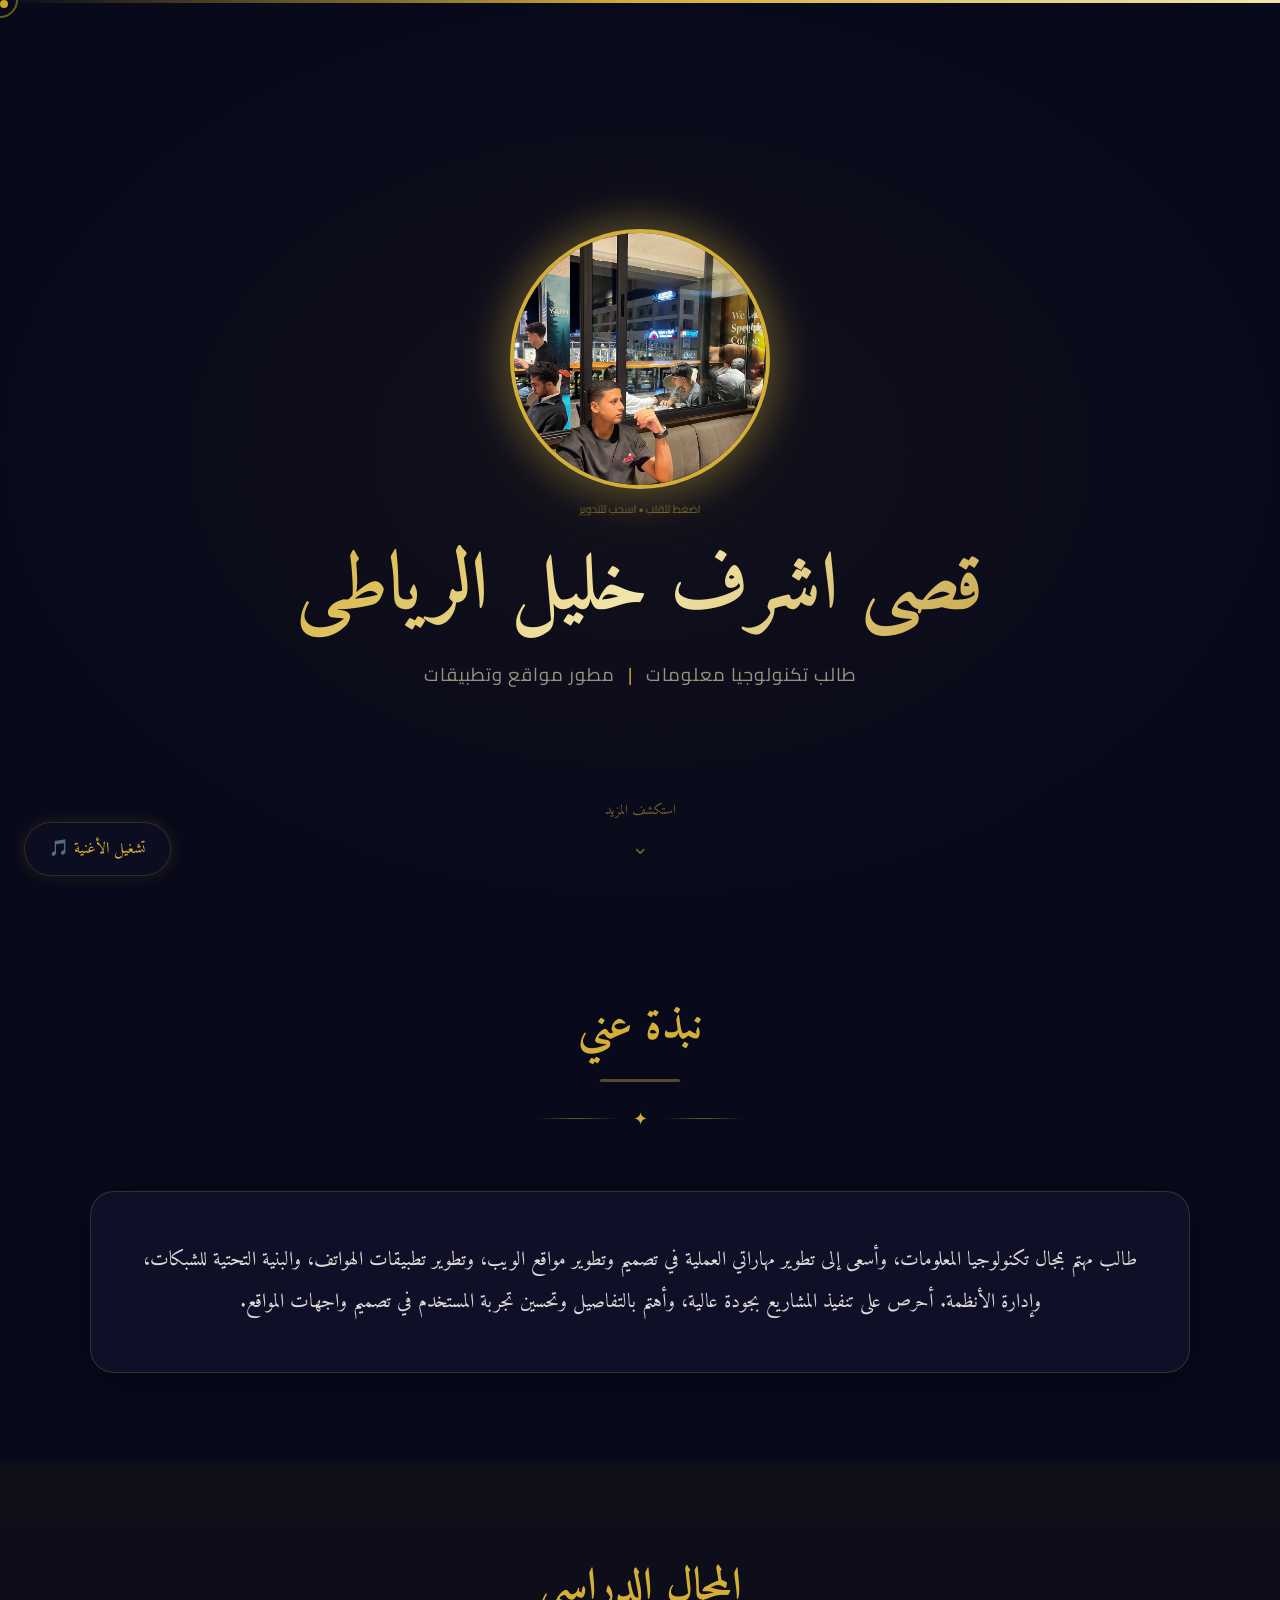
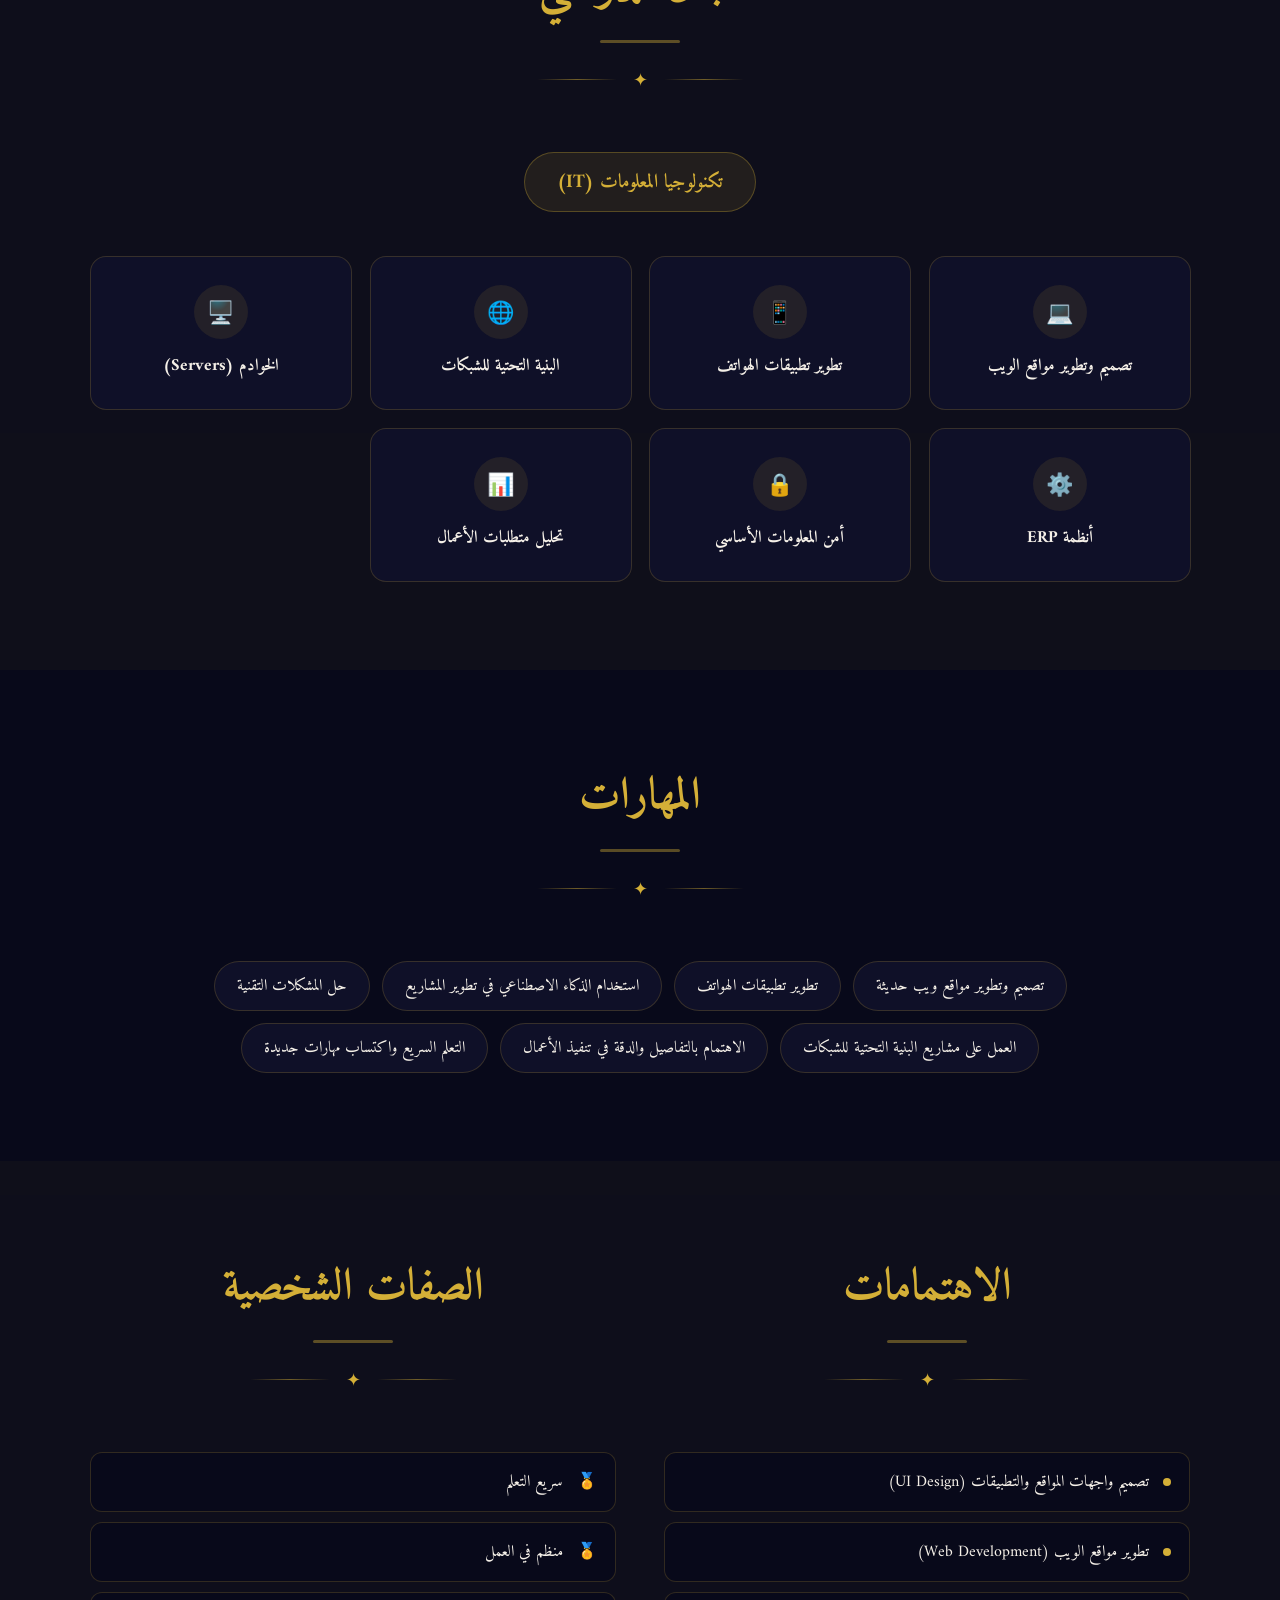
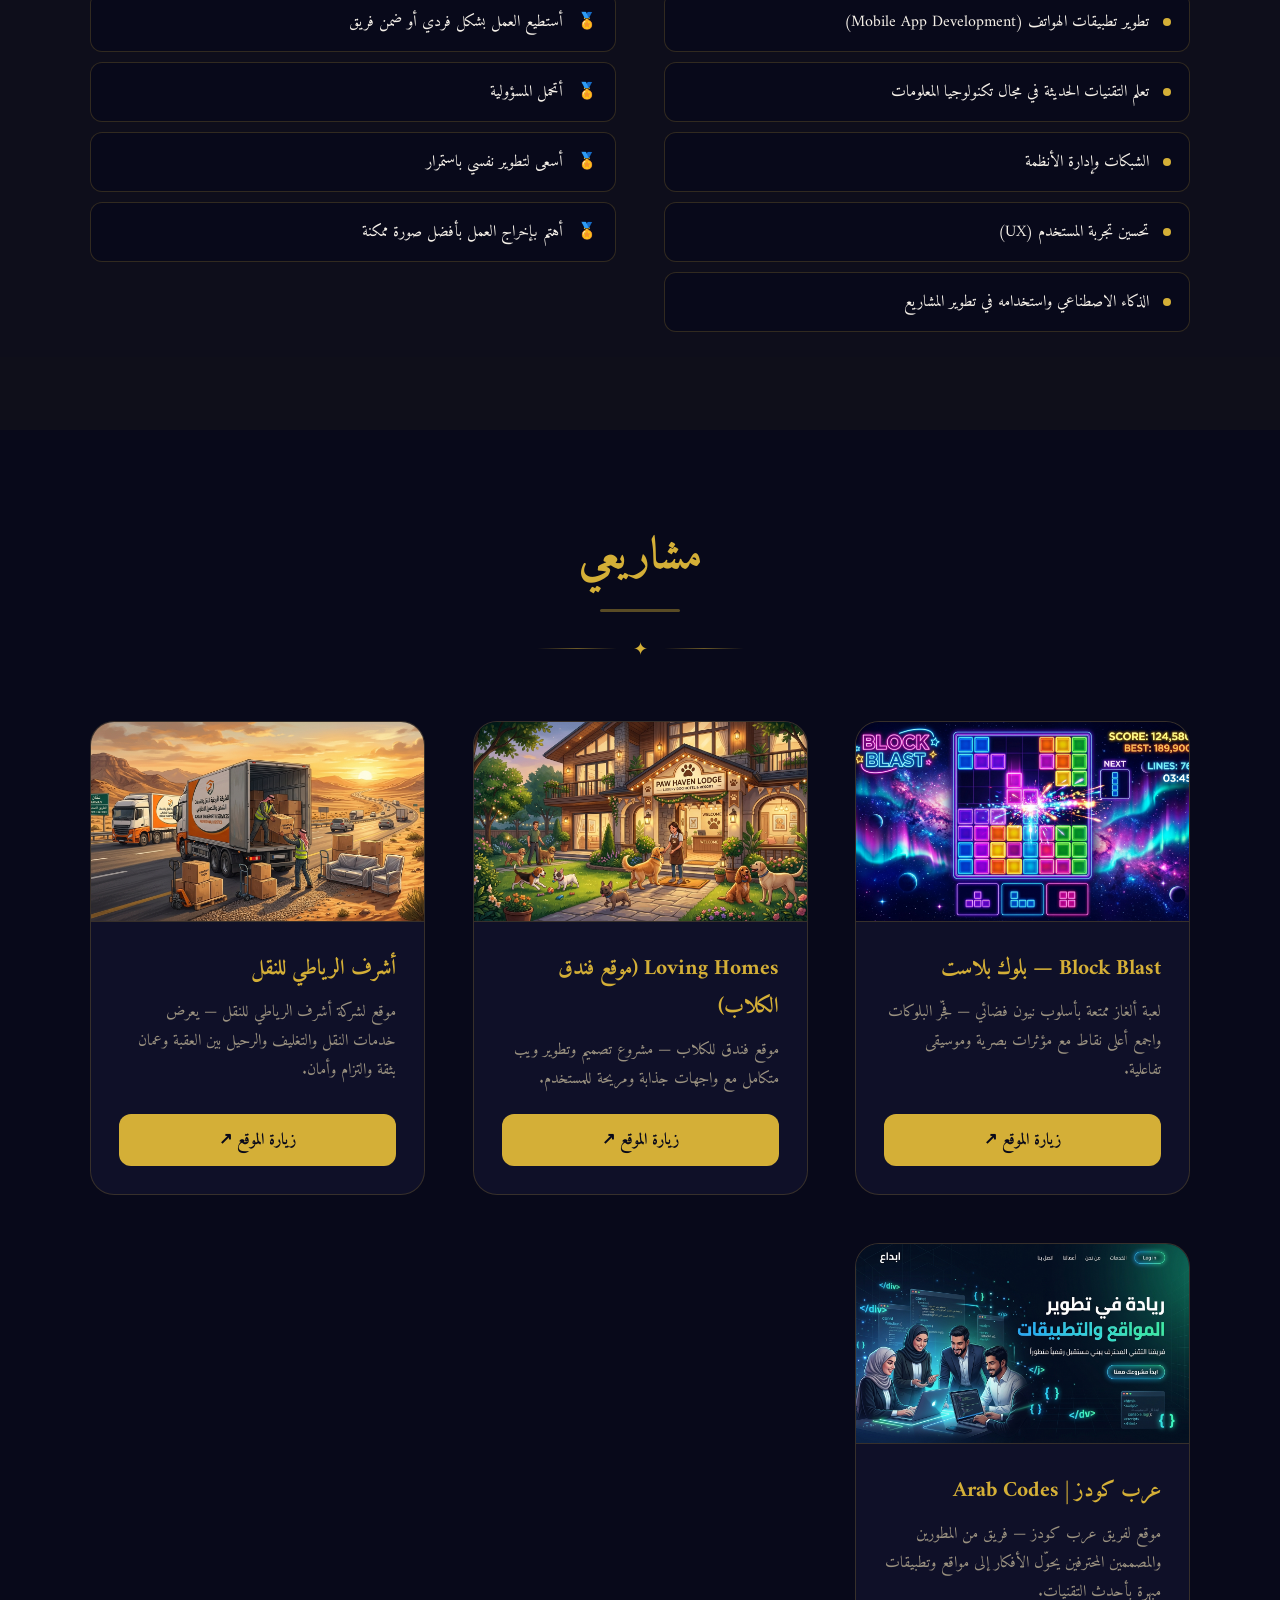
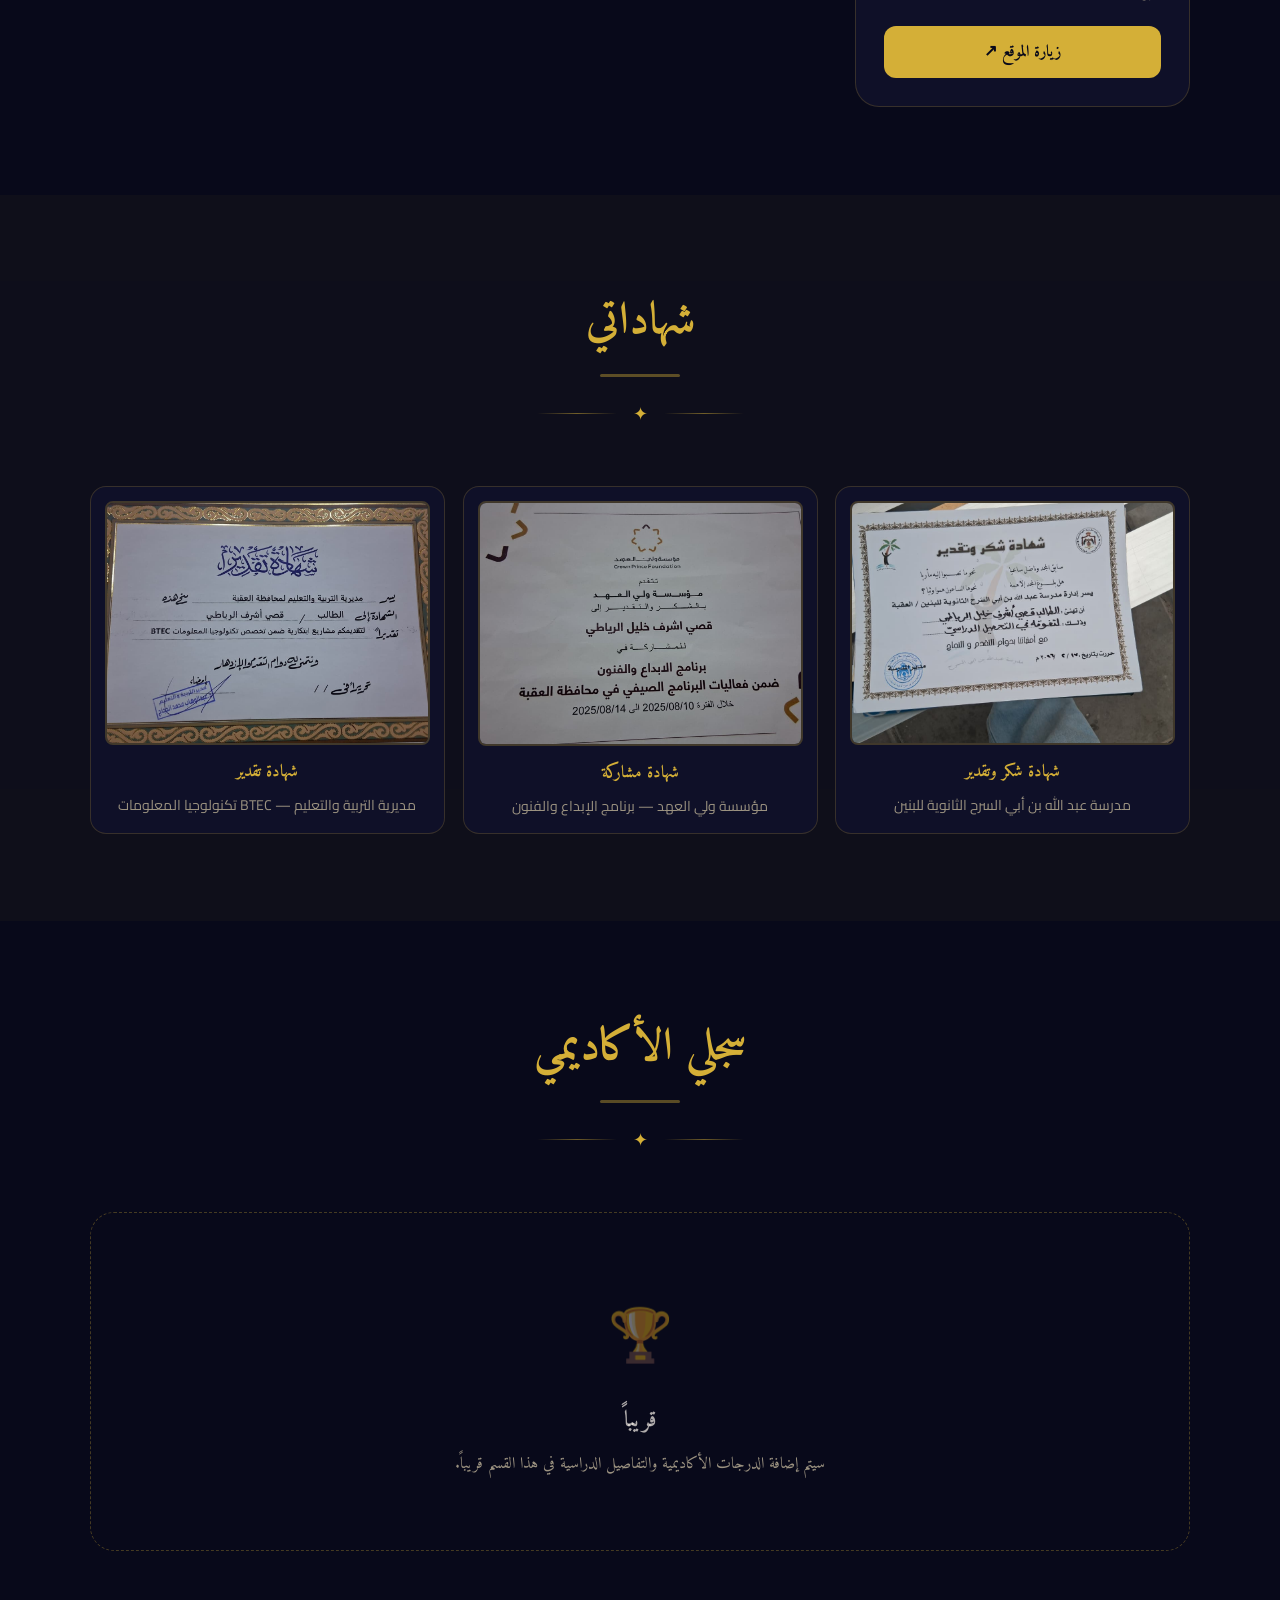
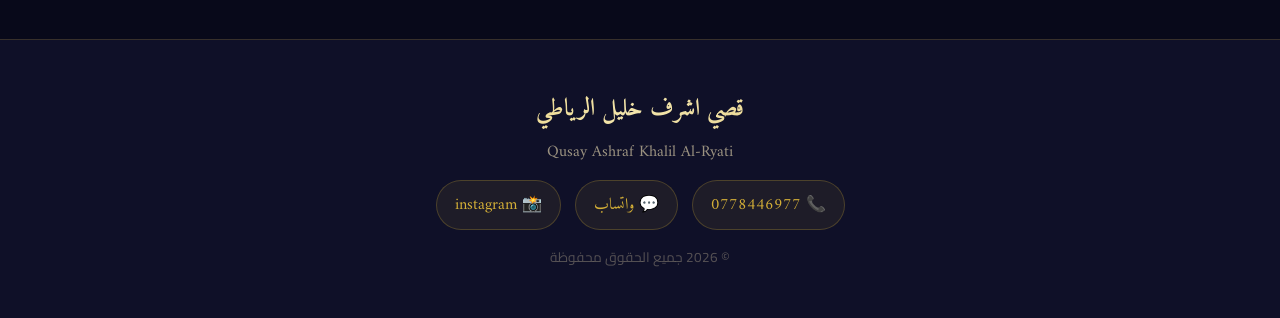
==== commit 530cdf34: "G G" ====
--- a/index.html
+++ b/index.html
@@ -3,7 +3,11 @@
 <head>
   <meta charset="UTF-8" />
   <meta name="viewport" content="width=device-width, initial-scale=1.0" />
-  <title>قصي اشرف خليل الرياطي</title>
+  <meta name="description" content="موقع شخصي (بورتفوليو) لقصي أشرف خليل الرياطي، طالب تكنولوجيا معلومات ومطور مواقع الويب وتطبيقات الهواتف." />
+  <meta name="keywords" content="قصي الرياطي, مطور ويب, مطور تطبيقات, بورتفوليو, تكنولوجيا معلومات, IT, Qusay Al-Ryati, الأردن, برمجة" />
+  <meta name="author" content="قصي أشرف خليل الرياطي" />
+  <meta name="google-site-verification" content="zQ8EjEEi9CCFMMo-hNd-brioG5xgrYNSvIc0lPUCxp4" />
+  <title>قصي اشرف خليل الرياطي | مطور مواقع وتطبيقات</title>
   <link rel="preconnect" href="https://fonts.googleapis.com" />
   <link rel="preconnect" href="https://fonts.gstatic.com" crossorigin />
   <link href="https://fonts.googleapis.com/css2?family=Amiri:ital,wght@0,400;0,700;1,400&family=Cairo:wght@300;400;600;700&display=swap" rel="stylesheet" />
@@ -1242,2492 +1246,4 @@
 </script>
 
 </body>
-</html><!DOCTYPE html>
-<html lang="ar" dir="rtl">
-<head>
-  <meta charset="UTF-8" />
-  <meta name="viewport" content="width=device-width, initial-scale=1.0" />
-  <title>قصي اشرف خليل الرياطي</title>
-  <link rel="preconnect" href="https://fonts.googleapis.com" />
-  <link rel="preconnect" href="https://fonts.gstatic.com" crossorigin />
-  <link href="https://fonts.googleapis.com/css2?family=Amiri:ital,wght@0,400;0,700;1,400&family=Cairo:wght@300;400;600;700&display=swap" rel="stylesheet" />
-  <style>
-    *, *::before, *::after { box-sizing: border-box; margin: 0; padding: 0; }
-
-    :root {
-      --gold: #D4AF37;
-      --gold-light: #F3E5AB;
-      --gold-dark: #C9A84C;
-      --bg: #08091a;
-      --card: #0f1028;
-      --text: #f5f0e8;
-      --muted: #9b9280;
-      --border: rgba(212,175,55,0.2);
-    }
-
-    html { scroll-behavior: smooth; }
-    body { font-family: 'Cairo', sans-serif; background: var(--bg); color: var(--text); overflow-x: hidden; }
-
-    /* ── TOP BAR ── */
-    .top-bar {
-      position: fixed; top: 0; left: 0; right: 0; height: 3px; z-index: 100;
-      background: linear-gradient(to right, var(--bg), var(--gold), var(--bg));
-    }
-
-    /* ── MUSIC BUTTON ── */
-    #music-btn {
-      position: fixed; bottom: 24px; left: 24px; z-index: 100;
-      background: rgba(13,14,34,0.88); backdrop-filter: blur(10px);
-      border: 1px solid var(--border); color: var(--gold);
-      padding: 12px 24px; border-radius: 999px;
-      font-family: 'Amiri', serif; font-size: 16px; cursor: pointer;
-      box-shadow: 0 0 15px rgba(212,175,55,0.15); transition: all 0.3s;
-      opacity: 0; animation: fadeIn 1s 1.5s forwards;
-    }
-    #music-btn:hover { background: var(--gold); color: var(--bg); }
-    #music-btn:disabled { opacity: 0.4; cursor: wait; }
-
-    /* ── HERO ── */
-    #hero {
-      min-height: 100dvh;
-      display: flex; flex-direction: column; align-items: center; justify-content: center;
-      padding: 80px 20px 60px; position: relative; text-align: center;
-      background: radial-gradient(ellipse at center, rgba(212,175,55,0.05) 0%, var(--bg) 70%);
-    }
-    .hero-photo-wrap {
-      position: relative; margin-bottom: 48px;
-      animation: fadeInDown 0.8s 0.2s both;
-      perspective: 1000px;
-      width: 260px; height: 260px;
-      cursor: grab;
-    }
-    .hero-photo-wrap:active { cursor: grabbing; }
-    .hero-photo-wrap::before {
-      content: ''; position: absolute; inset: -14px; border-radius: 50%;
-      background: rgba(212,175,55,0.18); filter: blur(22px);
-      animation: pulse 3s ease-in-out infinite;
-      z-index: 0;
-    }
-
-    /* ── بطاقة الـ Flip ── */
-    .flip-card-inner {
-      width: 100%; height: 100%;
-      position: relative;
-      transform-style: preserve-3d;
-      transition: transform 0.8s cubic-bezier(0.4, 0, 0.2, 1);
-      border-radius: 50%;
-    }
-    .flip-card-inner.flipped {
-      transform: rotateY(180deg);
-    }
-
-    .flip-front, .flip-back {
-      position: absolute; inset: 0;
-      backface-visibility: hidden;
-      -webkit-backface-visibility: hidden;
-      border-radius: 50%;
-      overflow: hidden;
-      border: 4px solid var(--gold);
-      box-shadow: 0 0 40px rgba(212,175,55,0.3);
-    }
-
-    .flip-front {
-      z-index: 2;
-    }
-    .flip-front img {
-      width: 100%; height: 100%; object-fit: cover;
-      display: block;
-    }
-
-    .flip-back {
-      transform: rotateY(180deg);
-      background: linear-gradient(135deg, #0f1028 0%, #1a1b40 50%, #0f1028 100%);
-      display: flex; flex-direction: column;
-      align-items: center; justify-content: center;
-      gap: 8px; padding: 20px;
-      z-index: 1;
-    }
-    .flip-back-icon {
-      font-size: 42px;
-      animation: pulse 2s ease-in-out infinite;
-    }
-    .flip-back-name {
-      font-family: 'Amiri', serif;
-      font-size: 1.1rem; font-weight: 700;
-      color: var(--gold);
-      text-align: center;
-    }
-    .flip-back-title {
-      font-family: 'Cairo', sans-serif;
-      font-size: 0.75rem;
-      color: var(--muted);
-      text-align: center;
-    }
-    .flip-hint {
-      font-size: 0.65rem;
-      color: rgba(212,175,55,0.4);
-      font-family: 'Cairo', sans-serif;
-      margin-top: 6px;
-    }
-
-    /* ── تلميح الضغط ── */
-    .tap-hint {
-      position: absolute; bottom: -30px; left: 50%; transform: translateX(-50%);
-      font-size: 0.7rem; color: rgba(212,175,55,0.5);
-      font-family: 'Cairo', sans-serif;
-      white-space: nowrap;
-      animation: fadeIn 1s 1.5s both;
-    }
-    .hero-name {
-      font-family: 'Amiri', serif;
-      font-size: clamp(2.2rem, 7vw, 5rem);
-      font-weight: 700;
-      background: linear-gradient(135deg, var(--gold) 0%, var(--gold-light) 50%, var(--gold-dark) 100%);
-      -webkit-background-clip: text; -webkit-text-fill-color: transparent; background-clip: text;
-      line-height: 1.3; margin-bottom: 16px;
-      animation: fadeInUp 0.8s 0.4s both;
-    }
-    .hero-sub {
-      font-size: 1.15rem; color: var(--muted); letter-spacing: 1px;
-      animation: fadeInUp 0.8s 0.6s both;
-    }
-    .hero-sub span { color: var(--gold); margin: 0 8px; }
-    .scroll-hint {
-      position: absolute; bottom: 32px; left: 50%; transform: translateX(-50%);
-      display: flex; flex-direction: column; align-items: center;
-      color: rgba(212,175,55,0.5); font-family: 'Amiri', serif; font-size: 14px; gap: 6px;
-      animation: fadeIn 1s 2s both;
-    }
-    .scroll-arrow { animation: bounce 2s ease-in-out infinite; font-size: 22px; }
-
-    /* ── SECTIONS ── */
-    section { padding: 88px 20px; }
-    section:nth-child(even) { background: rgba(212,175,55,0.03); }
-    .container { max-width: 1100px; margin: 0 auto; }
-
-    /* ── SECTION TITLE ── */
-    .section-title { text-align: center; margin-bottom: 56px; }
-    .section-title h2 {
-      font-family: 'Amiri', serif;
-      font-size: clamp(1.8rem, 5vw, 2.8rem);
-      color: var(--gold); display: inline-block; position: relative; padding-bottom: 16px;
-    }
-    .section-title h2::after {
-      content: ''; position: absolute; bottom: 0; left: 50%; transform: translateX(-50%);
-      width: 80px; height: 3px; background: rgba(212,175,55,0.4); border-radius: 2px;
-    }
-    .ornament {
-      display: flex; align-items: center; justify-content: center; gap: 16px; margin-top: 20px;
-    }
-    .ornament::before, .ornament::after {
-      content: ''; height: 1px; width: 80px;
-      background: linear-gradient(to right, transparent, rgba(212,175,55,0.5), transparent);
-    }
-    .ornament-star { color: var(--gold); font-size: 18px; }
-
-    /* ── ABOUT ── */
-    .about-card {
-      background: var(--card); border: 1px solid var(--border); border-radius: 24px;
-      padding: 48px; text-align: center;
-      font-family: 'Amiri', serif; font-size: 1.25rem; line-height: 2.1;
-      color: rgba(245,240,232,0.9); box-shadow: 0 8px 40px rgba(0,0,0,0.3);
-    }
-
-    /* ── GRIDS ── */
-    .grid-3 { display: grid; grid-template-columns: repeat(auto-fit, minmax(230px, 1fr)); gap: 18px; }
-    .grid-2 { display: grid; grid-template-columns: repeat(auto-fit, minmax(300px, 1fr)); gap: 48px; }
-
-    /* ── FIELD CARDS ── */
-    .field-card {
-      background: var(--card); border: 1px solid var(--border); border-radius: 16px;
-      padding: 28px 18px; display: flex; flex-direction: column; align-items: center;
-      text-align: center; gap: 12px;
-      transition: transform 0.3s, box-shadow 0.3s, border-color 0.3s; cursor: default;
-    }
-    .field-card:hover {
-      transform: translateY(-6px);
-      box-shadow: 0 12px 30px rgba(212,175,55,0.1);
-      border-color: rgba(212,175,55,0.5);
-    }
-    .field-icon {
-      width: 54px; height: 54px; border-radius: 50%;
-      background: rgba(212,175,55,0.1);
-      display: flex; align-items: center; justify-content: center;
-      font-size: 22px; transition: background 0.3s;
-    }
-    .field-card:hover .field-icon { background: var(--gold); }
-    .field-card h3 { font-family: 'Amiri', serif; font-size: 1.05rem; }
-
-    /* ── SKILLS ── */
-    .skills-wrap { display: flex; flex-wrap: wrap; justify-content: center; gap: 12px; }
-    .skill-tag {
-      padding: 10px 22px; background: var(--card); border: 1px solid var(--border);
-      border-radius: 999px; font-family: 'Amiri', serif; font-size: 1rem;
-      transition: all 0.3s; cursor: default;
-    }
-    .skill-tag:hover { border-color: var(--gold); box-shadow: 0 0 15px rgba(212,175,55,0.2); }
-
-    /* ── LIST ITEMS ── */
-    .list-item {
-      display: flex; align-items: center; gap: 14px;
-      background: var(--bg); border: 1px solid var(--border);
-      border-radius: 12px; padding: 15px 18px;
-      font-family: 'Amiri', serif; font-size: 1rem;
-      margin-bottom: 10px; transition: border-color 0.3s;
-    }
-    .list-item:hover { border-color: rgba(212,175,55,0.45); }
-    .dot { width: 8px; height: 8px; border-radius: 50%; background: var(--gold); flex-shrink: 0; }
-
-    /* ── PROJECTS ── */
-    .project-card {
-      background: var(--card); border: 1px solid var(--border); border-radius: 24px;
-      overflow: hidden; display: flex; flex-direction: column;
-      transition: transform 0.3s, box-shadow 0.3s;
-    }
-    .project-card:hover { transform: translateY(-6px); box-shadow: 0 16px 40px rgba(212,175,55,0.1); }
-    .project-banner {
-      height: 200px;
-      overflow: hidden;
-      border-bottom: 1px solid var(--border);
-    }
-    .project-banner img {
-      width: 100%; height: 100%; object-fit: cover;
-      transition: transform 0.5s;
-    }
-    .project-card:hover .project-banner img { transform: scale(1.06); }
-    .project-body { padding: 28px; flex: 1; display: flex; flex-direction: column; }
-    .project-body h3 { font-family: 'Amiri', serif; font-size: 1.35rem; color: var(--gold); margin-bottom: 10px; }
-    .project-body p { color: var(--muted); font-family: 'Amiri', serif; font-size: 1rem; line-height: 1.8; flex: 1; }
-    .visit-btn {
-      display: inline-flex; align-items: center; justify-content: center; gap: 8px;
-      background: var(--gold); color: var(--bg); border: none; border-radius: 12px;
-      padding: 12px 24px; margin-top: 20px;
-      font-family: 'Amiri', serif; font-size: 1rem; font-weight: 700;
-      text-decoration: none; transition: opacity 0.3s;
-    }
-    .visit-btn:hover { opacity: 0.85; }
-
-    /* ── CERTIFICATES ── */
-    .cert-card {
-      background: var(--card); border: 1px solid var(--border); border-radius: 16px;
-      padding: 14px; display: flex; flex-direction: column;
-      transition: transform 0.3s, border-color 0.3s; cursor: pointer;
-    }
-    .cert-card:hover { transform: translateY(-4px); border-color: rgba(212,175,55,0.5); }
-    .cert-img-wrap {
-      border-radius: 8px; overflow: hidden;
-      border: 2px solid rgba(212,175,55,0.25); margin-bottom: 12px;
-    }
-    .cert-img-wrap img {
-      width: 100%; display: block; transition: transform 0.5s;
-      aspect-ratio: 4/3; object-fit: cover;
-    }
-    .cert-card:hover .cert-img-wrap img { transform: scale(1.04); }
-    .cert-card h4 { font-family: 'Amiri', serif; color: var(--gold); text-align: center; font-size: 1.05rem; margin-bottom: 5px; }
-    .cert-card p { color: var(--muted); text-align: center; font-size: 0.88rem; }
-
-    /* ── SPEC BADGE ── */
-    .spec-badge {
-      display: inline-block; padding: 12px 32px;
-      background: rgba(212,175,55,0.1); border: 1px solid rgba(212,175,55,0.3);
-      border-radius: 999px; color: var(--gold);
-      font-family: 'Amiri', serif; font-size: 1.2rem; font-weight: 700; margin-bottom: 44px;
-    }
-
-    /* ── GRADES ── */
-    .grades-box {
-      border: 1px dashed rgba(212,175,55,0.3); border-radius: 24px;
-      padding: 72px 40px; text-align: center;
-    }
-    .grades-box .icon { font-size: 52px; margin-bottom: 18px; opacity: 0.4; }
-    .grades-box h3 { font-family: 'Amiri', serif; font-size: 1.4rem; color: rgba(245,240,232,0.7); margin-bottom: 10px; }
-    .grades-box p { color: var(--muted); font-family: 'Amiri', serif; }
-
-    /* ── FOOTER ── */
-    footer { border-top: 1px solid var(--border); background: var(--card); padding: 48px 20px; text-align: center; }
-    footer h2 {
-      font-family: 'Amiri', serif; font-size: 1.5rem; font-weight: 700;
-      background: linear-gradient(135deg, var(--gold), var(--gold-light), var(--gold-dark));
-      -webkit-background-clip: text; -webkit-text-fill-color: transparent; background-clip: text;
-      margin-bottom: 8px;
-    }
-    footer .sub { color: var(--muted); font-family: 'Amiri', serif; margin-bottom: 14px; }
-    footer .copy { color: rgba(155,146,128,0.5); font-size: 0.85rem; }
-
-    .contact-links {
-      display: flex;
-      gap: 14px;
-      justify-content: center;
-      flex-wrap: wrap;
-      margin-bottom: 14px;
-    }
-    .contact-link {
-      display: inline-flex;
-      align-items: center;
-      justify-content: center;
-      gap: 8px;
-      padding: 10px 18px;
-      border-radius: 999px;
-      border: 1px solid rgba(212,175,55,0.25);
-      background: rgba(212,175,55,0.08);
-      color: var(--gold);
-      font-family: 'Amiri', serif;
-      font-size: 1rem;
-      text-decoration: none;
-      transition: transform 0.2s, border-color 0.2s, background 0.2s;
-    }
-    .contact-link:hover {
-      transform: translateY(-2px);
-      border-color: rgba(212,175,55,0.55);
-      background: rgba(212,175,55,0.14);
-    }
-
-    /* ── ANIMATIONS ── */
-    @keyframes fadeIn    { from { opacity: 0 } to { opacity: 1 } }
-    @keyframes fadeInDown{ from { opacity: 0; transform: translateY(-30px) } to { opacity: 1; transform: translateY(0) } }
-    @keyframes fadeInUp  { from { opacity: 0; transform: translateY(30px)  } to { opacity: 1; transform: translateY(0) } }
-    @keyframes pulse     { 0%,100% { opacity:.5; transform:scale(1) } 50% { opacity:.8; transform:scale(1.06) } }
-    @keyframes bounce    { 0%,100% { transform:translateY(0) } 50% { transform:translateY(8px) } }
-
-    /* ── شريط التمرير المتحرك ── */
-    @keyframes shimmerBar {
-      0% { background-position: -200% 0; }
-      100% { background-position: 200% 0; }
-    }
-    .top-bar {
-      background: linear-gradient(90deg, var(--bg), var(--gold), var(--gold-light), var(--gold), var(--bg));
-      background-size: 200% 100%;
-      animation: shimmerBar 4s linear infinite;
-    }
-
-    /* ── تأثير النجوم المتلألئة ── */
-    @keyframes twinkle {
-      0%, 100% { opacity: 0.2; transform: scale(0.8); }
-      50% { opacity: 1; transform: scale(1.2); }
-    }
-
-    /* ── REVEAL مع تأخير متسلسل ── */
-    .reveal { opacity: 0; transform: translateY(35px); transition: opacity 0.8s cubic-bezier(0.22,1,0.36,1), transform 0.8s cubic-bezier(0.22,1,0.36,1); }
-    .reveal.visible { opacity: 1; transform: translateY(0); }
-    .reveal.visible:nth-child(1) { transition-delay: 0s; }
-    .reveal.visible:nth-child(2) { transition-delay: 0.1s; }
-    .reveal.visible:nth-child(3) { transition-delay: 0.2s; }
-    .reveal.visible:nth-child(4) { transition-delay: 0.3s; }
-    .reveal.visible:nth-child(5) { transition-delay: 0.4s; }
-    .reveal.visible:nth-child(6) { transition-delay: 0.5s; }
-    .reveal.visible:nth-child(7) { transition-delay: 0.6s; }
-
-    /* ── تأثير 3D Tilt للبطاقات ── */
-    .project-card, .field-card, .cert-card {
-      transform-style: preserve-3d;
-      perspective: 800px;
-      will-change: transform;
-    }
-    .project-card.tilt, .field-card.tilt, .cert-card.tilt {
-      transition: transform 0.1s ease-out, box-shadow 0.3s;
-    }
-
-    /* ── توهج ذهبي متحرك على حدود البطاقات ── */
-    @keyframes borderGlow {
-      0%, 100% { border-color: rgba(212,175,55,0.2); box-shadow: 0 0 0 rgba(212,175,55,0); }
-      50% { border-color: rgba(212,175,55,0.5); box-shadow: 0 0 20px rgba(212,175,55,0.08); }
-    }
-    .project-card:hover, .field-card:hover, .cert-card:hover {
-      animation: borderGlow 2s ease-in-out infinite;
-    }
-
-    /* ── الأزرار - تأثير Ripple + توهج ── */
-    .visit-btn {
-      position: relative; overflow: hidden;
-      transition: all 0.4s cubic-bezier(0.22,1,0.36,1);
-    }
-    .visit-btn::before {
-      content: ''; position: absolute; inset: 0;
-      background: linear-gradient(135deg, transparent 30%, rgba(255,255,255,0.2) 50%, transparent 70%);
-      transform: translateX(-100%);
-      transition: transform 0.6s;
-    }
-    .visit-btn:hover::before { transform: translateX(100%); }
-    .visit-btn:hover {
-      transform: translateY(-3px) scale(1.03);
-      box-shadow: 0 8px 25px rgba(212,175,55,0.35);
-    }
-    .visit-btn:active {
-      transform: translateY(0) scale(0.97);
-      box-shadow: 0 2px 8px rgba(212,175,55,0.2);
-    }
-    .visit-btn .ripple {
-      position: absolute; border-radius: 50%;
-      background: rgba(255,255,255,0.4);
-      transform: scale(0); animation: rippleAnim 0.6s ease-out forwards;
-      pointer-events: none;
-    }
-    @keyframes rippleAnim {
-      to { transform: scale(4); opacity: 0; }
-    }
-
-    /* ── زر الموسيقى - نبض ── */
-    @keyframes musicPulse {
-      0%, 100% { box-shadow: 0 0 15px rgba(212,175,55,0.15); }
-      50% { box-shadow: 0 0 25px rgba(212,175,55,0.35), 0 0 50px rgba(212,175,55,0.1); }
-    }
-    #music-btn:hover { animation: musicPulse 1.5s ease-in-out infinite; }
-
-    /* ── Skill Tags تموج ── */
-    .skill-tag {
-      transition: all 0.4s cubic-bezier(0.22,1,0.36,1);
-    }
-    .skill-tag:hover {
-      transform: translateY(-4px) scale(1.05);
-      border-color: var(--gold);
-      box-shadow: 0 8px 20px rgba(212,175,55,0.2);
-      background: rgba(212,175,55,0.08);
-    }
-
-    /* ── List Items انزلاق ── */
-    .list-item {
-      transition: all 0.4s cubic-bezier(0.22,1,0.36,1);
-    }
-    .list-item:hover {
-      transform: translateX(-8px);
-      border-color: rgba(212,175,55,0.5);
-      background: rgba(212,175,55,0.04);
-      box-shadow: 4px 0 0 var(--gold);
-    }
-
-    /* ── Contact Links ── */
-    .contact-link {
-      transition: all 0.4s cubic-bezier(0.22,1,0.36,1);
-      position: relative; overflow: hidden;
-    }
-    .contact-link::after {
-      content: ''; position: absolute; bottom: 0; right: 0;
-      width: 0; height: 2px; background: var(--gold);
-      transition: width 0.4s;
-    }
-    .contact-link:hover::after { width: 100%; }
-    .contact-link:hover {
-      transform: translateY(-3px) scale(1.05);
-      border-color: rgba(212,175,55,0.6);
-      background: rgba(212,175,55,0.15);
-      box-shadow: 0 6px 20px rgba(212,175,55,0.15);
-    }
-
-    /* ── نقاط الماوس المخصصة (ديسكتوب فقط) ── */
-    .cursor-dot {
-      position: fixed; top: 0; left: 0; z-index: 999;
-      width: 8px; height: 8px; border-radius: 50%;
-      background: var(--gold); pointer-events: none;
-      transition: transform 0.1s; mix-blend-mode: difference;
-    }
-    .cursor-ring {
-      position: fixed; top: 0; left: 0; z-index: 998;
-      width: 36px; height: 36px; border-radius: 50%;
-      border: 2px solid rgba(212,175,55,0.5);
-      pointer-events: none; transition: all 0.15s ease-out;
-      mix-blend-mode: difference;
-    }
-    .cursor-ring.hover-grow {
-      width: 56px; height: 56px;
-      border-color: var(--gold);
-      background: rgba(212,175,55,0.08);
-    }
-
-    /* ── ذرات متطايرة خلف الماوس ── */
-    .mouse-particle {
-      position: fixed; z-index: 997; pointer-events: none;
-      width: 4px; height: 4px; border-radius: 50%;
-      background: var(--gold); opacity: 0.7;
-      animation: particleFade 0.8s ease-out forwards;
-    }
-    @keyframes particleFade {
-      0% { transform: scale(1); opacity: 0.7; }
-      100% { transform: scale(0) translateY(-20px); opacity: 0; }
-    }
-
-    /* ── Floating particles خلفية ── */
-    .bg-particle {
-      position: fixed; z-index: 0; pointer-events: none;
-      border-radius: 50%; background: rgba(212,175,55,0.15);
-      animation: floatParticle linear infinite;
-    }
-    @keyframes floatParticle {
-      0% { transform: translateY(100vh) rotate(0deg); opacity: 0; }
-      10% { opacity: 1; }
-      90% { opacity: 1; }
-      100% { transform: translateY(-10vh) rotate(720deg); opacity: 0; }
-    }
-
-    /* ── أنيميشن Section Title ── */
-    .section-title h2 {
-      transition: all 0.4s;
-    }
-    .section-title h2::after {
-      transition: width 0.6s cubic-bezier(0.22,1,0.36,1);
-      width: 0;
-    }
-    .reveal.visible .section-title h2::after,
-    .section-title.reveal.visible h2::after {
-      width: 80px;
-    }
-
-    /* ── أزرار مغناطيسية ── */
-    .magnetic-btn {
-      transition: transform 0.3s cubic-bezier(0.22,1,0.36,1);
-      will-change: transform;
-    }
-    .magnetic-btn:hover {
-      box-shadow: 0 10px 30px rgba(212,175,55,0.3);
-    }
-
-    /* ══ MOBILE ANIMATIONS ══ */
-    @media (max-width: 768px) {
-      /* إخفاء مؤشر الماوس المخصص */
-      .cursor-dot, .cursor-ring { display: none !important; }
-
-      /* تأثير الضغط على الأزرار */
-      .visit-btn:active {
-        transform: scale(0.93);
-        box-shadow: 0 0 20px rgba(212,175,55,0.3);
-      }
-
-      /* بطاقات - ضغط تفاعلي */
-      .project-card:active, .field-card:active, .cert-card:active {
-        transform: scale(0.97);
-        box-shadow: 0 0 25px rgba(212,175,55,0.15);
-      }
-
-      /* Skill tags */
-      .skill-tag:active {
-        transform: scale(0.93);
-        background: rgba(212,175,55,0.12);
-        border-color: var(--gold);
-      }
-
-      /* List items */
-      .list-item:active {
-        transform: translateX(-6px) scale(0.98);
-        border-color: rgba(212,175,55,0.5);
-        background: rgba(212,175,55,0.06);
-      }
-
-      /* Contact links */
-      .contact-link:active {
-        transform: scale(0.94);
-        background: rgba(212,175,55,0.18);
-      }
-    }
-
-    /* ── تقليل الحركة لمن يفضّل ذلك ── */
-    @media (prefers-reduced-motion: reduce) {
-      *, *::before, *::after {
-        animation-duration: 0.01ms !important;
-        transition-duration: 0.01ms !important;
-      }
-    }
-
-    /* ── MODAL ── */
-    .modal-overlay {
-      display: none; position: fixed; inset: 0; z-index: 300;
-      background: rgba(0,0,0,0.88); align-items: center; justify-content: center;
-    }
-    .modal-overlay.open { display: flex; }
-    .modal-img { max-width: 90vw; max-height: 90vh; border-radius: 12px; border: 2px solid var(--gold); }
-    .modal-close {
-      position: absolute; top: 18px; left: 18px; font-size: 30px;
-      color: var(--gold); cursor: pointer; background: none; border: none; font-family: serif;
-    }
-
-    @media (max-width: 600px) {
-      .hero-photo-wrap { width: 200px; height: 200px; }
-      .about-card { padding: 24px 18px; font-size: 1.05rem; }
-      .grid-2 { grid-template-columns: 1fr; gap: 32px; }
-      .flip-back-icon { font-size: 32px; }
-      .flip-back-name { font-size: 0.95rem; }
-      .flip-back-title { font-size: 0.65rem; }
-      .tap-hint { font-size: 0.6rem; }
-    }
-  </style>
-</head>
-<body>
-
-<!-- مؤشر ماوس مخصص -->
-<div class="cursor-dot" id="cursorDot"></div>
-<div class="cursor-ring" id="cursorRing"></div>
-
-<div class="top-bar"></div>
-<div id="yt-player" style="position:absolute;pointer-events:none;width:0;height:0;overflow:hidden;"></div>
-<button id="music-btn" onclick="toggleMusic()">تشغيل الأغنية 🎵</button>
-
-<!-- ══════════ HERO ══════════ -->
-<section id="hero">
-  <div class="hero-photo-wrap" id="heroFlip">
-    <div class="flip-card-inner" id="flipInner">
-      <div class="flip-front">
-        <img src="photo.jpg" alt="قصي اشرف خليل الرياطي" />
-      </div>
-      <div class="flip-back">
-        <div class="flip-back-icon">💻</div>
-        <div class="flip-back-name">قصي الرياطي</div>
-        <div class="flip-back-title">مطور مواقع وتطبيقات</div>
-        <div class="flip-hint">✦ IT Student ✦</div>
-      </div>
-    </div>
-    <div class="tap-hint">اضغط للقلب • اسحب للتدوير</div>
-  </div>
-  <h1 class="hero-name">قصي اشرف خليل الرياطي</h1>
-  <p class="hero-sub">طالب تكنولوجيا معلومات <span>|</span> مطور مواقع وتطبيقات</p>
-  <div class="scroll-hint">
-    <span>استكشف المزيد</span>
-    <div class="scroll-arrow">⌄</div>
-  </div>
-</section>
-
-<!-- ══════════ ABOUT ══════════ -->
-<section>
-  <div class="container">
-    <div class="section-title reveal">
-      <h2>نبذة عني</h2>
-      <div class="ornament"><span class="ornament-star">✦</span></div>
-    </div>
-    <div class="about-card reveal">
-      طالب مهتم بمجال تكنولوجيا المعلومات، وأسعى إلى تطوير مهاراتي العملية في تصميم وتطوير مواقع الويب، وتطوير تطبيقات الهواتف، والبنية التحتية للشبكات، وإدارة الأنظمة. أحرص على تنفيذ المشاريع بجودة عالية، وأهتم بالتفاصيل وتحسين تجربة المستخدم في تصميم واجهات المواقع.
-    </div>
-  </div>
-</section>
-
-<!-- ══════════ ACADEMIC FIELD ══════════ -->
-<section>
-  <div class="container">
-    <div class="section-title reveal">
-      <h2>المجال الدراسي</h2>
-      <div class="ornament"><span class="ornament-star">✦</span></div>
-    </div>
-    <div style="text-align:center" class="reveal">
-      <div class="spec-badge">تكنولوجيا المعلومات (IT)</div>
-    </div>
-    <div class="grid-3">
-      <div class="field-card reveal"><div class="field-icon">💻</div><h3>تصميم وتطوير مواقع الويب</h3></div>
-      <div class="field-card reveal"><div class="field-icon">📱</div><h3>تطوير تطبيقات الهواتف</h3></div>
-      <div class="field-card reveal"><div class="field-icon">🌐</div><h3>البنية التحتية للشبكات</h3></div>
-      <div class="field-card reveal"><div class="field-icon">🖥️</div><h3>الخوادم (Servers)</h3></div>
-      <div class="field-card reveal"><div class="field-icon">⚙️</div><h3>أنظمة ERP</h3></div>
-      <div class="field-card reveal"><div class="field-icon">🔒</div><h3>أمن المعلومات الأساسي</h3></div>
-      <div class="field-card reveal"><div class="field-icon">📊</div><h3>تحليل متطلبات الأعمال</h3></div>
-    </div>
-  </div>
-</section>
-
-<!-- ══════════ SKILLS ══════════ -->
-<section>
-  <div class="container">
-    <div class="section-title reveal">
-      <h2>المهارات</h2>
-      <div class="ornament"><span class="ornament-star">✦</span></div>
-    </div>
-    <div class="skills-wrap reveal">
-      <div class="skill-tag">تصميم وتطوير مواقع ويب حديثة</div>
-      <div class="skill-tag">تطوير تطبيقات الهواتف</div>
-      <div class="skill-tag">استخدام الذكاء الاصطناعي في تطوير المشاريع</div>
-      <div class="skill-tag">حل المشكلات التقنية</div>
-      <div class="skill-tag">العمل على مشاريع البنية التحتية للشبكات</div>
-      <div class="skill-tag">الاهتمام بالتفاصيل والدقة في تنفيذ الأعمال</div>
-      <div class="skill-tag">التعلم السريع واكتساب مهارات جديدة</div>
-    </div>
-  </div>
-</section>
-
-<!-- ══════════ INTERESTS & QUALITIES ══════════ -->
-<section>
-  <div class="container">
-    <div class="grid-2">
-      <div>
-        <div class="section-title reveal">
-          <h2>الاهتمامات</h2>
-          <div class="ornament"><span class="ornament-star">✦</span></div>
-        </div>
-        <div class="list-item reveal"><div class="dot"></div>تصميم واجهات المواقع والتطبيقات (UI Design)</div>
-        <div class="list-item reveal"><div class="dot"></div>تطوير مواقع الويب (Web Development)</div>
-        <div class="list-item reveal"><div class="dot"></div>تطوير تطبيقات الهواتف (Mobile App Development)</div>
-        <div class="list-item reveal"><div class="dot"></div>تعلم التقنيات الحديثة في مجال تكنولوجيا المعلومات</div>
-        <div class="list-item reveal"><div class="dot"></div>الشبكات وإدارة الأنظمة</div>
-        <div class="list-item reveal"><div class="dot"></div>تحسين تجربة المستخدم (UX)</div>
-        <div class="list-item reveal"><div class="dot"></div>الذكاء الاصطناعي واستخدامه في تطوير المشاريع</div>
-      </div>
-      <div>
-        <div class="section-title reveal">
-          <h2>الصفات الشخصية</h2>
-          <div class="ornament"><span class="ornament-star">✦</span></div>
-        </div>
-        <div class="list-item reveal"><span style="color:var(--gold)">🏅</span> سريع التعلم</div>
-        <div class="list-item reveal"><span style="color:var(--gold)">🏅</span> منظم في العمل</div>
-        <div class="list-item reveal"><span style="color:var(--gold)">🏅</span> أستطيع العمل بشكل فردي أو ضمن فريق</div>
-        <div class="list-item reveal"><span style="color:var(--gold)">🏅</span> أتحمل المسؤولية</div>
-        <div class="list-item reveal"><span style="color:var(--gold)">🏅</span> أسعى لتطوير نفسي باستمرار</div>
-        <div class="list-item reveal"><span style="color:var(--gold)">🏅</span> أهتم بإخراج العمل بأفضل صورة ممكنة</div>
-      </div>
-    </div>
-  </div>
-</section>
-
-<!-- ══════════ PROJECTS ══════════ -->
-<section>
-  <div class="container">
-    <div class="section-title reveal">
-      <h2>مشاريعي</h2>
-      <div class="ornament"><span class="ornament-star">✦</span></div>
-    </div>
-    <div class="grid-2">
-      <div class="project-card reveal">
-        <div class="project-banner"><img src="blockblast-cover.jpg" alt="Block Blast" /></div>
-        <div class="project-body">
-          <h3>Block Blast — بلوك بلاست</h3>
-          <p>لعبة ألغاز ممتعة بأسلوب نيون فضائي — فجّر البلوكات واجمع أعلى نقاط مع مؤثرات بصرية وموسيقى تفاعلية.</p>
-          <a class="visit-btn" href="https://qusay2009.github.io/portfolio2009/" target="_blank" rel="noopener noreferrer">
-            زيارة الموقع ↗
-          </a>
-        </div>
-      </div>
-      <div class="project-card reveal">
-        <div class="project-banner"><img src="loving-homes-cover.jpg" alt="Loving Homes" /></div>
-        <div class="project-body">
-          <h3>Loving Homes (موقع فندق الكلاب)</h3>
-          <p>موقع فندق للكلاب — مشروع تصميم وتطوير ويب متكامل مع واجهات جذابة ومريحة للمستخدم.</p>
-          <a class="visit-btn" href="https://qusayalrytai-art.github.io/Loving-Homes.github.io/" target="_blank" rel="noopener noreferrer">
-            زيارة الموقع ↗
-          </a>
-        </div>
-      </div>
-      <div class="project-card reveal">
-        <div class="project-banner"><img src="ashraf-transport-cover.jpg" alt="أشرف الرياطي للنقل" /></div>
-        <div class="project-body">
-          <h3>أشرف الرياطي للنقل</h3>
-          <p>موقع لشركة أشرف الرياطي للنقل — يعرض خدمات النقل والتغليف والرحيل بين العقبة وعمان بثقة والتزام وأمان.</p>
-          <a class="visit-btn" href="https://qusayalrytai-art.github.io/ashraf-transport/#about" target="_blank" rel="noopener noreferrer">
-            زيارة الموقع ↗
-          </a>
-        </div>
-      </div>
-      <div class="project-card reveal">
-        <div class="project-banner"><img src="arabcodes-cover.jpg" alt="عرب كودز" /></div>
-        <div class="project-body">
-          <h3>عرب كودز | Arab Codes</h3>
-          <p>موقع لفريق عرب كودز — فريق من المطورين والمصممين المحترفين يحوّل الأفكار إلى مواقع وتطبيقات مبهرة بأحدث التقنيات.</p>
-          <a class="visit-btn" href="https://qusayalrytai-art.github.io/-1/" target="_blank" rel="noopener noreferrer">
-            زيارة الموقع ↗
-          </a>
-        </div>
-      </div>
-    </div>
-  </div>
-</section>
-
-<!-- ══════════ CERTIFICATES ══════════ -->
-<section>
-  <div class="container">
-    <div class="section-title reveal">
-      <h2>شهاداتي</h2>
-      <div class="ornament"><span class="ornament-star">✦</span></div>
-    </div>
-    <div class="grid-3">
-      <div class="cert-card reveal" onclick="openModal(0)">
-        <div class="cert-img-wrap">
-          <img id="ci0" src="cert1.jpg" alt="شهادة شكر وتقدير" />
-        </div>
-        <h4>شهادة شكر وتقدير</h4>
-        <p>مدرسة عبد الله بن أبي السرح الثانوية للبنين</p>
-      </div>
-      <div class="cert-card reveal" onclick="openModal(1)">
-        <div class="cert-img-wrap">
-          <img id="ci1" src="cert2.jpg" alt="شهادة مشاركة" />
-        </div>
-        <h4>شهادة مشاركة</h4>
-        <p>مؤسسة ولي العهد — برنامج الإبداع والفنون</p>
-      </div>
-      <div class="cert-card reveal" onclick="openModal(2)">
-        <div class="cert-img-wrap">
-          <img id="ci2" src="cert3.jpg" alt="شهادة تقدير" />
-        </div>
-        <h4>شهادة تقدير</h4>
-        <p>مديرية التربية والتعليم — BTEC تكنولوجيا المعلومات</p>
-      </div>
-    </div>
-  </div>
-</section>
-
-<!-- ══════════ GRADES ══════════ -->
-<section>
-  <div class="container">
-    <div class="section-title reveal">
-      <h2>سجلي الأكاديمي</h2>
-      <div class="ornament"><span class="ornament-star">✦</span></div>
-    </div>
-    <div class="grades-box reveal">
-      <div class="icon">🏆</div>
-      <h3>قريباً</h3>
-      <p>سيتم إضافة الدرجات الأكاديمية والتفاصيل الدراسية في هذا القسم قريباً.</p>
-    </div>
-  </div>
-</section>
-
-<!-- ══════════ FOOTER ══════════ -->
-<footer>
-  <h2>قصي اشرف خليل الرياطي</h2>
-  <p class="sub">Qusay Ashraf Khalil Al-Ryati</p>
-  <div class="contact-links">
-    <a class="contact-link" href="tel:0778446977" aria-label="اتصل على 0778446977">📞 0778446977</a>
-    <a class="contact-link" href="https://wa.me/0778446977" target="_blank" rel="noopener noreferrer" aria-label="واتساب 0778446977">💬 واتساب</a>
-    <a class="contact-link" href="https://www.instagram.com/q_usa_y2009/" target="_blank" rel="noopener noreferrer">📸 instagram</a>
-  </div>
-  <p class="copy">© 2026 جميع الحقوق محفوظة</p>
-</footer>
-
-<!-- ══════════ MODAL ══════════ -->
-<div class="modal-overlay" id="modal" onclick="closeModal()">
-  <button class="modal-close" onclick="closeModal()">✕</button>
-  <img class="modal-img" id="modal-img" src="" alt="شهادة" onclick="event.stopPropagation()" />
-</div>
-
-<script>
-  // ── Scroll Reveal ──
-  var obs = new IntersectionObserver(function(entries) {
-    entries.forEach(function(e) {
-      if (e.isIntersecting) e.target.classList.add('visible');
-    });
-  }, { threshold: 0.1 });
-  document.querySelectorAll('.reveal').forEach(function(r) { obs.observe(r); });
-
-  // ── Music Player (song.mp3) ──
-  var isPlaying = false;
-  var audioEl = null;
-
-  function ensureAudio() {
-    if (audioEl) return audioEl;
-
-    audioEl = document.createElement('audio');
-    audioEl.src = 'song.mp3';
-    audioEl.preload = 'auto';
-    audioEl.loop = true;
-    audioEl.style.display = 'none';
-    document.body.appendChild(audioEl);
-    return audioEl;
-  }
-
-  function toggleMusic() {
-    var btn = document.getElementById('music-btn');
-    var audio = ensureAudio();
-
-    if (!isPlaying) {
-      // تشغيل
-      audio.currentTime = 0;
-      var p = audio.play();
-      if (p && typeof p.catch === 'function') {
-        p.catch(function () {
-          // إذا المتصفح منع التشغيل بسبب سياسة التفاعل
-        });
-      }
-      isPlaying = true;
-      btn.textContent = 'إيقاف الأغنية ⏸';
-    } else {
-      // إيقاف
-      try { audio.pause(); } catch (e) {}
-      audio.currentTime = 0;
-      isPlaying = false;
-      btn.textContent = 'تشغيل الأغنية 🎵';
-    }
-  }
-
-
-  // ── Modal ──
-  function openModal(idx) {
-    var srcs = [
-      document.getElementById('ci0').src,
-      document.getElementById('ci1').src,
-      document.getElementById('ci2').src
-    ];
-    document.getElementById('modal-img').src = srcs[idx];
-    document.getElementById('modal').classList.add('open');
-  }
-  function closeModal() {
-    document.getElementById('modal').classList.remove('open');
-  }
-  document.addEventListener('keydown', function(e) {
-    if (e.key === 'Escape') closeModal();
-  });
-</script>
-
-<!-- ══════════ ANIMATION ENGINE ══════════ -->
-<script>
-(function() {
-  var isMobile = window.matchMedia('(max-width: 768px)').matches || 'ontouchstart' in window;
-
-  // ═══════════════════════════════════════
-  // 1. مؤشر ماوس مخصص (ديسكتوب فقط)
-  // ═══════════════════════════════════════
-  if (!isMobile) {
-    var dot = document.getElementById('cursorDot');
-    var ring = document.getElementById('cursorRing');
-    var mouseX = 0, mouseY = 0, ringX = 0, ringY = 0;
-
-    document.addEventListener('mousemove', function(e) {
-      mouseX = e.clientX;
-      mouseY = e.clientY;
-      dot.style.left = mouseX - 4 + 'px';
-      dot.style.top  = mouseY - 4 + 'px';
-    });
-
-    // حركة سلسة للحلقة
-    function animateRing() {
-      ringX += (mouseX - ringX) * 0.15;
-      ringY += (mouseY - ringY) * 0.15;
-      ring.style.left = ringX - 18 + 'px';
-      ring.style.top  = ringY - 18 + 'px';
-      requestAnimationFrame(animateRing);
-    }
-    animateRing();
-
-    // تكبير الحلقة عند hover على العناصر التفاعلية
-    var hoverEls = document.querySelectorAll('a, button, .project-card, .field-card, .cert-card, .skill-tag, .list-item');
-    hoverEls.forEach(function(el) {
-      el.addEventListener('mouseenter', function() { ring.classList.add('hover-grow'); });
-      el.addEventListener('mouseleave', function() { ring.classList.remove('hover-grow'); });
-    });
-
-    // ═══════════════════════════════════════
-    // 2. ذرات متطايرة خلف الماوس
-    // ═══════════════════════════════════════
-    var particleCount = 0;
-    document.addEventListener('mousemove', function(e) {
-      particleCount++;
-      if (particleCount % 3 !== 0) return; // كل 3 حركات
-      var p = document.createElement('div');
-      p.className = 'mouse-particle';
-      p.style.left = e.clientX + (Math.random() * 10 - 5) + 'px';
-      p.style.top  = e.clientY + (Math.random() * 10 - 5) + 'px';
-      document.body.appendChild(p);
-      setTimeout(function() { p.remove(); }, 800);
-    });
-  } else {
-    // إخفاء المؤشر المخصص على الهاتف
-    var dotEl = document.getElementById('cursorDot');
-    var ringEl = document.getElementById('cursorRing');
-    if (dotEl) dotEl.style.display = 'none';
-    if (ringEl) ringEl.style.display = 'none';
-  }
-
-  // ═══════════════════════════════════════
-  // 3. تأثير 3D Tilt للبطاقات (ديسكتوب)
-  // ═══════════════════════════════════════
-  if (!isMobile) {
-    var cards = document.querySelectorAll('.project-card, .field-card, .cert-card');
-    cards.forEach(function(card) {
-      card.addEventListener('mousemove', function(e) {
-        var rect = card.getBoundingClientRect();
-        var x = e.clientX - rect.left;
-        var y = e.clientY - rect.top;
-        var centerX = rect.width / 2;
-        var centerY = rect.height / 2;
-        var rotateX = (y - centerY) / centerY * -8;
-        var rotateY = (x - centerX) / centerX * 8;
-        card.style.transform = 'perspective(800px) rotateX(' + rotateX + 'deg) rotateY(' + rotateY + 'deg) translateY(-6px)';
-        card.style.boxShadow = '0 20px 40px rgba(212,175,55,0.15)';
-      });
-      card.addEventListener('mouseleave', function() {
-        card.style.transform = 'perspective(800px) rotateX(0) rotateY(0) translateY(0)';
-        card.style.boxShadow = '';
-        card.style.transition = 'transform 0.5s ease, box-shadow 0.5s ease';
-        setTimeout(function() { card.style.transition = ''; }, 500);
-      });
-    });
-  }
-
-  // ═══════════════════════════════════════
-  // 4. تأثير Ripple على الأزرار
-  // ═══════════════════════════════════════
-  document.querySelectorAll('.visit-btn, .contact-link, #music-btn').forEach(function(btn) {
-    btn.addEventListener('click', function(e) {
-      var rect = btn.getBoundingClientRect();
-      var ripple = document.createElement('span');
-      ripple.className = 'ripple';
-      var size = Math.max(rect.width, rect.height);
-      ripple.style.width = ripple.style.height = size + 'px';
-      ripple.style.left = (e.clientX - rect.left - size / 2) + 'px';
-      ripple.style.top  = (e.clientY - rect.top - size / 2) + 'px';
-      btn.appendChild(ripple);
-      setTimeout(function() { ripple.remove(); }, 600);
-    });
-  });
-
-  // ═══════════════════════════════════════
-  // 5. ذرات خلفية عائمة
-  // ═══════════════════════════════════════
-  function createBgParticles() {
-    var count = isMobile ? 6 : 12;
-    for (var i = 0; i < count; i++) {
-      var p = document.createElement('div');
-      p.className = 'bg-particle';
-      var size = Math.random() * 4 + 2;
-      p.style.width = size + 'px';
-      p.style.height = size + 'px';
-      p.style.left = Math.random() * 100 + 'vw';
-      p.style.animationDuration = (Math.random() * 15 + 10) + 's';
-      p.style.animationDelay = (Math.random() * 10) + 's';
-      p.style.opacity = Math.random() * 0.3 + 0.1;
-      document.body.appendChild(p);
-    }
-  }
-  createBgParticles();
-
-  // ═══════════════════════════════════════
-  // 6. أنيميشن للهواتف - اهتزاز خفيف عند اللمس
-  // ═══════════════════════════════════════
-  if (isMobile) {
-    // تأثير لمس مع vibration خفيف
-    var touchEls = document.querySelectorAll('.project-card, .field-card, .cert-card, .skill-tag, .visit-btn, .contact-link, .list-item');
-    touchEls.forEach(function(el) {
-      el.addEventListener('touchstart', function() {
-        el.style.transition = 'transform 0.15s ease';
-        if (navigator.vibrate) navigator.vibrate(10);
-      }, { passive: true });
-    });
-
-    // Swipe-to-reveal على البطاقات
-    var projectCards = document.querySelectorAll('.project-card');
-    projectCards.forEach(function(card) {
-      var startY = 0;
-      card.addEventListener('touchstart', function(e) {
-        startY = e.touches[0].clientY;
-      }, { passive: true });
-      card.addEventListener('touchmove', function(e) {
-        var diff = startY - e.touches[0].clientY;
-        if (Math.abs(diff) < 30) {
-          var tilt = diff * 0.15;
-          card.style.transform = 'perspective(600px) rotateX(' + tilt + 'deg)';
-        }
-      }, { passive: true });
-      card.addEventListener('touchend', function() {
-        card.style.transform = '';
-        card.style.transition = 'transform 0.4s ease';
-        setTimeout(function() { card.style.transition = ''; }, 400);
-      }, { passive: true });
-    });
-  }
-
-  // ═══════════════════════════════════════
-  // 7. Parallax خفيف للـ Hero (ديسكتوب)
-  // ═══════════════════════════════════════
-  if (!isMobile) {
-    var hero = document.getElementById('hero');
-    var heroName = document.querySelector('.hero-name');
-    var heroSub = document.querySelector('.hero-sub');
-    window.addEventListener('scroll', function() {
-      var scrollY = window.pageYOffset;
-      if (scrollY < window.innerHeight) {
-        // نحرك الـ wrap بـ marginTop بدل transform عشان ما يتعارض مع الـ flip
-        var wrap = document.getElementById('heroFlip');
-        if (wrap) wrap.style.marginTop = (scrollY * 0.12) + 'px';
-        heroName.style.transform = 'translateY(' + (scrollY * 0.08) + 'px)';
-        if (heroSub) heroSub.style.transform = 'translateY(' + (scrollY * 0.05) + 'px)';
-        hero.style.opacity = 1 - (scrollY / window.innerHeight) * 0.4;
-      }
-    });
-  }
-
-  // ═══════════════════════════════════════
-  // 8. عداد أرقام متحرك عند الظهور
-  // ═══════════════════════════════════════
-  var counted = false;
-  var gradeSection = document.querySelector('.grades-box');
-  if (gradeSection) {
-    var gradeObs = new IntersectionObserver(function(entries) {
-      if (entries[0].isIntersecting && !counted) {
-        counted = true;
-        gradeSection.style.transform = 'scale(1.02)';
-        setTimeout(function() { gradeSection.style.transform = ''; }, 300);
-      }
-    }, { threshold: 0.5 });
-    gradeObs.observe(gradeSection);
-  }
-
-  // ═══════════════════════════════════════
-  // 9. بطاقة الصورة — Flip + Drag تدوير
-  // ═══════════════════════════════════════
-  (function() {
-    var wrap = document.getElementById('heroFlip');
-    var inner = document.getElementById('flipInner');
-    if (!wrap || !inner) return;
-
-    var isFlipped = false;
-    var isDragging = false;
-    var startX = 0, startY = 0;
-    var currentRotX = 0, currentRotY = 0;
-    var dragRotX = 0, dragRotY = 0;
-    var dragThreshold = 8;
-    var hasMoved = false;
-
-    // كبسة = Flip
-    function handleTap() {
-      if (hasMoved) return;
-      isFlipped = !isFlipped;
-      currentRotX = 0;
-      currentRotY = isFlipped ? 180 : 0;
-      inner.style.transition = 'transform 0.8s cubic-bezier(0.4, 0, 0.2, 1)';
-      inner.style.transform = 'rotateX(' + currentRotX + 'deg) rotateY(' + currentRotY + 'deg)';
-    }
-
-    // تحديث الدوران أثناء السحب
-    function updateDrag(clientX, clientY) {
-      var dx = clientX - startX;
-      var dy = clientY - startY;
-      if (Math.abs(dx) > dragThreshold || Math.abs(dy) > dragThreshold) {
-        hasMoved = true;
-      }
-      var baseY = isFlipped ? 180 : 0;
-      dragRotY = baseY + dx * 0.8;
-      dragRotX = dy * -0.5;
-      inner.style.transition = 'none';
-      inner.style.transform = 'rotateX(' + dragRotX + 'deg) rotateY(' + dragRotY + 'deg)';
-    }
-
-    // إرجاع للمكان بعد السحب
-    function snapBack() {
-      var targetY = isFlipped ? 180 : 0;
-      currentRotX = 0;
-      currentRotY = targetY;
-      inner.style.transition = 'transform 0.6s cubic-bezier(0.22, 1, 0.36, 1)';
-      inner.style.transform = 'rotateX(0deg) rotateY(' + targetY + 'deg)';
-    }
-
-    // === ماوس ===
-    wrap.addEventListener('mousedown', function(e) {
-      e.preventDefault();
-      isDragging = true;
-      hasMoved = false;
-      startX = e.clientX;
-      startY = e.clientY;
-    });
-    document.addEventListener('mousemove', function(e) {
-      if (!isDragging) return;
-      updateDrag(e.clientX, e.clientY);
-    });
-    document.addEventListener('mouseup', function() {
-      if (!isDragging) return;
-      isDragging = false;
-      if (!hasMoved) {
-        handleTap();
-      } else {
-        snapBack();
-      }
-    });
-
-    // === لمس ===
-    wrap.addEventListener('touchstart', function(e) {
-      isDragging = true;
-      hasMoved = false;
-      startX = e.touches[0].clientX;
-      startY = e.touches[0].clientY;
-    }, { passive: true });
-    wrap.addEventListener('touchmove', function(e) {
-      if (!isDragging) return;
-      updateDrag(e.touches[0].clientX, e.touches[0].clientY);
-    }, { passive: true });
-    wrap.addEventListener('touchend', function() {
-      if (!isDragging) return;
-      isDragging = false;
-      if (!hasMoved) {
-        handleTap();
-      } else {
-        snapBack();
-      }
-    }, { passive: true });
-
-    // === hover 3D خفيف (ديسكتوب) ===
-    if (!isMobile) {
-      wrap.addEventListener('mousemove', function(e) {
-        if (isDragging) return;
-        var rect = wrap.getBoundingClientRect();
-        var x = e.clientX - rect.left - rect.width / 2;
-        var y = e.clientY - rect.top - rect.height / 2;
-        var baseY = isFlipped ? 180 : 0;
-        inner.style.transition = 'transform 0.1s ease-out';
-        inner.style.transform = 'rotateX(' + (y * -0.12) + 'deg) rotateY(' + (baseY + x * 0.12) + 'deg)';
-      });
-      wrap.addEventListener('mouseleave', function() {
-        if (isDragging) return;
-        snapBack();
-      });
-    }
-  })();
-
-  // ═══════════════════════════════════════
-  // 10. أزرار مغناطيسية — تتحرك مع الماوس
-  // ═══════════════════════════════════════
-  if (!isMobile) {
-    // إضافة كلاس للأزرار
-    document.querySelectorAll('.visit-btn, .contact-link, #music-btn, .skill-tag').forEach(function(btn) {
-      btn.classList.add('magnetic-btn');
-    });
-
-    document.querySelectorAll('.magnetic-btn').forEach(function(btn) {
-      btn.addEventListener('mousemove', function(e) {
-        var rect = btn.getBoundingClientRect();
-        var x = e.clientX - rect.left - rect.width / 2;
-        var y = e.clientY - rect.top - rect.height / 2;
-        var strength = 0.3;
-        btn.style.transform = 'translate(' + (x * strength) + 'px, ' + (y * strength) + 'px)';
-      });
-      btn.addEventListener('mouseleave', function() {
-        btn.style.transform = 'translate(0, 0)';
-      });
-    });
-  }
-
-})();
-</script>
-
-</body>
-</html><!DOCTYPE html>
-<html lang="ar" dir="rtl">
-<head>
-  <meta charset="UTF-8" />
-  <meta name="viewport" content="width=device-width, initial-scale=1.0" />
-  <title>قصي اشرف خليل الرياطي</title>
-  <link rel="preconnect" href="https://fonts.googleapis.com" />
-  <link rel="preconnect" href="https://fonts.gstatic.com" crossorigin />
-  <link href="https://fonts.googleapis.com/css2?family=Amiri:ital,wght@0,400;0,700;1,400&family=Cairo:wght@300;400;600;700&display=swap" rel="stylesheet" />
-  <style>
-    *, *::before, *::after { box-sizing: border-box; margin: 0; padding: 0; }
-
-    :root {
-      --gold: #D4AF37;
-      --gold-light: #F3E5AB;
-      --gold-dark: #C9A84C;
-      --bg: #08091a;
-      --card: #0f1028;
-      --text: #f5f0e8;
-      --muted: #9b9280;
-      --border: rgba(212,175,55,0.2);
-    }
-
-    html { scroll-behavior: smooth; }
-    body { font-family: 'Cairo', sans-serif; background: var(--bg); color: var(--text); overflow-x: hidden; }
-
-    /* ── TOP BAR ── */
-    .top-bar {
-      position: fixed; top: 0; left: 0; right: 0; height: 3px; z-index: 100;
-      background: linear-gradient(to right, var(--bg), var(--gold), var(--bg));
-    }
-
-    /* ── MUSIC BUTTON ── */
-    #music-btn {
-      position: fixed; bottom: 24px; left: 24px; z-index: 100;
-      background: rgba(13,14,34,0.88); backdrop-filter: blur(10px);
-      border: 1px solid var(--border); color: var(--gold);
-      padding: 12px 24px; border-radius: 999px;
-      font-family: 'Amiri', serif; font-size: 16px; cursor: pointer;
-      box-shadow: 0 0 15px rgba(212,175,55,0.15); transition: all 0.3s;
-      opacity: 0; animation: fadeIn 1s 1.5s forwards;
-    }
-    #music-btn:hover { background: var(--gold); color: var(--bg); }
-    #music-btn:disabled { opacity: 0.4; cursor: wait; }
-
-    /* ── HERO ── */
-    #hero {
-      min-height: 100dvh;
-      display: flex; flex-direction: column; align-items: center; justify-content: center;
-      padding: 80px 20px 60px; position: relative; text-align: center;
-      background: radial-gradient(ellipse at center, rgba(212,175,55,0.05) 0%, var(--bg) 70%);
-    }
-    .hero-photo-wrap {
-      position: relative; margin-bottom: 48px;
-      animation: fadeInDown 0.8s 0.2s both;
-      perspective: 1000px;
-      width: 260px; height: 260px;
-      cursor: grab;
-    }
-    .hero-photo-wrap:active { cursor: grabbing; }
-    .hero-photo-wrap::before {
-      content: ''; position: absolute; inset: -14px; border-radius: 50%;
-      background: rgba(212,175,55,0.18); filter: blur(22px);
-      animation: pulse 3s ease-in-out infinite;
-      z-index: 0;
-    }
-
-    /* ── بطاقة الـ Flip ── */
-    .flip-card-inner {
-      width: 100%; height: 100%;
-      position: relative;
-      transform-style: preserve-3d;
-      transition: transform 0.8s cubic-bezier(0.4, 0, 0.2, 1);
-      border-radius: 50%;
-    }
-    .flip-card-inner.flipped {
-      transform: rotateY(180deg);
-    }
-
-    .flip-front, .flip-back {
-      position: absolute; inset: 0;
-      backface-visibility: hidden;
-      -webkit-backface-visibility: hidden;
-      border-radius: 50%;
-      overflow: hidden;
-      border: 4px solid var(--gold);
-      box-shadow: 0 0 40px rgba(212,175,55,0.3);
-    }
-
-    .flip-front {
-      z-index: 2;
-    }
-    .flip-front img {
-      width: 100%; height: 100%; object-fit: cover;
-      display: block;
-    }
-
-    .flip-back {
-      transform: rotateY(180deg);
-      background: linear-gradient(135deg, #0f1028 0%, #1a1b40 50%, #0f1028 100%);
-      display: flex; flex-direction: column;
-      align-items: center; justify-content: center;
-      gap: 8px; padding: 20px;
-      z-index: 1;
-    }
-    .flip-back-icon {
-      font-size: 42px;
-      animation: pulse 2s ease-in-out infinite;
-    }
-    .flip-back-name {
-      font-family: 'Amiri', serif;
-      font-size: 1.1rem; font-weight: 700;
-      color: var(--gold);
-      text-align: center;
-    }
-    .flip-back-title {
-      font-family: 'Cairo', sans-serif;
-      font-size: 0.75rem;
-      color: var(--muted);
-      text-align: center;
-    }
-    .flip-hint {
-      font-size: 0.65rem;
-      color: rgba(212,175,55,0.4);
-      font-family: 'Cairo', sans-serif;
-      margin-top: 6px;
-    }
-
-    /* ── تلميح الضغط ── */
-    .tap-hint {
-      position: absolute; bottom: -30px; left: 50%; transform: translateX(-50%);
-      font-size: 0.7rem; color: rgba(212,175,55,0.5);
-      font-family: 'Cairo', sans-serif;
-      white-space: nowrap;
-      animation: fadeIn 1s 1.5s both;
-    }
-    .hero-name {
-      font-family: 'Amiri', serif;
-      font-size: clamp(2.2rem, 7vw, 5rem);
-      font-weight: 700;
-      background: linear-gradient(135deg, var(--gold) 0%, var(--gold-light) 50%, var(--gold-dark) 100%);
-      -webkit-background-clip: text; -webkit-text-fill-color: transparent; background-clip: text;
-      line-height: 1.3; margin-bottom: 16px;
-      animation: fadeInUp 0.8s 0.4s both;
-    }
-    .hero-sub {
-      font-size: 1.15rem; color: var(--muted); letter-spacing: 1px;
-      animation: fadeInUp 0.8s 0.6s both;
-    }
-    .hero-sub span { color: var(--gold); margin: 0 8px; }
-    .scroll-hint {
-      position: absolute; bottom: 32px; left: 50%; transform: translateX(-50%);
-      display: flex; flex-direction: column; align-items: center;
-      color: rgba(212,175,55,0.5); font-family: 'Amiri', serif; font-size: 14px; gap: 6px;
-      animation: fadeIn 1s 2s both;
-    }
-    .scroll-arrow { animation: bounce 2s ease-in-out infinite; font-size: 22px; }
-
-    /* ── SECTIONS ── */
-    section { padding: 88px 20px; }
-    section:nth-child(even) { background: rgba(212,175,55,0.03); }
-    .container { max-width: 1100px; margin: 0 auto; }
-
-    /* ── SECTION TITLE ── */
-    .section-title { text-align: center; margin-bottom: 56px; }
-    .section-title h2 {
-      font-family: 'Amiri', serif;
-      font-size: clamp(1.8rem, 5vw, 2.8rem);
-      color: var(--gold); display: inline-block; position: relative; padding-bottom: 16px;
-    }
-    .section-title h2::after {
-      content: ''; position: absolute; bottom: 0; left: 50%; transform: translateX(-50%);
-      width: 80px; height: 3px; background: rgba(212,175,55,0.4); border-radius: 2px;
-    }
-    .ornament {
-      display: flex; align-items: center; justify-content: center; gap: 16px; margin-top: 20px;
-    }
-    .ornament::before, .ornament::after {
-      content: ''; height: 1px; width: 80px;
-      background: linear-gradient(to right, transparent, rgba(212,175,55,0.5), transparent);
-    }
-    .ornament-star { color: var(--gold); font-size: 18px; }
-
-    /* ── ABOUT ── */
-    .about-card {
-      background: var(--card); border: 1px solid var(--border); border-radius: 24px;
-      padding: 48px; text-align: center;
-      font-family: 'Amiri', serif; font-size: 1.25rem; line-height: 2.1;
-      color: rgba(245,240,232,0.9); box-shadow: 0 8px 40px rgba(0,0,0,0.3);
-    }
-
-    /* ── GRIDS ── */
-    .grid-3 { display: grid; grid-template-columns: repeat(auto-fit, minmax(230px, 1fr)); gap: 18px; }
-    .grid-2 { display: grid; grid-template-columns: repeat(auto-fit, minmax(300px, 1fr)); gap: 48px; }
-
-    /* ── FIELD CARDS ── */
-    .field-card {
-      background: var(--card); border: 1px solid var(--border); border-radius: 16px;
-      padding: 28px 18px; display: flex; flex-direction: column; align-items: center;
-      text-align: center; gap: 12px;
-      transition: transform 0.3s, box-shadow 0.3s, border-color 0.3s; cursor: default;
-    }
-    .field-card:hover {
-      transform: translateY(-6px);
-      box-shadow: 0 12px 30px rgba(212,175,55,0.1);
-      border-color: rgba(212,175,55,0.5);
-    }
-    .field-icon {
-      width: 54px; height: 54px; border-radius: 50%;
-      background: rgba(212,175,55,0.1);
-      display: flex; align-items: center; justify-content: center;
-      font-size: 22px; transition: background 0.3s;
-    }
-    .field-card:hover .field-icon { background: var(--gold); }
-    .field-card h3 { font-family: 'Amiri', serif; font-size: 1.05rem; }
-
-    /* ── SKILLS ── */
-    .skills-wrap { display: flex; flex-wrap: wrap; justify-content: center; gap: 12px; }
-    .skill-tag {
-      padding: 10px 22px; background: var(--card); border: 1px solid var(--border);
-      border-radius: 999px; font-family: 'Amiri', serif; font-size: 1rem;
-      transition: all 0.3s; cursor: default;
-    }
-    .skill-tag:hover { border-color: var(--gold); box-shadow: 0 0 15px rgba(212,175,55,0.2); }
-
-    /* ── LIST ITEMS ── */
-    .list-item {
-      display: flex; align-items: center; gap: 14px;
-      background: var(--bg); border: 1px solid var(--border);
-      border-radius: 12px; padding: 15px 18px;
-      font-family: 'Amiri', serif; font-size: 1rem;
-      margin-bottom: 10px; transition: border-color 0.3s;
-    }
-    .list-item:hover { border-color: rgba(212,175,55,0.45); }
-    .dot { width: 8px; height: 8px; border-radius: 50%; background: var(--gold); flex-shrink: 0; }
-
-    /* ── PROJECTS ── */
-    .project-card {
-      background: var(--card); border: 1px solid var(--border); border-radius: 24px;
-      overflow: hidden; display: flex; flex-direction: column;
-      transition: transform 0.3s, box-shadow 0.3s;
-    }
-    .project-card:hover { transform: translateY(-6px); box-shadow: 0 16px 40px rgba(212,175,55,0.1); }
-    .project-banner {
-      height: 200px;
-      overflow: hidden;
-      border-bottom: 1px solid var(--border);
-    }
-    .project-banner img {
-      width: 100%; height: 100%; object-fit: cover;
-      transition: transform 0.5s;
-    }
-    .project-card:hover .project-banner img { transform: scale(1.06); }
-    .project-body { padding: 28px; flex: 1; display: flex; flex-direction: column; }
-    .project-body h3 { font-family: 'Amiri', serif; font-size: 1.35rem; color: var(--gold); margin-bottom: 10px; }
-    .project-body p { color: var(--muted); font-family: 'Amiri', serif; font-size: 1rem; line-height: 1.8; flex: 1; }
-    .visit-btn {
-      display: inline-flex; align-items: center; justify-content: center; gap: 8px;
-      background: var(--gold); color: var(--bg); border: none; border-radius: 12px;
-      padding: 12px 24px; margin-top: 20px;
-      font-family: 'Amiri', serif; font-size: 1rem; font-weight: 700;
-      text-decoration: none; transition: opacity 0.3s;
-    }
-    .visit-btn:hover { opacity: 0.85; }
-
-    /* ── CERTIFICATES ── */
-    .cert-card {
-      background: var(--card); border: 1px solid var(--border); border-radius: 16px;
-      padding: 14px; display: flex; flex-direction: column;
-      transition: transform 0.3s, border-color 0.3s; cursor: pointer;
-    }
-    .cert-card:hover { transform: translateY(-4px); border-color: rgba(212,175,55,0.5); }
-    .cert-img-wrap {
-      border-radius: 8px; overflow: hidden;
-      border: 2px solid rgba(212,175,55,0.25); margin-bottom: 12px;
-    }
-    .cert-img-wrap img {
-      width: 100%; display: block; transition: transform 0.5s;
-      aspect-ratio: 4/3; object-fit: cover;
-    }
-    .cert-card:hover .cert-img-wrap img { transform: scale(1.04); }
-    .cert-card h4 { font-family: 'Amiri', serif; color: var(--gold); text-align: center; font-size: 1.05rem; margin-bottom: 5px; }
-    .cert-card p { color: var(--muted); text-align: center; font-size: 0.88rem; }
-
-    /* ── SPEC BADGE ── */
-    .spec-badge {
-      display: inline-block; padding: 12px 32px;
-      background: rgba(212,175,55,0.1); border: 1px solid rgba(212,175,55,0.3);
-      border-radius: 999px; color: var(--gold);
-      font-family: 'Amiri', serif; font-size: 1.2rem; font-weight: 700; margin-bottom: 44px;
-    }
-
-    /* ── GRADES ── */
-    .grades-box {
-      border: 1px dashed rgba(212,175,55,0.3); border-radius: 24px;
-      padding: 72px 40px; text-align: center;
-    }
-    .grades-box .icon { font-size: 52px; margin-bottom: 18px; opacity: 0.4; }
-    .grades-box h3 { font-family: 'Amiri', serif; font-size: 1.4rem; color: rgba(245,240,232,0.7); margin-bottom: 10px; }
-    .grades-box p { color: var(--muted); font-family: 'Amiri', serif; }
-
-    /* ── FOOTER ── */
-    footer { border-top: 1px solid var(--border); background: var(--card); padding: 48px 20px; text-align: center; }
-    footer h2 {
-      font-family: 'Amiri', serif; font-size: 1.5rem; font-weight: 700;
-      background: linear-gradient(135deg, var(--gold), var(--gold-light), var(--gold-dark));
-      -webkit-background-clip: text; -webkit-text-fill-color: transparent; background-clip: text;
-      margin-bottom: 8px;
-    }
-    footer .sub { color: var(--muted); font-family: 'Amiri', serif; margin-bottom: 14px; }
-    footer .copy { color: rgba(155,146,128,0.5); font-size: 0.85rem; }
-
-    .contact-links {
-      display: flex;
-      gap: 14px;
-      justify-content: center;
-      flex-wrap: wrap;
-      margin-bottom: 14px;
-    }
-    .contact-link {
-      display: inline-flex;
-      align-items: center;
-      justify-content: center;
-      gap: 8px;
-      padding: 10px 18px;
-      border-radius: 999px;
-      border: 1px solid rgba(212,175,55,0.25);
-      background: rgba(212,175,55,0.08);
-      color: var(--gold);
-      font-family: 'Amiri', serif;
-      font-size: 1rem;
-      text-decoration: none;
-      transition: transform 0.2s, border-color 0.2s, background 0.2s;
-    }
-    .contact-link:hover {
-      transform: translateY(-2px);
-      border-color: rgba(212,175,55,0.55);
-      background: rgba(212,175,55,0.14);
-    }
-
-    /* ── ANIMATIONS ── */
-    @keyframes fadeIn    { from { opacity: 0 } to { opacity: 1 } }
-    @keyframes fadeInDown{ from { opacity: 0; transform: translateY(-30px) } to { opacity: 1; transform: translateY(0) } }
-    @keyframes fadeInUp  { from { opacity: 0; transform: translateY(30px)  } to { opacity: 1; transform: translateY(0) } }
-    @keyframes pulse     { 0%,100% { opacity:.5; transform:scale(1) } 50% { opacity:.8; transform:scale(1.06) } }
-    @keyframes bounce    { 0%,100% { transform:translateY(0) } 50% { transform:translateY(8px) } }
-
-    /* ── شريط التمرير المتحرك ── */
-    @keyframes shimmerBar {
-      0% { background-position: -200% 0; }
-      100% { background-position: 200% 0; }
-    }
-    .top-bar {
-      background: linear-gradient(90deg, var(--bg), var(--gold), var(--gold-light), var(--gold), var(--bg));
-      background-size: 200% 100%;
-      animation: shimmerBar 4s linear infinite;
-    }
-
-    /* ── تأثير النجوم المتلألئة ── */
-    @keyframes twinkle {
-      0%, 100% { opacity: 0.2; transform: scale(0.8); }
-      50% { opacity: 1; transform: scale(1.2); }
-    }
-
-    /* ── REVEAL مع تأخير متسلسل ── */
-    .reveal { opacity: 0; transform: translateY(35px); transition: opacity 0.8s cubic-bezier(0.22,1,0.36,1), transform 0.8s cubic-bezier(0.22,1,0.36,1); }
-    .reveal.visible { opacity: 1; transform: translateY(0); }
-    .reveal.visible:nth-child(1) { transition-delay: 0s; }
-    .reveal.visible:nth-child(2) { transition-delay: 0.1s; }
-    .reveal.visible:nth-child(3) { transition-delay: 0.2s; }
-    .reveal.visible:nth-child(4) { transition-delay: 0.3s; }
-    .reveal.visible:nth-child(5) { transition-delay: 0.4s; }
-    .reveal.visible:nth-child(6) { transition-delay: 0.5s; }
-    .reveal.visible:nth-child(7) { transition-delay: 0.6s; }
-
-    /* ── تأثير 3D Tilt للبطاقات ── */
-    .project-card, .field-card, .cert-card {
-      transform-style: preserve-3d;
-      perspective: 800px;
-      will-change: transform;
-    }
-    .project-card.tilt, .field-card.tilt, .cert-card.tilt {
-      transition: transform 0.1s ease-out, box-shadow 0.3s;
-    }
-
-    /* ── توهج ذهبي متحرك على حدود البطاقات ── */
-    @keyframes borderGlow {
-      0%, 100% { border-color: rgba(212,175,55,0.2); box-shadow: 0 0 0 rgba(212,175,55,0); }
-      50% { border-color: rgba(212,175,55,0.5); box-shadow: 0 0 20px rgba(212,175,55,0.08); }
-    }
-    .project-card:hover, .field-card:hover, .cert-card:hover {
-      animation: borderGlow 2s ease-in-out infinite;
-    }
-
-    /* ── الأزرار - تأثير Ripple + توهج ── */
-    .visit-btn {
-      position: relative; overflow: hidden;
-      transition: all 0.4s cubic-bezier(0.22,1,0.36,1);
-    }
-    .visit-btn::before {
-      content: ''; position: absolute; inset: 0;
-      background: linear-gradient(135deg, transparent 30%, rgba(255,255,255,0.2) 50%, transparent 70%);
-      transform: translateX(-100%);
-      transition: transform 0.6s;
-    }
-    .visit-btn:hover::before { transform: translateX(100%); }
-    .visit-btn:hover {
-      transform: translateY(-3px) scale(1.03);
-      box-shadow: 0 8px 25px rgba(212,175,55,0.35);
-    }
-    .visit-btn:active {
-      transform: translateY(0) scale(0.97);
-      box-shadow: 0 2px 8px rgba(212,175,55,0.2);
-    }
-    .visit-btn .ripple {
-      position: absolute; border-radius: 50%;
-      background: rgba(255,255,255,0.4);
-      transform: scale(0); animation: rippleAnim 0.6s ease-out forwards;
-      pointer-events: none;
-    }
-    @keyframes rippleAnim {
-      to { transform: scale(4); opacity: 0; }
-    }
-
-    /* ── زر الموسيقى - نبض ── */
-    @keyframes musicPulse {
-      0%, 100% { box-shadow: 0 0 15px rgba(212,175,55,0.15); }
-      50% { box-shadow: 0 0 25px rgba(212,175,55,0.35), 0 0 50px rgba(212,175,55,0.1); }
-    }
-    #music-btn:hover { animation: musicPulse 1.5s ease-in-out infinite; }
-
-    /* ── Skill Tags تموج ── */
-    .skill-tag {
-      transition: all 0.4s cubic-bezier(0.22,1,0.36,1);
-    }
-    .skill-tag:hover {
-      transform: translateY(-4px) scale(1.05);
-      border-color: var(--gold);
-      box-shadow: 0 8px 20px rgba(212,175,55,0.2);
-      background: rgba(212,175,55,0.08);
-    }
-
-    /* ── List Items انزلاق ── */
-    .list-item {
-      transition: all 0.4s cubic-bezier(0.22,1,0.36,1);
-    }
-    .list-item:hover {
-      transform: translateX(-8px);
-      border-color: rgba(212,175,55,0.5);
-      background: rgba(212,175,55,0.04);
-      box-shadow: 4px 0 0 var(--gold);
-    }
-
-    /* ── Contact Links ── */
-    .contact-link {
-      transition: all 0.4s cubic-bezier(0.22,1,0.36,1);
-      position: relative; overflow: hidden;
-    }
-    .contact-link::after {
-      content: ''; position: absolute; bottom: 0; right: 0;
-      width: 0; height: 2px; background: var(--gold);
-      transition: width 0.4s;
-    }
-    .contact-link:hover::after { width: 100%; }
-    .contact-link:hover {
-      transform: translateY(-3px) scale(1.05);
-      border-color: rgba(212,175,55,0.6);
-      background: rgba(212,175,55,0.15);
-      box-shadow: 0 6px 20px rgba(212,175,55,0.15);
-    }
-
-    /* ── نقاط الماوس المخصصة (ديسكتوب فقط) ── */
-    .cursor-dot {
-      position: fixed; top: 0; left: 0; z-index: 999;
-      width: 8px; height: 8px; border-radius: 50%;
-      background: var(--gold); pointer-events: none;
-      transition: transform 0.1s; mix-blend-mode: difference;
-    }
-    .cursor-ring {
-      position: fixed; top: 0; left: 0; z-index: 998;
-      width: 36px; height: 36px; border-radius: 50%;
-      border: 2px solid rgba(212,175,55,0.5);
-      pointer-events: none; transition: all 0.15s ease-out;
-      mix-blend-mode: difference;
-    }
-    .cursor-ring.hover-grow {
-      width: 56px; height: 56px;
-      border-color: var(--gold);
-      background: rgba(212,175,55,0.08);
-    }
-
-    /* ── ذرات متطايرة خلف الماوس ── */
-    .mouse-particle {
-      position: fixed; z-index: 997; pointer-events: none;
-      width: 4px; height: 4px; border-radius: 50%;
-      background: var(--gold); opacity: 0.7;
-      animation: particleFade 0.8s ease-out forwards;
-    }
-    @keyframes particleFade {
-      0% { transform: scale(1); opacity: 0.7; }
-      100% { transform: scale(0) translateY(-20px); opacity: 0; }
-    }
-
-    /* ── Floating particles خلفية ── */
-    .bg-particle {
-      position: fixed; z-index: 0; pointer-events: none;
-      border-radius: 50%; background: rgba(212,175,55,0.15);
-      animation: floatParticle linear infinite;
-    }
-    @keyframes floatParticle {
-      0% { transform: translateY(100vh) rotate(0deg); opacity: 0; }
-      10% { opacity: 1; }
-      90% { opacity: 1; }
-      100% { transform: translateY(-10vh) rotate(720deg); opacity: 0; }
-    }
-
-    /* ── أنيميشن Section Title ── */
-    .section-title h2 {
-      transition: all 0.4s;
-    }
-    .section-title h2::after {
-      transition: width 0.6s cubic-bezier(0.22,1,0.36,1);
-      width: 0;
-    }
-    .reveal.visible .section-title h2::after,
-    .section-title.reveal.visible h2::after {
-      width: 80px;
-    }
-
-    /* ── أزرار مغناطيسية ── */
-    .magnetic-btn {
-      transition: transform 0.3s cubic-bezier(0.22,1,0.36,1);
-      will-change: transform;
-    }
-    .magnetic-btn:hover {
-      box-shadow: 0 10px 30px rgba(212,175,55,0.3);
-    }
-
-    /* ══ MOBILE ANIMATIONS ══ */
-    @media (max-width: 768px) {
-      /* إخفاء مؤشر الماوس المخصص */
-      .cursor-dot, .cursor-ring { display: none !important; }
-
-      /* تأثير الضغط على الأزرار */
-      .visit-btn:active {
-        transform: scale(0.93);
-        box-shadow: 0 0 20px rgba(212,175,55,0.3);
-      }
-
-      /* بطاقات - ضغط تفاعلي */
-      .project-card:active, .field-card:active, .cert-card:active {
-        transform: scale(0.97);
-        box-shadow: 0 0 25px rgba(212,175,55,0.15);
-      }
-
-      /* Skill tags */
-      .skill-tag:active {
-        transform: scale(0.93);
-        background: rgba(212,175,55,0.12);
-        border-color: var(--gold);
-      }
-
-      /* List items */
-      .list-item:active {
-        transform: translateX(-6px) scale(0.98);
-        border-color: rgba(212,175,55,0.5);
-        background: rgba(212,175,55,0.06);
-      }
-
-      /* Contact links */
-      .contact-link:active {
-        transform: scale(0.94);
-        background: rgba(212,175,55,0.18);
-      }
-    }
-
-    /* ── تقليل الحركة لمن يفضّل ذلك ── */
-    @media (prefers-reduced-motion: reduce) {
-      *, *::before, *::after {
-        animation-duration: 0.01ms !important;
-        transition-duration: 0.01ms !important;
-      }
-    }
-
-    /* ── MODAL ── */
-    .modal-overlay {
-      display: none; position: fixed; inset: 0; z-index: 300;
-      background: rgba(0,0,0,0.88); align-items: center; justify-content: center;
-    }
-    .modal-overlay.open { display: flex; }
-    .modal-img { max-width: 90vw; max-height: 90vh; border-radius: 12px; border: 2px solid var(--gold); }
-    .modal-close {
-      position: absolute; top: 18px; left: 18px; font-size: 30px;
-      color: var(--gold); cursor: pointer; background: none; border: none; font-family: serif;
-    }
-
-    @media (max-width: 600px) {
-      .hero-photo-wrap { width: 200px; height: 200px; }
-      .about-card { padding: 24px 18px; font-size: 1.05rem; }
-      .grid-2 { grid-template-columns: 1fr; gap: 32px; }
-      .flip-back-icon { font-size: 32px; }
-      .flip-back-name { font-size: 0.95rem; }
-      .flip-back-title { font-size: 0.65rem; }
-      .tap-hint { font-size: 0.6rem; }
-    }
-  </style>
-</head>
-<body>
-
-<!-- مؤشر ماوس مخصص -->
-<div class="cursor-dot" id="cursorDot"></div>
-<div class="cursor-ring" id="cursorRing"></div>
-
-<div class="top-bar"></div>
-<div id="yt-player" style="position:absolute;pointer-events:none;width:0;height:0;overflow:hidden;"></div>
-<button id="music-btn" onclick="toggleMusic()">تشغيل الأغنية 🎵</button>
-
-<!-- ══════════ HERO ══════════ -->
-<section id="hero">
-  <div class="hero-photo-wrap" id="heroFlip">
-    <div class="flip-card-inner" id="flipInner">
-      <div class="flip-front">
-        <img src="photo.jpg" alt="قصي اشرف خليل الرياطي" />
-      </div>
-      <div class="flip-back">
-        <div class="flip-back-icon">💻</div>
-        <div class="flip-back-name">قصي الرياطي</div>
-        <div class="flip-back-title">مطور مواقع وتطبيقات</div>
-        <div class="flip-hint">✦ IT Student ✦</div>
-      </div>
-    </div>
-    <div class="tap-hint">اضغط للقلب • اسحب للتدوير</div>
-  </div>
-  <h1 class="hero-name">قصي اشرف خليل الرياطي</h1>
-  <p class="hero-sub">طالب تكنولوجيا معلومات <span>|</span> مطور مواقع وتطبيقات</p>
-  <div class="scroll-hint">
-    <span>استكشف المزيد</span>
-    <div class="scroll-arrow">⌄</div>
-  </div>
-</section>
-
-<!-- ══════════ ABOUT ══════════ -->
-<section>
-  <div class="container">
-    <div class="section-title reveal">
-      <h2>نبذة عني</h2>
-      <div class="ornament"><span class="ornament-star">✦</span></div>
-    </div>
-    <div class="about-card reveal">
-      طالب مهتم بمجال تكنولوجيا المعلومات، وأسعى إلى تطوير مهاراتي العملية في تصميم وتطوير مواقع الويب، وتطوير تطبيقات الهواتف، والبنية التحتية للشبكات، وإدارة الأنظمة. أحرص على تنفيذ المشاريع بجودة عالية، وأهتم بالتفاصيل وتحسين تجربة المستخدم في تصميم واجهات المواقع.
-    </div>
-  </div>
-</section>
-
-<!-- ══════════ ACADEMIC FIELD ══════════ -->
-<section>
-  <div class="container">
-    <div class="section-title reveal">
-      <h2>المجال الدراسي</h2>
-      <div class="ornament"><span class="ornament-star">✦</span></div>
-    </div>
-    <div style="text-align:center" class="reveal">
-      <div class="spec-badge">تكنولوجيا المعلومات (IT)</div>
-    </div>
-    <div class="grid-3">
-      <div class="field-card reveal"><div class="field-icon">💻</div><h3>تصميم وتطوير مواقع الويب</h3></div>
-      <div class="field-card reveal"><div class="field-icon">📱</div><h3>تطوير تطبيقات الهواتف</h3></div>
-      <div class="field-card reveal"><div class="field-icon">🌐</div><h3>البنية التحتية للشبكات</h3></div>
-      <div class="field-card reveal"><div class="field-icon">🖥️</div><h3>الخوادم (Servers)</h3></div>
-      <div class="field-card reveal"><div class="field-icon">⚙️</div><h3>أنظمة ERP</h3></div>
-      <div class="field-card reveal"><div class="field-icon">🔒</div><h3>أمن المعلومات الأساسي</h3></div>
-      <div class="field-card reveal"><div class="field-icon">📊</div><h3>تحليل متطلبات الأعمال</h3></div>
-    </div>
-  </div>
-</section>
-
-<!-- ══════════ SKILLS ══════════ -->
-<section>
-  <div class="container">
-    <div class="section-title reveal">
-      <h2>المهارات</h2>
-      <div class="ornament"><span class="ornament-star">✦</span></div>
-    </div>
-    <div class="skills-wrap reveal">
-      <div class="skill-tag">تصميم وتطوير مواقع ويب حديثة</div>
-      <div class="skill-tag">تطوير تطبيقات الهواتف</div>
-      <div class="skill-tag">استخدام الذكاء الاصطناعي في تطوير المشاريع</div>
-      <div class="skill-tag">حل المشكلات التقنية</div>
-      <div class="skill-tag">العمل على مشاريع البنية التحتية للشبكات</div>
-      <div class="skill-tag">الاهتمام بالتفاصيل والدقة في تنفيذ الأعمال</div>
-      <div class="skill-tag">التعلم السريع واكتساب مهارات جديدة</div>
-    </div>
-  </div>
-</section>
-
-<!-- ══════════ INTERESTS & QUALITIES ══════════ -->
-<section>
-  <div class="container">
-    <div class="grid-2">
-      <div>
-        <div class="section-title reveal">
-          <h2>الاهتمامات</h2>
-          <div class="ornament"><span class="ornament-star">✦</span></div>
-        </div>
-        <div class="list-item reveal"><div class="dot"></div>تصميم واجهات المواقع والتطبيقات (UI Design)</div>
-        <div class="list-item reveal"><div class="dot"></div>تطوير مواقع الويب (Web Development)</div>
-        <div class="list-item reveal"><div class="dot"></div>تطوير تطبيقات الهواتف (Mobile App Development)</div>
-        <div class="list-item reveal"><div class="dot"></div>تعلم التقنيات الحديثة في مجال تكنولوجيا المعلومات</div>
-        <div class="list-item reveal"><div class="dot"></div>الشبكات وإدارة الأنظمة</div>
-        <div class="list-item reveal"><div class="dot"></div>تحسين تجربة المستخدم (UX)</div>
-        <div class="list-item reveal"><div class="dot"></div>الذكاء الاصطناعي واستخدامه في تطوير المشاريع</div>
-      </div>
-      <div>
-        <div class="section-title reveal">
-          <h2>الصفات الشخصية</h2>
-          <div class="ornament"><span class="ornament-star">✦</span></div>
-        </div>
-        <div class="list-item reveal"><span style="color:var(--gold)">🏅</span> سريع التعلم</div>
-        <div class="list-item reveal"><span style="color:var(--gold)">🏅</span> منظم في العمل</div>
-        <div class="list-item reveal"><span style="color:var(--gold)">🏅</span> أستطيع العمل بشكل فردي أو ضمن فريق</div>
-        <div class="list-item reveal"><span style="color:var(--gold)">🏅</span> أتحمل المسؤولية</div>
-        <div class="list-item reveal"><span style="color:var(--gold)">🏅</span> أسعى لتطوير نفسي باستمرار</div>
-        <div class="list-item reveal"><span style="color:var(--gold)">🏅</span> أهتم بإخراج العمل بأفضل صورة ممكنة</div>
-      </div>
-    </div>
-  </div>
-</section>
-
-<!-- ══════════ PROJECTS ══════════ -->
-<section>
-  <div class="container">
-    <div class="section-title reveal">
-      <h2>مشاريعي</h2>
-      <div class="ornament"><span class="ornament-star">✦</span></div>
-    </div>
-    <div class="grid-2">
-      <div class="project-card reveal">
-        <div class="project-banner"><img src="blockblast-cover.jpg" alt="Block Blast" /></div>
-        <div class="project-body">
-          <h3>Block Blast — بلوك بلاست</h3>
-          <p>لعبة ألغاز ممتعة بأسلوب نيون فضائي — فجّر البلوكات واجمع أعلى نقاط مع مؤثرات بصرية وموسيقى تفاعلية.</p>
-          <a class="visit-btn" href="https://qusay2009.github.io/portfolio2009/" target="_blank" rel="noopener noreferrer">
-            زيارة الموقع ↗
-          </a>
-        </div>
-      </div>
-      <div class="project-card reveal">
-        <div class="project-banner"><img src="loving-homes-cover.jpg" alt="Loving Homes" /></div>
-        <div class="project-body">
-          <h3>Loving Homes (موقع فندق الكلاب)</h3>
-          <p>موقع فندق للكلاب — مشروع تصميم وتطوير ويب متكامل مع واجهات جذابة ومريحة للمستخدم.</p>
-          <a class="visit-btn" href="https://qusayalrytai-art.github.io/Loving-Homes.github.io/" target="_blank" rel="noopener noreferrer">
-            زيارة الموقع ↗
-          </a>
-        </div>
-      </div>
-      <div class="project-card reveal">
-        <div class="project-banner"><img src="ashraf-transport-cover.jpg" alt="أشرف الرياطي للنقل" /></div>
-        <div class="project-body">
-          <h3>أشرف الرياطي للنقل</h3>
-          <p>موقع لشركة أشرف الرياطي للنقل — يعرض خدمات النقل والتغليف والرحيل بين العقبة وعمان بثقة والتزام وأمان.</p>
-          <a class="visit-btn" href="https://qusayalrytai-art.github.io/ashraf-transport/#about" target="_blank" rel="noopener noreferrer">
-            زيارة الموقع ↗
-          </a>
-        </div>
-      </div>
-      <div class="project-card reveal">
-        <div class="project-banner"><img src="arabcodes-cover.jpg" alt="عرب كودز" /></div>
-        <div class="project-body">
-          <h3>عرب كودز | Arab Codes</h3>
-          <p>موقع لفريق عرب كودز — فريق من المطورين والمصممين المحترفين يحوّل الأفكار إلى مواقع وتطبيقات مبهرة بأحدث التقنيات.</p>
-          <a class="visit-btn" href="https://qusayalrytai-art.github.io/-1/" target="_blank" rel="noopener noreferrer">
-            زيارة الموقع ↗
-          </a>
-        </div>
-      </div>
-    </div>
-  </div>
-</section>
-
-<!-- ══════════ CERTIFICATES ══════════ -->
-<section>
-  <div class="container">
-    <div class="section-title reveal">
-      <h2>شهاداتي</h2>
-      <div class="ornament"><span class="ornament-star">✦</span></div>
-    </div>
-    <div class="grid-3">
-      <div class="cert-card reveal" onclick="openModal(0)">
-        <div class="cert-img-wrap">
-          <img id="ci0" src="cert1.jpg" alt="شهادة شكر وتقدير" />
-        </div>
-        <h4>شهادة شكر وتقدير</h4>
-        <p>مدرسة عبد الله بن أبي السرح الثانوية للبنين</p>
-      </div>
-      <div class="cert-card reveal" onclick="openModal(1)">
-        <div class="cert-img-wrap">
-          <img id="ci1" src="cert2.jpg" alt="شهادة مشاركة" />
-        </div>
-        <h4>شهادة مشاركة</h4>
-        <p>مؤسسة ولي العهد — برنامج الإبداع والفنون</p>
-      </div>
-      <div class="cert-card reveal" onclick="openModal(2)">
-        <div class="cert-img-wrap">
-          <img id="ci2" src="cert3.jpg" alt="شهادة تقدير" />
-        </div>
-        <h4>شهادة تقدير</h4>
-        <p>مديرية التربية والتعليم — BTEC تكنولوجيا المعلومات</p>
-      </div>
-    </div>
-  </div>
-</section>
-
-<!-- ══════════ GRADES ══════════ -->
-<section>
-  <div class="container">
-    <div class="section-title reveal">
-      <h2>سجلي الأكاديمي</h2>
-      <div class="ornament"><span class="ornament-star">✦</span></div>
-    </div>
-    <div class="grades-box reveal">
-      <div class="icon">🏆</div>
-      <h3>قريباً</h3>
-      <p>سيتم إضافة الدرجات الأكاديمية والتفاصيل الدراسية في هذا القسم قريباً.</p>
-    </div>
-  </div>
-</section>
-
-<!-- ══════════ FOOTER ══════════ -->
-<footer>
-  <h2>قصي اشرف خليل الرياطي</h2>
-  <p class="sub">Qusay Ashraf Khalil Al-Ryati</p>
-  <div class="contact-links">
-    <a class="contact-link" href="tel:0778446977" aria-label="اتصل على 0778446977">📞 0778446977</a>
-    <a class="contact-link" href="https://wa.me/0778446977" target="_blank" rel="noopener noreferrer" aria-label="واتساب 0778446977">💬 واتساب</a>
-    <a class="contact-link" href="https://www.instagram.com/q_usa_y2009/" target="_blank" rel="noopener noreferrer">📸 instagram</a>
-  </div>
-  <p class="copy">© 2026 جميع الحقوق محفوظة</p>
-</footer>
-
-<!-- ══════════ MODAL ══════════ -->
-<div class="modal-overlay" id="modal" onclick="closeModal()">
-  <button class="modal-close" onclick="closeModal()">✕</button>
-  <img class="modal-img" id="modal-img" src="" alt="شهادة" onclick="event.stopPropagation()" />
-</div>
-
-<script>
-  // ── Scroll Reveal ──
-  var obs = new IntersectionObserver(function(entries) {
-    entries.forEach(function(e) {
-      if (e.isIntersecting) e.target.classList.add('visible');
-    });
-  }, { threshold: 0.1 });
-  document.querySelectorAll('.reveal').forEach(function(r) { obs.observe(r); });
-
-  // ── Music Player (song.mp3) ──
-  var isPlaying = false;
-  var audioEl = null;
-
-  function ensureAudio() {
-    if (audioEl) return audioEl;
-
-    audioEl = document.createElement('audio');
-    audioEl.src = 'song.mp3';
-    audioEl.preload = 'auto';
-    audioEl.loop = true;
-    audioEl.style.display = 'none';
-    document.body.appendChild(audioEl);
-    return audioEl;
-  }
-
-  function toggleMusic() {
-    var btn = document.getElementById('music-btn');
-    var audio = ensureAudio();
-
-    if (!isPlaying) {
-      // تشغيل
-      audio.currentTime = 0;
-      var p = audio.play();
-      if (p && typeof p.catch === 'function') {
-        p.catch(function () {
-          // إذا المتصفح منع التشغيل بسبب سياسة التفاعل
-        });
-      }
-      isPlaying = true;
-      btn.textContent = 'إيقاف الأغنية ⏸';
-    } else {
-      // إيقاف
-      try { audio.pause(); } catch (e) {}
-      audio.currentTime = 0;
-      isPlaying = false;
-      btn.textContent = 'تشغيل الأغنية 🎵';
-    }
-  }
-
-
-  // ── Modal ──
-  function openModal(idx) {
-    var srcs = [
-      document.getElementById('ci0').src,
-      document.getElementById('ci1').src,
-      document.getElementById('ci2').src
-    ];
-    document.getElementById('modal-img').src = srcs[idx];
-    document.getElementById('modal').classList.add('open');
-  }
-  function closeModal() {
-    document.getElementById('modal').classList.remove('open');
-  }
-  document.addEventListener('keydown', function(e) {
-    if (e.key === 'Escape') closeModal();
-  });
-</script>
-
-<!-- ══════════ ANIMATION ENGINE ══════════ -->
-<script>
-(function() {
-  var isMobile = window.matchMedia('(max-width: 768px)').matches || 'ontouchstart' in window;
-
-  // ═══════════════════════════════════════
-  // 1. مؤشر ماوس مخصص (ديسكتوب فقط)
-  // ═══════════════════════════════════════
-  if (!isMobile) {
-    var dot = document.getElementById('cursorDot');
-    var ring = document.getElementById('cursorRing');
-    var mouseX = 0, mouseY = 0, ringX = 0, ringY = 0;
-
-    document.addEventListener('mousemove', function(e) {
-      mouseX = e.clientX;
-      mouseY = e.clientY;
-      dot.style.left = mouseX - 4 + 'px';
-      dot.style.top  = mouseY - 4 + 'px';
-    });
-
-    // حركة سلسة للحلقة
-    function animateRing() {
-      ringX += (mouseX - ringX) * 0.15;
-      ringY += (mouseY - ringY) * 0.15;
-      ring.style.left = ringX - 18 + 'px';
-      ring.style.top  = ringY - 18 + 'px';
-      requestAnimationFrame(animateRing);
-    }
-    animateRing();
-
-    // تكبير الحلقة عند hover على العناصر التفاعلية
-    var hoverEls = document.querySelectorAll('a, button, .project-card, .field-card, .cert-card, .skill-tag, .list-item');
-    hoverEls.forEach(function(el) {
-      el.addEventListener('mouseenter', function() { ring.classList.add('hover-grow'); });
-      el.addEventListener('mouseleave', function() { ring.classList.remove('hover-grow'); });
-    });
-
-    // ═══════════════════════════════════════
-    // 2. ذرات متطايرة خلف الماوس
-    // ═══════════════════════════════════════
-    var particleCount = 0;
-    document.addEventListener('mousemove', function(e) {
-      particleCount++;
-      if (particleCount % 3 !== 0) return; // كل 3 حركات
-      var p = document.createElement('div');
-      p.className = 'mouse-particle';
-      p.style.left = e.clientX + (Math.random() * 10 - 5) + 'px';
-      p.style.top  = e.clientY + (Math.random() * 10 - 5) + 'px';
-      document.body.appendChild(p);
-      setTimeout(function() { p.remove(); }, 800);
-    });
-  } else {
-    // إخفاء المؤشر المخصص على الهاتف
-    var dotEl = document.getElementById('cursorDot');
-    var ringEl = document.getElementById('cursorRing');
-    if (dotEl) dotEl.style.display = 'none';
-    if (ringEl) ringEl.style.display = 'none';
-  }
-
-  // ═══════════════════════════════════════
-  // 3. تأثير 3D Tilt للبطاقات (ديسكتوب)
-  // ═══════════════════════════════════════
-  if (!isMobile) {
-    var cards = document.querySelectorAll('.project-card, .field-card, .cert-card');
-    cards.forEach(function(card) {
-      card.addEventListener('mousemove', function(e) {
-        var rect = card.getBoundingClientRect();
-        var x = e.clientX - rect.left;
-        var y = e.clientY - rect.top;
-        var centerX = rect.width / 2;
-        var centerY = rect.height / 2;
-        var rotateX = (y - centerY) / centerY * -8;
-        var rotateY = (x - centerX) / centerX * 8;
-        card.style.transform = 'perspective(800px) rotateX(' + rotateX + 'deg) rotateY(' + rotateY + 'deg) translateY(-6px)';
-        card.style.boxShadow = '0 20px 40px rgba(212,175,55,0.15)';
-      });
-      card.addEventListener('mouseleave', function() {
-        card.style.transform = 'perspective(800px) rotateX(0) rotateY(0) translateY(0)';
-        card.style.boxShadow = '';
-        card.style.transition = 'transform 0.5s ease, box-shadow 0.5s ease';
-        setTimeout(function() { card.style.transition = ''; }, 500);
-      });
-    });
-  }
-
-  // ═══════════════════════════════════════
-  // 4. تأثير Ripple على الأزرار
-  // ═══════════════════════════════════════
-  document.querySelectorAll('.visit-btn, .contact-link, #music-btn').forEach(function(btn) {
-    btn.addEventListener('click', function(e) {
-      var rect = btn.getBoundingClientRect();
-      var ripple = document.createElement('span');
-      ripple.className = 'ripple';
-      var size = Math.max(rect.width, rect.height);
-      ripple.style.width = ripple.style.height = size + 'px';
-      ripple.style.left = (e.clientX - rect.left - size / 2) + 'px';
-      ripple.style.top  = (e.clientY - rect.top - size / 2) + 'px';
-      btn.appendChild(ripple);
-      setTimeout(function() { ripple.remove(); }, 600);
-    });
-  });
-
-  // ═══════════════════════════════════════
-  // 5. ذرات خلفية عائمة
-  // ═══════════════════════════════════════
-  function createBgParticles() {
-    var count = isMobile ? 6 : 12;
-    for (var i = 0; i < count; i++) {
-      var p = document.createElement('div');
-      p.className = 'bg-particle';
-      var size = Math.random() * 4 + 2;
-      p.style.width = size + 'px';
-      p.style.height = size + 'px';
-      p.style.left = Math.random() * 100 + 'vw';
-      p.style.animationDuration = (Math.random() * 15 + 10) + 's';
-      p.style.animationDelay = (Math.random() * 10) + 's';
-      p.style.opacity = Math.random() * 0.3 + 0.1;
-      document.body.appendChild(p);
-    }
-  }
-  createBgParticles();
-
-  // ═══════════════════════════════════════
-  // 6. أنيميشن للهواتف - اهتزاز خفيف عند اللمس
-  // ═══════════════════════════════════════
-  if (isMobile) {
-    // تأثير لمس مع vibration خفيف
-    var touchEls = document.querySelectorAll('.project-card, .field-card, .cert-card, .skill-tag, .visit-btn, .contact-link, .list-item');
-    touchEls.forEach(function(el) {
-      el.addEventListener('touchstart', function() {
-        el.style.transition = 'transform 0.15s ease';
-        if (navigator.vibrate) navigator.vibrate(10);
-      }, { passive: true });
-    });
-
-    // Swipe-to-reveal على البطاقات
-    var projectCards = document.querySelectorAll('.project-card');
-    projectCards.forEach(function(card) {
-      var startY = 0;
-      card.addEventListener('touchstart', function(e) {
-        startY = e.touches[0].clientY;
-      }, { passive: true });
-      card.addEventListener('touchmove', function(e) {
-        var diff = startY - e.touches[0].clientY;
-        if (Math.abs(diff) < 30) {
-          var tilt = diff * 0.15;
-          card.style.transform = 'perspective(600px) rotateX(' + tilt + 'deg)';
-        }
-      }, { passive: true });
-      card.addEventListener('touchend', function() {
-        card.style.transform = '';
-        card.style.transition = 'transform 0.4s ease';
-        setTimeout(function() { card.style.transition = ''; }, 400);
-      }, { passive: true });
-    });
-  }
-
-  // ═══════════════════════════════════════
-  // 7. Parallax خفيف للـ Hero (ديسكتوب)
-  // ═══════════════════════════════════════
-  if (!isMobile) {
-    var hero = document.getElementById('hero');
-    var heroName = document.querySelector('.hero-name');
-    var heroSub = document.querySelector('.hero-sub');
-    window.addEventListener('scroll', function() {
-      var scrollY = window.pageYOffset;
-      if (scrollY < window.innerHeight) {
-        // نحرك الـ wrap بـ marginTop بدل transform عشان ما يتعارض مع الـ flip
-        var wrap = document.getElementById('heroFlip');
-        if (wrap) wrap.style.marginTop = (scrollY * 0.12) + 'px';
-        heroName.style.transform = 'translateY(' + (scrollY * 0.08) + 'px)';
-        if (heroSub) heroSub.style.transform = 'translateY(' + (scrollY * 0.05) + 'px)';
-        hero.style.opacity = 1 - (scrollY / window.innerHeight) * 0.4;
-      }
-    });
-  }
-
-  // ═══════════════════════════════════════
-  // 8. عداد أرقام متحرك عند الظهور
-  // ═══════════════════════════════════════
-  var counted = false;
-  var gradeSection = document.querySelector('.grades-box');
-  if (gradeSection) {
-    var gradeObs = new IntersectionObserver(function(entries) {
-      if (entries[0].isIntersecting && !counted) {
-        counted = true;
-        gradeSection.style.transform = 'scale(1.02)';
-        setTimeout(function() { gradeSection.style.transform = ''; }, 300);
-      }
-    }, { threshold: 0.5 });
-    gradeObs.observe(gradeSection);
-  }
-
-  // ═══════════════════════════════════════
-  // 9. بطاقة الصورة — Flip + Drag تدوير
-  // ═══════════════════════════════════════
-  (function() {
-    var wrap = document.getElementById('heroFlip');
-    var inner = document.getElementById('flipInner');
-    if (!wrap || !inner) return;
-
-    var isFlipped = false;
-    var isDragging = false;
-    var startX = 0, startY = 0;
-    var currentRotX = 0, currentRotY = 0;
-    var dragRotX = 0, dragRotY = 0;
-    var dragThreshold = 8;
-    var hasMoved = false;
-
-    // كبسة = Flip
-    function handleTap() {
-      if (hasMoved) return;
-      isFlipped = !isFlipped;
-      currentRotX = 0;
-      currentRotY = isFlipped ? 180 : 0;
-      inner.style.transition = 'transform 0.8s cubic-bezier(0.4, 0, 0.2, 1)';
-      inner.style.transform = 'rotateX(' + currentRotX + 'deg) rotateY(' + currentRotY + 'deg)';
-    }
-
-    // تحديث الدوران أثناء السحب
-    function updateDrag(clientX, clientY) {
-      var dx = clientX - startX;
-      var dy = clientY - startY;
-      if (Math.abs(dx) > dragThreshold || Math.abs(dy) > dragThreshold) {
-        hasMoved = true;
-      }
-      var baseY = isFlipped ? 180 : 0;
-      dragRotY = baseY + dx * 0.8;
-      dragRotX = dy * -0.5;
-      inner.style.transition = 'none';
-      inner.style.transform = 'rotateX(' + dragRotX + 'deg) rotateY(' + dragRotY + 'deg)';
-    }
-
-    // إرجاع للمكان بعد السحب
-    function snapBack() {
-      var targetY = isFlipped ? 180 : 0;
-      currentRotX = 0;
-      currentRotY = targetY;
-      inner.style.transition = 'transform 0.6s cubic-bezier(0.22, 1, 0.36, 1)';
-      inner.style.transform = 'rotateX(0deg) rotateY(' + targetY + 'deg)';
-    }
-
-    // === ماوس ===
-    wrap.addEventListener('mousedown', function(e) {
-      e.preventDefault();
-      isDragging = true;
-      hasMoved = false;
-      startX = e.clientX;
-      startY = e.clientY;
-    });
-    document.addEventListener('mousemove', function(e) {
-      if (!isDragging) return;
-      updateDrag(e.clientX, e.clientY);
-    });
-    document.addEventListener('mouseup', function() {
-      if (!isDragging) return;
-      isDragging = false;
-      if (!hasMoved) {
-        handleTap();
-      } else {
-        snapBack();
-      }
-    });
-
-    // === لمس ===
-    wrap.addEventListener('touchstart', function(e) {
-      isDragging = true;
-      hasMoved = false;
-      startX = e.touches[0].clientX;
-      startY = e.touches[0].clientY;
-    }, { passive: true });
-    wrap.addEventListener('touchmove', function(e) {
-      if (!isDragging) return;
-      updateDrag(e.touches[0].clientX, e.touches[0].clientY);
-    }, { passive: true });
-    wrap.addEventListener('touchend', function() {
-      if (!isDragging) return;
-      isDragging = false;
-      if (!hasMoved) {
-        handleTap();
-      } else {
-        snapBack();
-      }
-    }, { passive: true });
-
-    // === hover 3D خفيف (ديسكتوب) ===
-    if (!isMobile) {
-      wrap.addEventListener('mousemove', function(e) {
-        if (isDragging) return;
-        var rect = wrap.getBoundingClientRect();
-        var x = e.clientX - rect.left - rect.width / 2;
-        var y = e.clientY - rect.top - rect.height / 2;
-        var baseY = isFlipped ? 180 : 0;
-        inner.style.transition = 'transform 0.1s ease-out';
-        inner.style.transform = 'rotateX(' + (y * -0.12) + 'deg) rotateY(' + (baseY + x * 0.12) + 'deg)';
-      });
-      wrap.addEventListener('mouseleave', function() {
-        if (isDragging) return;
-        snapBack();
-      });
-    }
-  })();
-
-  // ═══════════════════════════════════════
-  // 10. أزرار مغناطيسية — تتحرك مع الماوس
-  // ═══════════════════════════════════════
-  if (!isMobile) {
-    // إضافة كلاس للأزرار
-    document.querySelectorAll('.visit-btn, .contact-link, #music-btn, .skill-tag').forEach(function(btn) {
-      btn.classList.add('magnetic-btn');
-    });
-
-    document.querySelectorAll('.magnetic-btn').forEach(function(btn) {
-      btn.addEventListener('mousemove', function(e) {
-        var rect = btn.getBoundingClientRect();
-        var x = e.clientX - rect.left - rect.width / 2;
-        var y = e.clientY - rect.top - rect.height / 2;
-        var strength = 0.3;
-        btn.style.transform = 'translate(' + (x * strength) + 'px, ' + (y * strength) + 'px)';
-      });
-      btn.addEventListener('mouseleave', function() {
-        btn.style.transform = 'translate(0, 0)';
-      });
-    });
-  }
-
-})();
-</script>
-
-</body>
 </html>
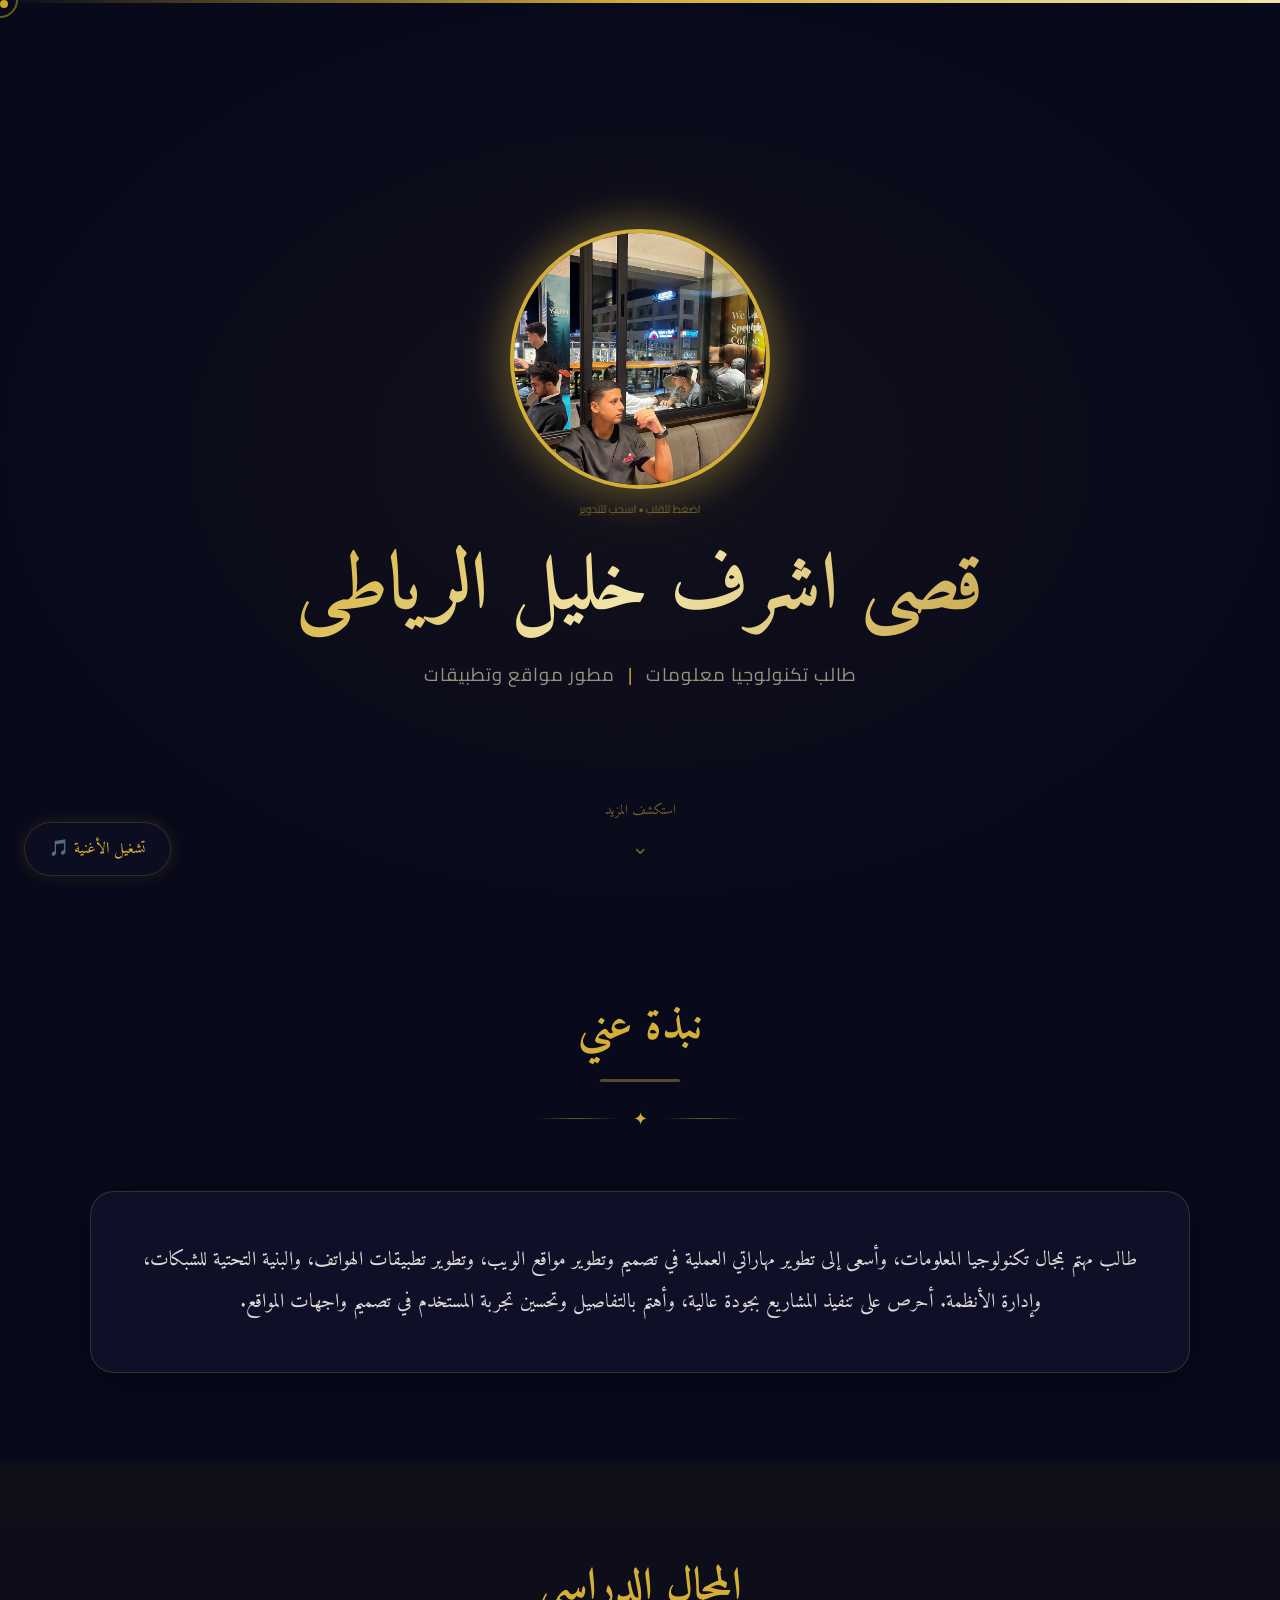
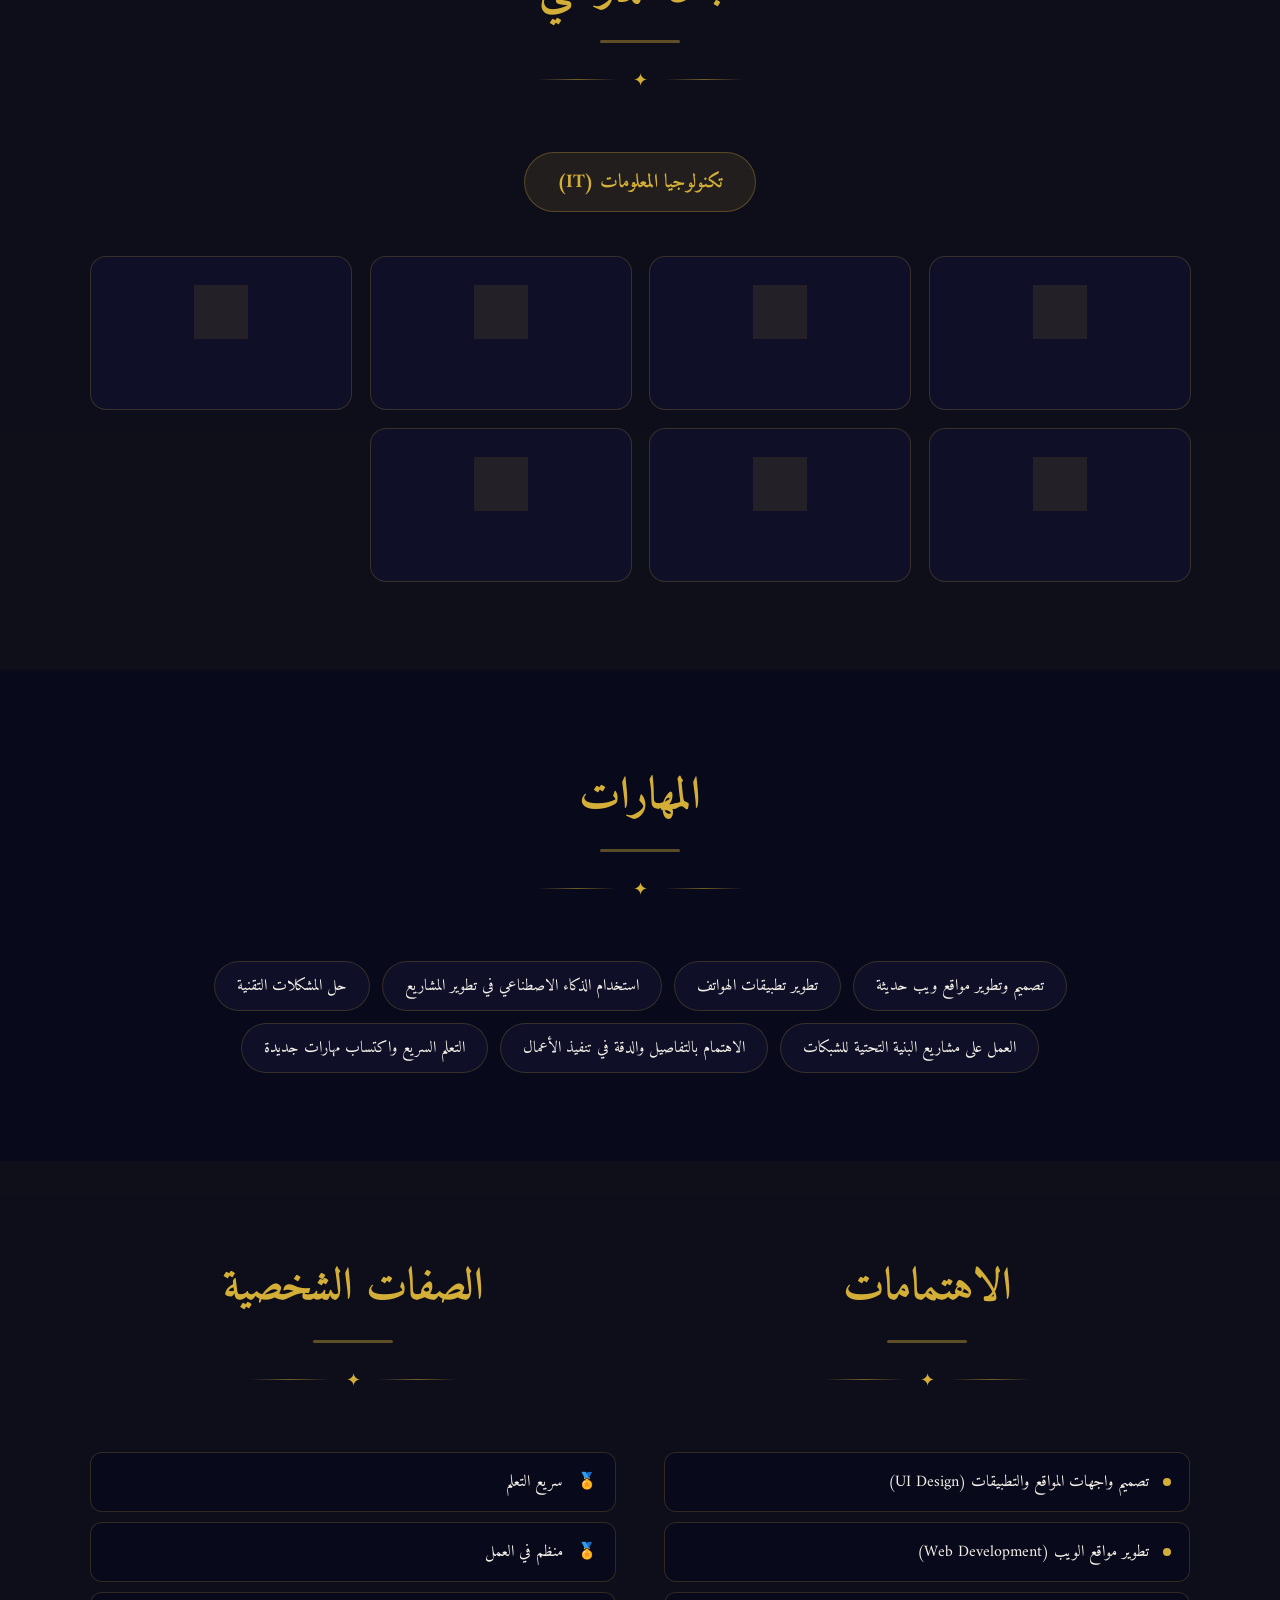
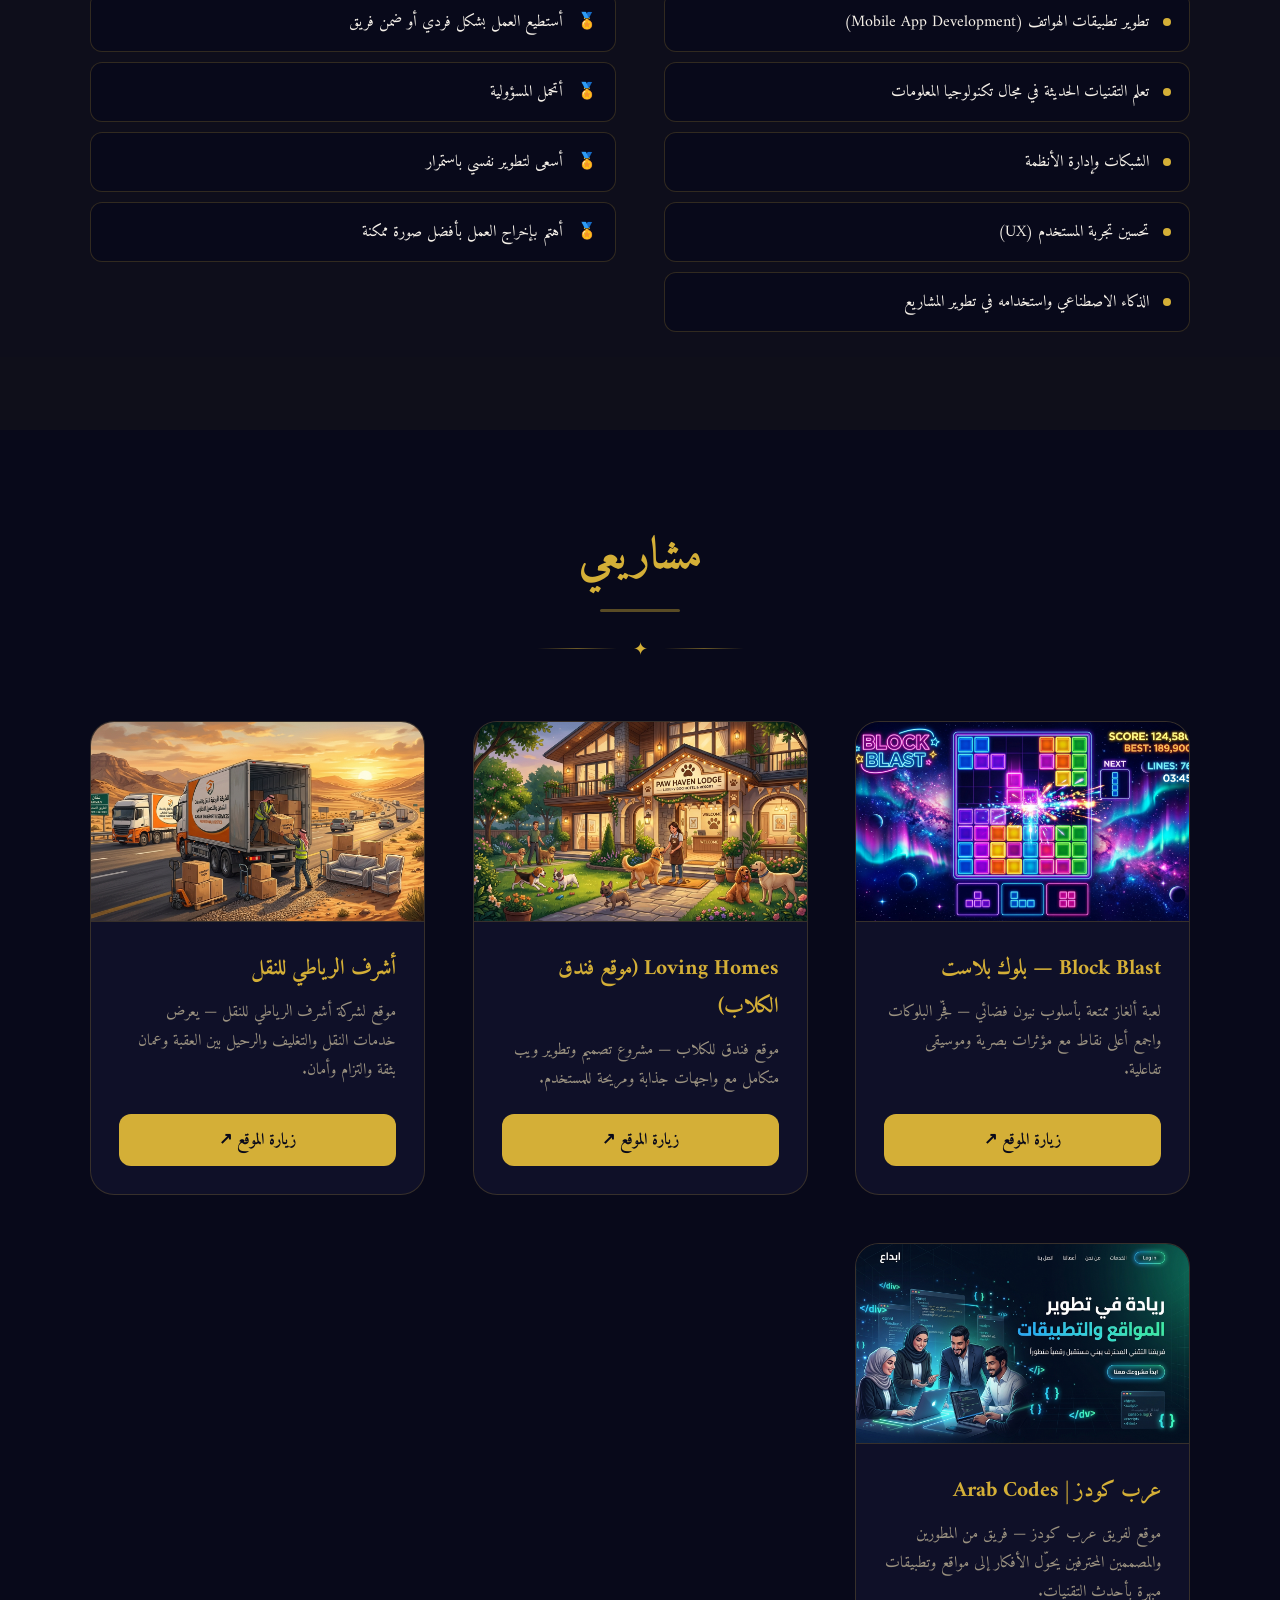
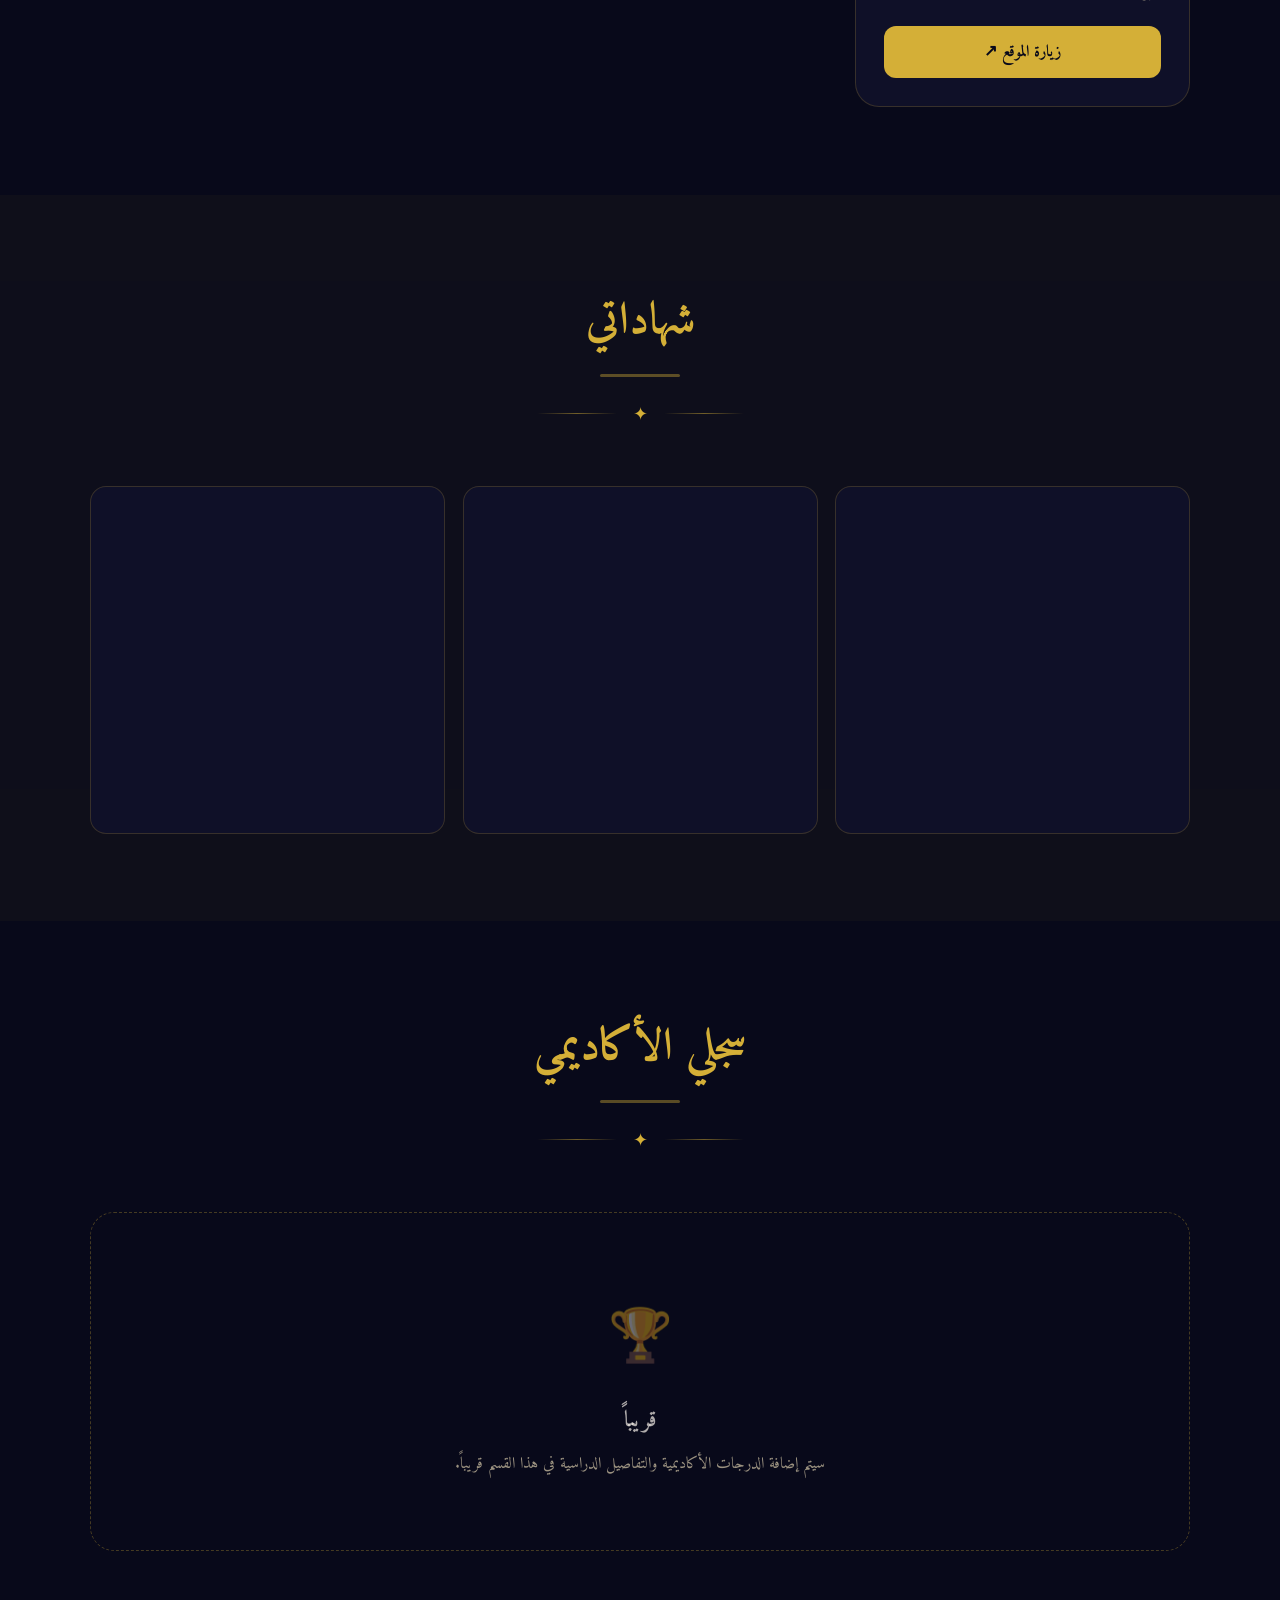
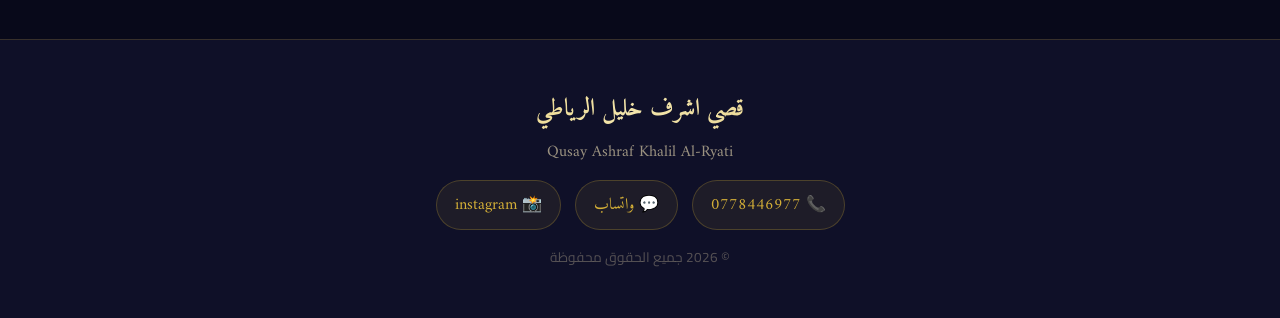
==== commit e3810e4e: "Update print statement from 'Hello' to 'Goodbye'" ====
--- a/index.html
+++ b/index.html
@@ -4,10 +4,14 @@
   <meta charset="UTF-8" />
   <meta name="viewport" content="width=device-width, initial-scale=1.0" />
   <meta name="description" content="موقع شخصي (بورتفوليو) لقصي أشرف خليل الرياطي، طالب تكنولوجيا معلومات ومطور مواقع الويب وتطبيقات الهواتف." />
-  <meta name="keywords" content="قصي الرياطي, مطور ويب, مطور تطبيقات, بورتفوليو, تكنولوجيا معلومات, IT, Qusay Al-Ryati, الأردن, برمجة" />
+  <meta name="keywords" content="الرياطي, قصي مبرمج بل عقبة, مطور مواقع بل العقبة, قصي الرياطي, قصي أشرف خليل الرياطي, مبرمج في العقبة, مطور ويب, مطور تطبيقات, تصميم مواقع, بورتفوليو, تكنولوجيا معلومات, IT, Qusay Al-Ryati, Qusay Ashraf, Qusay Ryati, مبرمج أردني, الأردن, العقبة, برمجة, HTML, CSS, JavaScript, السيرة الذاتية لقصي" />
   <meta name="author" content="قصي أشرف خليل الرياطي" />
   <meta name="google-site-verification" content="zQ8EjEEi9CCFMMo-hNd-brioG5xgrYNSvIc0lPUCxp4" />
   <title>قصي اشرف خليل الرياطي | مطور مواقع وتطبيقات</title>
+  
+  <!-- أيقونة المتصفح (Favicon) -->
+  <link rel="icon" href="logo.jpg" type="image/jpeg" />
+
   <link rel="preconnect" href="https://fonts.googleapis.com" />
   <link rel="preconnect" href="https://fonts.gstatic.com" crossorigin />
   <link href="https://fonts.googleapis.com/css2?family=Amiri:ital,wght@0,400;0,700;1,400&family=Cairo:wght@300;400;600;700&display=swap" rel="stylesheet" />
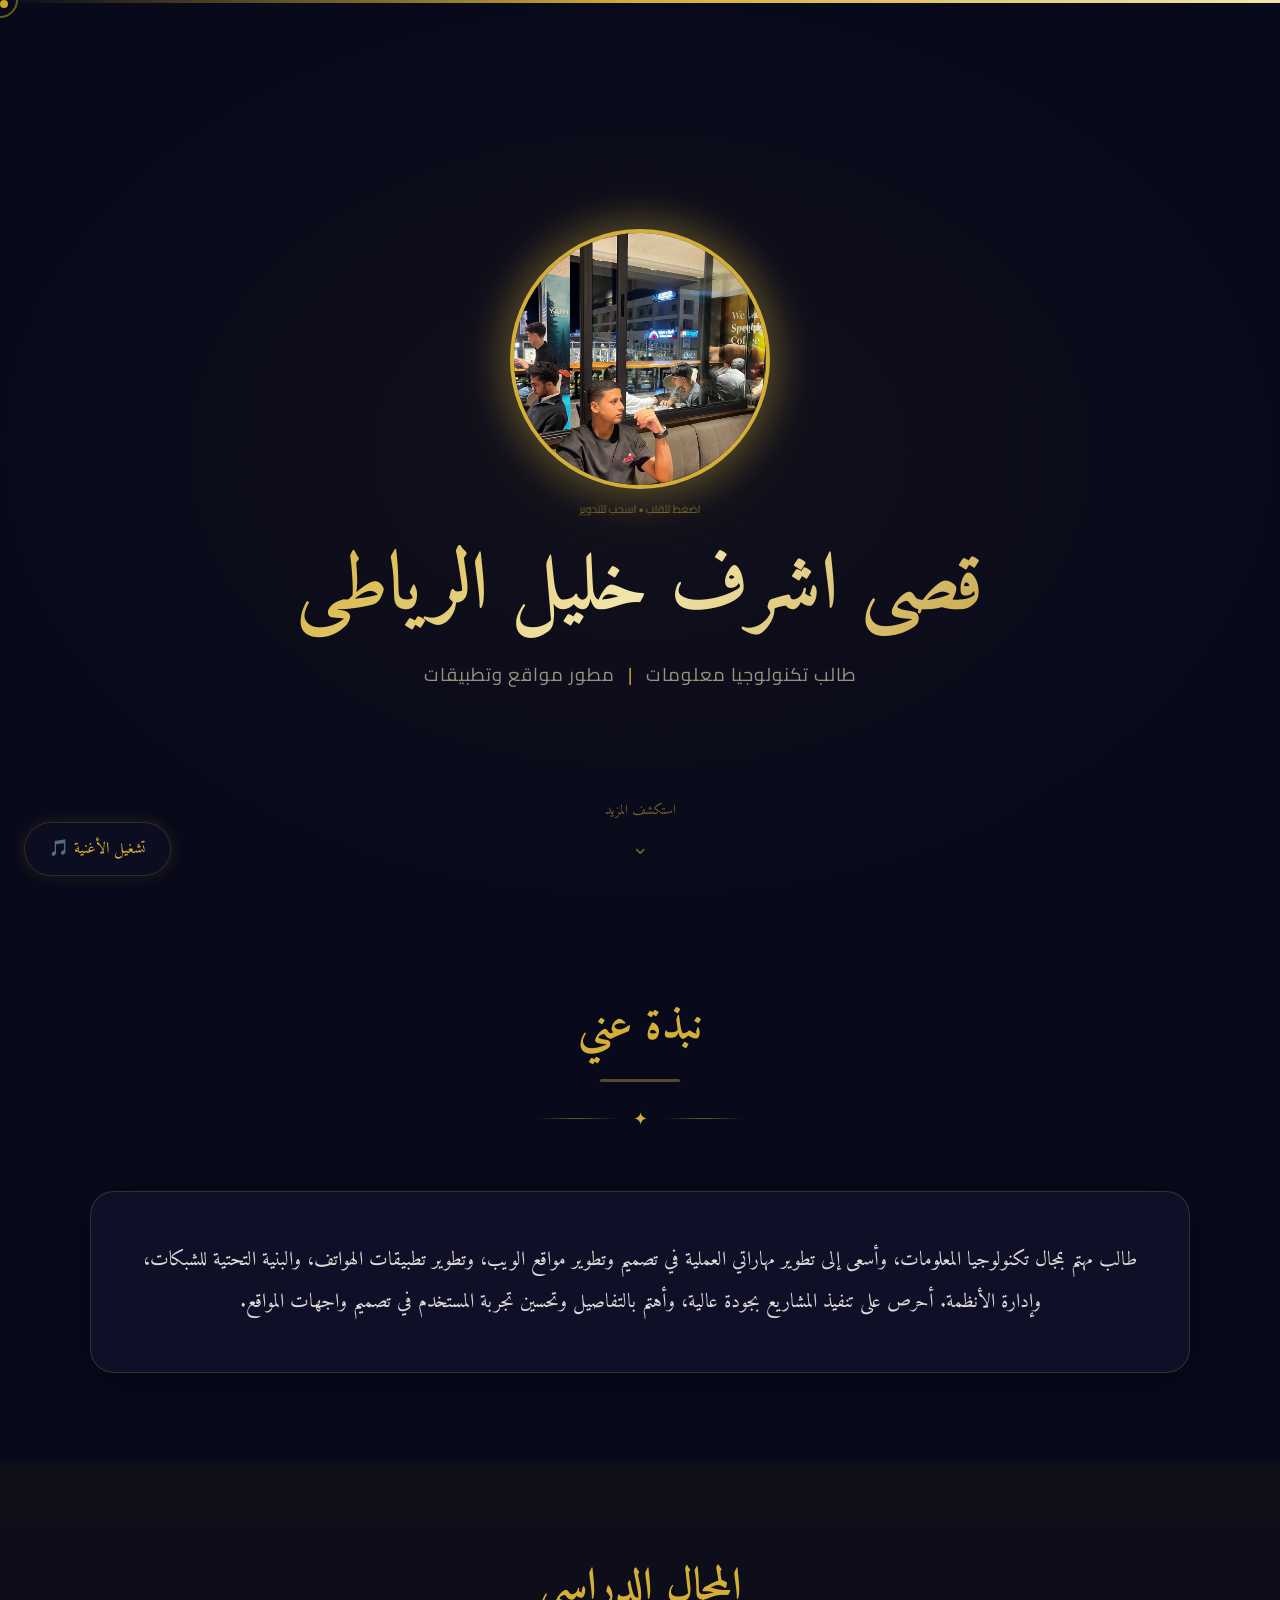
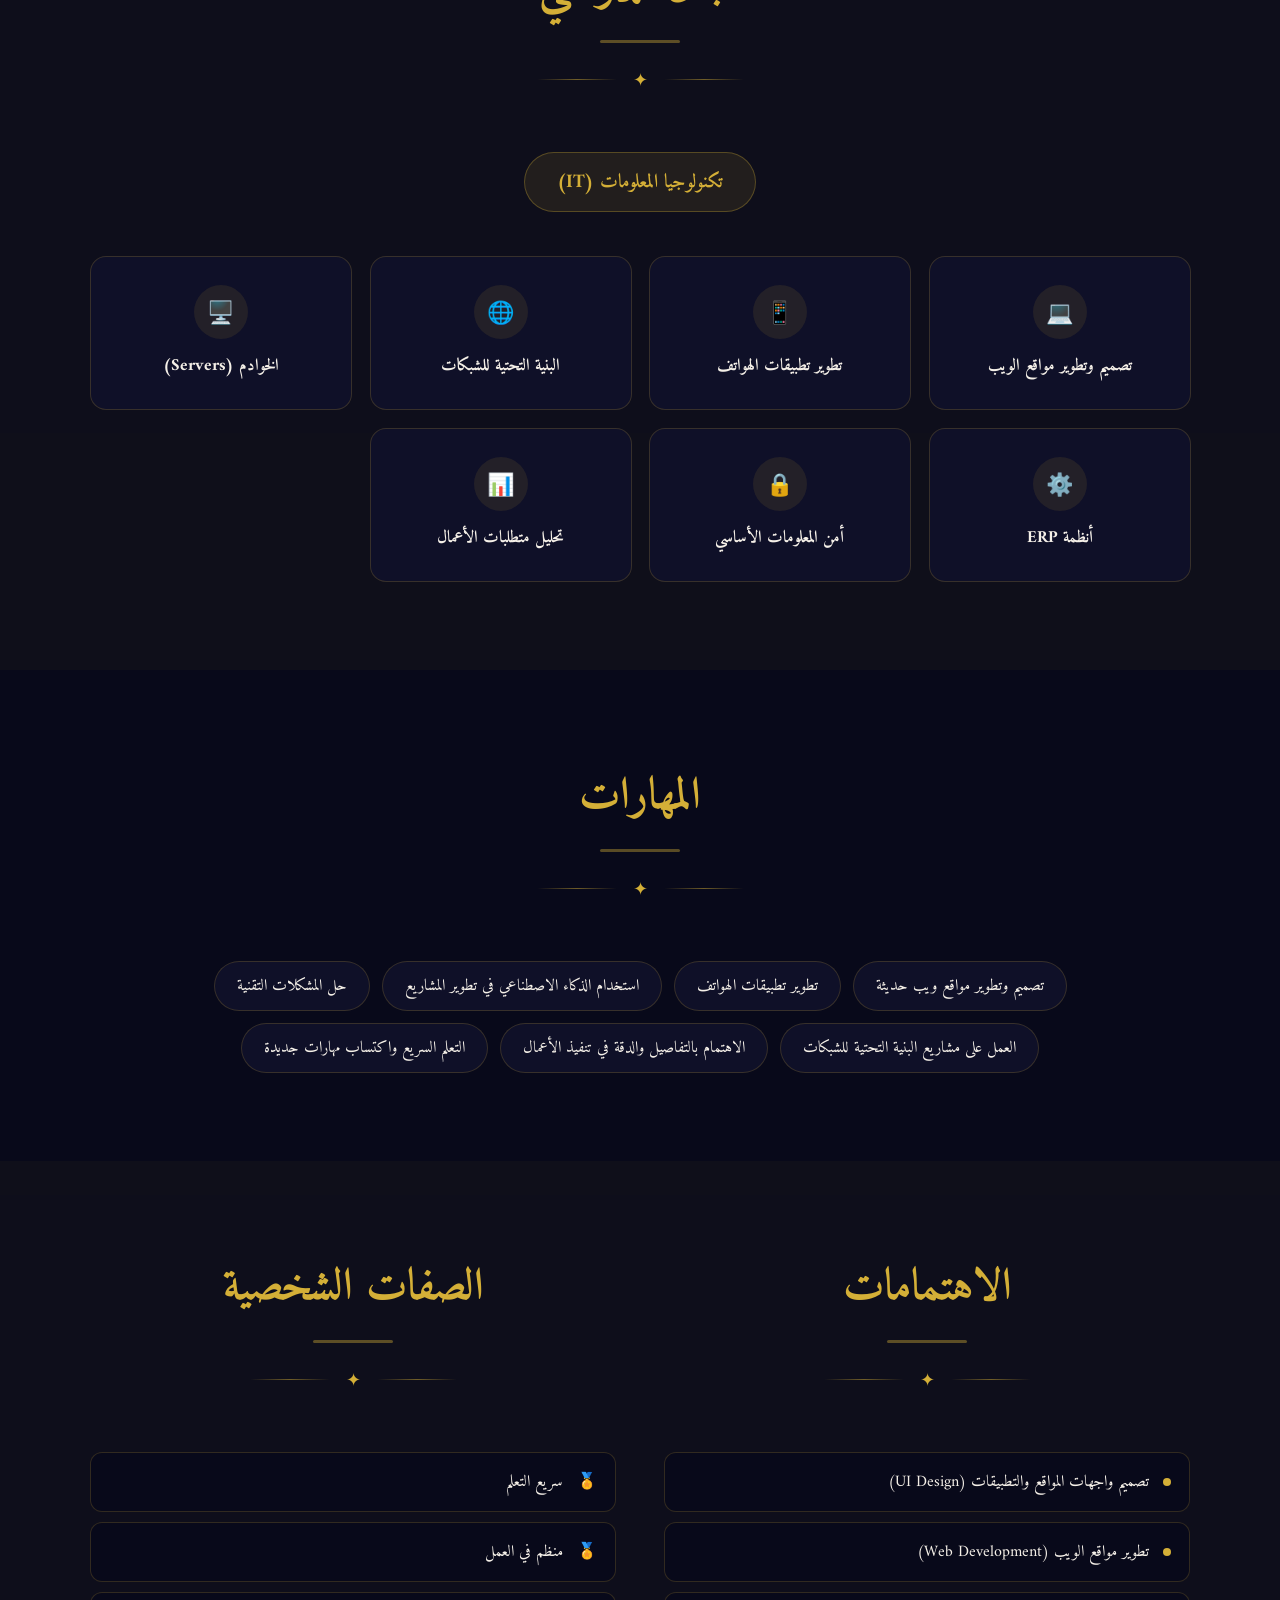
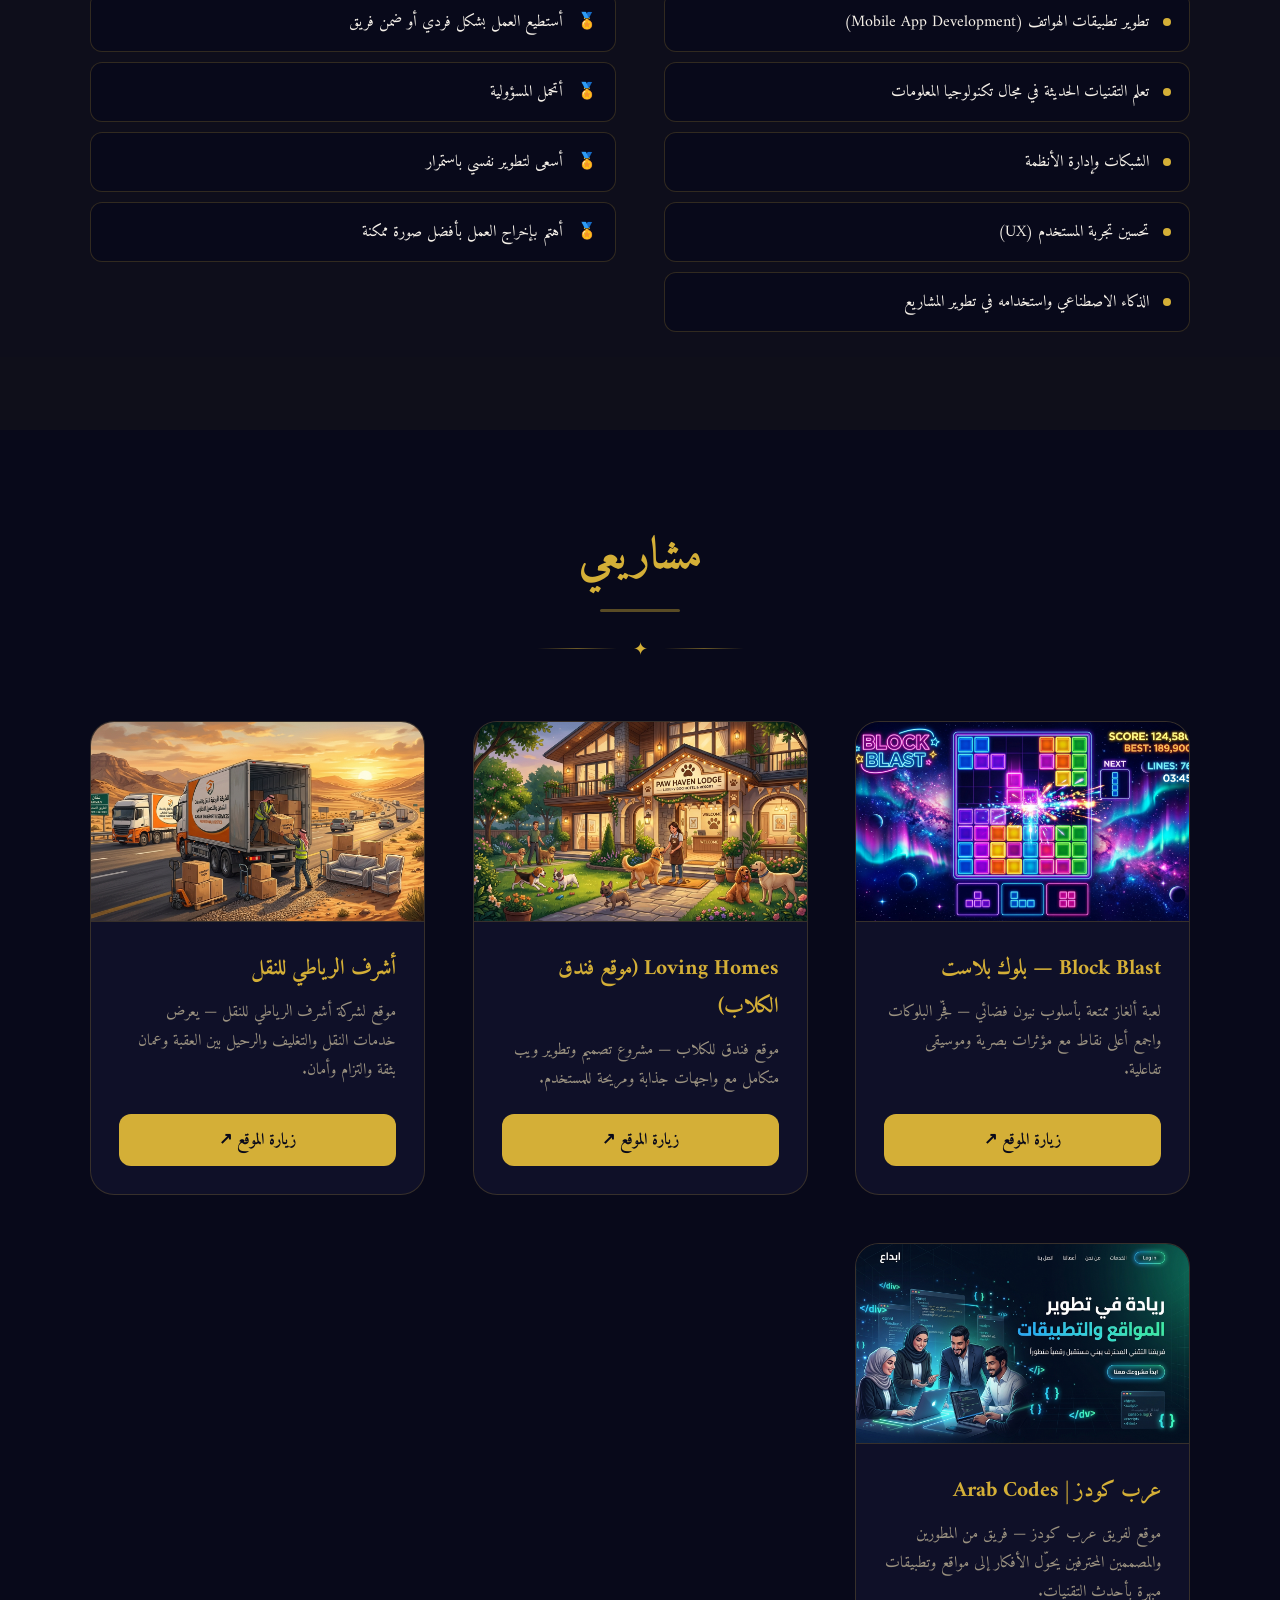
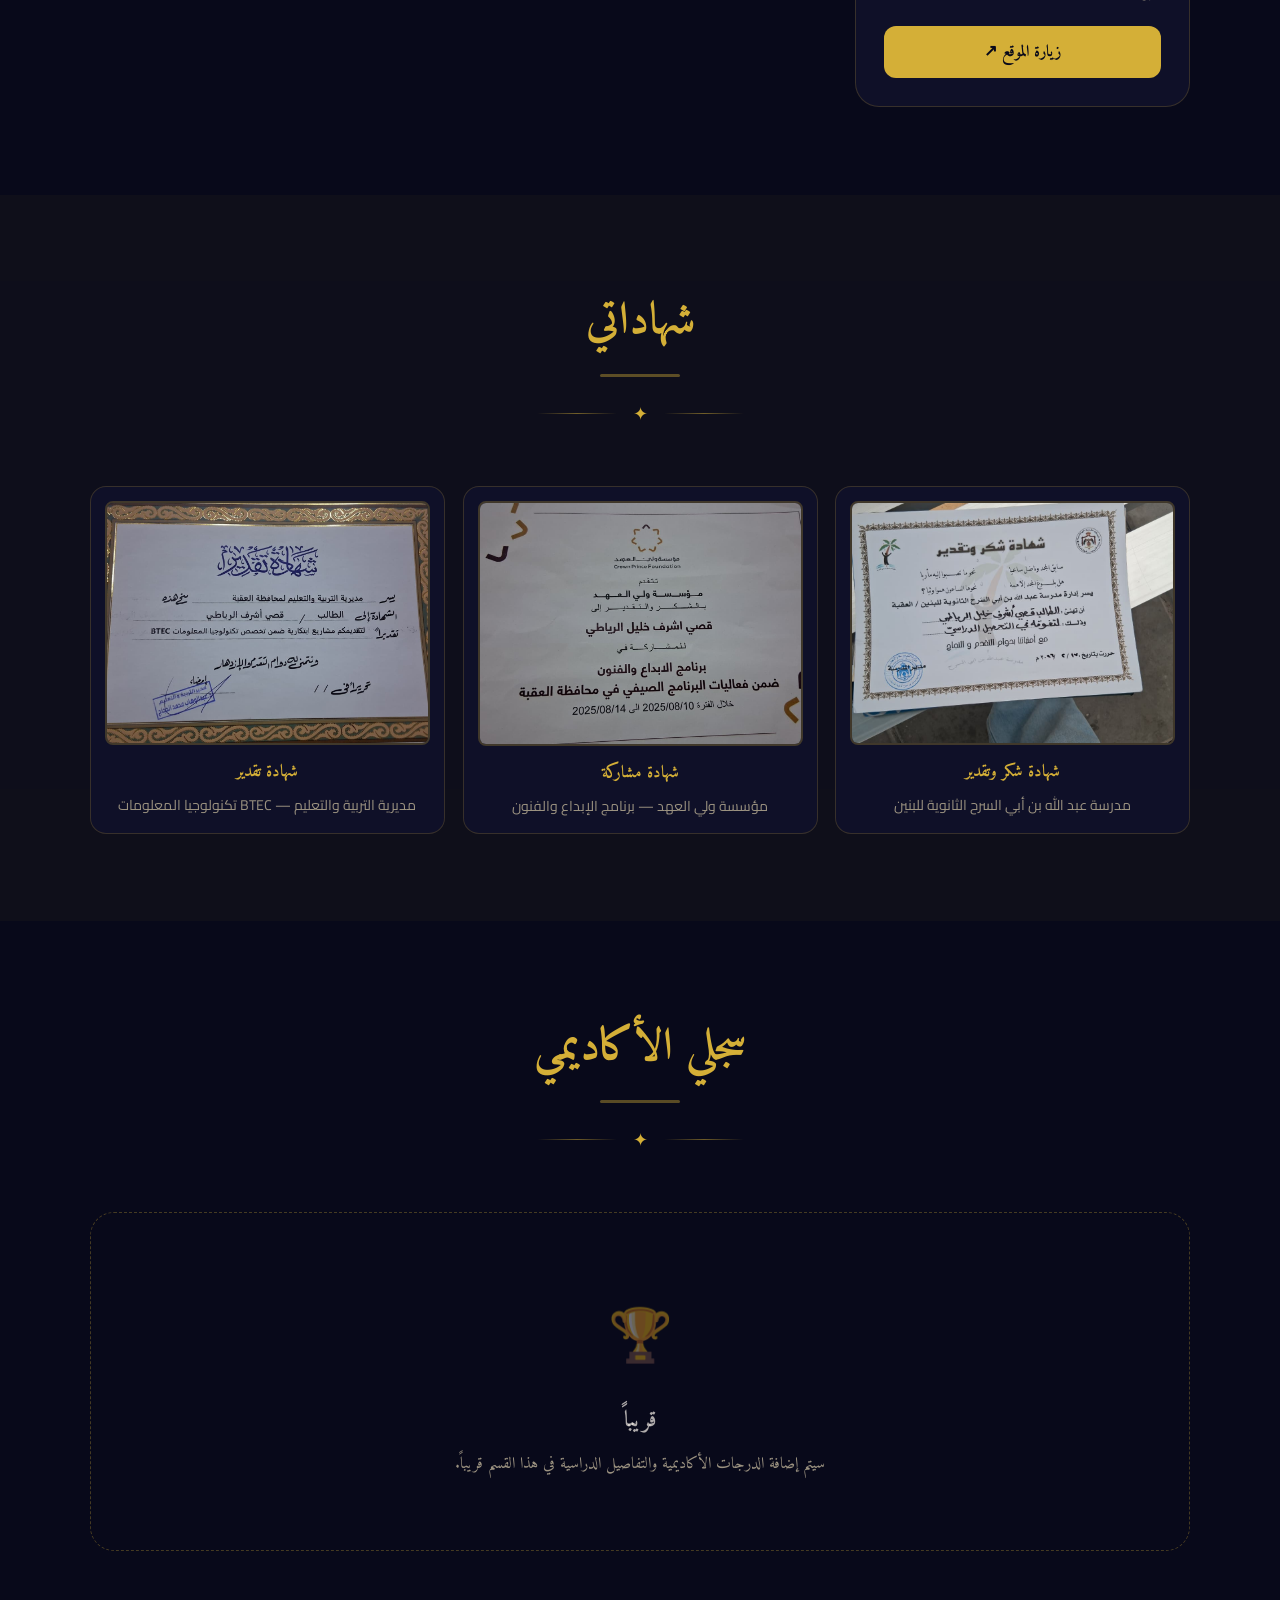
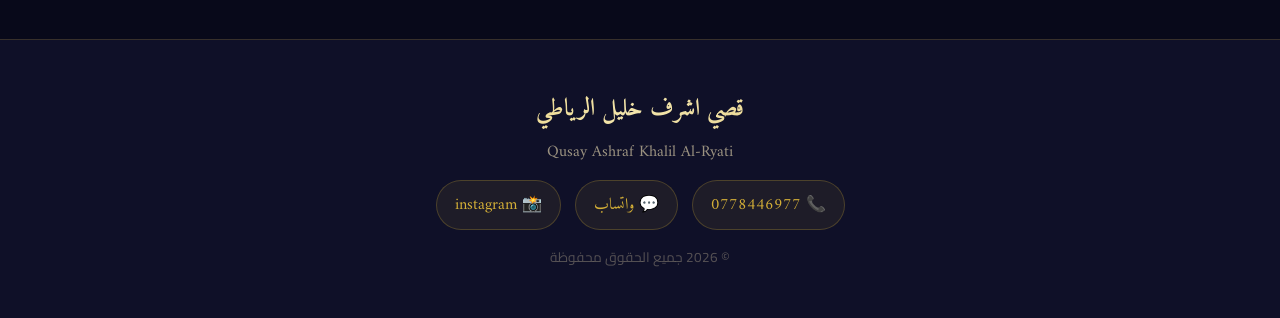
==== commit 4e371f26: "Update print statement from 'Hello' to 'Goodbye'" ====
--- a/index.html
+++ b/index.html
@@ -11,6 +11,21 @@
   
   <!-- أيقونة المتصفح (Favicon) -->
   <link rel="icon" href="logo.jpg" type="image/jpeg" />
+
+  <!-- إجبار جوجل على تغيير اسم الموقع بدل GitHub Pages -->
+  <meta property="og:site_name" content="قصي الرياطي - Qusay Al-Ryati" />
+  <meta property="og:title" content="قصي اشرف خليل الرياطي | مطور مواقع وتطبيقات" />
+  <meta property="og:type" content="website" />
+  <meta property="og:url" content="https://qusayalrytai-art.github.io/" />
+
+  <script type="application/ld+json">
+  {
+    "@context": "https://schema.org",
+    "@type": "WebSite",
+    "name": "قصي الرياطي - Qusay Al-Ryati",
+    "url": "https://qusayalrytai-art.github.io/"
+  }
+  </script>
 
   <link rel="preconnect" href="https://fonts.googleapis.com" />
   <link rel="preconnect" href="https://fonts.gstatic.com" crossorigin />
